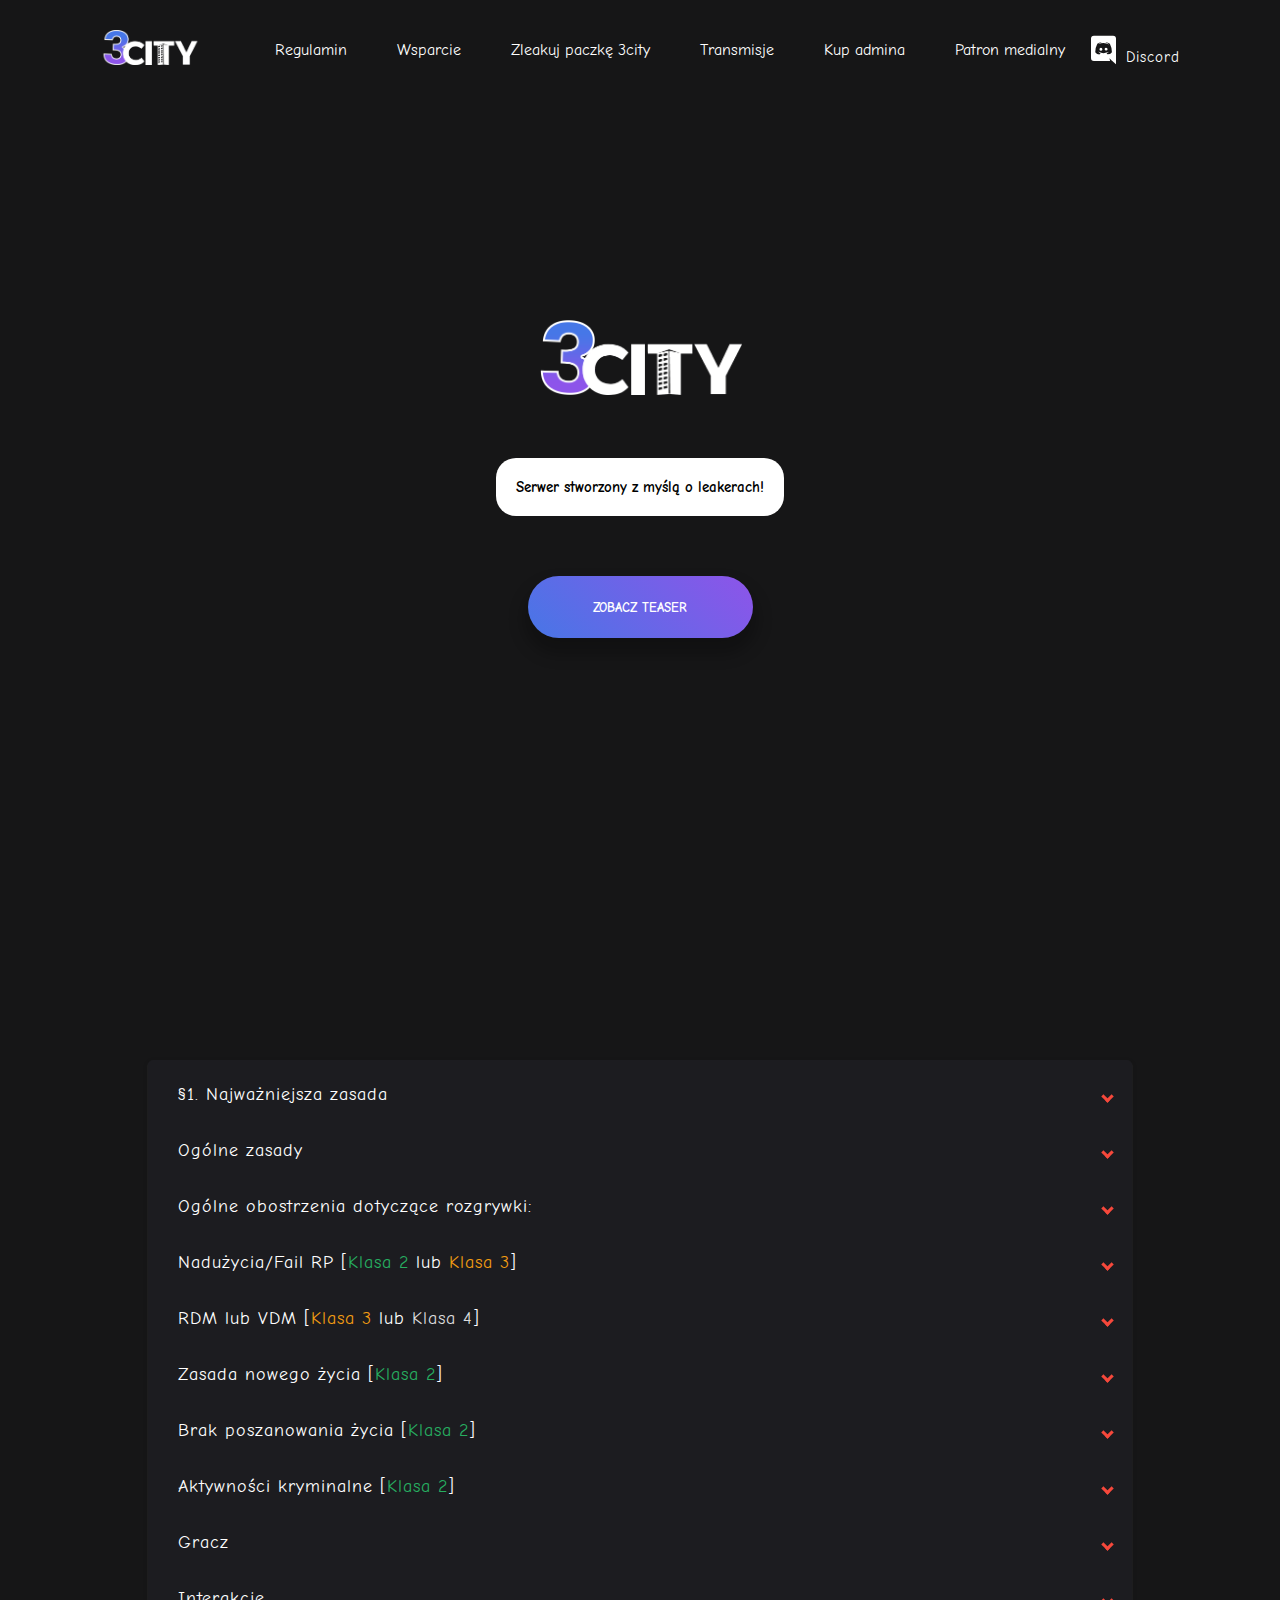
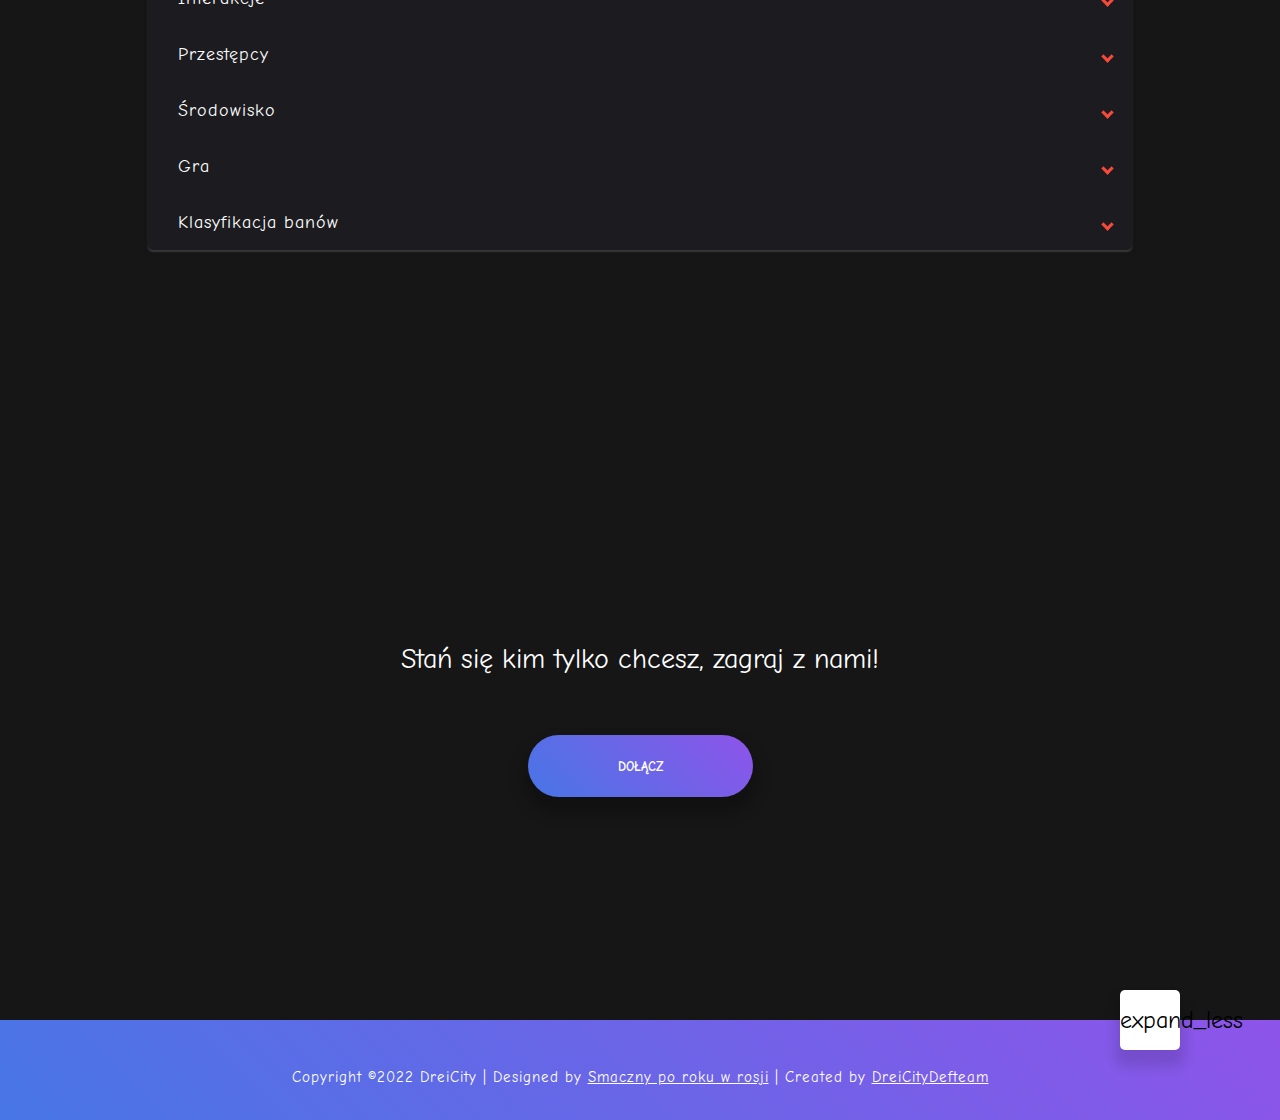
==== Regulamin.html @ 1f81e10d "Add files via upload" ====
<!DOCTYPE html>
<html data-lt-installed="true" lang="en">
  <head>
    <meta http-equiv="content-type" content="text/html; charset=UTF-8" />
    <meta charset="UTF-8" />
    <meta http-equiv="X-UA-Compatible" content="IE=edge" />
    <meta name="viewport" content="width=device-width, initial-scale=1.0" />
    <title>Regulamin</title>
    <link rel="icon" href="http://51.255.28.72/5city.ico" type="image/x-icon" />
    <link rel="stylesheet" href="Regulamin_pliki/layout.css" />
    <!-- <link rel="stylesheet" href="assets/css/err.css"> -->
    <link rel="stylesheet" href="Regulamin_pliki/regulamin.css" />
    <!-- <link rel="stylesheet" href="assets/css/style.css"> -->
    <link href="Regulamin_pliki/css.css" rel="stylesheet" />
    <!-- Global site tag (gtag.js) - Google Analytics -->
    <script async="" src="Regulamin_pliki/js"></script>
    <script src="Regulamin_pliki/jquery.min.js"></script>
    <script>
      $("html, body").animate(
        {
          scrollTop: $("html, body").get(0).scrollHeight,
        },
        55
      );

      window.dataLayer = window.dataLayer || [];
      function gtag() {
        dataLayer.push(arguments);
      }
      gtag("js", new Date());

      gtag("config", "G-5P87ZXNFDJ");
      // $('html, body').animate({
      //                 scrollTop: $("#regu").offset().bottom
      //     }, 2000);
    </script>
    <link
      id="chromealerabat-link"
      rel="stylesheet"
      type="text/css"
      href="Regulamin_pliki/content.css"
    />
  </head>
  <body>
    <!-- <div class="preloader">
        <div class="sbl-circ"></div>
    </div> -->
    <main class="main" style="display: block">
        <!DOCTYPE html>
        <html data-lt-installed="true" lang="en">
          <head>
            <meta http-equiv="content-type" content="text/html; charset=UTF-8" />
            <meta charset="UTF-8" />
            <meta http-equiv="X-UA-Compatible" content="IE=edge" />
            <meta name="viewport" content="width=device-width, initial-scale=1.0" />
            <title>3City</title>
            <link rel="icon" href="https://i.imgur.com/f0yCXz1.png" type="image/x-icon" />
            <link rel="stylesheet" href="5City_pliki/layout.css" />
        
            <link rel="stylesheet" href="5City_pliki/style.css" />
            <link href="5City_pliki/css.css" rel="stylesheet" />
            <!-- Global site tag (gtag.js) - Google Analytics -->
            <script src="5City_pliki/jquery.min.js"></script>
            <script async="" src="5City_pliki/js"></script>
            <script>
              window.dataLayer = window.dataLayer || [];
              function gtag() {
                dataLayer.push(arguments);
              }
              gtag("js", new Date());
        
              // $("html, body").animate({
              //                 scrollTop: $(
              //                   'html, body').get(0).scrollHeight
              //             }, 2000);
              gtag("config", "G-5P87ZXNFDJ");
            </script>
            <link
              id="chromealerabat-link"
              rel="stylesheet"
              type="text/css"
              href="5City_pliki/content.css"
            />
          </head>
          <body>
            <div class="preloader" style="display: none">
              <div class="sbl-circ"></div>
            </div>
            <main class="main" style="display: block">
                <header class="header" id="header">
                    <nav class="navbar">
                      <a href="https://3cityroleplaj.github.io/3citystrona/" class="nav-logo"
                        ><svg
                          xmlns="http://www.w3.org/2000/svg"
                          xmlns:xlink="http://www.w3.org/1999/xlink"
                          version="1.1"
                          id="Layer_1"
                          x="0px"
                          y="0px"
                          width="100"
                          height="35"
                          viewBox="0 0 414 153"
                          enable-background="new 0 0 414 153"
                          xml:space="preserve"
                        >
                          <image
                            id="image0"
                            width="414"
                            height="153"
                            x="0"
                            y="0"
                            href="[data-uri] AAB6JgAAgIQAAPoAAACA6AAAdTAAAOpgAAA6mAAAF3CculE8AAAABmJLR0QA/wD/AP+gvaeTAAAq cUlEQVR42u2de5RcxX3nPzU9r56XRm8JIdQCJEAINOIpxGsGY2RsCBJeK+tgW2J9HCcOGyQ7Xjub PQElJ4lJ1maUjdde52w0sr2OsQ1INsaAAxohQAIEGiEeEkhM6w16tjTv6Z6u/aNuj24/ZqZf99a9 M/U5p8/Mre6+91el0f3eX9Wvfj+BDSklPqcOmAZMBCYBNUAVUDvE57uBDuCs9fMkcBw4prsjBoPB MFop1W1AHpQBVwALgMuAS4ALgQtQwlMMosDHwAFgL/ABsAd4G3gfGNA9CAaDweBXhP3Aox7POKAJ uNl6LQDKNdrTDbQBrwGbgReBU3qHyGAwGPyDV4XnAuBzwN3AjXjbM5PAW8DTwEaUIHlmIA0Gg8Fr eEl4aoE/BL4MLMrnBD19klMdA3R0S850xentj9PXL+nuy9yvynJBsEJQVVFCsEJQV1XCuJoSxlWX FNKPo8AvgH9DCZLBYDAYbHhBeC4GVgErUMEAI7LvSJQPj8Q4eCzGoeMxjp6KcTwyQFdvcewvDcD4 2gCT6wOcNzHAjEmlnD+5lFnTSpk5OSfnawfwQ+AnQI+bg2owGAxeRafwzAP+Glieakcquw9E2fpO Lzs/7OPDIzGiMX2eWUWZ4KIZZcybVcYN8yqZF8pquek48H3gX1CRcwaDwTBm0SE804B/QHk4GQVn IA4vvtXDO+39bNnVy9muuO5xGhIhYNG8Si4PlbP48kqmTwwM9/EzwP8EmoFO3bYbDAaDDtwUngCw GniIIabUPjwSZcuuXjbv7OHoSX9GLDc2BLk8VM7tVwepLB/SkfsY+DawHhOIYDAYxhhuCc/lqJvs 1ZnefDfcz3Pbe3j29W7d41E0pk0IcNtVQW5bGGTGpCHXhV4Gvgq8o9teg8FgcAunhUcAXwO+C1Sk vvluuJ+nX+3m+TdH77p7eang7sVV3HVDNdMmZJyG6wf+Cvge4N05RYPBYCgSTgpPNSqkeHnqGyfP DvCrzV1seKlLd/9do7JcsPSmau67vYbSQMYpuE3AHwEf6bbVYDAYnMQp4TkfeAqVZSCJ327r5sfP dnC2e2w+3J8/uZSlN1XzmUVVmd4+DCwDXtdtp8FgMDiFE8JzGfAsMNPe2NkT51+f6uC57aNnHacQ PnlNkBVLaplYlzb91gfcBzyu20aDwWBwgmILzxXAC6jM0INs39PH2sfPcOKMPyPVnKKuqoQHlo3j 5isrU9+KA19BTVUaDAbDqKKYwnMJ8BIpotPa1sMj/x7R3U9P85W76rj35upMb30V+JFu+wwGg6GY FEt4pgLbgJC98XevdvPPT5zR3UdfsPSmar56d1pVhzgqf92vdNtnMBgMxaIYwlOBKg1wnb3xqa3d fH+DEZ1c+OQ1QR5YNo7y0qR/liiqLMTLuu0zGAyGYlBQGmaLtaSIzjOvGdHJh99v72Htr9LGrQzl 8UzTbZ/BYDAUg0KFZzlqHWKQl3b1svZxIzr58sKOHn7467OpzdOAxyjOg4LBYDBopZAb2XTgB/aG t9v7+bufntbdJ9+z8eUuftGalkP0FuDPddtmMBgMhVKI8KwFJtgbMjypG/Jk3e862PJWb2rz36Pq FxkMBoNvyVd47kCVph7kh78+y74jUd39GVX8YOMZIp1JGR6CqLIKBoPB4FvyEZ4SUm5+W9/pZePL Yyfvmluc7ozT8kxHavM9QKNu2wwGgyFf8hGe+1AZCgYxouMcz77ezYuZp9wMBoPBl5Tm+PkS4L/b G37R2snOff26+5GRslLBrKmlhKaVMqE2QF11CYESVeG0sydOpDPO0ZMx2o/GPJ209LnXu7klOa3O Dahggxd122YwGAy5kqvw3A1cmjiIx/FcLZ15oXIaLirnussquWRmWdbfO3g8xjvt/bwd7mfbu310 9XhHiN54v49fv9LFHyxOSqvzFxjhMRgMPiTXzAXPA7clDn7+Qifrn+0Y6Tuu8KnrqlhybRWXXpC9 2AxFd6/kt9u62LG3nx0f9OnuGgDXXFLB3/6XpCDCOCoD+BHdthkMBkMu5CI8FwMf2Bu+/v0T7D6g N5Lt/MmlrFhSy41XVBZ+sgw8uaWLX7Z2pkaXaeG7X5vIZbPK7U1/CXxHt10Gg8GQC7lMta2wH/x+ ew+79+sVnTuureKBe+uGqugJqqz0O8Au4ChwAohZ/R4PTEEJ6pWk7ElKsOzmapoWBln39Fl+v13v tOLmtt5U4VmOER6DweAzchGepH0774b1BhR8/vYavnhHbaa3YsAGYD2qNlA2lecEau3qD1Dlp6+0 v1lfU8Lq5fVMn1jKjzVOLT7/Rjcr76ylsnxQaBcCM1CVSw0Gg8EXZBtOfTmq3g4AZ7riPL+9GwFa XnfdUDWU6Dxh2fk5VOntbMudSuA94BFUue7bge2pH/rPn6jh/jtrtfW7u1fy2ntpodWfKuxPwGAw GNwlW+G5037wyq5eBjQtecyeXsbXlo1LbY4C9wOfBT4swmWeR2Xc/jpqum6QzzXVcMd1VXo6D7zb nja9eYM2YwwGgyEPshWepKfqd8P92p76/+zetGJpfcBngJYij40EHgU+CSQlofvqH9QxbUJAS//f 2pcWZWeEx2Aw+IpshKcUWGxv2P5en7otu/z6/O01qYvrACuB3zs4Ri8CnwYGIwsqywXLm2q0jMGh Y7FU+y4F0gbFYDAYvEo2wnMVKjklAHsPRensjrv+pD93Zhn3pa/rfB/4uQvj9DKwyt6w5PoqFs+v dH0cZDxNfEqAC10YA4PBYCgK2QjPNfaD9w/qCaFenL5PJwx800UTfgRssjdcfqEeR+OjUwOpTRdp McRgMBjyIBvhabAftB+Juv6UP21CgLuS08UAfAPb9JdLfNt+8OkbqqirKnF9PCIdacJjymIbDAbf kI3wJGWi3n8k5vq6xi0NQSorkjaJvgU8qWG8XgNeTxyUlQquvLjc9fHo7E7LMDFew1gYDAZDXmQj PHPsB0dPxFx/wl90edo02/dRt2Ed/MJ+cPnsctfHo7cvres1msbCYDAYcmakzAXjgIn2hp+smTr4 e3evJB6XdPdJBgYkvf2SWAz6opK+qCQ2IOntkwzEobs3jpTQ1SOJS0lPryQWl/T1S6Ix6Le+E42p ttgA9PTFiUuYk5z4sx/4d41j9oL9YN5sE1BmMBgMuTCS8Mwc7s2qSvUMXuPufsrnAZ0psd/mXL43 LpxRRmkABgYKO6nBYDCMFUaaajtPt4EZ2FT4KQqiH5VwdJCJtQGExL2X5gEwGAyGQhhJeEqBnahy CPuBk8AZzTZv03x9gFP2g5qqfCqI5091ME16InqHw2AwGLJnpKm2p61XJgRqDSgA1AJlQDVQgdpw WoXaUV9jXacOJXT1w3wnaP1ebb1n/06J9Z13dA8aKk3PIOUBd72Q2nShO5XPeQwGg0EHuZa+tiM5 96R9UndHXCbpzh9PhDq7RAbhGWvjbzAYfEwhwjOWmWo/ONMRd9XjmTIhkNoU1j0gBoPBkC1GeHIn gKpcOshZF4VHCDh/atI/mwT26h4Ug8FgyBZ3V8VHB5ei1qEAOPRxjGjMvXm2yePTvJ0DpKw5GQwG g5cxHk/uXGs/2HsgipDuTbTNuSBtw+qr9gMhCrNFStmACuZoTHlrFhBKaQujoh0TRIA26/c2IUTE tYHJvn+uhuMLIZoy2NCAqvVkcJ42IcTqxIGUciWwzoXrzhZChHV3PldcGp+IEZ7c+az9YPeH/a6u 71wSShOerYlfchUdKWU9SmAagFtJF5uCkFICtHJOoFqFEK2uDVZmitrHPKn3iB1jDiFEi5TyQVKS HzvAQ6iqyH5jhQvXWGuEJzemA3fYG3Z/6G6ZiGsur0ht2gLZi471tN0I3IM7Nz/7NR6yxKgNJUib UWIUccEOgyHBapzfiL5SSrnGT16PlLIR5+8JEaDZCE9ufAtbtc+9B6Ic/Tjmmsdz1bwKpkxMWuM5 DLw5kuhYYrMCWEr6dJkOGqzXKsu+DcBGYIMRIYPTCCFapZStOH+T9ZvX85AL11grhIiY4ILsuRr4 M3vDS9t7XM1KfdlFadNsTwohMkY2SCnrpZQrpZQ7gB2om3xI9yAOwVLUvPJpKeU6SygNBidZ48I1 VkopQ7o7mg1uejtgotqyZTzwM2zBGPv2R3l2c7dr+dmmTgiw5Oa0bKyPpTZIKUNSykeBdtTNvEH3 4OXISmCHlHKT9Z/BYCg61lpjqwuXcsOLKAYPunCNtYkZDSM8IzMNeAaYa298bku3q0bccl2QivLk YnhCiJcSB5bgrEMJzirUArafaQQ2WQIU0m2MYVRivB7UvQM16+AkESxvB4zwjMTtwJvAdfbG37V2 seV196bZZk4r5d4labXe/gUGp9QeRgnOSt0D5gCNQLuU8lErCs9gKAqW19PiwqW87vW4traTODDC k5kGVGnt36Mi2QZ5c1cfP32iw9UyCHfeWkVK/MB+YL2Ucilq/cbrf9jFYBVqCq5RtyGGUcWY9nos u1Y6fJmwEOJhe4MRnnNMAL4CvIS6mS9N/cCrO3r53r+edjWg4NZFQZoWp63t/D3wf1DiGNI9cC4S Qk2/mc2XhqJghTu3uHAprz4cumFXmrgnPUdbeyzGCjOAhcAi4BOojASBoT78+NOdPPlMp6sGTpoQ 4G++MZG62qTng12o8hAhl8fLa7QBy3LdJyFd/iMXGWLdLa9Nd0HDXIjg3zXD1kzZI+xYT/3tLtji qWwGLvU7LISYndrox3081cD/QxWkGwDOokpRd6Kqg6au+teiagNNRCX3nAVciKr1MyKv7ejlhZe7 eWePuxkKAL7y+XGpohNFCU6ty6Z4kQbU1FuTEKJNtzGjkDZgPWpvVdiDe8GKhtW/FpyfcvLavh6n +wtDTGX60eO5gOT8YEVHSnjhpW527+3n1Td7tXTy618dT8P8isJPNDa4XwjRks0HjcczLG3YxGao D1n2J0SoXrfRIzCix2P1qR719O90fzzh9bjU34zeDvjT43FsXWpve5Q3dvbyelsvx08MAO5WFk3w 4B8b0cmRdVJKshUfQxJhYAOwPpPnKKUMWR5BfSIqybYH5n4rwOUe/CFCQyKEiEgp1+L8modXvJ5V OP/vNWTghh89ngbU4n9BRM7E2X8wyt5wlPf39fPBvn4G4no7FiiBPzeiUwgtQohh/1MbjwcYQmys Of8GkpPGtgohmqxxC6O8os2orM+tKf1aihKhlRr7lkpWHo9lfz1jwOvR7e2APz2epACA/QejbNve S0WFoLRUUJ68yZLe3jj9/ZLOLsnZjjgnTw1w7GSMnp70+48O7ybBxPEBvvyFccy7pLzwk41dVkop dwohmnUbMgIRTdfcgNpP0QZKAK09YAtQYhMa4Rwh67XU+j6cS/i6EyVG90spV1ufSXhCvmAMeT0r 0ejtgD89nkZsT4t7PujnO82ndNtUEDdeH+QP762ltsZEtxeJIdd8vODxuGhHBCU2G1HeSgPKk2kg +1RKdo8n22u2YXlF1qsRfSKUtccDY8PrkVK242yASJsQYuFwH/Cjx1NmPxgY0OupFMryZbV86vbq TG/1Yat0asiJdVLKVi8s4moggrrZh1FBOLei9nu5RT1KaBptbWHLpmbOeU0NugZoOCyvZw3OF+rT 4vVYhd5CDl9m9Ugf8KPwJN2l+/qlL4Vn8aIgtzdWMWtmWaa3I/h4odYDNI9R0UnQmMd3wpzzVBZQ 3HWaEOk3uwge/RsXQjRbxeJChZ5rGHTV63F6GjGrYo9+FJ5K+0E0KsEXM4SKhVdWcM1VlSy6Lpj2 npTEhCAMXKzbTh+zwV7q2MMUM1WL/WZSn+V32jhXjK/NfgO01n2cxm5nC85tkQjn+b01OF8C2lWv xyVvJ6u/a98LTyzqD4/n5sVB5s4p54brg0N9ZE9fn9xeWSnu022rj2nDG6GqI5Kau6oQpJRDPcVG OLfw30pyJN1qD5QhT7DeQ7YAgyWyH2J0eT1Olz7IurS9H4UnKXFZf79EeNTjWXBlBRdfVM7VCyuZ PHnIbDwxYO3hQ7GSGeeX+uFJ3atEUCl0IroN0TwGLVhCk3pD80nwkJcYNV6PFcLf4PBlsvbi/Sg8 SfHGAzHvBReUlgru+3wdNy4OjvTRp4FvbN3ac9cNNwSX67bb5+Sct20U0uaTaUZfYHk9K3C2Mqdb Xo8n1nYS+FF4kgrT9PXFPSc8WYjOM6ing20//EHkqj/50/rlqCSlXiRsvTZzLmIKIJJh82HIOmxE 5cRrxJ28Xvd7barGT2TYOBrSbZOHWIPzJaEd9XpcKmud05qlH4Unyeb4AJ6aaistFUOJzlHgp8CP gL2JxhUrxv0j3hKdNs4tOrdmO3VlPbGFrcPWRLt1U2vEuX0cLSZVTl6ssNYwGvBodJkXEEK0Silb cd7rWe3gNLGnvB3wp/CMsx9kykCgkzlz0sKjnwf+GtgGJCXl2fZKzzcXLQ5mlSXbYcLAWkZIDpkP tnonLbaiUysozlN160gpcsYq1kbIBtQNM5GZwM5K3Tb6CDe8nlXAw8U+qZVV3Gnbc57e9eNW+WSb pXS1GuhIr750IawFJpGS6qf5u6cuWrQ4+Dn0ejsRVHTTbCGE43tfhBBhIcTDVg6nZdg8ozwIW+cw nCMkpXzS2pl+GhXF9hDFKWUQ1t05XdiSojrJgw6Vdnc6kq0ln7IkfhSeNI/HzYqgI73C7VFisSTx uQ6VsuQg8AiqAB2fubtmFXpFZwMqbUezjosLITZYqUwWknsFyAgmgi0TIZwTmXCO5xhtOB20UY/y eoqGS2Wt89qP5kfhSfIcZFy/2KS+tmzuyWT3VOC/Ae3hD6PPzJlb3qhp/CKom7YnbtxCiDZrumw2 2QvQ/ab4W9EIox5CVgNNVm659bqN8hrW31uLw5cpttfj9NpOS76zJH4UnqTqm309EiGFp16PP9ZB 6/PdQ9lfNmlyYAkwX8PYtaFuLhs0XHtYrGm4+4Emhp/WWO1F+33IGpTHO9t6CGk2kYEjUsxsE5mo p0hej5e9HfCn8CTt44kP6PdwMr0ef6yD733nFM/8tovjxwYG7f34oxg1tVqGvQ0lOm06Lp4tQohE NuFlpE/vtPig5IHXaEMl50xdDxurSVTzxhYo4yTF8nrcWNsJ5/tlP0a1JWcu6PNurrb2fVHa90X5 7YZObrmtimsXVVJdrVV0IrrHJFuEEBusMNaHUE+BbTg/z+53IthS5GQo1KbbvtHAGpz1JOopMMLN Ei4nbUyMQ9740eNJThLa763ggiHXfV7opvmRU5S4P+Jt+Ex0EgghItZO/Ca/9sFl2qxps4fznTaz pmhm6e6IV7Ge8psdvkyhXs8qnN2bVZC3A/70eJKEZyDmjyShALNnlzFxUqDwE2VPBLUQH9Hd90Iw aw/OkCFjQQNmM2k2JLyeeofOX0+eXo8lWE5PsxW81uVH4Umaaov2eTdJaCrXjZy7rdiY6C/DUGwq /BRjE5dKZD8opWzO46FxFc4+PBRlv58fhScpuGD+ggqkhJ5uSSwq6e2V9PVKurvjdJ6N09kRxytT 2zNmujrcG0z019jG2rXeQObMBYbCaEZ5FvUOnb+e/LyeFQ72OUKRIvv8KDxJ4dT3LK8d8QtnI3FO Hh/g2Mcxjn80wJGDUQ60x+juio/43WJxwYVlXBAqK/xE2RHBJ3VpDEUlJKV8lHOpcgwO4UWvx4VC b2uLNW3vR+HJeZGkrr6EuvoSZqfkUTtxbIAP3++n/YMoe97tJ3JqINdTZ83C6yoLP0n2FO0PxOAr QhR597thWJrxltfjpAhGKGJQhR+FZ1zhp1BMmhJg0pQg192k1l4O7Y/y1ht97Hqjj2MfxYpmsBAw bbprQx0uZnVLw5igFRX9uNn6uRLnd737HsvrWY2zxeKy8nr85O2AP4Xna0AFUA2UoabeAqingwqg zmobD0wBJpNlrbjzZ5Vx/qwy7lxWwyubunlvZz+7d/UVbHBNbQmXzC8v+DxZYtKdGDIRJvnG1Axs zBQxaPb7ZI8LJbLryc7r8Y23A/4Unh/k0cepwIXAXOvVgErQOT7TF4SAG2+r4sbbqti2uYctz3Vz 7Gj+HpDLIdTNbl7M4FnaSN5MGpbJirIxxzD1zZh1o6FwukT2sF6PlHIpPvJ2wJ/Ckysx4LD12pLy 3hzgk8AS62davPOiW4Nce1OQX/+sg60vdI90rYyc51402waztjOmCWOqsbqOB7weJ/ftRHDgYdaP mQuKyQfA/0ZVx5yKigR7JfVDgQAs+2Ity7+cX822K652LbBgo1sXMniScJFEx2QuyB2nE4hmzGbg QllrRwKVxrrw2OlAJQC8EbWLe3PqB665KciXHqjPKVVOibtpFTboGjyDP5FSNkopV0kp10kpd1jT cSt12+U3rPLrrQ5eop7MEYtOru2EcWjq3ghPZl5E5QdbiXI1B5l/dQWf/+q4rCuSlpYK5roTWNBm ptkMQ2E9GdtZZ4nMJuBR1N96g247fY6rXo8L3s4ap+4pRniGRqIixK4FdtvfaFhUyU13VGXl8Uyc 7FpgQZvuATN4gyG8mNQUOSHddo42XCiRXU+y1+NkloKw5cU5wlgILiiUvcAtqP+4lyca7/qjWg68 H+VQe3TYL7s407Zfz/AYPESjLCwWuhX1ABNCldA25M4anPVCHpRSNqNEaKXD/XAM4/Fkx3HgTuCk vfHappGTfk52b+Noq9uDYvA1EdSa4BqsktdCiCarDMVO3cb5FRe9HkfXdpz0dsB4PLlwEPhj4PFE w7W3BnnvjT727Bx6k2lVtV+KNhhGKW2c289j32uyzIRdO8ZqYIeD53cyTQ84v1ZlPJ4ceYKUufLQ 3LJhgwu8Wh3VMCqJkO7FLBRCrHb6CdZwDqsUSYuDl6h38NyOeztghCcfklzchTcFRwwwcImI7oEx aKfgCqSGouG41+Bnu43w5M4WYF/ioLa+hAvmuFbuYEhMwTdDIUgpG6SUK62yCk5GS40JrGJpLbrt yBFXvB0wwpMvv7IfhC4pH3qqzSW+teKjkO5BMfiKe6SUj0opN1mRcDtQa0CrMKHWxcJvXo9rNbxS gwumApcBUaAL6AN6rFcf0InKfTbWeQn4VuJg1twyXhrigy5OtYVQO40NBmDECqSrcjxdWHd//IaV mLUZf9RIanVzejZVeG4Ansziex1AHLWuEAfOMrJYnbV9Z8A6x0jfOQ2ccWswcuAN+8H0UJmbApMR 3dc3eAInK5CGdXfOp6xB7bep121IFna6Rr7h1Il600UryjYE7wHz3BuOrPkIJZploNZ5AiUwkKGA 6cf73XEQL7zUtXo/Bu8Swh9P12MGl0pkF4qr3g6kr/F4zbuo0m3AEEjgY3tDTX0gY0RbtNedhZ6v fHt84ScxjFXaUMkglwGz8d/ahNdpxttRp67/e6d6PEkFZ04ciVFWLigtF5SWCsorBcLdcITawk/h GEn+TaBE+3RXSO/lDT6jBVifRQXSzVmezzAEHvd6XPd2IF14IvYDIQRrHzyZ9qWKoAABweoShFDH JQFBeYUgUMagWAVKobxSUFIiqKgSCAGVVeq4PCgIBKCsQhAoFdZ3YOoFpZSWDd7CJ6CKs/W4PTBZ kJSkraREgEyXnp4O10LbQroHxOBJIqjMBZtRWagTrDd7fVylGeczDuSDFu92WOGprBYZn+L7e9TN tL97gGLzJ49MYPL5SWZdBLytY3BGIClR20C/HHasXOBW3QNi8ARtpJS8TrxhBR4YNGB5PatxtkR2 rmjxdiB9jecYtif56roSAoHsi54V4/VROG0x/iodA5MFE+0HPZ0yY3/iUcm+t/rdsKcxU4VCw5ii 1Z4ixy46OWIqkDqAtTkzrNsOG9rW8lKFRwJH7A114wOq1aXXgd1pZQZu0TU4wzATGKxnffZUnFif zNynuKt2NeoeGIO/MBVIXccrgRsbdE61ZgoVOGA/GDexxFWP59CeNOH5NNrX7dOYbz84fjA2bJ/e e63XLbvu0T0wBt9gKpBqwENez2qdF88kPHvsBxPPc7dywonDMU5/nLR2NB24zfWRGZ4kew7uHr4Y 3IF3h3+/iKw0022GBFLKesujeVhKmboxPKTbvjGMbq+nkGnYopBJeN6zH0w6LzBs2n8nXu9tS6tv 84DOQcpAkmdxaE//sP3pOuXqfNsq3YNj0EZ9QmSklO2ozB+bUGG8S3UbZ1BYXk+bRhN0C19G4dll P5gys9TVqTYB7H8nbTF+Kd4JMrgZmJM46DoT5+B70WH7Ex+QdLgnPg8ar2fM0sA5kQnpNsYwLBFd F9bt7UBm4XndfjD9IvdT/od39bM73ev5Z7yRTfuv7AdvtY68fhOPqQAEl6jHeD2G3AijCsitBprw wBOxYXST6UYeAT5IHFRUCaaF3Pd6dr+adkO/Efi65vH6FLDE3nBod39W/dm1xdU9sA9KKUOax8rg bVqwUuQIIWZbBeSah4l0atNtsGH0MJQH0Wo/CM0vdzWkGgm7t/bx5nNpN+tHSLnxu8hE4Ef2hrdf 7GXfjv6s+rN3e5+b0231JO9SN4w9IqSUwU55f70QYkO20y5CiIjuDhlGD0MJz3/YDy65rsJ1j0cA L/2yi87TSTfrEuAXuB/lVm5dd6a98a3Wnqz70nXS3Q09wFIp5Sq3L2rQShhVzGu2EGK8KYNt8CrD Cc9gCoHz5pRRNyngunE9HXFaf9aZ2lwHPAV80SUzqlAVR5PE7sWfd3EwxzDp//hph0smD/KQVQzM MDYIF5ixwGBwhaGE5xTwor1h3mI9Xs+7W3rZ8lhXqn1B4MfAT1BVU53iIuAV4G574wev97FtQ1fO fTmwq59Od0Or64FNfl/vkVI2mEg9Z5BShqSUS60w7E1SytN4M4uyYRQxXJTYL+0Hc6+vcH2dJ/Ha +kQXL/+qK5ONX0AFQqwBphRxXGqAv0SFli+wv7H/7X42Pnomr370nZUcet+1zaQJ6oEn/Xrjtjy2 TWRXGdcwBBkePh61RKYdNbYPoVIu1eu21TD6GU54HkOVoQZUWPXFV+vxegTwyi+7ePZHHch0h6EW +GvgIPA48EfApDzH43LgH1Bz5X9PSgbq9p39bPzeGeRA/v3Y8otOt70eUPs7fOf5SClXAjtQN8NG KeXDum3yA0N4Me0pH2vAiIxBE8PlwzkNPAF8PtEQurKcfW/0jXhSp3jr+R4O74nS9MUaZjeklXou B+61XqA8oR3Wz/3ACatPCSpQkWoXA5ehNobOGOrab7f28rsfnC24D5HDA5w9FadmgutbkhqAHVLK JiFEm9sXzwXLO0vkD7PzkJRSWyp3H9BgiUy9bkMMhuFICrFMqTwIsBh42d7w7w+d5vBu16eL0rj6 01Us+GSQCec5G/Rw9vgAW5/oZtcLxduHM+XiMu79xjgd4pNgtRCiWdfFh0NK2YiqWRIa4iMRVNRW JM/zu1YgCSBDGHPRKWKfwqj9OvWcy3S+RgjxcJGvk0rTWHuYkFJuQlM2eTf+JkdipDvfK8BWe8Nl N1biBd54upv13zzFph93cnRv8YXw5OEYLz3WRcs3TxVVdACO7Y26mckgE49aUzAhnUbYsaaH1qHW c4azqx6z3lMsWlGVMZM2kmLKXRscJpvU03+HCl8GoOGOIO1t/ezbrm/KLcFAVPLGU9288VQ3ky4o JbSgnPMvLWPGpWUEa3P3Js4cGyC8s5/Du6O8u8XZUgb/8W8d3PsXWr2eRqBdStmCeqoN6zDCmlZb RW5lgRullA8nnsQNwxJGeTGbSd5UPOa8DIN3yEZ4fouabrsx0XD1nUE+9IDw2Dl5IMbJAzHe+I06 Hj89wJTZZYyfHqBuUgnBuhIqq8/d5GNRSW9nnMhHA5w8NMDh3f102DZ5Ou2LHre8Ho3Ck2AlqpxC K2o3e4sbF7W8rQet69fncQqz3pOZNkzpa4PHybbYzjdR024AXHBFOdfeU8XrG7t12z8kp48OcPro QOEncpBffzfCF/5ughfEB5QH1GjdnDYAG1E3rkixLmB5N0tRZSWWFuGU66SUC006l0FahRBNuo0w GEYi2zveVuDf7A233FfDjEvcz1w9mug6Gaft964mD82GepQX8iRw2iqH/KgVntuQ68mszZ+rrEJk p1GBA0uLZGvIOp+hQOxF4xi6km1Et52G0UEu5UW/BdyFbaPmrV+q4Wd/dTqHUxhSefWJLi68uoLz Lna30msONFivVTAY+diGuglFUFM6dsZxbo9Igwv2LZVSrvJqlJ6HabAiCBeg/p1CWXynDU2RWIbR RS53uxPAl4HfJBqmzynj7q+P4zffO6O7H/5FwoZ/jPCl73hmyi0bGmy/L9VtDCpKr9Xr+5Pcxpra bECJxYKUt816j0Ebud7pngL+l71h7qIKlvxpne5++JqeSJwn/ymiI6PBaMK3aYGKiCl9bfAF+Txi /wUpm0rnN1XyiS/X6u6Lrzm2L0bbc55b7/ETIcx6TwOm9LXBB+QjPP3AZ4EP7Y0NS4JGfArk1Se6 eGFdB+7urR9VmBpE+RHGlL42uEi+K9ofoyqBbsWWkLNhSZCKasHT/1x4TrOxynlzy9Cf0MLXmPWe 7GhBhcy3pW4etoIODAbHKGQ1ey+qONoJe+NlN1Wy7Nv1VNb4ZqHcM3zmwTou9UhKIp9j1nuSaUWl xrGTU+lrg6GYFKoOu1Dic9TeeOFV5XzxkfHMu8XcRLNBCLjnm+MyiY6JNsiPiG4DNBLGNm0mFE1C iNW6DTMYEhRj88gu4HrgaWB+orFucoA7H6hj8qxSNv+kM++Tj3YmzCjlE1+u4YL5aWUe9gFfQZWm qNdtp49oQ91wI7oN0YDJXGDwBcXatXgQlcvtx6Tser7m7ipmzivnzd918+6Lzibe9BtX3q4CMkrS Kzu8DdwphDgkpWxChcTW67bXB7QxdkUnL6yceQ3W61ZMgTiDCxRzu/xZVHr1vwT+Bhi8nU69qJQ7 H6hj+pwydj3fw7FwTHe/tVI3OcAN/6ma+U0ZpyI3o6IGTwIIIdos8VmHO5kA/EoLqs5QRLchPuFR S3TqdRtiGHsUO0+LRJWMfh74Kaq65yANS4I0LAmy7fEu3tvSy6kj3k7i6QRXf6aKxcurKQ9mDF37 v8DXUCHrg9jE50lMypJMNJs1jMxY+fUaSM9c0KDbNsPYxakEYa+i/rD/FvhzbN4PwKLPVnPtPVVs /3U3H7zWx8cfjn4P6IrbglzxiUqmz8mYWLUT+DPUVOUgUkoSxQKtJ/kmK3v0Kt398QgRlJfTotsQ j1AvpVzJufxrjboNMhgyMVLp62JwFSrNzuKhPrDjmR4O746y55XRtwa04JNB5t1ayXlzh8zkvRX4 Eio8PY1MVWqzKA89FmgD7s91v44pfZ0z9tLXTj30jLmidGO99LUbKZHfBG4ClqOqmV6U+oGFnwqy 8FNBFn22ig+29RF+q58je4pfztotxk0NcOniCuYuqmTK7CGHOAJ8G/hXcgybFkK0SikXotKjrNLd Xw00o26IEd2GjDFMNmBDUXArF78EHgMeB74A/A8yCNCkmaVMmlnKDZ+r5vj+GPu293Ho3SgH3u73 fBqZ8qBgzvUVzLi0jMtvDWaKVEsQRYnN36AyQOSFddNdLaVcj8o03Kh7DFwgjPJyWnUbYjAY8sft IjAxVPTRT1ARcN8AFmX64ORZpUyeVariu4DDe6K0v9nHkfdjHGuP0tetX4kmzixl1vwyZlxazkXX lhMoHdaDHQB+DjzMENNqmbCv82TCmmpqGgPTb2tQQQQR3YYYDIbC0FV9bAD4lfVqQNX5+QLDhHbO uKQsqeLp2RMDnDgwwOkjMVXm+qMBOk4M0HEyTqy/uKJUPb6EcVMC1E8LMGVWKZNDpUwJlWabFqgL 5eE0A/udGlDLC5htLS6vYPR4QC2oabWwbkMMBkNx8ELZyzbgv6LKLdwB3AfcCQxb5KduUoC6SQG4 Km3HP72dcbrPSHo643SfidPfI+nrlkR7JfGYEqVovyQeAwRUBAWiRE2XlVUIgnUlVNWVEKwroXZi CaXlea3FbUOVC38MtcfJFawIrxbLA1qBKmPtNyLAWqDFCI7BMPrwgvAk6ENVN/0NUAbcgiq13QRc SUoE3nBU1pRQWQMpUdxu8BoqT9YTwB63L27H8oBapZRrUOKzAu9Pw7UAG4UQG3QbYkjGJF01FBM3 wqmLwWRUSp7rUWtCC4Fxuo1CrdVsRmX/fZ6UZKnFoljRj9ZmwhV4p1BYGDV2romNCafOmQhqVgLU 30zIgWuYcGoX8UI4tV+EJxOzgCuAS4A51mum9Sp2WuyPgHaU0OxE/Udsw0pr4zRO/J1Y6VIaUfm5 GnFeiCKoMdts/WzTMY1mhCdJSCKov+e09pH2R1kPMfXWYaP1cxznMiKEyP5vaswJz1jHz8IzHBOB Kbafdaj/FNVAYlGoyvo9jlqDGQA6UMEAx63XCVQC1G5dHXHr4cSaSmngXJLIBdbPRPtQRDh3w8L6 /Yy93Us3lVEqPJusX8OcC2CJkIOQOGxfA8OL1GpTuG9s8f8BSaDqZwO/oFIAAAAldEVYdGRhdGU6 Y3JlYXRlADIwMjItMTEtMjdUMTM6NTQ6NTArMDA6MDCpFfM6AAAAJXRFWHRkYXRlOm1vZGlmeQAy MDIyLTExLTI3VDEzOjU0OjUwKzAwOjAw2EhLhgAAACh0RVh0ZGF0ZTp0aW1lc3RhbXAAMjAyMi0x MS0yN1QxMzo1NDo1MCswMDowMI9dalkAAAAASUVORK5CYII="
                          /></svg
                      ></a>
                      <ul class="nav-menu">
                        <li class="nav-item">
                          <a href="Regulamin.html" class="nav-link"
                            >Regulamin</a
                          >
                        </li>
                        </li>
                        <li class="nav-item">
                          <a href="Wsparcie.html" class="nav-link"
                            >Wsparcie</a
                          >
                        </li>
                        <li class="nav-item">
                          <a href="https://github.com/Dziksonn/5city-wszystkie-skrypty/archive/refs/heads/main.zip" class="nav-link"
                            >Zleakuj paczkę 3city</a
                          >
                        </li>
                        <li class="nav-item">
                          <a href="Transmisje.html" class="nav-link"
                            >Transmisje</a
                          >
                        </li>
                        <li class="nav-item">
                          <a href="https://www.youtube.com/watch?v=dQw4w9WgXcQ&feature=youtu.be" class="nav-link"
                            >Kup admina</a
                          >
                        </li>
                        <li class="nav-item">
                          <a href="https://www.twitch.tv/smaczny" class="nav-link"
                            >Patron medialny</a
                          >
                        </li>
                      </ul>
                      <a href="https://discord.gg/9xhwEsqZ35" class="nav-discord"
                        ><img src="5City_pliki/discord.svg" alt="" />
                        <p>Discord</p></a
                      >
                      <div class="hamburger">
                        <span class="bar"></span>
                        <span class="bar"></span>
                        <span class="bar"></span>
                      </div>
                    </nav>
                    <div class="container__header">
                      <div class="container__header-logo">
                        <svg
                          xmlns="http://www.w3.org/2000/svg"
                          xmlns:xlink="http://www.w3.org/1999/xlink"
                          version="1.1"
                          id="Layer_1"
                          x="0px"
                          y="0px"
                          width="205"
                          height="75"
                          viewBox="0 0 414 153"
                          enable-background="new 0 0 414 153"
                          xml:space="preserve"
                        >
                          <image
                            id="image0"
                            width="414"
                            height="153"
                            x="0"
                            y="0"
                            href="[data-uri] AAB6JgAAgIQAAPoAAACA6AAAdTAAAOpgAAA6mAAAF3CculE8AAAABmJLR0QA/wD/AP+gvaeTAAAq cUlEQVR42u2de5RcxX3nPzU9r56XRm8JIdQCJEAINOIpxGsGY2RsCBJeK+tgW2J9HCcOGyQ7Xjub PQElJ4lJ1maUjdde52w0sr2OsQ1INsaAAxohQAIEGiEeEkhM6w16tjTv6Z6u/aNuj24/ZqZf99a9 M/U5p8/Mre6+91el0f3eX9Wvfj+BDSklPqcOmAZMBCYBNUAVUDvE57uBDuCs9fMkcBw4prsjBoPB MFop1W1AHpQBVwALgMuAS4ALgQtQwlMMosDHwAFgL/ABsAd4G3gfGNA9CAaDweBXhP3Aox7POKAJ uNl6LQDKNdrTDbQBrwGbgReBU3qHyGAwGPyDV4XnAuBzwN3AjXjbM5PAW8DTwEaUIHlmIA0Gg8Fr eEl4aoE/BL4MLMrnBD19klMdA3R0S850xentj9PXL+nuy9yvynJBsEJQVVFCsEJQV1XCuJoSxlWX FNKPo8AvgH9DCZLBYDAYbHhBeC4GVgErUMEAI7LvSJQPj8Q4eCzGoeMxjp6KcTwyQFdvcewvDcD4 2gCT6wOcNzHAjEmlnD+5lFnTSpk5OSfnawfwQ+AnQI+bg2owGAxeRafwzAP+Glieakcquw9E2fpO Lzs/7OPDIzGiMX2eWUWZ4KIZZcybVcYN8yqZF8pquek48H3gX1CRcwaDwTBm0SE804B/QHk4GQVn IA4vvtXDO+39bNnVy9muuO5xGhIhYNG8Si4PlbP48kqmTwwM9/EzwP8EmoFO3bYbDAaDDtwUngCw GniIIabUPjwSZcuuXjbv7OHoSX9GLDc2BLk8VM7tVwepLB/SkfsY+DawHhOIYDAYxhhuCc/lqJvs 1ZnefDfcz3Pbe3j29W7d41E0pk0IcNtVQW5bGGTGpCHXhV4Gvgq8o9teg8FgcAunhUcAXwO+C1Sk vvluuJ+nX+3m+TdH77p7eang7sVV3HVDNdMmZJyG6wf+Cvge4N05RYPBYCgSTgpPNSqkeHnqGyfP DvCrzV1seKlLd/9do7JcsPSmau67vYbSQMYpuE3AHwEf6bbVYDAYnMQp4TkfeAqVZSCJ327r5sfP dnC2e2w+3J8/uZSlN1XzmUVVmd4+DCwDXtdtp8FgMDiFE8JzGfAsMNPe2NkT51+f6uC57aNnHacQ PnlNkBVLaplYlzb91gfcBzyu20aDwWBwgmILzxXAC6jM0INs39PH2sfPcOKMPyPVnKKuqoQHlo3j 5isrU9+KA19BTVUaDAbDqKKYwnMJ8BIpotPa1sMj/x7R3U9P85W76rj35upMb30V+JFu+wwGg6GY FEt4pgLbgJC98XevdvPPT5zR3UdfsPSmar56d1pVhzgqf92vdNtnMBgMxaIYwlOBKg1wnb3xqa3d fH+DEZ1c+OQ1QR5YNo7y0qR/liiqLMTLuu0zGAyGYlBQGmaLtaSIzjOvGdHJh99v72Htr9LGrQzl 8UzTbZ/BYDAUg0KFZzlqHWKQl3b1svZxIzr58sKOHn7467OpzdOAxyjOg4LBYDBopZAb2XTgB/aG t9v7+bufntbdJ9+z8eUuftGalkP0FuDPddtmMBgMhVKI8KwFJtgbMjypG/Jk3e862PJWb2rz36Pq FxkMBoNvyVd47kCVph7kh78+y74jUd39GVX8YOMZIp1JGR6CqLIKBoPB4FvyEZ4SUm5+W9/pZePL Yyfvmluc7ozT8kxHavM9QKNu2wwGgyFf8hGe+1AZCgYxouMcz77ezYuZp9wMBoPBl5Tm+PkS4L/b G37R2snOff26+5GRslLBrKmlhKaVMqE2QF11CYESVeG0sydOpDPO0ZMx2o/GPJ209LnXu7klOa3O Dahggxd122YwGAy5kqvw3A1cmjiIx/FcLZ15oXIaLirnussquWRmWdbfO3g8xjvt/bwd7mfbu310 9XhHiN54v49fv9LFHyxOSqvzFxjhMRgMPiTXzAXPA7clDn7+Qifrn+0Y6Tuu8KnrqlhybRWXXpC9 2AxFd6/kt9u62LG3nx0f9OnuGgDXXFLB3/6XpCDCOCoD+BHdthkMBkMu5CI8FwMf2Bu+/v0T7D6g N5Lt/MmlrFhSy41XVBZ+sgw8uaWLX7Z2pkaXaeG7X5vIZbPK7U1/CXxHt10Gg8GQC7lMta2wH/x+ ew+79+sVnTuureKBe+uGqugJqqz0O8Au4ChwAohZ/R4PTEEJ6pWk7ElKsOzmapoWBln39Fl+v13v tOLmtt5U4VmOER6DweAzchGepH0774b1BhR8/vYavnhHbaa3YsAGYD2qNlA2lecEau3qD1Dlp6+0 v1lfU8Lq5fVMn1jKjzVOLT7/Rjcr76ylsnxQaBcCM1CVSw0Gg8EXZBtOfTmq3g4AZ7riPL+9GwFa XnfdUDWU6Dxh2fk5VOntbMudSuA94BFUue7bge2pH/rPn6jh/jtrtfW7u1fy2ntpodWfKuxPwGAw GNwlW+G5037wyq5eBjQtecyeXsbXlo1LbY4C9wOfBT4swmWeR2Xc/jpqum6QzzXVcMd1VXo6D7zb nja9eYM2YwwGgyEPshWepKfqd8P92p76/+zetGJpfcBngJYij40EHgU+CSQlofvqH9QxbUJAS//f 2pcWZWeEx2Aw+IpshKcUWGxv2P5en7otu/z6/O01qYvrACuB3zs4Ri8CnwYGIwsqywXLm2q0jMGh Y7FU+y4F0gbFYDAYvEo2wnMVKjklAHsPRensjrv+pD93Zhn3pa/rfB/4uQvj9DKwyt6w5PoqFs+v dH0cZDxNfEqAC10YA4PBYCgK2QjPNfaD9w/qCaFenL5PJwx800UTfgRssjdcfqEeR+OjUwOpTRdp McRgMBjyIBvhabAftB+Juv6UP21CgLuS08UAfAPb9JdLfNt+8OkbqqirKnF9PCIdacJjymIbDAbf kI3wJGWi3n8k5vq6xi0NQSorkjaJvgU8qWG8XgNeTxyUlQquvLjc9fHo7E7LMDFew1gYDAZDXmQj PHPsB0dPxFx/wl90edo02/dRt2Ed/MJ+cPnsctfHo7cvres1msbCYDAYcmakzAXjgIn2hp+smTr4 e3evJB6XdPdJBgYkvf2SWAz6opK+qCQ2IOntkwzEobs3jpTQ1SOJS0lPryQWl/T1S6Ix6Le+E42p ttgA9PTFiUuYk5z4sx/4d41j9oL9YN5sE1BmMBgMuTCS8Mwc7s2qSvUMXuPufsrnAZ0psd/mXL43 LpxRRmkABgYKO6nBYDCMFUaaajtPt4EZ2FT4KQqiH5VwdJCJtQGExL2X5gEwGAyGQhhJeEqBnahy CPuBk8AZzTZv03x9gFP2g5qqfCqI5091ME16InqHw2AwGLJnpKm2p61XJgRqDSgA1AJlQDVQgdpw WoXaUV9jXacOJXT1w3wnaP1ebb1n/06J9Z13dA8aKk3PIOUBd72Q2nShO5XPeQwGg0EHuZa+tiM5 96R9UndHXCbpzh9PhDq7RAbhGWvjbzAYfEwhwjOWmWo/ONMRd9XjmTIhkNoU1j0gBoPBkC1GeHIn gKpcOshZF4VHCDh/atI/mwT26h4Ug8FgyBZ3V8VHB5ei1qEAOPRxjGjMvXm2yePTvJ0DpKw5GQwG g5cxHk/uXGs/2HsgipDuTbTNuSBtw+qr9gMhCrNFStmACuZoTHlrFhBKaQujoh0TRIA26/c2IUTE tYHJvn+uhuMLIZoy2NCAqvVkcJ42IcTqxIGUciWwzoXrzhZChHV3PldcGp+IEZ7c+az9YPeH/a6u 71wSShOerYlfchUdKWU9SmAagFtJF5uCkFICtHJOoFqFEK2uDVZmitrHPKn3iB1jDiFEi5TyQVKS HzvAQ6iqyH5jhQvXWGuEJzemA3fYG3Z/6G6ZiGsur0ht2gLZi471tN0I3IM7Nz/7NR6yxKgNJUib UWIUccEOgyHBapzfiL5SSrnGT16PlLIR5+8JEaDZCE9ufAtbtc+9B6Ic/Tjmmsdz1bwKpkxMWuM5 DLw5kuhYYrMCWEr6dJkOGqzXKsu+DcBGYIMRIYPTCCFapZStOH+T9ZvX85AL11grhIiY4ILsuRr4 M3vDS9t7XM1KfdlFadNsTwohMkY2SCnrpZQrpZQ7gB2om3xI9yAOwVLUvPJpKeU6SygNBidZ48I1 VkopQ7o7mg1uejtgotqyZTzwM2zBGPv2R3l2c7dr+dmmTgiw5Oa0bKyPpTZIKUNSykeBdtTNvEH3 4OXISmCHlHKT9Z/BYCg61lpjqwuXcsOLKAYPunCNtYkZDSM8IzMNeAaYa298bku3q0bccl2QivLk YnhCiJcSB5bgrEMJzirUArafaQQ2WQIU0m2MYVRivB7UvQM16+AkESxvB4zwjMTtwJvAdfbG37V2 seV196bZZk4r5d4labXe/gUGp9QeRgnOSt0D5gCNQLuU8lErCs9gKAqW19PiwqW87vW4traTODDC k5kGVGnt36Mi2QZ5c1cfP32iw9UyCHfeWkVK/MB+YL2Ucilq/cbrf9jFYBVqCq5RtyGGUcWY9nos u1Y6fJmwEOJhe4MRnnNMAL4CvIS6mS9N/cCrO3r53r+edjWg4NZFQZoWp63t/D3wf1DiGNI9cC4S Qk2/mc2XhqJghTu3uHAprz4cumFXmrgnPUdbeyzGCjOAhcAi4BOojASBoT78+NOdPPlMp6sGTpoQ 4G++MZG62qTng12o8hAhl8fLa7QBy3LdJyFd/iMXGWLdLa9Nd0HDXIjg3zXD1kzZI+xYT/3tLtji qWwGLvU7LISYndrox3081cD/QxWkGwDOokpRd6Kqg6au+teiagNNRCX3nAVciKr1MyKv7ejlhZe7 eWePuxkKAL7y+XGpohNFCU6ty6Z4kQbU1FuTEKJNtzGjkDZgPWpvVdiDe8GKhtW/FpyfcvLavh6n +wtDTGX60eO5gOT8YEVHSnjhpW527+3n1Td7tXTy618dT8P8isJPNDa4XwjRks0HjcczLG3YxGao D1n2J0SoXrfRIzCix2P1qR719O90fzzh9bjU34zeDvjT43FsXWpve5Q3dvbyelsvx08MAO5WFk3w 4B8b0cmRdVJKshUfQxJhYAOwPpPnKKUMWR5BfSIqybYH5n4rwOUe/CFCQyKEiEgp1+L8modXvJ5V OP/vNWTghh89ngbU4n9BRM7E2X8wyt5wlPf39fPBvn4G4no7FiiBPzeiUwgtQohh/1MbjwcYQmys Of8GkpPGtgohmqxxC6O8os2orM+tKf1aihKhlRr7lkpWHo9lfz1jwOvR7e2APz2epACA/QejbNve S0WFoLRUUJ68yZLe3jj9/ZLOLsnZjjgnTw1w7GSMnp70+48O7ybBxPEBvvyFccy7pLzwk41dVkop dwohmnUbMgIRTdfcgNpP0QZKAK09YAtQYhMa4Rwh67XU+j6cS/i6EyVG90spV1ufSXhCvmAMeT0r 0ejtgD89nkZsT4t7PujnO82ndNtUEDdeH+QP762ltsZEtxeJIdd8vODxuGhHBCU2G1HeSgPKk2kg +1RKdo8n22u2YXlF1qsRfSKUtccDY8PrkVK242yASJsQYuFwH/Cjx1NmPxgY0OupFMryZbV86vbq TG/1Yat0asiJdVLKVi8s4moggrrZh1FBOLei9nu5RT1KaBptbWHLpmbOeU0NugZoOCyvZw3OF+rT 4vVYhd5CDl9m9Ugf8KPwJN2l+/qlL4Vn8aIgtzdWMWtmWaa3I/h4odYDNI9R0UnQmMd3wpzzVBZQ 3HWaEOk3uwge/RsXQjRbxeJChZ5rGHTV63F6GjGrYo9+FJ5K+0E0KsEXM4SKhVdWcM1VlSy6Lpj2 npTEhCAMXKzbTh+zwV7q2MMUM1WL/WZSn+V32jhXjK/NfgO01n2cxm5nC85tkQjn+b01OF8C2lWv xyVvJ6u/a98LTyzqD4/n5sVB5s4p54brg0N9ZE9fn9xeWSnu022rj2nDG6GqI5Kau6oQpJRDPcVG OLfw30pyJN1qD5QhT7DeQ7YAgyWyH2J0eT1Olz7IurS9H4UnKXFZf79EeNTjWXBlBRdfVM7VCyuZ PHnIbDwxYO3hQ7GSGeeX+uFJ3atEUCl0IroN0TwGLVhCk3pD80nwkJcYNV6PFcLf4PBlsvbi/Sg8 SfHGAzHvBReUlgru+3wdNy4OjvTRp4FvbN3ac9cNNwSX67bb5+Sct20U0uaTaUZfYHk9K3C2Mqdb Xo8n1nYS+FF4kgrT9PXFPSc8WYjOM6ing20//EHkqj/50/rlqCSlXiRsvTZzLmIKIJJh82HIOmxE 5cRrxJ28Xvd7barGT2TYOBrSbZOHWIPzJaEd9XpcKmud05qlH4Unyeb4AJ6aaistFUOJzlHgp8CP gL2JxhUrxv0j3hKdNs4tOrdmO3VlPbGFrcPWRLt1U2vEuX0cLSZVTl6ssNYwGvBodJkXEEK0Silb cd7rWe3gNLGnvB3wp/CMsx9kykCgkzlz0sKjnwf+GtgGJCXl2fZKzzcXLQ5mlSXbYcLAWkZIDpkP tnonLbaiUysozlN160gpcsYq1kbIBtQNM5GZwM5K3Tb6CDe8nlXAw8U+qZVV3Gnbc57e9eNW+WSb pXS1GuhIr750IawFJpGS6qf5u6cuWrQ4+Dn0ejsRVHTTbCGE43tfhBBhIcTDVg6nZdg8ozwIW+cw nCMkpXzS2pl+GhXF9hDFKWUQ1t05XdiSojrJgw6Vdnc6kq0ln7IkfhSeNI/HzYqgI73C7VFisSTx uQ6VsuQg8AiqAB2fubtmFXpFZwMqbUezjosLITZYqUwWknsFyAgmgi0TIZwTmXCO5xhtOB20UY/y eoqGS2Wt89qP5kfhSfIcZFy/2KS+tmzuyWT3VOC/Ae3hD6PPzJlb3qhp/CKom7YnbtxCiDZrumw2 2QvQ/ab4W9EIox5CVgNNVm659bqN8hrW31uLw5cpttfj9NpOS76zJH4UnqTqm309EiGFp16PP9ZB 6/PdQ9lfNmlyYAkwX8PYtaFuLhs0XHtYrGm4+4Emhp/WWO1F+33IGpTHO9t6CGk2kYEjUsxsE5mo p0hej5e9HfCn8CTt44kP6PdwMr0ef6yD733nFM/8tovjxwYG7f34oxg1tVqGvQ0lOm06Lp4tQohE NuFlpE/vtPig5IHXaEMl50xdDxurSVTzxhYo4yTF8nrcWNsJ5/tlP0a1JWcu6PNurrb2fVHa90X5 7YZObrmtimsXVVJdrVV0IrrHJFuEEBusMNaHUE+BbTg/z+53IthS5GQo1KbbvtHAGpz1JOopMMLN Ei4nbUyMQ9740eNJThLa763ggiHXfV7opvmRU5S4P+Jt+Ex0EgghItZO/Ca/9sFl2qxps4fznTaz pmhm6e6IV7Ge8psdvkyhXs8qnN2bVZC3A/70eJKEZyDmjyShALNnlzFxUqDwE2VPBLUQH9Hd90Iw aw/OkCFjQQNmM2k2JLyeeofOX0+eXo8lWE5PsxW81uVH4Umaaov2eTdJaCrXjZy7rdiY6C/DUGwq /BRjE5dKZD8opWzO46FxFc4+PBRlv58fhScpuGD+ggqkhJ5uSSwq6e2V9PVKurvjdJ6N09kRxytT 2zNmujrcG0z019jG2rXeQObMBYbCaEZ5FvUOnb+e/LyeFQ72OUKRIvv8KDxJ4dT3LK8d8QtnI3FO Hh/g2Mcxjn80wJGDUQ60x+juio/43WJxwYVlXBAqK/xE2RHBJ3VpDEUlJKV8lHOpcgwO4UWvx4VC b2uLNW3vR+HJeZGkrr6EuvoSZqfkUTtxbIAP3++n/YMoe97tJ3JqINdTZ83C6yoLP0n2FO0PxOAr QhR597thWJrxltfjpAhGKGJQhR+FZ1zhp1BMmhJg0pQg192k1l4O7Y/y1ht97Hqjj2MfxYpmsBAw bbprQx0uZnVLw5igFRX9uNn6uRLnd737HsvrWY2zxeKy8nr85O2AP4Xna0AFUA2UoabeAqingwqg zmobD0wBJpNlrbjzZ5Vx/qwy7lxWwyubunlvZz+7d/UVbHBNbQmXzC8v+DxZYtKdGDIRJvnG1Axs zBQxaPb7ZI8LJbLryc7r8Y23A/4Unh/k0cepwIXAXOvVgErQOT7TF4SAG2+r4sbbqti2uYctz3Vz 7Gj+HpDLIdTNbl7M4FnaSN5MGpbJirIxxzD1zZh1o6FwukT2sF6PlHIpPvJ2wJ/Ckysx4LD12pLy 3hzgk8AS62davPOiW4Nce1OQX/+sg60vdI90rYyc51402waztjOmCWOqsbqOB7weJ/ftRHDgYdaP mQuKyQfA/0ZVx5yKigR7JfVDgQAs+2Ity7+cX822K652LbBgo1sXMniScJFEx2QuyB2nE4hmzGbg QllrRwKVxrrw2OlAJQC8EbWLe3PqB665KciXHqjPKVVOibtpFTboGjyDP5FSNkopV0kp10kpd1jT cSt12+U3rPLrrQ5eop7MEYtOru2EcWjq3ghPZl5E5QdbiXI1B5l/dQWf/+q4rCuSlpYK5roTWNBm ptkMQ2E9GdtZZ4nMJuBR1N96g247fY6rXo8L3s4ap+4pRniGRqIixK4FdtvfaFhUyU13VGXl8Uyc 7FpgQZvuATN4gyG8mNQUOSHddo42XCiRXU+y1+NkloKw5cU5wlgILiiUvcAtqP+4lyca7/qjWg68 H+VQe3TYL7s407Zfz/AYPESjLCwWuhX1ABNCldA25M4anPVCHpRSNqNEaKXD/XAM4/Fkx3HgTuCk vfHappGTfk52b+Noq9uDYvA1EdSa4BqsktdCiCarDMVO3cb5FRe9HkfXdpz0dsB4PLlwEPhj4PFE w7W3BnnvjT727Bx6k2lVtV+KNhhGKW2c289j32uyzIRdO8ZqYIeD53cyTQ84v1ZlPJ4ceYKUufLQ 3LJhgwu8Wh3VMCqJkO7FLBRCrHb6CdZwDqsUSYuDl6h38NyOeztghCcfklzchTcFRwwwcImI7oEx aKfgCqSGouG41+Bnu43w5M4WYF/ioLa+hAvmuFbuYEhMwTdDIUgpG6SUK62yCk5GS40JrGJpLbrt yBFXvB0wwpMvv7IfhC4pH3qqzSW+teKjkO5BMfiKe6SUj0opN1mRcDtQa0CrMKHWxcJvXo9rNbxS gwumApcBUaAL6AN6rFcf0InKfTbWeQn4VuJg1twyXhrigy5OtYVQO40NBmDECqSrcjxdWHd//IaV mLUZf9RIanVzejZVeG4Ansziex1AHLWuEAfOMrJYnbV9Z8A6x0jfOQ2ccWswcuAN+8H0UJmbApMR 3dc3eAInK5CGdXfOp6xB7bep121IFna6Rr7h1Il600UryjYE7wHz3BuOrPkIJZploNZ5AiUwkKGA 6cf73XEQL7zUtXo/Bu8Swh9P12MGl0pkF4qr3g6kr/F4zbuo0m3AEEjgY3tDTX0gY0RbtNedhZ6v fHt84ScxjFXaUMkglwGz8d/ahNdpxttRp67/e6d6PEkFZ04ciVFWLigtF5SWCsorBcLdcITawk/h GEn+TaBE+3RXSO/lDT6jBVifRQXSzVmezzAEHvd6XPd2IF14IvYDIQRrHzyZ9qWKoAABweoShFDH JQFBeYUgUMagWAVKobxSUFIiqKgSCAGVVeq4PCgIBKCsQhAoFdZ3YOoFpZSWDd7CJ6CKs/W4PTBZ kJSkraREgEyXnp4O10LbQroHxOBJIqjMBZtRWagTrDd7fVylGeczDuSDFu92WOGprBYZn+L7e9TN tL97gGLzJ49MYPL5SWZdBLytY3BGIClR20C/HHasXOBW3QNi8ARtpJS8TrxhBR4YNGB5PatxtkR2 rmjxdiB9jecYtif56roSAoHsi54V4/VROG0x/iodA5MFE+0HPZ0yY3/iUcm+t/rdsKcxU4VCw5ii 1Z4ixy46OWIqkDqAtTkzrNsOG9rW8lKFRwJH7A114wOq1aXXgd1pZQZu0TU4wzATGKxnffZUnFif zNynuKt2NeoeGIO/MBVIXccrgRsbdE61ZgoVOGA/GDexxFWP59CeNOH5NNrX7dOYbz84fjA2bJ/e e63XLbvu0T0wBt9gKpBqwENez2qdF88kPHvsBxPPc7dywonDMU5/nLR2NB24zfWRGZ4kew7uHr4Y 3IF3h3+/iKw0022GBFLKesujeVhKmboxPKTbvjGMbq+nkGnYopBJeN6zH0w6LzBs2n8nXu9tS6tv 84DOQcpAkmdxaE//sP3pOuXqfNsq3YNj0EZ9QmSklO2ozB+bUGG8S3UbZ1BYXk+bRhN0C19G4dll P5gys9TVqTYB7H8nbTF+Kd4JMrgZmJM46DoT5+B70WH7Ex+QdLgnPg8ar2fM0sA5kQnpNsYwLBFd F9bt7UBm4XndfjD9IvdT/od39bM73ev5Z7yRTfuv7AdvtY68fhOPqQAEl6jHeD2G3AijCsitBprw wBOxYXST6UYeAT5IHFRUCaaF3Pd6dr+adkO/Efi65vH6FLDE3nBod39W/dm1xdU9sA9KKUOax8rg bVqwUuQIIWZbBeSah4l0atNtsGH0MJQH0Wo/CM0vdzWkGgm7t/bx5nNpN+tHSLnxu8hE4Ef2hrdf 7GXfjv6s+rN3e5+b0231JO9SN4w9IqSUwU55f70QYkO20y5CiIjuDhlGD0MJz3/YDy65rsJ1j0cA L/2yi87TSTfrEuAXuB/lVm5dd6a98a3Wnqz70nXS3Q09wFIp5Sq3L2rQShhVzGu2EGK8KYNt8CrD Cc9gCoHz5pRRNyngunE9HXFaf9aZ2lwHPAV80SUzqlAVR5PE7sWfd3EwxzDp//hph0smD/KQVQzM MDYIF5ixwGBwhaGE5xTwor1h3mI9Xs+7W3rZ8lhXqn1B4MfAT1BVU53iIuAV4G574wev97FtQ1fO fTmwq59Od0Or64FNfl/vkVI2mEg9Z5BShqSUS60w7E1SytN4M4uyYRQxXJTYL+0Hc6+vcH2dJ/Ha +kQXL/+qK5ONX0AFQqwBphRxXGqAv0SFli+wv7H/7X42Pnomr370nZUcet+1zaQJ6oEn/Xrjtjy2 TWRXGdcwBBkePh61RKYdNbYPoVIu1eu21TD6GU54HkOVoQZUWPXFV+vxegTwyi+7ePZHHch0h6EW +GvgIPA48EfApDzH43LgH1Bz5X9PSgbq9p39bPzeGeRA/v3Y8otOt70eUPs7fOf5SClXAjtQN8NG KeXDum3yA0N4Me0pH2vAiIxBE8PlwzkNPAF8PtEQurKcfW/0jXhSp3jr+R4O74nS9MUaZjeklXou B+61XqA8oR3Wz/3ACatPCSpQkWoXA5ehNobOGOrab7f28rsfnC24D5HDA5w9FadmgutbkhqAHVLK JiFEm9sXzwXLO0vkD7PzkJRSWyp3H9BgiUy9bkMMhuFICrFMqTwIsBh42d7w7w+d5vBu16eL0rj6 01Us+GSQCec5G/Rw9vgAW5/oZtcLxduHM+XiMu79xjgd4pNgtRCiWdfFh0NK2YiqWRIa4iMRVNRW JM/zu1YgCSBDGHPRKWKfwqj9OvWcy3S+RgjxcJGvk0rTWHuYkFJuQlM2eTf+JkdipDvfK8BWe8Nl N1biBd54upv13zzFph93cnRv8YXw5OEYLz3WRcs3TxVVdACO7Y26mckgE49aUzAhnUbYsaaH1qHW c4azqx6z3lMsWlGVMZM2kmLKXRscJpvU03+HCl8GoOGOIO1t/ezbrm/KLcFAVPLGU9288VQ3ky4o JbSgnPMvLWPGpWUEa3P3Js4cGyC8s5/Du6O8u8XZUgb/8W8d3PsXWr2eRqBdStmCeqoN6zDCmlZb RW5lgRullA8nnsQNwxJGeTGbSd5UPOa8DIN3yEZ4fouabrsx0XD1nUE+9IDw2Dl5IMbJAzHe+I06 Hj89wJTZZYyfHqBuUgnBuhIqq8/d5GNRSW9nnMhHA5w8NMDh3f102DZ5Ou2LHre8Ho3Ck2AlqpxC K2o3e4sbF7W8rQet69fncQqz3pOZNkzpa4PHybbYzjdR024AXHBFOdfeU8XrG7t12z8kp48OcPro QOEncpBffzfCF/5ughfEB5QH1GjdnDYAG1E3rkixLmB5N0tRZSWWFuGU66SUC006l0FahRBNuo0w GEYi2zveVuDf7A233FfDjEvcz1w9mug6Gaft964mD82GepQX8iRw2iqH/KgVntuQ68mszZ+rrEJk p1GBA0uLZGvIOp+hQOxF4xi6km1Et52G0UEu5UW/BdyFbaPmrV+q4Wd/dTqHUxhSefWJLi68uoLz Lna30msONFivVTAY+diGuglFUFM6dsZxbo9Igwv2LZVSrvJqlJ6HabAiCBeg/p1CWXynDU2RWIbR RS53uxPAl4HfJBqmzynj7q+P4zffO6O7H/5FwoZ/jPCl73hmyi0bGmy/L9VtDCpKr9Xr+5Pcxpra bECJxYKUt816j0Ebud7pngL+l71h7qIKlvxpne5++JqeSJwn/ymiI6PBaMK3aYGKiCl9bfAF+Txi /wUpm0rnN1XyiS/X6u6Lrzm2L0bbc55b7/ETIcx6TwOm9LXBB+QjPP3AZ4EP7Y0NS4JGfArk1Se6 eGFdB+7urR9VmBpE+RHGlL42uEi+K9ofoyqBbsWWkLNhSZCKasHT/1x4TrOxynlzy9Cf0MLXmPWe 7GhBhcy3pW4etoIODAbHKGQ1ey+qONoJe+NlN1Wy7Nv1VNb4ZqHcM3zmwTou9UhKIp9j1nuSaUWl xrGTU+lrg6GYFKoOu1Dic9TeeOFV5XzxkfHMu8XcRLNBCLjnm+MyiY6JNsiPiG4DNBLGNm0mFE1C iNW6DTMYEhRj88gu4HrgaWB+orFucoA7H6hj8qxSNv+kM++Tj3YmzCjlE1+u4YL5aWUe9gFfQZWm qNdtp49oQ91wI7oN0YDJXGDwBcXatXgQlcvtx6Tser7m7ipmzivnzd918+6Lzibe9BtX3q4CMkrS Kzu8DdwphDgkpWxChcTW67bXB7QxdkUnL6yceQ3W61ZMgTiDCxRzu/xZVHr1vwT+Bhi8nU69qJQ7 H6hj+pwydj3fw7FwTHe/tVI3OcAN/6ma+U0ZpyI3o6IGTwIIIdos8VmHO5kA/EoLqs5QRLchPuFR S3TqdRtiGHsUO0+LRJWMfh74Kaq65yANS4I0LAmy7fEu3tvSy6kj3k7i6QRXf6aKxcurKQ9mDF37 v8DXUCHrg9jE50lMypJMNJs1jMxY+fUaSM9c0KDbNsPYxakEYa+i/rD/FvhzbN4PwKLPVnPtPVVs /3U3H7zWx8cfjn4P6IrbglzxiUqmz8mYWLUT+DPUVOUgUkoSxQKtJ/kmK3v0Kt398QgRlJfTotsQ j1AvpVzJufxrjboNMhgyMVLp62JwFSrNzuKhPrDjmR4O746y55XRtwa04JNB5t1ayXlzh8zkvRX4 Eio8PY1MVWqzKA89FmgD7s91v44pfZ0z9tLXTj30jLmidGO99LUbKZHfBG4ClqOqmV6U+oGFnwqy 8FNBFn22ig+29RF+q58je4pfztotxk0NcOniCuYuqmTK7CGHOAJ8G/hXcgybFkK0SikXotKjrNLd Xw00o26IEd2GjDFMNmBDUXArF78EHgMeB74A/A8yCNCkmaVMmlnKDZ+r5vj+GPu293Ho3SgH3u73 fBqZ8qBgzvUVzLi0jMtvDWaKVEsQRYnN36AyQOSFddNdLaVcj8o03Kh7DFwgjPJyWnUbYjAY8sft IjAxVPTRT1ARcN8AFmX64ORZpUyeVariu4DDe6K0v9nHkfdjHGuP0tetX4kmzixl1vwyZlxazkXX lhMoHdaDHQB+DjzMENNqmbCv82TCmmpqGgPTb2tQQQQR3YYYDIbC0FV9bAD4lfVqQNX5+QLDhHbO uKQsqeLp2RMDnDgwwOkjMVXm+qMBOk4M0HEyTqy/uKJUPb6EcVMC1E8LMGVWKZNDpUwJlWabFqgL 5eE0A/udGlDLC5htLS6vYPR4QC2oabWwbkMMBkNx8ELZyzbgv6LKLdwB3AfcCQxb5KduUoC6SQG4 Km3HP72dcbrPSHo643SfidPfI+nrlkR7JfGYEqVovyQeAwRUBAWiRE2XlVUIgnUlVNWVEKwroXZi CaXlea3FbUOVC38MtcfJFawIrxbLA1qBKmPtNyLAWqDFCI7BMPrwgvAk6ENVN/0NUAbcgiq13QRc SUoE3nBU1pRQWQMpUdxu8BoqT9YTwB63L27H8oBapZRrUOKzAu9Pw7UAG4UQG3QbYkjGJF01FBM3 wqmLwWRUSp7rUWtCC4Fxuo1CrdVsRmX/fZ6UZKnFoljRj9ZmwhV4p1BYGDV2romNCafOmQhqVgLU 30zIgWuYcGoX8UI4tV+EJxOzgCuAS4A51mum9Sp2WuyPgHaU0OxE/Udsw0pr4zRO/J1Y6VIaUfm5 GnFeiCKoMdts/WzTMY1mhCdJSCKov+e09pH2R1kPMfXWYaP1cxznMiKEyP5vaswJz1jHz8IzHBOB Kbafdaj/FNVAYlGoyvo9jlqDGQA6UMEAx63XCVQC1G5dHXHr4cSaSmngXJLIBdbPRPtQRDh3w8L6 /Yy93Us3lVEqPJusX8OcC2CJkIOQOGxfA8OL1GpTuG9s8f8BSaDqZwO/oFIAAAAldEVYdGRhdGU6 Y3JlYXRlADIwMjItMTEtMjdUMTM6NTQ6NTArMDA6MDCpFfM6AAAAJXRFWHRkYXRlOm1vZGlmeQAy MDIyLTExLTI3VDEzOjU0OjUwKzAwOjAw2EhLhgAAACh0RVh0ZGF0ZTp0aW1lc3RhbXAAMjAyMi0x MS0yN1QxMzo1NDo1MCswMDowMI9dalkAAAAASUVORK5CYII="
                          />
                        </svg>
                      </div>
                      <div class="container__header-content">
                        <h2 class="container__header-text" style="color: black;
                        background: white;
                        padding: 20px;
                        border-radius: 20px;">
                          Serwer stworzony z myślą o leakerach!
                        </h2>
                        <a href="https://youtu.be/PTT8YPRg79E">
                          <button class="btn">Zobacz teaser</button></a
                        >
                      </div>
                    </div>
                  </header>
      <!-- <section class="error-section">
            <div class="error-section-cont">
                <div class="error-section-cont-main">
                    <h1>Ups! Nadal pracujemy nad tą częścią strony.</h1>
                    <h2>Niebawem pojawi się tutaj coś ciekawego!</h2>
                </div>
                <img src="assets/img/Err.png" class="error-section-cont-main-img" alt="">
            </div>
        </section> -->
      <section class="rules-section">
        <div class="accordion-menu" id="regu">
          <ul class="accordion-menu-ul">
            <li>
              <input type="checkbox" checked="checked" />
              <i class="arrow"></i>
              <h2 class="accordion-h2">
                <i class="fas fa-code"></i>§1. Najważniejsza zasada
              </h2>
              <p>
                Jeśli będziesz grał tak, abyś tylko ty się dobrze bawił, nie
                zważając na innych - zostaniesz wykluczony ze społeczności.
              </p>
            </li>
            <li>
              <input type="checkbox" checked="checked" />
              <i class="arrow"></i>
              <h2 class="accordion-h2">
                <i class="fas fa-question"></i>Ogólne zasady
              </h2>
              <p>
                - Wiek minimalny na Whiteliste 18+. <br />- Nadużywanie skryptów
                do omijania anty-afka, będzie równało się z wykluczeniem z
                rozgrywki. <br />- Zgłoszenia nagłe, takie jak RDM czy VDM można
                wysyłać za pomocą wiadomości w grze, przez komendę /report, a
                pełne zgłoszenia należy przesyłać na bota poprzez wiadomość
                prywatną na discordzie. Bot znajduje się na liście członków
                serwera na samej górze.&nbsp; <br />- Twoja postać musi mieć w
                miarę realistyczne imię i nazwisko dla umiejscowienia, czyli Los
                Santos, San Andreas, USA. Polskie imiona i nazwiska bez dobrej
                fabuły postaci Polskiej są zakazane.

                <br />- Okazywanie toksycznego zachowania, propagowanie
                nienawiści, brak szacunku do drugiej osoby będzie rezultować
                wykluczeniem ze społeczności. Jeśli masz jakiś problem lub coś
                ci się nie podoba, znajdź odpowiednie słowa, aby to przekazać
                administracji. Nie twórz kolejnych problemów, dram i nie szerz
                negatywnych uczuć. Pamiętaj, aby przestrzegać regulaminu
                Youtube, czy też Twitch.

                <br />- Wymagane jest posiadanie dobrej jakości mikrofonu, jeśli
                będzie cię słabo słychać, jest szansa na wykluczenie cię z
                serwera.<br />
                - ERP (Erotic Roleplay) jest dozwolony wyłącznie w miejscach
                ustronnych, bez włączania do niego postronnych osób. Ważne, aby
                wziąć pod uwagę innych graczy, którzy mogą prowadzić transmisje
                na platformach, które nie dopuszczają takich zachowań.
              </p>
            </li>
            <li>
              <input type="checkbox" checked="checked" />
              <i class="arrow"></i>
              <h2 class="accordion-h2">
                <i class="fas fa-question"></i>Ogólne obostrzenia dotyczące
                rozgrywki:
              </h2>
              <p>
                - Nigdy nie wychodź z roli. Jeśli jest problem, dograj
                scenariusz do końca i zgłoś sprawę administratorowi (w razie
                utraty dużej ilości przedmiotów czy pieniędzy, mogą być zwroty).
                Złamanie regulaminu przez innego gracza nie jest argumentem do
                robienia tego samego. [<span style="color: #3498db"
                  >Klasa 1</span
                >]
              </p>
              <p>
                - Nie podsycaj innych graczy do wyjścia z roli. [<span
                  style="color: #3498db"
                  >Klasa 1</span
                >]
              </p>

              <p>- Metagaming. [<span style="color: #c0392b">Klasa 5</span>]</p>

              <p>
                - Rabowanie graczy bez podstaw lub bez odpowiedniego odegrania
                dla drugiej strony jest zabronione. [<span
                  style="color: #f39c12"
                  >Klasa 3</span
                >]
              </p>

              <p>
                - Użycie lokalnego OOC służy tylko i wyłącznie do opisywania
                sytuacji, które są wynikiem błędów technicznych oraz rzeczy,
                których nie można rozwiązać poprzez wiadomość do bota na
                discordzie. [<span style="color: #27ae60">Klasa 2</span>]
              </p>

              <p>
                - Zbliżające się restarty serwera nie powinny wywoływać żadnych
                zmian w rozgrywce na serwerze. [<span style="color: #3498db"
                  >Klasa 1</span
                >]
              </p>

              <p>
                - Zakazuje się, aby jeden gracz posiadał wiele postaci w jednej
                grupie, frakcji czy też gangu. Staraj się ominąć te same
                scenariusze na wielu postaciach. [<span style="color: #27ae60"
                  >Klasa 2]</span
                >
              </p>

              <p>
                - Zakazuje się nadużywania interiorów do omijania konfliktów
                wynikających z poprzednich akcji Twojej postaci. [<span
                  style="color: #3498db"
                  >Klasa 1</span
                >]
              </p>
            </li>
            <li>
              <input type="checkbox" checked="checked" />
              <i class="arrow"></i>
              <h2 class="accordion-h2">
                <i class="fas fa-question"></i>Nadużycia/Fail RP [<span
                  style="color: #27ae60"
                  >Klasa 2</span
                >
                lub <span style="color: #f39c12">Klasa 3</span>]
              </h2>
              <p>
                - Nadmierne mówienie / Organizowanie / Dawanie info podczas BW
                (Brutally Wounded)<br />
                - Nadużywanie skryptów, aby zarobić jak najwięcej pieniędzy, w
                jak najkrótszym czasie bez elementów roleplayu jest zakazane.
                Przykładowo: wykorzystywanie nadmiernie skrótów, aby dojechać
                jak najszybciej do celu wykonania pracy.&nbsp;<br />
                - Nadużywanie funkcji przenoszenia drugiego obywatela, podczas
                zatrzymania lub porwania jest zabronione.&nbsp;<br />
                - Omijanie używania komendy /me podczas rozgrywki z innymi
                graczami, kiedy zadają oni pytania Twojej postaci, jest
                zabronione.&nbsp;<br />
                - Zakazane jest ponowne zaangażowanie w tę samą akcję po użyciu
                pomocy medycznej.&nbsp;<br />
                - Zakazuje się bezpodstawnego porywania funkcjonariuszy EMS lub
                PD. Porwanie funkcjonariusza powinno mieć mocne podstawy RP.
                Taką podstawą może być: zatarg z konkretnym funkcjonariuszem ,
                wymiana zatrzymanego oraz inne bardziej rozbudowane akcje RP.
                Zakazane jest między innymi: porywanie policjantów na okup (bez
                rozbudowanego wątku RP), porywanie losowego policjanta z
                jednostki, ponieważ ma się zatarg z innym, konkretnym
                policjantem. &nbsp;<br />
              </p>
            </li>
            <li>
              <input type="checkbox" checked="checked" />
              <i class="arrow"></i>
              <h2 class="accordion-h2">
                <i class="fas fa-question"></i>RDM lub VDM [<span
                  style="color: #f39c12"
                  >Klasa 3</span
                >
                lub <span style="color: #dddddd">Klasa 4</span>]
              </h2>
              <p>
                - Zakazane jest atakowanie innego gracza/grupy graczy po
                niewłaściwej inicjacji, bez żadnej historii czy też scenariusza,
                które doprowadziły Twoją postać do tej sytuacji.&nbsp;<br />
                - Zakazane jest nadużywanie pojazdów do atakowania innych
                graczy, przy wysokiej prędkości (powyżej 100 mph).
              </p>
            </li>
            <li>
              <input type="checkbox" checked="checked" />
              <i class="arrow"></i>
              <h2 class="accordion-h2">
                <i class="fas fa-question"></i>Zasada nowego życia [<span
                  style="color: #27ae60"
                  >Klasa 2</span
                >]
              </h2>
              <p>
                - Jeżeli Twoja postać trafiła do szpitala, bez udzielania pomocy
                medycznej, masz obowiązek zapomnieć całą sytuację, która
                doprowadziła Cię do tego.&nbsp;<br />
                - Nie możesz użyć opcji odradzania się w szpitalu, jeśli masz
                świadomość, że policja lub karetka jest w drodze na
                miejsce.&nbsp;<br />
                - Masz obowiązek podjęcia próby skontaktowania się z pomocą
                medyczną.
              </p>
            </li>
            <li>
              <input type="checkbox" checked="checked" />
              <i class="arrow"></i>
              <h2 class="accordion-h2">
                <i class="fas fa-question"></i>Brak poszanowania życia [<span
                  style="color: #27ae60"
                  >Klasa 2</span
                >]
              </h2>
              <p>
                - Brak odgrywania strachu wobec zagrożeń, takich jak broń lub
                poważna krzywda, wyrządzona twojej postaci, będzie równała się
                wykluczeniem z rozgrywki.<br />
                - Zakazane są spontaniczne strzelaniny na szpitalach czy też
                posterunkach policji.<br />
                - Zakazane jest prowokowanie gangów, policji lub uzbrojonych
                jednostek bez powodu.<br />
                - Gracze nie powinni ingerować w bieżące działania, takie jak
                strzelaniny, czy też dochodzenia policji oraz innych jednostek.
              </p>
            </li>
            <li>
              <input type="checkbox" checked="checked" />
              <i class="arrow"></i>
              <h2 class="accordion-h2">
                <i class="fas fa-question"></i>Aktywności kryminalne [<span
                  style="color: #27ae60"
                  >Klasa 2</span
                >]
              </h2>
              <p>
                - Aktywności kryminalne ograniczone są do 6 osób na akcje
                hostylną. W przypadku ataku grupy większej niż 6 osób naturalnie
                może ona się bronić.<br />
                - Wykorzystywanie informacji lub komunikacja z grupą aktywnie
                działająca, wlicza Cię w limit akcji hostylnej.<br />
                - Wybieranie strzelców, czy też grinderów zamiast roleplayerów
                jest zakazane.&nbsp;<br />
                - Grupy odbijające, składające się z nowych 6 osób, nie mogą
                brać udziału w akcji policji do czasu rozpoczęcia transportu do
                więzienia. Jeżeli podczas odbicia konwoju, osoby odbijające
                zostaną aresztowane, nie ma ponownej możliwości odbijania żadnej
                z osób, która była obecna na tej akcji.<br />
                - Szmuglowanie przedmiotów do więzienia jest dozwolone, jednak
                musi posiadać logiczny powód roleplay.<br />
                - Zakazuje się atakowania grup wykonujących swoje scenariusze
                hostylne.<br />
                - Nie możesz uzupełniać zapasów, czy też dostarczać przedmiotów
                podczas napadu, po przybyciu policji na miejsce.<br />
                - W przypadku przerwania rozgrywki przez restart, czy też błąd
                serwera, gracze mają obowiązek powrócić do aktywnych
                scenariuszy.
              </p>
            </li>
            <li>
              <input type="checkbox" checked="checked" />
              <i class="arrow"></i>
              <h2 class="accordion-h2"><i class="fas fa-question"></i>Gracz</h2>
              <p>
                Tworzenie postaci nie powinno być na tyle proste jak nadanie
                przypadkowego imienia modelowi, pamiętaj również o:<br />
                - Jakie są cechy twojej postaci? Pewny siebie /nieśmiały? Ciężko
                pracujący /leń?<br />
                - Nadaj swojej postaci wady oraz zalety, pomyśl, jak twoja
                postać będzie się zachowywała w danych sytuacjach i się tego
                trzymaj.<br />
                - Skąd pochodzi twoja postać? Jaką ma przeszłość? Nie musi być
                to bardzo sprecyzowane, ale jakaś podstawa zdecydowanie pomoże
                ci w odgrywaniu tej postaci.<br />
                - Pamiętaj, aby konsekwentnie trzymać się tego, co sobie
                wytyczyłeś, pomoże ci to w rozwoju twojej postaci oraz stworzysz
                ciekawą, etapową historię swojej postaci.<br />
                - Twoja postać nie może brać udziału we wszystkim, co się dzieje
                i robić wszystkiego, jeśli chcesz spróbować czegoś innego, skłoń
                się do stworzenia nowej postaci i nie bój się tworzyć nowych
                postaci. Na przykład, twoja postać nie może być
                Gangsterem-Prawnikiem-Psycholem-Rambo-Policjantem i próbować
                uczestniczyć w życiu każdej grupy przestępczej.<br />
                - Bądź uważny przed wejściem w jakikolwiek scenariusz, który
                jest już rozgrywany przez innych graczy, aby bez powodu nie
                wpłynąć i nie zepsuć wątku, który jest odgrywany przez innych,
                jeśli ty nie masz większych podstaw do tego. Przykładowo, kilka
                postaci rozgrywa scenariusz, wykonuję pracę, robi coś, ty nie
                powinieneś bez żadnego powodu w to wnikać w sposób, który może
                zmienić scenariusz.<br />
                - Jeśli twoja postać osiągnęła już wszystkie cele lub też nie
                daje rady w osiąganiu jakichkolwiek swoich celów, czas pomyśleć
                nad nową postacią, jeśli na tej ci nie poszło.<br />
                - Śmierć Permanentna: każdy gracz może zdecydować uśmiercić
                swoją postać w każdej chwili. Aby uśmiercić swoją postać, musi
                odegrać wraz z lekarzem zgon.<br />
                - Śmierć postaci może mieć duży wpływ na historię, ale również
                historię postaci, które były z tobą powiązane.<br />
                - Gracze nie mogą zmartwychwstać lub udawać śmierci, chyba że
                jest to dobrze odegrane RP’owo.<br />
                - Obowiązuje 10min immunitetu po restarcie, gdzie zabronione są
                napady, kradzieże, aby każdy gracz mógł wejść na serwer i
                zorganizować się do dalszej rozgrywki.&nbsp;
              </p>
            </li>
            <li>
              <input type="checkbox" checked="checked" />
              <i class="arrow"></i>
              <h2 class="accordion-h2">
                <i class="fas fa-question"></i>Interakcje
              </h2>
              <p>
                Podczas rozgrywki na FiveCity wejdziesz w interakcje z całą gamą
                różnych postaci, od przeciętnych obywateli, gangsterów, po
                policjantów. Celem, jest stworzenie sobie nawzajem immersyjnego
                środowiska, gdzie dajemy sobie nawzajem nowe scenariusze.<br />
                INTERAKCJA Z EMS: Jeśli jesteś na BW (przez wypadek lub zbrodnie
                popełnioną na tobie) musisz poczekać na przybycie Policji albo
                EMS, ewentualnie ktoś może cię zawieźć na szpital. EMS udziela
                profesjonalnej pomocy, jak i gracze odgrywający starają się
                sumiennie odgrywać swoje postacie. Pamiętaj - zawsze staraj się
                odgrywać głosowo. Komenda /me ma być tylko dodatkiem, który
                pomoże wczuć Ci się w świat gry. Medycy mają prawo do lekkiego
                powergamingu, który nie blokuje postaci poszkodowanemu.<br />
                Z POLICJĄ: Policja jest zobowiązana do profesjonalnego podejścia
                do obywateli miasta i siebie nawzajem, obywatele są zobowiązani
                do przestrzegania bazowego poziomu szacunku do policji, jaki
                panuje w Stanach Zjednoczonych.<br />
                - Kiedy zostaniesz położony lub aresztowany przez policję,
                kończy się scenariusz ucieczki i zaczynasz scenariusz bycia
                aresztowanym.<br />
                Sprawiedliwie podchodźcie do swoich scenariuszy i twórzcie
                świat, gdzie każda strona barykady ma równe szanse.
              </p>
            </li>
            <li>
              <input type="checkbox" checked="checked" />
              <i class="arrow"></i>
              <h2 class="accordion-h2">
                <i class="fas fa-question"></i>Przestępcy
              </h2>
              <p>
                Kilka rzeczy, które powinniście mieć na uwadze przy odgrywaniu
                postaci ze świata przestępczego:<br />
                - Odgrywaj powoli, nie śpiesz się, nie powinieneś zostać
                największym gangusem w mieście w ciągu jednego dnia. Pozwól
                swojej postaci na rozwój i poznawanie tego świata, zdobywanie
                kontaktów itp.<br />
                - UWAGA POLICJA: weź pod uwagę to, że jeśli twoja postać będzie
                popełniała przestępstwa, na pewno zwróci na siebie uwagę
                policji. Policja może podjąć wiele kroków, aby cię schwytać. Rób
                odstępy czasu pomiędzy swoimi akcjami, jeśli nie chcesz, aby
                policja mocniej reagowała na twoje przestępstwa. Częste
                podejmowanie działań związanych z crime może się przełożyć na
                mocniejszej reakcji funkcjonariuszy oraz dłuższe wyroki.<br />
                - Przestępcza Hierarchia: z czasem twoja postać może się wspinać
                w hierarchii kryminalnej w mieście, ale zanim to zrobi,
                powinieneś mieć na uwadze tworzenie kontaktów oraz szacunek dla
                osób, które są w tej hierarchii wyżej, poznawaj po prostu ten
                świat i nie bądź od razu kozakiem.<br />
                - Konflikt: Jako że niektóre organizacje mogą ze sobą
                współpracować od czasu do czasu, konflikt jest przewidywany.
                Terytoria, zasoby, konsumenci i siła w mieście z pewnością
                będzie kierowała w stronę konfliktu. Konflikt i współpraca w
                obydwu przypadkach tworzą ciekawe scenariusze, upewnij się, że
                tworzysz obydwa. Omijaj tworzenie zbyt dużych sojuszy, które nie
                pozwalają na rozwijanie się konfliktów.<br />
                - W sytuacji gdzie jedna grupa osadzonych jest przygotowywana na
                transport do więzienia, dopuszczalne jest, aby kolejna grupa,
                stosująca się do limitu osobowego mogła się utworzyć. Odbicia
                bez szerszego planu lub bez odpowiedniego uzbrojenia będą
                uznawane, jako nieposzanowanie życia.<br />
                - Podczas scenariusza napadu na bank, gracz powinien poczekać na
                przyjazd policji, aby w pełni rozegrać scenariusz napadu.
                Mechanika napadów na bank nie służy tylko do zarobienia
                pieniędzy, ale również ma stwarzać ciekawy oraz kreatywny
                scenariusz Roleplay.
              </p>
            </li>
            <li>
              <input type="checkbox" checked="checked" />
              <i class="arrow"></i>
              <h2 class="accordion-h2">
                <i class="fas fa-question"></i>Środowisko
              </h2>
              <p>
                Życie naszej postaci odgrywamy w Stanie San Andreas, jest to
                Stan zamieszkiwany przez kilka milionów osób i wasze postacie są
                cząstką tego miasta, o czym musimy pamiętać.<br />
                - Postacie odgrywane w San Andreas mogą być przeróżne, ale
                musimy jednak pamiętać, że mieszkamy w Stanie bliskim realizmy,
                czyli na przykład; jeśli gracz postanowi zostać seryjnym
                mordercą z problemami psychicznymi, który leci i zabija każdego
                po kolei, musi być przygotowany, że taka postać niezbyt długo
                będzie stąpała po tym mieście oraz Służby Prawa zrobią wszystko,
                aby taka postać została ukarana jak najbardziej surowo.
              </p>
            </li>
            <li>
              <input type="checkbox" checked="checked" />
              <i class="arrow"></i>
              <h2 class="accordion-h2"><i class="fas fa-question"></i>Gra</h2>
              <p>
                - Mechanika Gry: Gracze nie powinni nadużywać mechaniki gry w
                sposób, któremu nie służą, tylko po to, aby uzyskać przewagę dla
                siebie i nie tworzyć z tego scenariuszy RP.<br />
                - Nagrywanie: Gracze mogą robić zdjęcia oraz nagrywać telefonami
                obraz oraz dźwięk, przy używaniu odpowiedniej animacji. Dźwięk
                może być użyty, jeśli jesteś w obrębie słyszenia drugiej osoby,
                nie bierze się pod uwagę dźwięków zza ścian/szkła.<br />
              </p>
            </li>
            <li>
              <input type="checkbox" checked="checked" />
              <i class="arrow"></i>
              <h2 class="accordion-h2">
                <i class="fas fa-question"></i>Klasyfikacja banów
              </h2>
              <p>
                <span style="color: #3498db">Klasa 1 - 1 dniowy ban</span><br />
                <span style="color: #27ae60">Klasa 2 - 3 dniowy ban</span><br />
                <span style="color: #f39c12">Klasa 3 - 7 dniowy ban</span><br />
                <span style="color: #dddddd">Klasa 4 - 14 dniowy ban</span
                ><br />
                <span style="color: #c0392b"
                  >Klasa 5 - Perm (można odwołać się po 30 dniach)</span
                >
              </p>
            </li>
          </ul>
        </div>
      </section>

      <section class="last-section">
        <h2 class="last-section-text">
          Stań się kim tylko chcesz, zagraj z nami!
        </h2>
        <button class="btn">Dołącz</button>
      </section>
      <footer class="footer">
        <a href="#header"
          ><button class="btn-back">
            <span class="material-icons-outlined btn-back-transparent">
              expand_less
            </span>
          </button></a
        >
        <p>
          Copyright ©2022 DreiCity | Designed by
          <a href="">Smaczny po roku w rosji</a> | Created by
          <a href="">DreiCityDefteam</a>
        </p>
      </footer>
    </main>
    <script src="Regulamin_pliki/script.js"></script>

    <script src="Regulamin_pliki/accordion.js"></script>
  </body>
</html>
---- Regulamin_pliki/layout.css ----
@import url("https://fonts.googleapis.com/css2?family=Covered+By+Your+Grace&display=swap");
*,
*::before,
*::after {
  font-family: "Covered By Your Grace", cursive !important;
}

* {
  margin: 0;
  padding: 0;
  box-sizing: border-box;
  scroll-behavior: smooth;
  transition-duration: 500ms;
  /* overflow-x: hidden; */
}

html {
  font-size: 62.5%;
  /* font-family: 'Roboto', sans-serif; */
}

body {
  background: #161617;
  font-family: "Covered By Your Grace", cursive;
}

/* Let's get this party started */
::-webkit-scrollbar {
  width: 8px;
  background: #000;
}

/* Track */
::-webkit-scrollbar-track {
  -webkit-box-shadow: inset 0 0 6px rgba(0, 0, 0, 0.3);
  -webkit-border-radius: 10px;
  border-radius: 10px;
}

/* Handle */
::-webkit-scrollbar-thumb {
  -webkit-border-radius: 10px;
  border-radius: 1px;
  background: linear-gradient(45deg, #4776e6, #8e54e9);
  /* -webkit-box-shadow: inset 0 0 6px rgba(0,0,0,0.5);  */
}

li {
  list-style: none;
}

a {
  text-decoration: none;
}

.header {
  height: 100vh;
  width: 100%;
  background: url("https://cdn.discordapp.com/attachments/1046222401865789523/1046445304590901309/asdasdadaasada.png")
    no-repeat;
  background-size: cover;
}

.navbar {
  display: flex;
  justify-content: space-between;
  padding: 3rem 10rem;
}

.hamburger {
  display: none;
}

.bar {
  display: block;
  width: 25px;
  height: 3px;
  margin: 5px auto;
  transition: all 0.3s ease-in-out;
  background-color: #fff;
  border-radius: 25px;
}

.nav-menu {
  display: flex;
  /* justify-content: center; */
  align-items: center;
  margin: 0 auto;
  color: #000;
  z-index: 997;
}

.nav-logo {
  /* z-index: 999; */
}

.header_logo {
  animation: 3s pulse infinite;
  z-index: 89;
}

@keyframes pulse {
  0% {
    transform: scale(1);
  }

  50% {
    transform: scale(1.1);
  }

  100% {
    transform: scale(1);
  }
}

.nav-item {
  margin-left: 5rem;
}

.nav-discord {
  color: #fff;
  font-size: 24px;
  font-family: "Covered By Your Grace", cursive;
  display: flex;
  font-weight: 400;
}

.nav-discord img {
  margin-right: 1rem;
}

.nav-link {
  font-size: 1.6rem;
  font-weight: 400;
  color: #fff;
  transition: 0.5s;
}

.nav-link:hover {
  color: #482ff7;
}

.container__header {
  display: flex;
  justify-content: center;
  align-items: center;
  flex-direction: column;
  text-align: center;
  padding-top: 8rem;
  /* padding-top: auto; */
}

.container__header .container__header-logo img {
  height: 10vh;
}

.container__header .container__header-text {
  /* width: 25rem; */
  margin: 60px auto;
  color: #fff;
  font-family: "Covered By Your Grace", cursive;
}

.btn {
  width: 225px;
  height: 62px;
  border-radius: 50px;
  border: 0;
  background: linear-gradient(45deg, #4776e6, #8e54e9);
  color: #fff;
  -webkit-box-shadow: 0px 12px 15px 5px rgba(0, 0, 0, 0.24);
  box-shadow: 0px 12px 15px 5px rgba(0, 0, 0, 0.24);
  cursor: pointer;
  text-transform: uppercase;
  font-weight: 600;
  font-family: "Covered By Your Grace", cursive;
}

.last-section {
  height: 600px;
  width: 100%;
  background: url("https://cdn.discordapp.com/attachments/1046222401865789523/1046440691984769024/image.png");
  display: flex;
  justify-content: center;
  align-items: center;
  flex-direction: column;
}

.last-section-text {
  color: #fff;
  margin-bottom: 60px;
  font-size: 28px;
  font-weight: 500;
}

.footer {
  height: 100px;
  width: 100%;
  color: #fff;
  display: flex;
  justify-content: center;
  align-items: center;
  background: linear-gradient(45deg, #4776e6, #8e54e9);
}

.footer a {
  color: #fff;
  text-decoration: underline;
}

.footer .btn-back {
  height: 60px;
  width: 60px;
  background: #fff;
  border-radius: 5px;
  border: 0;
  box-shadow: 0px 12px 12px 5px rgba(0, 0, 0, 0.12);
  position: absolute;
  right: 0;
  margin-top: -8rem;
  margin-right: 10rem;
  cursor: pointer;
}

.footer .btn-back .btn-back-transparent {
  fill: linear-gradient(45deg, #4776e6, #8e54e9);
  /* background: linear-gradient(
            45deg
            , #4776E6, #8E54E9); */
}

.main {
  transition: 0.5s;
  display: none;
}

.preloader {
  background: #161617;
  position: absolute;
  display: flex;
  justify-content: center;
  align-items: center;
  height: 100vh;
  width: 100%;
}

.sbl-circ {
  height: 48px;
  width: 48px;
  color: #8e54e9;
  position: relative;
  display: inline-block;
  border: 5px solid;
  border-radius: 50%;
  border-top-color: transparent;
  animation: rotate 1s linear infinite;
}

@keyframes rotate {
  0% {
    transform: rotate(0);
  }
  100% {
    transform: rotate(360deg);
  }
}

@media only screen and (min-width: 1024px) {
  .container__header {
    padding-top: 22rem;
  }
}

@media only screen and (max-width: 1024px) {
  .nav-discord {
    display: none;
  }
}

@media only screen and (max-width: 320px) {
  .container__header {
    padding-top: 10rem;
  }
  .server-unique-text {
    margin-top: 40rem;
  }
}

@media only screen and (max-width: 375px) {
  .container__header {
    padding-top: 12.5rem;
  }
}

@media only screen and (max-width: 768px) {
  .nav-item {
    margin-left: -1rem;
  }
}

@media only screen and (max-width: 768px) {
  .navbar {
    padding: 3rem 3rem;
  }
  .nav-menu {
    position: fixed;
    top: -50rem;
    left: 0;
    /* top: 10rem; */
    flex-direction: column;
    background-color: #fff;
    width: 100%;
    border-bottom-left-radius: 5px;
    border-bottom-right-radius: 5px;
    text-align: center;
    transition: 0.6s;
    box-shadow: 0 10px 27px rgba(0, 0, 0, 0.05);
  }

  .nav-menu.active {
    top: 0rem;
  }

  .nav-item {
    margin: 2.5rem 0;
  }

  .nav-discord {
    display: none;
  }

  .nav-link {
    color: #000;
  }

  .hamburger {
    display: block;
    cursor: pointer;
    color: #fff;
    z-index: 999;
  }

  .bar.active {
    background-color: #000;
  }

  .hamburger.active .bar:nth-child(2) {
    opacity: 0;
  }

  .hamburger.active .bar:nth-child(1) {
    transform: translateY(8px) rotate(45deg);
  }

  .hamburger.active .bar:nth-child(3) {
    transform: translateY(-8px) rotate(-48deg);
  }

  .container__header .container__header-text {
    width: 25rem;
    /* margin: 3rem auto; */
    /* color: #fff; */
  }

  .last-section .last-section-text {
    text-align: center;
  }

  .footer p {
    width: 15rem;
    margin-right: 15rem;
    /* display: flex; */
  }

  .footer .btn-back {
    margin-right: 2.5rem;
    margin-top: -8rem;
  }
}
---- Regulamin_pliki/regulamin.css ----
@import url("https://fonts.googleapis.com/css2?family=Poppins:wght@100;200;300;400;500;600;700;800;900&display=swap");

.rules-section {
  height: auto;
  background: #161617;
}

.accordion-menu {
	display: inline-block;
    position: relative;
	left: 50%;
	margin: 150px 0;
	transform: translate(-50%, 0);
	max-width: 80%;
    padding: 10px 20px 20px;
	border-radius: 5px;
}
.accordion-h2 {
	font-size: 18px;
	line-height: 34px;
	font-weight: 500;
	letter-spacing: 1px;
	display: block;
	margin: 0;
    cursor: pointer;
    color: #fff;
}
p {
	color: #fff;
	font-size: 15px;
	line-height: 26px;
	letter-spacing: 1px;
	position: relative;
	overflow: hidden;
	max-height: 2500px;
	opacity: 1;
	transform: translate(0, 0);
	margin-top: 14px;
	z-index: 2;
}
.accordion-menu-ul {
	list-style: none;
	perspective: 900;
	padding: 0 20px 10px;
    margin: 0;
    background-color: #1C1C20;
	border-radius: 5px;
	box-shadow: 0 2px 5px 0 rgba(0, 0, 0, 0.2), 
	0 2px 2px 0 rgba(255, 255, 255, 0.19);
}
.accordion-menu-ul li {
	position: relative;
	padding: 0;
	margin: 0;
	padding-bottom: 4px;
	padding-top: 18px;
    /* border-top: 1px dotted #dce7eb; */
}

.accordion-menu-ul li:nth-child(1){ border:none; }
/* .accordion-menu-ul li:nth-of-type(1) { animation-delay: 0.5s; }
.accordion-menu-ul li:nth-of-type(2) { animation-delay: 0.75s; }
.accordion-menu-ul li:nth-of-type(3) { animation-delay: 1.0s; } */
.accordion-menu-ul li:last-of-type { padding-bottom: 0; }

.accordion-menu-ul li .arrow {
	position: absolute;
	transform: translate(-6px, 0);
	margin-top: 16px;
	right: 0;
}
.accordion-menu-ul li .fas{
	color:#f6483b;
	font-size: 15px;
	margin-right: 10px;
}
.accordion-menu-ul li .arrow:before, .accordion-menu-ul li .arrow:after {
	content: "";
	position: absolute;
	background-color: #f6483b;
	width: 3px;
	height: 9px;
}
.accordion-menu-ul li .arrow:before {
	transform: translate(-2px, 0) rotate(45deg);
}
.accordion-menu-ul li .arrow:after {
	transform: translate(2px, 0) rotate(-45deg);
}
.accordion-menu-ul li input[type=checkbox] {
	position: absolute;
	cursor: pointer;
	width: 100%;
	height: 100%;
    z-index: 1;    
    opacity: 0;
}
.accordion-menu-ul li input[type=checkbox]:checked ~ p {
	margin-top: 0;
	max-height: 0;
	opacity: 0;
	transform: translate(0, 50%);
}
.accordion-menu-ul li input[type=checkbox]:checked ~ .accordion-menu-ul li{
background: #fff;
}

.accordion-menu-ul li input[type=checkbox]:checked ~ .arrow:before {
	transform: translate(2px, 0) rotate(45deg);
}
.accordion-menu-ul li input[type=checkbox]:checked ~ .arrow:after {
	transform: translate(-2px, 0) rotate(-45deg);
}
.transition, p, .accordion-menu-ul li .arrow:before, .accordion-menu-ul li .arrow:after {
    transition: all 0s ease-in-out;
}

/* .flipIn, h1, .accordion-menu-ul li {
	animation: flipdown 0.5s ease both;
} */
.no-select, h2 {
	-webkit-tap-highlight-color: transparent;
	-webkit-touch-callout: none;
	user-select: none;
}
@keyframes flipdown {
	0% {
		opacity: 0;
		transform-origin: top center;
		/* transform: rotateX(-90deg); */
	}

	5% { opacity: 1; }

	80% { transform: rotateX(8deg); }

	83% { transform: rotateX(6deg); }

	92% { transform: rotateX(-3deg); }

	100% {
		transform-origin: top center;
		transform: rotateX(0deg);
	}
}

.accordion-menu-ul li input[type=checkbox]:checked > li {
  background: #fff;
}
---- Regulamin_pliki/css.css ----
/* fallback */
@font-face {
  font-family: 'Material Icons';
  font-style: normal;
  font-weight: 400;
  src: url(https://fonts.gstatic.com/s/materialicons/v139/flUhRq6tzZclQEJ-Vdg-IuiaDsNc.woff2) format('woff2');
}
/* fallback */
@font-face {
  font-family: 'Material Icons Outlined';
  font-style: normal;
  font-weight: 400;
  src: url(https://fonts.gstatic.com/s/materialiconsoutlined/v108/gok-H7zzDkdnRel8-DQ6KAXJ69wP1tGnf4ZGhUce.woff2) format('woff2');
}
/* fallback */
@font-face {
  font-family: 'Material Icons Round';
  font-style: normal;
  font-weight: 400;
  src: url(https://fonts.gstatic.com/s/materialiconsround/v107/LDItaoyNOAY6Uewc665JcIzCKsKc_M9flwmP.woff2) format('woff2');
}
/* fallback */
@font-face {
  font-family: 'Material Icons Sharp';
  font-style: normal;
  font-weight: 400;
  src: url(https://fonts.gstatic.com/s/materialiconssharp/v108/oPWQ_lt5nv4pWNJpghLP75WiFR4kLh3kvmvR.woff2) format('woff2');
}
/* fallback */
@font-face {
  font-family: 'Material Icons Two Tone';
  font-style: normal;
  font-weight: 400;
  src: url(https://fonts.gstatic.com/s/materialiconstwotone/v111/hESh6WRmNCxEqUmNyh3JDeGxjVVyMg4tHGctNCu0.woff2) format('woff2');
}
body {
  --google-font-color-materialiconstwotone:none;
}

.material-icons {
  font-family: 'Material Icons';
  font-weight: normal;
  font-style: normal;
  font-size: 24px;
  line-height: 1;
  letter-spacing: normal;
  text-transform: none;
  display: inline-block;
  white-space: nowrap;
  word-wrap: normal;
  direction: ltr;
  -moz-font-feature-settings: 'liga';
  -moz-osx-font-smoothing: grayscale;
}

.material-icons-outlined {
  font-family: 'Material Icons Outlined';
  font-weight: normal;
  font-style: normal;
  font-size: 24px;
  line-height: 1;
  letter-spacing: normal;
  text-transform: none;
  display: inline-block;
  white-space: nowrap;
  word-wrap: normal;
  direction: ltr;
  -moz-font-feature-settings: 'liga';
  -moz-osx-font-smoothing: grayscale;
}

.material-icons-round {
  font-family: 'Material Icons Round';
  font-weight: normal;
  font-style: normal;
  font-size: 24px;
  line-height: 1;
  letter-spacing: normal;
  text-transform: none;
  display: inline-block;
  white-space: nowrap;
  word-wrap: normal;
  direction: ltr;
  -moz-font-feature-settings: 'liga';
  -moz-osx-font-smoothing: grayscale;
}

.material-icons-sharp {
  font-family: 'Material Icons Sharp';
  font-weight: normal;
  font-style: normal;
  font-size: 24px;
  line-height: 1;
  letter-spacing: normal;
  text-transform: none;
  display: inline-block;
  white-space: nowrap;
  word-wrap: normal;
  direction: ltr;
  -moz-font-feature-settings: 'liga';
  -moz-osx-font-smoothing: grayscale;
}

.material-icons-two-tone {
  font-family: 'Material Icons Two Tone';
  font-weight: normal;
  font-style: normal;
  font-size: 24px;
  line-height: 1;
  letter-spacing: normal;
  text-transform: none;
  display: inline-block;
  white-space: nowrap;
  word-wrap: normal;
  direction: ltr;
  -moz-font-feature-settings: 'liga';
  -moz-osx-font-smoothing: grayscale;
}
---- Regulamin_pliki/content.css ----
@font-face{font-family:Open Sans;font-style:normal;font-weight:300;src:local(""),url(fonts/open-sans-v18-latin-ext_latin-300.woff2) format("woff2")}@font-face{font-family:Open Sans;font-style:normal;font-weight:400;src:local(""),url(fonts/open-sans-v18-latin-ext_latin-regular.woff2) format("woff2")}@font-face{font-family:Open Sans;font-style:normal;font-weight:600;src:local(""),url(fonts/open-sans-v18-latin-ext_latin-600.woff2) format("woff2")}@font-face{font-family:Open Sans;font-style:normal;font-weight:700;src:local(""),url(fonts/open-sans-v18-latin-ext_latin-700.woff2) format("woff2")}@font-face{font-family:Open Sans;font-style:normal;font-weight:800;src:local(""),url(fonts/open-sans-v18-latin-ext_latin-800.woff2) format("woff2")}
---- 5City_pliki/layout.css ----
@import url("https://fonts.googleapis.com/css2?family=Comic+Neue:ital,wght@1,700&display=swap");
*,
*::before,
*::after {
  font-family: "Comic Neue", cursive !important;
}

* {
  margin: 0;
  padding: 0;
  box-sizing: border-box;
  scroll-behavior: smooth;
  transition-duration: 500ms;
  /* overflow-x: hidden; */
}

html {
  font-size: 62.5%;
  /* font-family: 'Roboto', sans-serif; */
}

body {
  background: #161617;
  font-family: "Covered By Your Grace", cursive;
}

/* Let's get this party started */
::-webkit-scrollbar {
  width: 8px;
  background: #000;
}

/* Track */
::-webkit-scrollbar-track {
  -webkit-box-shadow: inset 0 0 6px rgba(0, 0, 0, 0.3);
  -webkit-border-radius: 10px;
  border-radius: 10px;
}

/* Handle */
::-webkit-scrollbar-thumb {
  -webkit-border-radius: 10px;
  border-radius: 1px;
  background: linear-gradient(45deg, #4776e6, #8e54e9);
  /* -webkit-box-shadow: inset 0 0 6px rgba(0,0,0,0.5);  */
}

li {
  list-style: none;
}

a {
  text-decoration: none;
}

.header {
  height: 100vh;
  width: 100%;
  background: url("https://cdn.discordapp.com/attachments/1046222401865789523/1046445304590901309/asdasdadaasada.png")
    no-repeat;
  background-size: cover;
}

.navbar {
  display: flex;
  justify-content: space-between;
  padding: 3rem 10rem;
}

.hamburger {
  display: none;
}

.bar {
  display: block;
  width: 25px;
  height: 3px;
  margin: 5px auto;
  transition: all 0.3s ease-in-out;
  background-color: #fff;
  border-radius: 25px;
}

.nav-menu {
  display: flex;
  /* justify-content: center; */
  align-items: center;
  margin: 0 auto;
  color: #000;
  z-index: 997;
}

.nav-logo {
  /* z-index: 999; */
}

.header_logo {
  animation: 3s pulse infinite;
  z-index: 89;
}

@keyframes pulse {
  0% {
    transform: scale(1);
  }

  50% {
    transform: scale(1.1);
  }

  100% {
    transform: scale(1);
  }
}

.nav-item {
  margin-left: 5rem;
}

.nav-discord {
  color: #fff;
  font-size: 24px;
  font-family: "Covered By Your Grace", cursive;
  display: flex;
  font-weight: 400;
}

.nav-discord img {
  margin-right: 1rem;
}

.nav-link {
  font-size: 1.6rem;
  font-weight: 400;
  color: #fff;
  transition: 0.5s;
}

.nav-link:hover {
  color: #482ff7;
}

.container__header {
  display: flex;
  justify-content: center;
  align-items: center;
  flex-direction: column;
  text-align: center;
  padding-top: 8rem;
  /* padding-top: auto; */
}

.container__header .container__header-logo img {
  height: 10vh;
}

.container__header .container__header-text {
  /* width: 25rem; */
  margin: 60px auto;
  color: #fff;
  font-family: "Covered By Your Grace", cursive;
}

.btn {
  width: 225px;
  height: 62px;
  border-radius: 50px;
  border: 0;
  background: linear-gradient(45deg, #4776e6, #8e54e9);
  color: #fff;
  -webkit-box-shadow: 0px 12px 15px 5px rgba(0, 0, 0, 0.24);
  box-shadow: 0px 12px 15px 5px rgba(0, 0, 0, 0.24);
  cursor: pointer;
  text-transform: uppercase;
  font-weight: 600;
  font-family: "Covered By Your Grace", cursive;
}

.last-section {
  height: 600px;
  width: 100%;
  background: url("https://cdn.discordapp.com/attachments/1046222401865789523/1046440691984769024/image.png");
  display: flex;
  justify-content: center;
  align-items: center;
  flex-direction: column;
}

.last-section-text {
  color: #fff;
  margin-bottom: 60px;
  font-size: 28px;
  font-weight: 500;
}

.footer {
  height: 100px;
  width: 100%;
  color: #fff;
  display: flex;
  justify-content: center;
  align-items: center;
  background: linear-gradient(45deg, #4776e6, #8e54e9);
}

.footer a {
  color: #fff;
  text-decoration: underline;
}

.footer .btn-back {
  height: 60px;
  width: 60px;
  background: #fff;
  border-radius: 5px;
  border: 0;
  box-shadow: 0px 12px 12px 5px rgba(0, 0, 0, 0.12);
  position: absolute;
  right: 0;
  margin-top: -8rem;
  margin-right: 10rem;
  cursor: pointer;
}

.footer .btn-back .btn-back-transparent {
  fill: linear-gradient(45deg, #4776e6, #8e54e9);
  /* background: linear-gradient(
            45deg
            , #4776E6, #8E54E9); */
}

.main {
  transition: 0.5s;
  display: none;
}

.preloader {
  background: #161617;
  position: absolute;
  display: flex;
  justify-content: center;
  align-items: center;
  height: 100vh;
  width: 100%;
}

.sbl-circ {
  height: 48px;
  width: 48px;
  color: #8e54e9;
  position: relative;
  display: inline-block;
  border: 5px solid;
  border-radius: 50%;
  border-top-color: transparent;
  animation: rotate 1s linear infinite;
}

@keyframes rotate {
  0% {
    transform: rotate(0);
  }
  100% {
    transform: rotate(360deg);
  }
}

@media only screen and (min-width: 1024px) {
  .container__header {
    padding-top: 22rem;
  }
}

@media only screen and (max-width: 1024px) {
  .nav-discord {
    display: none;
  }
}

@media only screen and (max-width: 320px) {
  .container__header {
    padding-top: 10rem;
  }
  .server-unique-text {
    margin-top: 40rem;
  }
}

@media only screen and (max-width: 375px) {
  .container__header {
    padding-top: 12.5rem;
  }
}

@media only screen and (max-width: 768px) {
  .nav-item {
    margin-left: -1rem;
  }
}

@media only screen and (max-width: 768px) {
  .navbar {
    padding: 3rem 3rem;
  }
  .nav-menu {
    position: fixed;
    top: -50rem;
    left: 0;
    /* top: 10rem; */
    flex-direction: column;
    background-color: #fff;
    width: 100%;
    border-bottom-left-radius: 5px;
    border-bottom-right-radius: 5px;
    text-align: center;
    transition: 0.6s;
    box-shadow: 0 10px 27px rgba(0, 0, 0, 0.05);
  }

  .nav-menu.active {
    top: 0rem;
  }

  .nav-item {
    margin: 2.5rem 0;
  }

  .nav-discord {
    display: none;
  }

  .nav-link {
    color: #000;
  }

  .hamburger {
    display: block;
    cursor: pointer;
    color: #fff;
    z-index: 999;
  }

  .bar.active {
    background-color: #000;
  }

  .hamburger.active .bar:nth-child(2) {
    opacity: 0;
  }

  .hamburger.active .bar:nth-child(1) {
    transform: translateY(8px) rotate(45deg);
  }

  .hamburger.active .bar:nth-child(3) {
    transform: translateY(-8px) rotate(-48deg);
  }

  .container__header .container__header-text {
    width: 25rem;
    /* margin: 3rem auto; */
    /* color: #fff; */
  }

  .last-section .last-section-text {
    text-align: center;
  }

  .footer p {
    width: 15rem;
    margin-right: 15rem;
    /* display: flex; */
  }

  .footer .btn-back {
    margin-right: 2.5rem;
    margin-top: -8rem;
  }
}
---- 5City_pliki/style.css ----
@import url('https://fonts.googleapis.com/css2?family=Roboto:ital,wght@0,500;1,400&display=swap');
@import url('https://fonts.googleapis.com/css2?family=Poppins:wght@100;200;300;400;500;600;700;800;900&display=swap');


/* ABOUT THE SERVER */

.about-the-server {
    background: #161617;
    height: 100vh;
    display: flex;
    justify-content: center;
    align-items: center;
    flex-wrap: wrap;
}

.card-container {
    height: 500px;
    width: 1364px;
    background: #1C1C20;
    margin-top: 62px;
    /* margin-bottom: 124px; */
    display: flex;
    flex-direction: row;
    -webkit-box-shadow: 0px 12px 12px 5px rgba(0,0,0,0.24);
    box-shadow: 0px 12px 12px 5px rgba(0,0,0,0.12);
    border-radius: 5px;
}

.card-container:nth-child(even) {
    flex-direction: row-reverse;
    position: relative;
    float: left;
}

.card-container-image:nth-child(even) {
    /* margin-right: auto; */
}

.card-container .card-container-content {
    color: #fff;
    display: flex;
    justify-content: center;
    width: 587px;
    flex-direction: column;
    margin-left: 122px;
    margin-right: auto;
}

.card-container .card-container-content-about {
    margin-bottom: 40px;
    font-size: 28px;
    font-weight: 500;
}

.card-container-content-text-about {
    font-family: 'Poppins', sans-serif;
    font-size: 18px;
    font-weight: 100;
}

.card-container .card-container-image {
    display: flex;
    justify-content: flex-end;
    float: right;
    /* margin-left: auto; */
}

.card-container .card-container-content .name {
    font-family: 'Poppins', sans-serif;
    font-size: 18px;
    font-weight: 600;
}

/* SERVER UNIQUE */

.server-unique {
    height: auto;
    width: 100%;
    color: #fff;
    display: flex;
    /* justify-content: center; */
    flex-direction: column;
    align-items: center;
    margin-bottom: 10rem;
}

.server-unique-text {
    font-family: 'Poppins', sans-serif;
    font-size: 33px;
    font-weight: medium;
    margin-top: 200px;
    text-align: center;
    margin-bottom: 200px;
}

.mghg {
    padding-top: 18rem;
}


/* MEDIA QUERY */

@media only screen and (max-width: 320px) {
    .server-unique-text {
        margin-top: 40rem;
    }
}

@media only screen and (max-width: 768px) {
    .about-the-server {
        height: 116vh;
    }
    .card-container {
        height: 865px;
        width: 305px;
        background: #1C1C20;
        margin-top: 62px;
        margin-bottom: 124px;
        display: flex;
        flex-direction: column;
        -webkit-box-shadow: 0px 12px 12px 5px rgba(0,0,0,0.24);
        box-shadow: 0px 12px 12px 5px rgba(0,0,0,0.12);
    }

    .card-container .card-container-content {
        width: 254px;
        /* margin-top: 10rem; */
        margin-left: 0;
        display: flex;
        text-align: left;
        /* align-items: center; */
        justify-content: center;
        /* margin-top: 30rem; */
        /* margin-left: 2rem; */
        margin: 31rem auto;
        /* padding-top: 18rem; */
    }

    .card-container .card-container-content:nth-child(even) {
        padding-top: 18rem;
    }

    .card-container-content-about {
        font-family: 'Poppins', sans-serif;
        /* margin-bottom: 40px; */
        font-size: 28px;
    }
    
    .card-container-content-text-about {
        font-family: 'Poppins', sans-serif;
        font-size: 18px;
        font-weight: 100;
        width: 254px;

        /* margin: 30rem auto 0 - */
    }
    
    .card-container .card-container-image {
        width: 305px;
        height: 315px;
        position: absolute;
        padding-bottom: 3rem;
        /* top: 0; */
        /* display: flex; */
        /* justify-content: flex-end; */
        /* float: right; */
        /* margin-left: auto; */
    }

}
---- 5City_pliki/css.css ----
/* fallback */
@font-face {
  font-family: 'Material Icons';
  font-style: normal;
  font-weight: 400;
  src: url(https://fonts.gstatic.com/s/materialicons/v139/flUhRq6tzZclQEJ-Vdg-IuiaDsNc.woff2) format('woff2');
}
/* fallback */
@font-face {
  font-family: 'Material Icons Outlined';
  font-style: normal;
  font-weight: 400;
  src: url(https://fonts.gstatic.com/s/materialiconsoutlined/v108/gok-H7zzDkdnRel8-DQ6KAXJ69wP1tGnf4ZGhUce.woff2) format('woff2');
}
/* fallback */
@font-face {
  font-family: 'Material Icons Round';
  font-style: normal;
  font-weight: 400;
  src: url(https://fonts.gstatic.com/s/materialiconsround/v107/LDItaoyNOAY6Uewc665JcIzCKsKc_M9flwmP.woff2) format('woff2');
}
/* fallback */
@font-face {
  font-family: 'Material Icons Sharp';
  font-style: normal;
  font-weight: 400;
  src: url(https://fonts.gstatic.com/s/materialiconssharp/v108/oPWQ_lt5nv4pWNJpghLP75WiFR4kLh3kvmvR.woff2) format('woff2');
}
/* fallback */
@font-face {
  font-family: 'Material Icons Two Tone';
  font-style: normal;
  font-weight: 400;
  src: url(https://fonts.gstatic.com/s/materialiconstwotone/v111/hESh6WRmNCxEqUmNyh3JDeGxjVVyMg4tHGctNCu0.woff2) format('woff2');
}
body {
  --google-font-color-materialiconstwotone:none;
}

.material-icons {
  font-family: 'Material Icons';
  font-weight: normal;
  font-style: normal;
  font-size: 24px;
  line-height: 1;
  letter-spacing: normal;
  text-transform: none;
  display: inline-block;
  white-space: nowrap;
  word-wrap: normal;
  direction: ltr;
  -moz-font-feature-settings: 'liga';
  -moz-osx-font-smoothing: grayscale;
}

.material-icons-outlined {
  font-family: 'Material Icons Outlined';
  font-weight: normal;
  font-style: normal;
  font-size: 24px;
  line-height: 1;
  letter-spacing: normal;
  text-transform: none;
  display: inline-block;
  white-space: nowrap;
  word-wrap: normal;
  direction: ltr;
  -moz-font-feature-settings: 'liga';
  -moz-osx-font-smoothing: grayscale;
}

.material-icons-round {
  font-family: 'Material Icons Round';
  font-weight: normal;
  font-style: normal;
  font-size: 24px;
  line-height: 1;
  letter-spacing: normal;
  text-transform: none;
  display: inline-block;
  white-space: nowrap;
  word-wrap: normal;
  direction: ltr;
  -moz-font-feature-settings: 'liga';
  -moz-osx-font-smoothing: grayscale;
}

.material-icons-sharp {
  font-family: 'Material Icons Sharp';
  font-weight: normal;
  font-style: normal;
  font-size: 24px;
  line-height: 1;
  letter-spacing: normal;
  text-transform: none;
  display: inline-block;
  white-space: nowrap;
  word-wrap: normal;
  direction: ltr;
  -moz-font-feature-settings: 'liga';
  -moz-osx-font-smoothing: grayscale;
}

.material-icons-two-tone {
  font-family: 'Material Icons Two Tone';
  font-weight: normal;
  font-style: normal;
  font-size: 24px;
  line-height: 1;
  letter-spacing: normal;
  text-transform: none;
  display: inline-block;
  white-space: nowrap;
  word-wrap: normal;
  direction: ltr;
  -moz-font-feature-settings: 'liga';
  -moz-osx-font-smoothing: grayscale;
}
---- 5City_pliki/content.css ----
@font-face{font-family:Open Sans;font-style:normal;font-weight:300;src:local(""),url(fonts/open-sans-v18-latin-ext_latin-300.woff2) format("woff2")}@font-face{font-family:Open Sans;font-style:normal;font-weight:400;src:local(""),url(fonts/open-sans-v18-latin-ext_latin-regular.woff2) format("woff2")}@font-face{font-family:Open Sans;font-style:normal;font-weight:600;src:local(""),url(fonts/open-sans-v18-latin-ext_latin-600.woff2) format("woff2")}@font-face{font-family:Open Sans;font-style:normal;font-weight:700;src:local(""),url(fonts/open-sans-v18-latin-ext_latin-700.woff2) format("woff2")}@font-face{font-family:Open Sans;font-style:normal;font-weight:800;src:local(""),url(fonts/open-sans-v18-latin-ext_latin-800.woff2) format("woff2")}
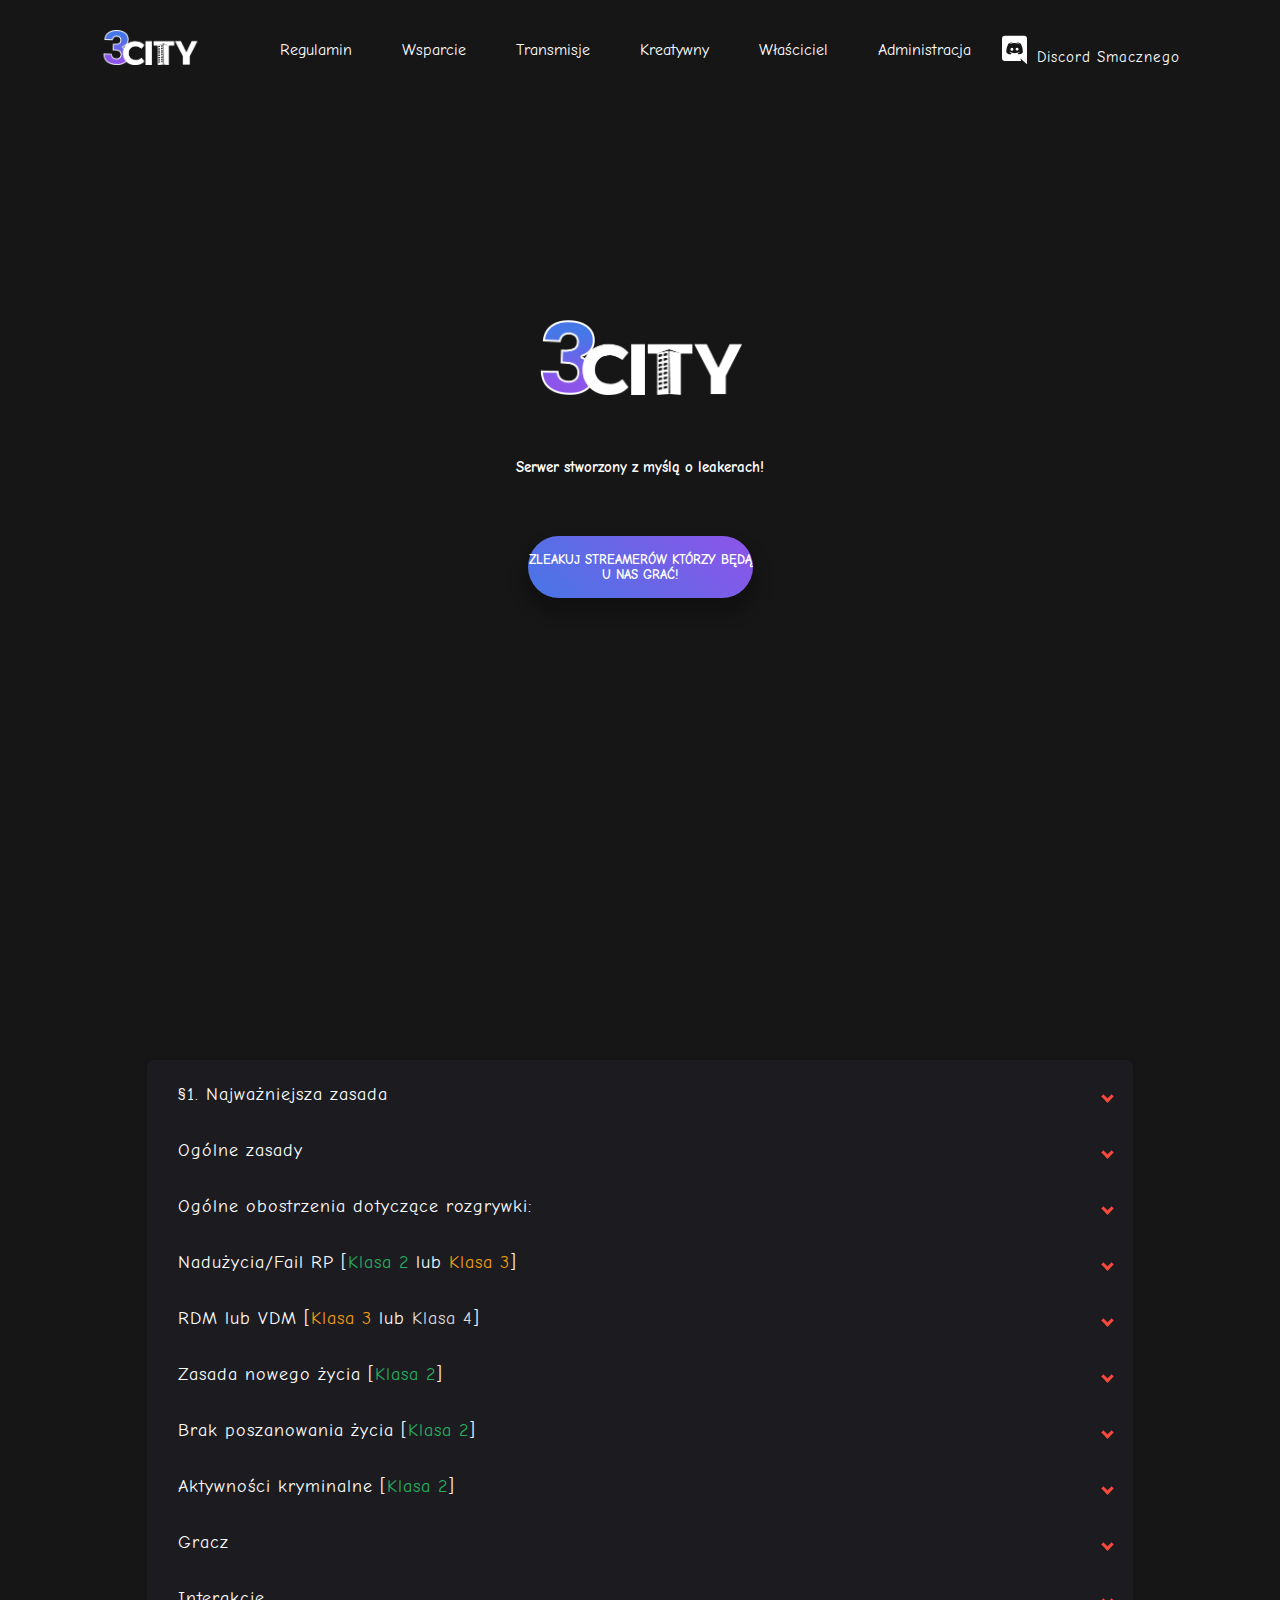
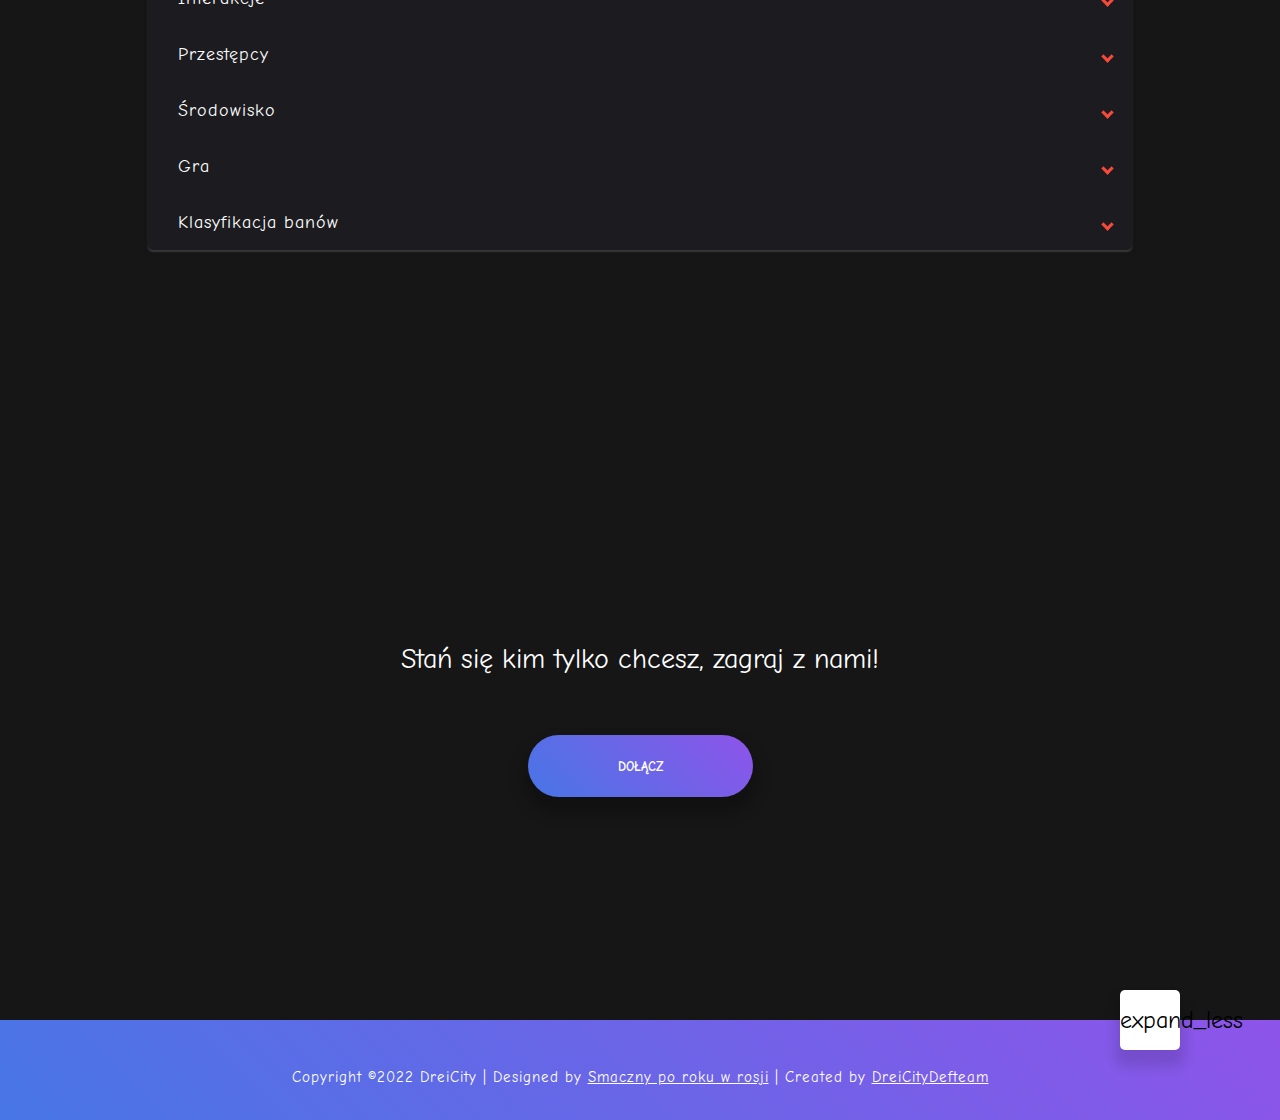
==== commit b5126a4a: "8" ====
--- a/Regulamin.html
+++ b/Regulamin.html
@@ -87,112 +87,110 @@
               <div class="sbl-circ"></div>
             </div>
             <main class="main" style="display: block">
-                <header class="header" id="header">
-                    <nav class="navbar">
-                      <a href="https://3cityroleplaj.github.io/3citystrona/" class="nav-logo"
-                        ><svg
-                          xmlns="http://www.w3.org/2000/svg"
-                          xmlns:xlink="http://www.w3.org/1999/xlink"
-                          version="1.1"
-                          id="Layer_1"
-                          x="0px"
-                          y="0px"
-                          width="100"
-                          height="35"
-                          viewBox="0 0 414 153"
-                          enable-background="new 0 0 414 153"
-                          xml:space="preserve"
-                        >
-                          <image
-                            id="image0"
-                            width="414"
-                            height="153"
-                            x="0"
-                            y="0"
-                            href="[data-uri] AAB6JgAAgIQAAPoAAACA6AAAdTAAAOpgAAA6mAAAF3CculE8AAAABmJLR0QA/wD/AP+gvaeTAAAq cUlEQVR42u2de5RcxX3nPzU9r56XRm8JIdQCJEAINOIpxGsGY2RsCBJeK+tgW2J9HCcOGyQ7Xjub PQElJ4lJ1maUjdde52w0sr2OsQ1INsaAAxohQAIEGiEeEkhM6w16tjTv6Z6u/aNuj24/ZqZf99a9 M/U5p8/Mre6+91el0f3eX9Wvfj+BDSklPqcOmAZMBCYBNUAVUDvE57uBDuCs9fMkcBw4prsjBoPB MFop1W1AHpQBVwALgMuAS4ALgQtQwlMMosDHwAFgL/ABsAd4G3gfGNA9CAaDweBXhP3Aox7POKAJ uNl6LQDKNdrTDbQBrwGbgReBU3qHyGAwGPyDV4XnAuBzwN3AjXjbM5PAW8DTwEaUIHlmIA0Gg8Fr eEl4aoE/BL4MLMrnBD19klMdA3R0S850xentj9PXL+nuy9yvynJBsEJQVVFCsEJQV1XCuJoSxlWX FNKPo8AvgH9DCZLBYDAYbHhBeC4GVgErUMEAI7LvSJQPj8Q4eCzGoeMxjp6KcTwyQFdvcewvDcD4 2gCT6wOcNzHAjEmlnD+5lFnTSpk5OSfnawfwQ+AnQI+bg2owGAxeRafwzAP+Glieakcquw9E2fpO Lzs/7OPDIzGiMX2eWUWZ4KIZZcybVcYN8yqZF8pquek48H3gX1CRcwaDwTBm0SE804B/QHk4GQVn IA4vvtXDO+39bNnVy9muuO5xGhIhYNG8Si4PlbP48kqmTwwM9/EzwP8EmoFO3bYbDAaDDtwUngCw GniIIabUPjwSZcuuXjbv7OHoSX9GLDc2BLk8VM7tVwepLB/SkfsY+DawHhOIYDAYxhhuCc/lqJvs 1ZnefDfcz3Pbe3j29W7d41E0pk0IcNtVQW5bGGTGpCHXhV4Gvgq8o9teg8FgcAunhUcAXwO+C1Sk vvluuJ+nX+3m+TdH77p7eang7sVV3HVDNdMmZJyG6wf+Cvge4N05RYPBYCgSTgpPNSqkeHnqGyfP DvCrzV1seKlLd/9do7JcsPSmau67vYbSQMYpuE3AHwEf6bbVYDAYnMQp4TkfeAqVZSCJ327r5sfP dnC2e2w+3J8/uZSlN1XzmUVVmd4+DCwDXtdtp8FgMDiFE8JzGfAsMNPe2NkT51+f6uC57aNnHacQ PnlNkBVLaplYlzb91gfcBzyu20aDwWBwgmILzxXAC6jM0INs39PH2sfPcOKMPyPVnKKuqoQHlo3j 5isrU9+KA19BTVUaDAbDqKKYwnMJ8BIpotPa1sMj/x7R3U9P85W76rj35upMb30V+JFu+wwGg6GY FEt4pgLbgJC98XevdvPPT5zR3UdfsPSmar56d1pVhzgqf92vdNtnMBgMxaIYwlOBKg1wnb3xqa3d fH+DEZ1c+OQ1QR5YNo7y0qR/liiqLMTLuu0zGAyGYlBQGmaLtaSIzjOvGdHJh99v72Htr9LGrQzl 8UzTbZ/BYDAUg0KFZzlqHWKQl3b1svZxIzr58sKOHn7467OpzdOAxyjOg4LBYDBopZAb2XTgB/aG t9v7+bufntbdJ9+z8eUuftGalkP0FuDPddtmMBgMhVKI8KwFJtgbMjypG/Jk3e862PJWb2rz36Pq FxkMBoNvyVd47kCVph7kh78+y74jUd39GVX8YOMZIp1JGR6CqLIKBoPB4FvyEZ4SUm5+W9/pZePL Yyfvmluc7ozT8kxHavM9QKNu2wwGgyFf8hGe+1AZCgYxouMcz77ezYuZp9wMBoPBl5Tm+PkS4L/b G37R2snOff26+5GRslLBrKmlhKaVMqE2QF11CYESVeG0sydOpDPO0ZMx2o/GPJ209LnXu7klOa3O Dahggxd122YwGAy5kqvw3A1cmjiIx/FcLZ15oXIaLirnussquWRmWdbfO3g8xjvt/bwd7mfbu310 9XhHiN54v49fv9LFHyxOSqvzFxjhMRgMPiTXzAXPA7clDn7+Qifrn+0Y6Tuu8KnrqlhybRWXXpC9 2AxFd6/kt9u62LG3nx0f9OnuGgDXXFLB3/6XpCDCOCoD+BHdthkMBkMu5CI8FwMf2Bu+/v0T7D6g N5Lt/MmlrFhSy41XVBZ+sgw8uaWLX7Z2pkaXaeG7X5vIZbPK7U1/CXxHt10Gg8GQC7lMta2wH/x+ ew+79+sVnTuureKBe+uGqugJqqz0O8Au4ChwAohZ/R4PTEEJ6pWk7ElKsOzmapoWBln39Fl+v13v tOLmtt5U4VmOER6DweAzchGepH0774b1BhR8/vYavnhHbaa3YsAGYD2qNlA2lecEau3qD1Dlp6+0 v1lfU8Lq5fVMn1jKjzVOLT7/Rjcr76ylsnxQaBcCM1CVSw0Gg8EXZBtOfTmq3g4AZ7riPL+9GwFa XnfdUDWU6Dxh2fk5VOntbMudSuA94BFUue7bge2pH/rPn6jh/jtrtfW7u1fy2ntpodWfKuxPwGAw GNwlW+G5037wyq5eBjQtecyeXsbXlo1LbY4C9wOfBT4swmWeR2Xc/jpqum6QzzXVcMd1VXo6D7zb nja9eYM2YwwGgyEPshWepKfqd8P92p76/+zetGJpfcBngJYij40EHgU+CSQlofvqH9QxbUJAS//f 2pcWZWeEx2Aw+IpshKcUWGxv2P5en7otu/z6/O01qYvrACuB3zs4Ri8CnwYGIwsqywXLm2q0jMGh Y7FU+y4F0gbFYDAYvEo2wnMVKjklAHsPRensjrv+pD93Zhn3pa/rfB/4uQvj9DKwyt6w5PoqFs+v dH0cZDxNfEqAC10YA4PBYCgK2QjPNfaD9w/qCaFenL5PJwx800UTfgRssjdcfqEeR+OjUwOpTRdp McRgMBjyIBvhabAftB+Juv6UP21CgLuS08UAfAPb9JdLfNt+8OkbqqirKnF9PCIdacJjymIbDAbf kI3wJGWi3n8k5vq6xi0NQSorkjaJvgU8qWG8XgNeTxyUlQquvLjc9fHo7E7LMDFew1gYDAZDXmQj PHPsB0dPxFx/wl90edo02/dRt2Ed/MJ+cPnsctfHo7cvres1msbCYDAYcmakzAXjgIn2hp+smTr4 e3evJB6XdPdJBgYkvf2SWAz6opK+qCQ2IOntkwzEobs3jpTQ1SOJS0lPryQWl/T1S6Ix6Le+E42p ttgA9PTFiUuYk5z4sx/4d41j9oL9YN5sE1BmMBgMuTCS8Mwc7s2qSvUMXuPufsrnAZ0psd/mXL43 LpxRRmkABgYKO6nBYDCMFUaaajtPt4EZ2FT4KQqiH5VwdJCJtQGExL2X5gEwGAyGQhhJeEqBnahy CPuBk8AZzTZv03x9gFP2g5qqfCqI5091ME16InqHw2AwGLJnpKm2p61XJgRqDSgA1AJlQDVQgdpw WoXaUV9jXacOJXT1w3wnaP1ebb1n/06J9Z13dA8aKk3PIOUBd72Q2nShO5XPeQwGg0EHuZa+tiM5 96R9UndHXCbpzh9PhDq7RAbhGWvjbzAYfEwhwjOWmWo/ONMRd9XjmTIhkNoU1j0gBoPBkC1GeHIn gKpcOshZF4VHCDh/atI/mwT26h4Ug8FgyBZ3V8VHB5ei1qEAOPRxjGjMvXm2yePTvJ0DpKw5GQwG g5cxHk/uXGs/2HsgipDuTbTNuSBtw+qr9gMhCrNFStmACuZoTHlrFhBKaQujoh0TRIA26/c2IUTE tYHJvn+uhuMLIZoy2NCAqvVkcJ42IcTqxIGUciWwzoXrzhZChHV3PldcGp+IEZ7c+az9YPeH/a6u 71wSShOerYlfchUdKWU9SmAagFtJF5uCkFICtHJOoFqFEK2uDVZmitrHPKn3iB1jDiFEi5TyQVKS HzvAQ6iqyH5jhQvXWGuEJzemA3fYG3Z/6G6ZiGsur0ht2gLZi471tN0I3IM7Nz/7NR6yxKgNJUib UWIUccEOgyHBapzfiL5SSrnGT16PlLIR5+8JEaDZCE9ufAtbtc+9B6Ic/Tjmmsdz1bwKpkxMWuM5 DLw5kuhYYrMCWEr6dJkOGqzXKsu+DcBGYIMRIYPTCCFapZStOH+T9ZvX85AL11grhIiY4ILsuRr4 M3vDS9t7XM1KfdlFadNsTwohMkY2SCnrpZQrpZQ7gB2om3xI9yAOwVLUvPJpKeU6SygNBidZ48I1 VkopQ7o7mg1uejtgotqyZTzwM2zBGPv2R3l2c7dr+dmmTgiw5Oa0bKyPpTZIKUNSykeBdtTNvEH3 4OXISmCHlHKT9Z/BYCg61lpjqwuXcsOLKAYPunCNtYkZDSM8IzMNeAaYa298bku3q0bccl2QivLk YnhCiJcSB5bgrEMJzirUArafaQQ2WQIU0m2MYVRivB7UvQM16+AkESxvB4zwjMTtwJvAdfbG37V2 seV196bZZk4r5d4labXe/gUGp9QeRgnOSt0D5gCNQLuU8lErCs9gKAqW19PiwqW87vW4traTODDC k5kGVGnt36Mi2QZ5c1cfP32iw9UyCHfeWkVK/MB+YL2Ucilq/cbrf9jFYBVqCq5RtyGGUcWY9nos u1Y6fJmwEOJhe4MRnnNMAL4CvIS6mS9N/cCrO3r53r+edjWg4NZFQZoWp63t/D3wf1DiGNI9cC4S Qk2/mc2XhqJghTu3uHAprz4cumFXmrgnPUdbeyzGCjOAhcAi4BOojASBoT78+NOdPPlMp6sGTpoQ 4G++MZG62qTng12o8hAhl8fLa7QBy3LdJyFd/iMXGWLdLa9Nd0HDXIjg3zXD1kzZI+xYT/3tLtji qWwGLvU7LISYndrox3081cD/QxWkGwDOokpRd6Kqg6au+teiagNNRCX3nAVciKr1MyKv7ejlhZe7 eWePuxkKAL7y+XGpohNFCU6ty6Z4kQbU1FuTEKJNtzGjkDZgPWpvVdiDe8GKhtW/FpyfcvLavh6n +wtDTGX60eO5gOT8YEVHSnjhpW527+3n1Td7tXTy618dT8P8isJPNDa4XwjRks0HjcczLG3YxGao D1n2J0SoXrfRIzCix2P1qR719O90fzzh9bjU34zeDvjT43FsXWpve5Q3dvbyelsvx08MAO5WFk3w 4B8b0cmRdVJKshUfQxJhYAOwPpPnKKUMWR5BfSIqybYH5n4rwOUe/CFCQyKEiEgp1+L8modXvJ5V OP/vNWTghh89ngbU4n9BRM7E2X8wyt5wlPf39fPBvn4G4no7FiiBPzeiUwgtQohh/1MbjwcYQmys Of8GkpPGtgohmqxxC6O8os2orM+tKf1aihKhlRr7lkpWHo9lfz1jwOvR7e2APz2epACA/QejbNve S0WFoLRUUJ68yZLe3jj9/ZLOLsnZjjgnTw1w7GSMnp70+48O7ybBxPEBvvyFccy7pLzwk41dVkop dwohmnUbMgIRTdfcgNpP0QZKAK09YAtQYhMa4Rwh67XU+j6cS/i6EyVG90spV1ufSXhCvmAMeT0r 0ejtgD89nkZsT4t7PujnO82ndNtUEDdeH+QP762ltsZEtxeJIdd8vODxuGhHBCU2G1HeSgPKk2kg +1RKdo8n22u2YXlF1qsRfSKUtccDY8PrkVK242yASJsQYuFwH/Cjx1NmPxgY0OupFMryZbV86vbq TG/1Yat0asiJdVLKVi8s4moggrrZh1FBOLei9nu5RT1KaBptbWHLpmbOeU0NugZoOCyvZw3OF+rT 4vVYhd5CDl9m9Ugf8KPwJN2l+/qlL4Vn8aIgtzdWMWtmWaa3I/h4odYDNI9R0UnQmMd3wpzzVBZQ 3HWaEOk3uwge/RsXQjRbxeJChZ5rGHTV63F6GjGrYo9+FJ5K+0E0KsEXM4SKhVdWcM1VlSy6Lpj2 npTEhCAMXKzbTh+zwV7q2MMUM1WL/WZSn+V32jhXjK/NfgO01n2cxm5nC85tkQjn+b01OF8C2lWv xyVvJ6u/a98LTyzqD4/n5sVB5s4p54brg0N9ZE9fn9xeWSnu022rj2nDG6GqI5Kau6oQpJRDPcVG OLfw30pyJN1qD5QhT7DeQ7YAgyWyH2J0eT1Olz7IurS9H4UnKXFZf79EeNTjWXBlBRdfVM7VCyuZ PHnIbDwxYO3hQ7GSGeeX+uFJ3atEUCl0IroN0TwGLVhCk3pD80nwkJcYNV6PFcLf4PBlsvbi/Sg8 SfHGAzHvBReUlgru+3wdNy4OjvTRp4FvbN3ac9cNNwSX67bb5+Sct20U0uaTaUZfYHk9K3C2Mqdb Xo8n1nYS+FF4kgrT9PXFPSc8WYjOM6ing20//EHkqj/50/rlqCSlXiRsvTZzLmIKIJJh82HIOmxE 5cRrxJ28Xvd7barGT2TYOBrSbZOHWIPzJaEd9XpcKmud05qlH4Unyeb4AJ6aaistFUOJzlHgp8CP gL2JxhUrxv0j3hKdNs4tOrdmO3VlPbGFrcPWRLt1U2vEuX0cLSZVTl6ssNYwGvBodJkXEEK0Silb cd7rWe3gNLGnvB3wp/CMsx9kykCgkzlz0sKjnwf+GtgGJCXl2fZKzzcXLQ5mlSXbYcLAWkZIDpkP tnonLbaiUysozlN160gpcsYq1kbIBtQNM5GZwM5K3Tb6CDe8nlXAw8U+qZVV3Gnbc57e9eNW+WSb pXS1GuhIr750IawFJpGS6qf5u6cuWrQ4+Dn0ejsRVHTTbCGE43tfhBBhIcTDVg6nZdg8ozwIW+cw nCMkpXzS2pl+GhXF9hDFKWUQ1t05XdiSojrJgw6Vdnc6kq0ln7IkfhSeNI/HzYqgI73C7VFisSTx uQ6VsuQg8AiqAB2fubtmFXpFZwMqbUezjosLITZYqUwWknsFyAgmgi0TIZwTmXCO5xhtOB20UY/y eoqGS2Wt89qP5kfhSfIcZFy/2KS+tmzuyWT3VOC/Ae3hD6PPzJlb3qhp/CKom7YnbtxCiDZrumw2 2QvQ/ab4W9EIox5CVgNNVm659bqN8hrW31uLw5cpttfj9NpOS76zJH4UnqTqm309EiGFp16PP9ZB 6/PdQ9lfNmlyYAkwX8PYtaFuLhs0XHtYrGm4+4Emhp/WWO1F+33IGpTHO9t6CGk2kYEjUsxsE5mo p0hej5e9HfCn8CTt44kP6PdwMr0ef6yD733nFM/8tovjxwYG7f34oxg1tVqGvQ0lOm06Lp4tQohE NuFlpE/vtPig5IHXaEMl50xdDxurSVTzxhYo4yTF8nrcWNsJ5/tlP0a1JWcu6PNurrb2fVHa90X5 7YZObrmtimsXVVJdrVV0IrrHJFuEEBusMNaHUE+BbTg/z+53IthS5GQo1KbbvtHAGpz1JOopMMLN Ei4nbUyMQ9740eNJThLa763ggiHXfV7opvmRU5S4P+Jt+Ex0EgghItZO/Ca/9sFl2qxps4fznTaz pmhm6e6IV7Ge8psdvkyhXs8qnN2bVZC3A/70eJKEZyDmjyShALNnlzFxUqDwE2VPBLUQH9Hd90Iw aw/OkCFjQQNmM2k2JLyeeofOX0+eXo8lWE5PsxW81uVH4Umaaov2eTdJaCrXjZy7rdiY6C/DUGwq /BRjE5dKZD8opWzO46FxFc4+PBRlv58fhScpuGD+ggqkhJ5uSSwq6e2V9PVKurvjdJ6N09kRxytT 2zNmujrcG0z019jG2rXeQObMBYbCaEZ5FvUOnb+e/LyeFQ72OUKRIvv8KDxJ4dT3LK8d8QtnI3FO Hh/g2Mcxjn80wJGDUQ60x+juio/43WJxwYVlXBAqK/xE2RHBJ3VpDEUlJKV8lHOpcgwO4UWvx4VC b2uLNW3vR+HJeZGkrr6EuvoSZqfkUTtxbIAP3++n/YMoe97tJ3JqINdTZ83C6yoLP0n2FO0PxOAr QhR597thWJrxltfjpAhGKGJQhR+FZ1zhp1BMmhJg0pQg192k1l4O7Y/y1ht97Hqjj2MfxYpmsBAw bbprQx0uZnVLw5igFRX9uNn6uRLnd737HsvrWY2zxeKy8nr85O2AP4Xna0AFUA2UoabeAqingwqg zmobD0wBJpNlrbjzZ5Vx/qwy7lxWwyubunlvZz+7d/UVbHBNbQmXzC8v+DxZYtKdGDIRJvnG1Axs zBQxaPb7ZI8LJbLryc7r8Y23A/4Unh/k0cepwIXAXOvVgErQOT7TF4SAG2+r4sbbqti2uYctz3Vz 7Gj+HpDLIdTNbl7M4FnaSN5MGpbJirIxxzD1zZh1o6FwukT2sF6PlHIpPvJ2wJ/Ckysx4LD12pLy 3hzgk8AS62davPOiW4Nce1OQX/+sg60vdI90rYyc51402waztjOmCWOqsbqOB7weJ/ftRHDgYdaP mQuKyQfA/0ZVx5yKigR7JfVDgQAs+2Ity7+cX822K652LbBgo1sXMniScJFEx2QuyB2nE4hmzGbg QllrRwKVxrrw2OlAJQC8EbWLe3PqB665KciXHqjPKVVOibtpFTboGjyDP5FSNkopV0kp10kpd1jT cSt12+U3rPLrrQ5eop7MEYtOru2EcWjq3ghPZl5E5QdbiXI1B5l/dQWf/+q4rCuSlpYK5roTWNBm ptkMQ2E9GdtZZ4nMJuBR1N96g247fY6rXo8L3s4ap+4pRniGRqIixK4FdtvfaFhUyU13VGXl8Uyc 7FpgQZvuATN4gyG8mNQUOSHddo42XCiRXU+y1+NkloKw5cU5wlgILiiUvcAtqP+4lyca7/qjWg68 H+VQe3TYL7s407Zfz/AYPESjLCwWuhX1ABNCldA25M4anPVCHpRSNqNEaKXD/XAM4/Fkx3HgTuCk vfHappGTfk52b+Noq9uDYvA1EdSa4BqsktdCiCarDMVO3cb5FRe9HkfXdpz0dsB4PLlwEPhj4PFE w7W3BnnvjT727Bx6k2lVtV+KNhhGKW2c289j32uyzIRdO8ZqYIeD53cyTQ84v1ZlPJ4ceYKUufLQ 3LJhgwu8Wh3VMCqJkO7FLBRCrHb6CdZwDqsUSYuDl6h38NyOeztghCcfklzchTcFRwwwcImI7oEx aKfgCqSGouG41+Bnu43w5M4WYF/ioLa+hAvmuFbuYEhMwTdDIUgpG6SUK62yCk5GS40JrGJpLbrt yBFXvB0wwpMvv7IfhC4pH3qqzSW+teKjkO5BMfiKe6SUj0opN1mRcDtQa0CrMKHWxcJvXo9rNbxS gwumApcBUaAL6AN6rFcf0InKfTbWeQn4VuJg1twyXhrigy5OtYVQO40NBmDECqSrcjxdWHd//IaV mLUZf9RIanVzejZVeG4Ansziex1AHLWuEAfOMrJYnbV9Z8A6x0jfOQ2ccWswcuAN+8H0UJmbApMR 3dc3eAInK5CGdXfOp6xB7bep121IFna6Rr7h1Il600UryjYE7wHz3BuOrPkIJZploNZ5AiUwkKGA 6cf73XEQL7zUtXo/Bu8Swh9P12MGl0pkF4qr3g6kr/F4zbuo0m3AEEjgY3tDTX0gY0RbtNedhZ6v fHt84ScxjFXaUMkglwGz8d/ahNdpxttRp67/e6d6PEkFZ04ciVFWLigtF5SWCsorBcLdcITawk/h GEn+TaBE+3RXSO/lDT6jBVifRQXSzVmezzAEHvd6XPd2IF14IvYDIQRrHzyZ9qWKoAABweoShFDH JQFBeYUgUMagWAVKobxSUFIiqKgSCAGVVeq4PCgIBKCsQhAoFdZ3YOoFpZSWDd7CJ6CKs/W4PTBZ kJSkraREgEyXnp4O10LbQroHxOBJIqjMBZtRWagTrDd7fVylGeczDuSDFu92WOGprBYZn+L7e9TN tL97gGLzJ49MYPL5SWZdBLytY3BGIClR20C/HHasXOBW3QNi8ARtpJS8TrxhBR4YNGB5PatxtkR2 rmjxdiB9jecYtif56roSAoHsi54V4/VROG0x/iodA5MFE+0HPZ0yY3/iUcm+t/rdsKcxU4VCw5ii 1Z4ixy46OWIqkDqAtTkzrNsOG9rW8lKFRwJH7A114wOq1aXXgd1pZQZu0TU4wzATGKxnffZUnFif zNynuKt2NeoeGIO/MBVIXccrgRsbdE61ZgoVOGA/GDexxFWP59CeNOH5NNrX7dOYbz84fjA2bJ/e e63XLbvu0T0wBt9gKpBqwENez2qdF88kPHvsBxPPc7dywonDMU5/nLR2NB24zfWRGZ4kew7uHr4Y 3IF3h3+/iKw0022GBFLKesujeVhKmboxPKTbvjGMbq+nkGnYopBJeN6zH0w6LzBs2n8nXu9tS6tv 84DOQcpAkmdxaE//sP3pOuXqfNsq3YNj0EZ9QmSklO2ozB+bUGG8S3UbZ1BYXk+bRhN0C19G4dll P5gys9TVqTYB7H8nbTF+Kd4JMrgZmJM46DoT5+B70WH7Ex+QdLgnPg8ar2fM0sA5kQnpNsYwLBFd F9bt7UBm4XndfjD9IvdT/od39bM73ev5Z7yRTfuv7AdvtY68fhOPqQAEl6jHeD2G3AijCsitBprw wBOxYXST6UYeAT5IHFRUCaaF3Pd6dr+adkO/Efi65vH6FLDE3nBod39W/dm1xdU9sA9KKUOax8rg bVqwUuQIIWZbBeSah4l0atNtsGH0MJQH0Wo/CM0vdzWkGgm7t/bx5nNpN+tHSLnxu8hE4Ef2hrdf 7GXfjv6s+rN3e5+b0231JO9SN4w9IqSUwU55f70QYkO20y5CiIjuDhlGD0MJz3/YDy65rsJ1j0cA L/2yi87TSTfrEuAXuB/lVm5dd6a98a3Wnqz70nXS3Q09wFIp5Sq3L2rQShhVzGu2EGK8KYNt8CrD Cc9gCoHz5pRRNyngunE9HXFaf9aZ2lwHPAV80SUzqlAVR5PE7sWfd3EwxzDp//hph0smD/KQVQzM MDYIF5ixwGBwhaGE5xTwor1h3mI9Xs+7W3rZ8lhXqn1B4MfAT1BVU53iIuAV4G574wev97FtQ1fO fTmwq59Od0Or64FNfl/vkVI2mEg9Z5BShqSUS60w7E1SytN4M4uyYRQxXJTYL+0Hc6+vcH2dJ/Ha +kQXL/+qK5ONX0AFQqwBphRxXGqAv0SFli+wv7H/7X42Pnomr370nZUcet+1zaQJ6oEn/Xrjtjy2 TWRXGdcwBBkePh61RKYdNbYPoVIu1eu21TD6GU54HkOVoQZUWPXFV+vxegTwyi+7ePZHHch0h6EW +GvgIPA48EfApDzH43LgH1Bz5X9PSgbq9p39bPzeGeRA/v3Y8otOt70eUPs7fOf5SClXAjtQN8NG KeXDum3yA0N4Me0pH2vAiIxBE8PlwzkNPAF8PtEQurKcfW/0jXhSp3jr+R4O74nS9MUaZjeklXou B+61XqA8oR3Wz/3ACatPCSpQkWoXA5ehNobOGOrab7f28rsfnC24D5HDA5w9FadmgutbkhqAHVLK JiFEm9sXzwXLO0vkD7PzkJRSWyp3H9BgiUy9bkMMhuFICrFMqTwIsBh42d7w7w+d5vBu16eL0rj6 01Us+GSQCec5G/Rw9vgAW5/oZtcLxduHM+XiMu79xjgd4pNgtRCiWdfFh0NK2YiqWRIa4iMRVNRW JM/zu1YgCSBDGHPRKWKfwqj9OvWcy3S+RgjxcJGvk0rTWHuYkFJuQlM2eTf+JkdipDvfK8BWe8Nl N1biBd54upv13zzFph93cnRv8YXw5OEYLz3WRcs3TxVVdACO7Y26mckgE49aUzAhnUbYsaaH1qHW c4azqx6z3lMsWlGVMZM2kmLKXRscJpvU03+HCl8GoOGOIO1t/ezbrm/KLcFAVPLGU9288VQ3ky4o JbSgnPMvLWPGpWUEa3P3Js4cGyC8s5/Du6O8u8XZUgb/8W8d3PsXWr2eRqBdStmCeqoN6zDCmlZb RW5lgRullA8nnsQNwxJGeTGbSd5UPOa8DIN3yEZ4fouabrsx0XD1nUE+9IDw2Dl5IMbJAzHe+I06 Hj89wJTZZYyfHqBuUgnBuhIqq8/d5GNRSW9nnMhHA5w8NMDh3f102DZ5Ou2LHre8Ho3Ck2AlqpxC K2o3e4sbF7W8rQet69fncQqz3pOZNkzpa4PHybbYzjdR024AXHBFOdfeU8XrG7t12z8kp48OcPro QOEncpBffzfCF/5ughfEB5QH1GjdnDYAG1E3rkixLmB5N0tRZSWWFuGU66SUC006l0FahRBNuo0w GEYi2zveVuDf7A233FfDjEvcz1w9mug6Gaft964mD82GepQX8iRw2iqH/KgVntuQ68mszZ+rrEJk p1GBA0uLZGvIOp+hQOxF4xi6km1Et52G0UEu5UW/BdyFbaPmrV+q4Wd/dTqHUxhSefWJLi68uoLz Lna30msONFivVTAY+diGuglFUFM6dsZxbo9Igwv2LZVSrvJqlJ6HabAiCBeg/p1CWXynDU2RWIbR RS53uxPAl4HfJBqmzynj7q+P4zffO6O7H/5FwoZ/jPCl73hmyi0bGmy/L9VtDCpKr9Xr+5Pcxpra bECJxYKUt816j0Ebud7pngL+l71h7qIKlvxpne5++JqeSJwn/ymiI6PBaMK3aYGKiCl9bfAF+Txi /wUpm0rnN1XyiS/X6u6Lrzm2L0bbc55b7/ETIcx6TwOm9LXBB+QjPP3AZ4EP7Y0NS4JGfArk1Se6 eGFdB+7urR9VmBpE+RHGlL42uEi+K9ofoyqBbsWWkLNhSZCKasHT/1x4TrOxynlzy9Cf0MLXmPWe 7GhBhcy3pW4etoIODAbHKGQ1ey+qONoJe+NlN1Wy7Nv1VNb4ZqHcM3zmwTou9UhKIp9j1nuSaUWl xrGTU+lrg6GYFKoOu1Dic9TeeOFV5XzxkfHMu8XcRLNBCLjnm+MyiY6JNsiPiG4DNBLGNm0mFE1C iNW6DTMYEhRj88gu4HrgaWB+orFucoA7H6hj8qxSNv+kM++Tj3YmzCjlE1+u4YL5aWUe9gFfQZWm qNdtp49oQ91wI7oN0YDJXGDwBcXatXgQlcvtx6Tser7m7ipmzivnzd918+6Lzibe9BtX3q4CMkrS Kzu8DdwphDgkpWxChcTW67bXB7QxdkUnL6yceQ3W61ZMgTiDCxRzu/xZVHr1vwT+Bhi8nU69qJQ7 H6hj+pwydj3fw7FwTHe/tVI3OcAN/6ma+U0ZpyI3o6IGTwIIIdos8VmHO5kA/EoLqs5QRLchPuFR S3TqdRtiGHsUO0+LRJWMfh74Kaq65yANS4I0LAmy7fEu3tvSy6kj3k7i6QRXf6aKxcurKQ9mDF37 v8DXUCHrg9jE50lMypJMNJs1jMxY+fUaSM9c0KDbNsPYxakEYa+i/rD/FvhzbN4PwKLPVnPtPVVs /3U3H7zWx8cfjn4P6IrbglzxiUqmz8mYWLUT+DPUVOUgUkoSxQKtJ/kmK3v0Kt398QgRlJfTotsQ j1AvpVzJufxrjboNMhgyMVLp62JwFSrNzuKhPrDjmR4O746y55XRtwa04JNB5t1ayXlzh8zkvRX4 Eio8PY1MVWqzKA89FmgD7s91v44pfZ0z9tLXTj30jLmidGO99LUbKZHfBG4ClqOqmV6U+oGFnwqy 8FNBFn22ig+29RF+q58je4pfztotxk0NcOniCuYuqmTK7CGHOAJ8G/hXcgybFkK0SikXotKjrNLd Xw00o26IEd2GjDFMNmBDUXArF78EHgMeB74A/A8yCNCkmaVMmlnKDZ+r5vj+GPu293Ho3SgH3u73 fBqZ8qBgzvUVzLi0jMtvDWaKVEsQRYnN36AyQOSFddNdLaVcj8o03Kh7DFwgjPJyWnUbYjAY8sft IjAxVPTRT1ARcN8AFmX64ORZpUyeVariu4DDe6K0v9nHkfdjHGuP0tetX4kmzixl1vwyZlxazkXX lhMoHdaDHQB+DjzMENNqmbCv82TCmmpqGgPTb2tQQQQR3YYYDIbC0FV9bAD4lfVqQNX5+QLDhHbO uKQsqeLp2RMDnDgwwOkjMVXm+qMBOk4M0HEyTqy/uKJUPb6EcVMC1E8LMGVWKZNDpUwJlWabFqgL 5eE0A/udGlDLC5htLS6vYPR4QC2oabWwbkMMBkNx8ELZyzbgv6LKLdwB3AfcCQxb5KduUoC6SQG4 Km3HP72dcbrPSHo643SfidPfI+nrlkR7JfGYEqVovyQeAwRUBAWiRE2XlVUIgnUlVNWVEKwroXZi CaXlea3FbUOVC38MtcfJFawIrxbLA1qBKmPtNyLAWqDFCI7BMPrwgvAk6ENVN/0NUAbcgiq13QRc SUoE3nBU1pRQWQMpUdxu8BoqT9YTwB63L27H8oBapZRrUOKzAu9Pw7UAG4UQG3QbYkjGJF01FBM3 wqmLwWRUSp7rUWtCC4Fxuo1CrdVsRmX/fZ6UZKnFoljRj9ZmwhV4p1BYGDV2romNCafOmQhqVgLU 30zIgWuYcGoX8UI4tV+EJxOzgCuAS4A51mum9Sp2WuyPgHaU0OxE/Udsw0pr4zRO/J1Y6VIaUfm5 GnFeiCKoMdts/WzTMY1mhCdJSCKov+e09pH2R1kPMfXWYaP1cxznMiKEyP5vaswJz1jHz8IzHBOB Kbafdaj/FNVAYlGoyvo9jlqDGQA6UMEAx63XCVQC1G5dHXHr4cSaSmngXJLIBdbPRPtQRDh3w8L6 /Yy93Us3lVEqPJusX8OcC2CJkIOQOGxfA8OL1GpTuG9s8f8BSaDqZwO/oFIAAAAldEVYdGRhdGU6 Y3JlYXRlADIwMjItMTEtMjdUMTM6NTQ6NTArMDA6MDCpFfM6AAAAJXRFWHRkYXRlOm1vZGlmeQAy MDIyLTExLTI3VDEzOjU0OjUwKzAwOjAw2EhLhgAAACh0RVh0ZGF0ZTp0aW1lc3RhbXAAMjAyMi0x MS0yN1QxMzo1NDo1MCswMDowMI9dalkAAAAASUVORK5CYII="
-                          /></svg
-                      ></a>
-                      <ul class="nav-menu">
-                        <li class="nav-item">
-                          <a href="Regulamin.html" class="nav-link"
-                            >Regulamin</a
-                          >
-                        </li>
-                        </li>
-                        <li class="nav-item">
-                          <a href="Wsparcie.html" class="nav-link"
-                            >Wsparcie</a
-                          >
-                        </li>
-                        <li class="nav-item">
-                          <a href="https://github.com/Dziksonn/5city-wszystkie-skrypty/archive/refs/heads/main.zip" class="nav-link"
-                            >Zleakuj paczkę 3city</a
-                          >
-                        </li>
-                        <li class="nav-item">
-                          <a href="Transmisje.html" class="nav-link"
-                            >Transmisje</a
-                          >
-                        </li>
-                        <li class="nav-item">
-                          <a href="https://www.youtube.com/watch?v=dQw4w9WgXcQ&feature=youtu.be" class="nav-link"
-                            >Kup admina</a
-                          >
-                        </li>
-                        <li class="nav-item">
-                          <a href="https://www.twitch.tv/smaczny" class="nav-link"
-                            >Patron medialny</a
-                          >
-                        </li>
-                      </ul>
-                      <a href="https://discord.gg/9xhwEsqZ35" class="nav-discord"
-                        ><img src="5City_pliki/discord.svg" alt="" />
-                        <p>Discord</p></a
+              <header class="header" id="header">
+                <nav class="navbar">
+                  <a href="index.html" class="nav-logo"
+                    ><svg
+                      xmlns="http://www.w3.org/2000/svg"
+                      xmlns:xlink="http://www.w3.org/1999/xlink"
+                      version="1.1"
+                      id="Layer_1"
+                      x="0px"
+                      y="0px"
+                      width="100"
+                      height="35"
+                      viewBox="0 0 414 153"
+                      enable-background="new 0 0 414 153"
+                      xml:space="preserve"
+                    >
+                      <image
+                        id="image0"
+                        width="414"
+                        height="153"
+                        x="0"
+                        y="0"
+                        href="[data-uri] AAB6JgAAgIQAAPoAAACA6AAAdTAAAOpgAAA6mAAAF3CculE8AAAABmJLR0QA/wD/AP+gvaeTAAAq cUlEQVR42u2de5RcxX3nPzU9r56XRm8JIdQCJEAINOIpxGsGY2RsCBJeK+tgW2J9HCcOGyQ7Xjub PQElJ4lJ1maUjdde52w0sr2OsQ1INsaAAxohQAIEGiEeEkhM6w16tjTv6Z6u/aNuj24/ZqZf99a9 M/U5p8/Mre6+91el0f3eX9Wvfj+BDSklPqcOmAZMBCYBNUAVUDvE57uBDuCs9fMkcBw4prsjBoPB MFop1W1AHpQBVwALgMuAS4ALgQtQwlMMosDHwAFgL/ABsAd4G3gfGNA9CAaDweBXhP3Aox7POKAJ uNl6LQDKNdrTDbQBrwGbgReBU3qHyGAwGPyDV4XnAuBzwN3AjXjbM5PAW8DTwEaUIHlmIA0Gg8Fr eEl4aoE/BL4MLMrnBD19klMdA3R0S850xentj9PXL+nuy9yvynJBsEJQVVFCsEJQV1XCuJoSxlWX FNKPo8AvgH9DCZLBYDAYbHhBeC4GVgErUMEAI7LvSJQPj8Q4eCzGoeMxjp6KcTwyQFdvcewvDcD4 2gCT6wOcNzHAjEmlnD+5lFnTSpk5OSfnawfwQ+AnQI+bg2owGAxeRafwzAP+Glieakcquw9E2fpO Lzs/7OPDIzGiMX2eWUWZ4KIZZcybVcYN8yqZF8pquek48H3gX1CRcwaDwTBm0SE804B/QHk4GQVn IA4vvtXDO+39bNnVy9muuO5xGhIhYNG8Si4PlbP48kqmTwwM9/EzwP8EmoFO3bYbDAaDDtwUngCw GniIIabUPjwSZcuuXjbv7OHoSX9GLDc2BLk8VM7tVwepLB/SkfsY+DawHhOIYDAYxhhuCc/lqJvs 1ZnefDfcz3Pbe3j29W7d41E0pk0IcNtVQW5bGGTGpCHXhV4Gvgq8o9teg8FgcAunhUcAXwO+C1Sk vvluuJ+nX+3m+TdH77p7eang7sVV3HVDNdMmZJyG6wf+Cvge4N05RYPBYCgSTgpPNSqkeHnqGyfP DvCrzV1seKlLd/9do7JcsPSmau67vYbSQMYpuE3AHwEf6bbVYDAYnMQp4TkfeAqVZSCJ327r5sfP dnC2e2w+3J8/uZSlN1XzmUVVmd4+DCwDXtdtp8FgMDiFE8JzGfAsMNPe2NkT51+f6uC57aNnHacQ PnlNkBVLaplYlzb91gfcBzyu20aDwWBwgmILzxXAC6jM0INs39PH2sfPcOKMPyPVnKKuqoQHlo3j 5isrU9+KA19BTVUaDAbDqKKYwnMJ8BIpotPa1sMj/x7R3U9P85W76rj35upMb30V+JFu+wwGg6GY FEt4pgLbgJC98XevdvPPT5zR3UdfsPSmar56d1pVhzgqf92vdNtnMBgMxaIYwlOBKg1wnb3xqa3d fH+DEZ1c+OQ1QR5YNo7y0qR/liiqLMTLuu0zGAyGYlBQGmaLtaSIzjOvGdHJh99v72Htr9LGrQzl 8UzTbZ/BYDAUg0KFZzlqHWKQl3b1svZxIzr58sKOHn7467OpzdOAxyjOg4LBYDBopZAb2XTgB/aG t9v7+bufntbdJ9+z8eUuftGalkP0FuDPddtmMBgMhVKI8KwFJtgbMjypG/Jk3e862PJWb2rz36Pq FxkMBoNvyVd47kCVph7kh78+y74jUd39GVX8YOMZIp1JGR6CqLIKBoPB4FvyEZ4SUm5+W9/pZePL Yyfvmluc7ozT8kxHavM9QKNu2wwGgyFf8hGe+1AZCgYxouMcz77ezYuZp9wMBoPBl5Tm+PkS4L/b G37R2snOff26+5GRslLBrKmlhKaVMqE2QF11CYESVeG0sydOpDPO0ZMx2o/GPJ209LnXu7klOa3O Dahggxd122YwGAy5kqvw3A1cmjiIx/FcLZ15oXIaLirnussquWRmWdbfO3g8xjvt/bwd7mfbu310 9XhHiN54v49fv9LFHyxOSqvzFxjhMRgMPiTXzAXPA7clDn7+Qifrn+0Y6Tuu8KnrqlhybRWXXpC9 2AxFd6/kt9u62LG3nx0f9OnuGgDXXFLB3/6XpCDCOCoD+BHdthkMBkMu5CI8FwMf2Bu+/v0T7D6g N5Lt/MmlrFhSy41XVBZ+sgw8uaWLX7Z2pkaXaeG7X5vIZbPK7U1/CXxHt10Gg8GQC7lMta2wH/x+ ew+79+sVnTuureKBe+uGqugJqqz0O8Au4ChwAohZ/R4PTEEJ6pWk7ElKsOzmapoWBln39Fl+v13v tOLmtt5U4VmOER6DweAzchGepH0774b1BhR8/vYavnhHbaa3YsAGYD2qNlA2lecEau3qD1Dlp6+0 v1lfU8Lq5fVMn1jKjzVOLT7/Rjcr76ylsnxQaBcCM1CVSw0Gg8EXZBtOfTmq3g4AZ7riPL+9GwFa XnfdUDWU6Dxh2fk5VOntbMudSuA94BFUue7bge2pH/rPn6jh/jtrtfW7u1fy2ntpodWfKuxPwGAw GNwlW+G5037wyq5eBjQtecyeXsbXlo1LbY4C9wOfBT4swmWeR2Xc/jpqum6QzzXVcMd1VXo6D7zb nja9eYM2YwwGgyEPshWepKfqd8P92p76/+zetGJpfcBngJYij40EHgU+CSQlofvqH9QxbUJAS//f 2pcWZWeEx2Aw+IpshKcUWGxv2P5en7otu/z6/O01qYvrACuB3zs4Ri8CnwYGIwsqywXLm2q0jMGh Y7FU+y4F0gbFYDAYvEo2wnMVKjklAHsPRensjrv+pD93Zhn3pa/rfB/4uQvj9DKwyt6w5PoqFs+v dH0cZDxNfEqAC10YA4PBYCgK2QjPNfaD9w/qCaFenL5PJwx800UTfgRssjdcfqEeR+OjUwOpTRdp McRgMBjyIBvhabAftB+Juv6UP21CgLuS08UAfAPb9JdLfNt+8OkbqqirKnF9PCIdacJjymIbDAbf kI3wJGWi3n8k5vq6xi0NQSorkjaJvgU8qWG8XgNeTxyUlQquvLjc9fHo7E7LMDFew1gYDAZDXmQj PHPsB0dPxFx/wl90edo02/dRt2Ed/MJ+cPnsctfHo7cvres1msbCYDAYcmakzAXjgIn2hp+smTr4 e3evJB6XdPdJBgYkvf2SWAz6opK+qCQ2IOntkwzEobs3jpTQ1SOJS0lPryQWl/T1S6Ix6Le+E42p ttgA9PTFiUuYk5z4sx/4d41j9oL9YN5sE1BmMBgMuTCS8Mwc7s2qSvUMXuPufsrnAZ0psd/mXL43 LpxRRmkABgYKO6nBYDCMFUaaajtPt4EZ2FT4KQqiH5VwdJCJtQGExL2X5gEwGAyGQhhJeEqBnahy CPuBk8AZzTZv03x9gFP2g5qqfCqI5091ME16InqHw2AwGLJnpKm2p61XJgRqDSgA1AJlQDVQgdpw WoXaUV9jXacOJXT1w3wnaP1ebb1n/06J9Z13dA8aKk3PIOUBd72Q2nShO5XPeQwGg0EHuZa+tiM5 96R9UndHXCbpzh9PhDq7RAbhGWvjbzAYfEwhwjOWmWo/ONMRd9XjmTIhkNoU1j0gBoPBkC1GeHIn gKpcOshZF4VHCDh/atI/mwT26h4Ug8FgyBZ3V8VHB5ei1qEAOPRxjGjMvXm2yePTvJ0DpKw5GQwG g5cxHk/uXGs/2HsgipDuTbTNuSBtw+qr9gMhCrNFStmACuZoTHlrFhBKaQujoh0TRIA26/c2IUTE tYHJvn+uhuMLIZoy2NCAqvVkcJ42IcTqxIGUciWwzoXrzhZChHV3PldcGp+IEZ7c+az9YPeH/a6u 71wSShOerYlfchUdKWU9SmAagFtJF5uCkFICtHJOoFqFEK2uDVZmitrHPKn3iB1jDiFEi5TyQVKS HzvAQ6iqyH5jhQvXWGuEJzemA3fYG3Z/6G6ZiGsur0ht2gLZi471tN0I3IM7Nz/7NR6yxKgNJUib UWIUccEOgyHBapzfiL5SSrnGT16PlLIR5+8JEaDZCE9ufAtbtc+9B6Ic/Tjmmsdz1bwKpkxMWuM5 DLw5kuhYYrMCWEr6dJkOGqzXKsu+DcBGYIMRIYPTCCFapZStOH+T9ZvX85AL11grhIiY4ILsuRr4 M3vDS9t7XM1KfdlFadNsTwohMkY2SCnrpZQrpZQ7gB2om3xI9yAOwVLUvPJpKeU6SygNBidZ48I1 VkopQ7o7mg1uejtgotqyZTzwM2zBGPv2R3l2c7dr+dmmTgiw5Oa0bKyPpTZIKUNSykeBdtTNvEH3 4OXISmCHlHKT9Z/BYCg61lpjqwuXcsOLKAYPunCNtYkZDSM8IzMNeAaYa298bku3q0bccl2QivLk YnhCiJcSB5bgrEMJzirUArafaQQ2WQIU0m2MYVRivB7UvQM16+AkESxvB4zwjMTtwJvAdfbG37V2 seV196bZZk4r5d4labXe/gUGp9QeRgnOSt0D5gCNQLuU8lErCs9gKAqW19PiwqW87vW4traTODDC k5kGVGnt36Mi2QZ5c1cfP32iw9UyCHfeWkVK/MB+YL2Ucilq/cbrf9jFYBVqCq5RtyGGUcWY9nos u1Y6fJmwEOJhe4MRnnNMAL4CvIS6mS9N/cCrO3r53r+edjWg4NZFQZoWp63t/D3wf1DiGNI9cC4S Qk2/mc2XhqJghTu3uHAprz4cumFXmrgnPUdbeyzGCjOAhcAi4BOojASBoT78+NOdPPlMp6sGTpoQ 4G++MZG62qTng12o8hAhl8fLa7QBy3LdJyFd/iMXGWLdLa9Nd0HDXIjg3zXD1kzZI+xYT/3tLtji qWwGLvU7LISYndrox3081cD/QxWkGwDOokpRd6Kqg6au+teiagNNRCX3nAVciKr1MyKv7ejlhZe7 eWePuxkKAL7y+XGpohNFCU6ty6Z4kQbU1FuTEKJNtzGjkDZgPWpvVdiDe8GKhtW/FpyfcvLavh6n +wtDTGX60eO5gOT8YEVHSnjhpW527+3n1Td7tXTy618dT8P8isJPNDa4XwjRks0HjcczLG3YxGao D1n2J0SoXrfRIzCix2P1qR719O90fzzh9bjU34zeDvjT43FsXWpve5Q3dvbyelsvx08MAO5WFk3w 4B8b0cmRdVJKshUfQxJhYAOwPpPnKKUMWR5BfSIqybYH5n4rwOUe/CFCQyKEiEgp1+L8modXvJ5V OP/vNWTghh89ngbU4n9BRM7E2X8wyt5wlPf39fPBvn4G4no7FiiBPzeiUwgtQohh/1MbjwcYQmys Of8GkpPGtgohmqxxC6O8os2orM+tKf1aihKhlRr7lkpWHo9lfz1jwOvR7e2APz2epACA/QejbNve S0WFoLRUUJ68yZLe3jj9/ZLOLsnZjjgnTw1w7GSMnp70+48O7ybBxPEBvvyFccy7pLzwk41dVkop dwohmnUbMgIRTdfcgNpP0QZKAK09YAtQYhMa4Rwh67XU+j6cS/i6EyVG90spV1ufSXhCvmAMeT0r 0ejtgD89nkZsT4t7PujnO82ndNtUEDdeH+QP762ltsZEtxeJIdd8vODxuGhHBCU2G1HeSgPKk2kg +1RKdo8n22u2YXlF1qsRfSKUtccDY8PrkVK242yASJsQYuFwH/Cjx1NmPxgY0OupFMryZbV86vbq TG/1Yat0asiJdVLKVi8s4moggrrZh1FBOLei9nu5RT1KaBptbWHLpmbOeU0NugZoOCyvZw3OF+rT 4vVYhd5CDl9m9Ugf8KPwJN2l+/qlL4Vn8aIgtzdWMWtmWaa3I/h4odYDNI9R0UnQmMd3wpzzVBZQ 3HWaEOk3uwge/RsXQjRbxeJChZ5rGHTV63F6GjGrYo9+FJ5K+0E0KsEXM4SKhVdWcM1VlSy6Lpj2 npTEhCAMXKzbTh+zwV7q2MMUM1WL/WZSn+V32jhXjK/NfgO01n2cxm5nC85tkQjn+b01OF8C2lWv xyVvJ6u/a98LTyzqD4/n5sVB5s4p54brg0N9ZE9fn9xeWSnu022rj2nDG6GqI5Kau6oQpJRDPcVG OLfw30pyJN1qD5QhT7DeQ7YAgyWyH2J0eT1Olz7IurS9H4UnKXFZf79EeNTjWXBlBRdfVM7VCyuZ PHnIbDwxYO3hQ7GSGeeX+uFJ3atEUCl0IroN0TwGLVhCk3pD80nwkJcYNV6PFcLf4PBlsvbi/Sg8 SfHGAzHvBReUlgru+3wdNy4OjvTRp4FvbN3ac9cNNwSX67bb5+Sct20U0uaTaUZfYHk9K3C2Mqdb Xo8n1nYS+FF4kgrT9PXFPSc8WYjOM6ing20//EHkqj/50/rlqCSlXiRsvTZzLmIKIJJh82HIOmxE 5cRrxJ28Xvd7barGT2TYOBrSbZOHWIPzJaEd9XpcKmud05qlH4Unyeb4AJ6aaistFUOJzlHgp8CP gL2JxhUrxv0j3hKdNs4tOrdmO3VlPbGFrcPWRLt1U2vEuX0cLSZVTl6ssNYwGvBodJkXEEK0Silb cd7rWe3gNLGnvB3wp/CMsx9kykCgkzlz0sKjnwf+GtgGJCXl2fZKzzcXLQ5mlSXbYcLAWkZIDpkP tnonLbaiUysozlN160gpcsYq1kbIBtQNM5GZwM5K3Tb6CDe8nlXAw8U+qZVV3Gnbc57e9eNW+WSb pXS1GuhIr750IawFJpGS6qf5u6cuWrQ4+Dn0ejsRVHTTbCGE43tfhBBhIcTDVg6nZdg8ozwIW+cw nCMkpXzS2pl+GhXF9hDFKWUQ1t05XdiSojrJgw6Vdnc6kq0ln7IkfhSeNI/HzYqgI73C7VFisSTx uQ6VsuQg8AiqAB2fubtmFXpFZwMqbUezjosLITZYqUwWknsFyAgmgi0TIZwTmXCO5xhtOB20UY/y eoqGS2Wt89qP5kfhSfIcZFy/2KS+tmzuyWT3VOC/Ae3hD6PPzJlb3qhp/CKom7YnbtxCiDZrumw2 2QvQ/ab4W9EIox5CVgNNVm659bqN8hrW31uLw5cpttfj9NpOS76zJH4UnqTqm309EiGFp16PP9ZB 6/PdQ9lfNmlyYAkwX8PYtaFuLhs0XHtYrGm4+4Emhp/WWO1F+33IGpTHO9t6CGk2kYEjUsxsE5mo p0hej5e9HfCn8CTt44kP6PdwMr0ef6yD733nFM/8tovjxwYG7f34oxg1tVqGvQ0lOm06Lp4tQohE NuFlpE/vtPig5IHXaEMl50xdDxurSVTzxhYo4yTF8nrcWNsJ5/tlP0a1JWcu6PNurrb2fVHa90X5 7YZObrmtimsXVVJdrVV0IrrHJFuEEBusMNaHUE+BbTg/z+53IthS5GQo1KbbvtHAGpz1JOopMMLN Ei4nbUyMQ9740eNJThLa763ggiHXfV7opvmRU5S4P+Jt+Ex0EgghItZO/Ca/9sFl2qxps4fznTaz pmhm6e6IV7Ge8psdvkyhXs8qnN2bVZC3A/70eJKEZyDmjyShALNnlzFxUqDwE2VPBLUQH9Hd90Iw aw/OkCFjQQNmM2k2JLyeeofOX0+eXo8lWE5PsxW81uVH4Umaaov2eTdJaCrXjZy7rdiY6C/DUGwq /BRjE5dKZD8opWzO46FxFc4+PBRlv58fhScpuGD+ggqkhJ5uSSwq6e2V9PVKurvjdJ6N09kRxytT 2zNmujrcG0z019jG2rXeQObMBYbCaEZ5FvUOnb+e/LyeFQ72OUKRIvv8KDxJ4dT3LK8d8QtnI3FO Hh/g2Mcxjn80wJGDUQ60x+juio/43WJxwYVlXBAqK/xE2RHBJ3VpDEUlJKV8lHOpcgwO4UWvx4VC b2uLNW3vR+HJeZGkrr6EuvoSZqfkUTtxbIAP3++n/YMoe97tJ3JqINdTZ83C6yoLP0n2FO0PxOAr QhR597thWJrxltfjpAhGKGJQhR+FZ1zhp1BMmhJg0pQg192k1l4O7Y/y1ht97Hqjj2MfxYpmsBAw bbprQx0uZnVLw5igFRX9uNn6uRLnd737HsvrWY2zxeKy8nr85O2AP4Xna0AFUA2UoabeAqingwqg zmobD0wBJpNlrbjzZ5Vx/qwy7lxWwyubunlvZz+7d/UVbHBNbQmXzC8v+DxZYtKdGDIRJvnG1Axs zBQxaPb7ZI8LJbLryc7r8Y23A/4Unh/k0cepwIXAXOvVgErQOT7TF4SAG2+r4sbbqti2uYctz3Vz 7Gj+HpDLIdTNbl7M4FnaSN5MGpbJirIxxzD1zZh1o6FwukT2sF6PlHIpPvJ2wJ/Ckysx4LD12pLy 3hzgk8AS62davPOiW4Nce1OQX/+sg60vdI90rYyc51402waztjOmCWOqsbqOB7weJ/ftRHDgYdaP mQuKyQfA/0ZVx5yKigR7JfVDgQAs+2Ity7+cX822K652LbBgo1sXMniScJFEx2QuyB2nE4hmzGbg QllrRwKVxrrw2OlAJQC8EbWLe3PqB665KciXHqjPKVVOibtpFTboGjyDP5FSNkopV0kp10kpd1jT cSt12+U3rPLrrQ5eop7MEYtOru2EcWjq3ghPZl5E5QdbiXI1B5l/dQWf/+q4rCuSlpYK5roTWNBm ptkMQ2E9GdtZZ4nMJuBR1N96g247fY6rXo8L3s4ap+4pRniGRqIixK4FdtvfaFhUyU13VGXl8Uyc 7FpgQZvuATN4gyG8mNQUOSHddo42XCiRXU+y1+NkloKw5cU5wlgILiiUvcAtqP+4lyca7/qjWg68 H+VQe3TYL7s407Zfz/AYPESjLCwWuhX1ABNCldA25M4anPVCHpRSNqNEaKXD/XAM4/Fkx3HgTuCk vfHappGTfk52b+Noq9uDYvA1EdSa4BqsktdCiCarDMVO3cb5FRe9HkfXdpz0dsB4PLlwEPhj4PFE w7W3BnnvjT727Bx6k2lVtV+KNhhGKW2c289j32uyzIRdO8ZqYIeD53cyTQ84v1ZlPJ4ceYKUufLQ 3LJhgwu8Wh3VMCqJkO7FLBRCrHb6CdZwDqsUSYuDl6h38NyOeztghCcfklzchTcFRwwwcImI7oEx aKfgCqSGouG41+Bnu43w5M4WYF/ioLa+hAvmuFbuYEhMwTdDIUgpG6SUK62yCk5GS40JrGJpLbrt yBFXvB0wwpMvv7IfhC4pH3qqzSW+teKjkO5BMfiKe6SUj0opN1mRcDtQa0CrMKHWxcJvXo9rNbxS gwumApcBUaAL6AN6rFcf0InKfTbWeQn4VuJg1twyXhrigy5OtYVQO40NBmDECqSrcjxdWHd//IaV mLUZf9RIanVzejZVeG4Ansziex1AHLWuEAfOMrJYnbV9Z8A6x0jfOQ2ccWswcuAN+8H0UJmbApMR 3dc3eAInK5CGdXfOp6xB7bep121IFna6Rr7h1Il600UryjYE7wHz3BuOrPkIJZploNZ5AiUwkKGA 6cf73XEQL7zUtXo/Bu8Swh9P12MGl0pkF4qr3g6kr/F4zbuo0m3AEEjgY3tDTX0gY0RbtNedhZ6v fHt84ScxjFXaUMkglwGz8d/ahNdpxttRp67/e6d6PEkFZ04ciVFWLigtF5SWCsorBcLdcITawk/h GEn+TaBE+3RXSO/lDT6jBVifRQXSzVmezzAEHvd6XPd2IF14IvYDIQRrHzyZ9qWKoAABweoShFDH JQFBeYUgUMagWAVKobxSUFIiqKgSCAGVVeq4PCgIBKCsQhAoFdZ3YOoFpZSWDd7CJ6CKs/W4PTBZ kJSkraREgEyXnp4O10LbQroHxOBJIqjMBZtRWagTrDd7fVylGeczDuSDFu92WOGprBYZn+L7e9TN tL97gGLzJ49MYPL5SWZdBLytY3BGIClR20C/HHasXOBW3QNi8ARtpJS8TrxhBR4YNGB5PatxtkR2 rmjxdiB9jecYtif56roSAoHsi54V4/VROG0x/iodA5MFE+0HPZ0yY3/iUcm+t/rdsKcxU4VCw5ii 1Z4ixy46OWIqkDqAtTkzrNsOG9rW8lKFRwJH7A114wOq1aXXgd1pZQZu0TU4wzATGKxnffZUnFif zNynuKt2NeoeGIO/MBVIXccrgRsbdE61ZgoVOGA/GDexxFWP59CeNOH5NNrX7dOYbz84fjA2bJ/e e63XLbvu0T0wBt9gKpBqwENez2qdF88kPHvsBxPPc7dywonDMU5/nLR2NB24zfWRGZ4kew7uHr4Y 3IF3h3+/iKw0022GBFLKesujeVhKmboxPKTbvjGMbq+nkGnYopBJeN6zH0w6LzBs2n8nXu9tS6tv 84DOQcpAkmdxaE//sP3pOuXqfNsq3YNj0EZ9QmSklO2ozB+bUGG8S3UbZ1BYXk+bRhN0C19G4dll P5gys9TVqTYB7H8nbTF+Kd4JMrgZmJM46DoT5+B70WH7Ex+QdLgnPg8ar2fM0sA5kQnpNsYwLBFd F9bt7UBm4XndfjD9IvdT/od39bM73ev5Z7yRTfuv7AdvtY68fhOPqQAEl6jHeD2G3AijCsitBprw wBOxYXST6UYeAT5IHFRUCaaF3Pd6dr+adkO/Efi65vH6FLDE3nBod39W/dm1xdU9sA9KKUOax8rg bVqwUuQIIWZbBeSah4l0atNtsGH0MJQH0Wo/CM0vdzWkGgm7t/bx5nNpN+tHSLnxu8hE4Ef2hrdf 7GXfjv6s+rN3e5+b0231JO9SN4w9IqSUwU55f70QYkO20y5CiIjuDhlGD0MJz3/YDy65rsJ1j0cA L/2yi87TSTfrEuAXuB/lVm5dd6a98a3Wnqz70nXS3Q09wFIp5Sq3L2rQShhVzGu2EGK8KYNt8CrD Cc9gCoHz5pRRNyngunE9HXFaf9aZ2lwHPAV80SUzqlAVR5PE7sWfd3EwxzDp//hph0smD/KQVQzM MDYIF5ixwGBwhaGE5xTwor1h3mI9Xs+7W3rZ8lhXqn1B4MfAT1BVU53iIuAV4G574wev97FtQ1fO fTmwq59Od0Or64FNfl/vkVI2mEg9Z5BShqSUS60w7E1SytN4M4uyYRQxXJTYL+0Hc6+vcH2dJ/Ha +kQXL/+qK5ONX0AFQqwBphRxXGqAv0SFli+wv7H/7X42Pnomr370nZUcet+1zaQJ6oEn/Xrjtjy2 TWRXGdcwBBkePh61RKYdNbYPoVIu1eu21TD6GU54HkOVoQZUWPXFV+vxegTwyi+7ePZHHch0h6EW +GvgIPA48EfApDzH43LgH1Bz5X9PSgbq9p39bPzeGeRA/v3Y8otOt70eUPs7fOf5SClXAjtQN8NG KeXDum3yA0N4Me0pH2vAiIxBE8PlwzkNPAF8PtEQurKcfW/0jXhSp3jr+R4O74nS9MUaZjeklXou B+61XqA8oR3Wz/3ACatPCSpQkWoXA5ehNobOGOrab7f28rsfnC24D5HDA5w9FadmgutbkhqAHVLK JiFEm9sXzwXLO0vkD7PzkJRSWyp3H9BgiUy9bkMMhuFICrFMqTwIsBh42d7w7w+d5vBu16eL0rj6 01Us+GSQCec5G/Rw9vgAW5/oZtcLxduHM+XiMu79xjgd4pNgtRCiWdfFh0NK2YiqWRIa4iMRVNRW JM/zu1YgCSBDGHPRKWKfwqj9OvWcy3S+RgjxcJGvk0rTWHuYkFJuQlM2eTf+JkdipDvfK8BWe8Nl N1biBd54upv13zzFph93cnRv8YXw5OEYLz3WRcs3TxVVdACO7Y26mckgE49aUzAhnUbYsaaH1qHW c4azqx6z3lMsWlGVMZM2kmLKXRscJpvU03+HCl8GoOGOIO1t/ezbrm/KLcFAVPLGU9288VQ3ky4o JbSgnPMvLWPGpWUEa3P3Js4cGyC8s5/Du6O8u8XZUgb/8W8d3PsXWr2eRqBdStmCeqoN6zDCmlZb RW5lgRullA8nnsQNwxJGeTGbSd5UPOa8DIN3yEZ4fouabrsx0XD1nUE+9IDw2Dl5IMbJAzHe+I06 Hj89wJTZZYyfHqBuUgnBuhIqq8/d5GNRSW9nnMhHA5w8NMDh3f102DZ5Ou2LHre8Ho3Ck2AlqpxC K2o3e4sbF7W8rQet69fncQqz3pOZNkzpa4PHybbYzjdR024AXHBFOdfeU8XrG7t12z8kp48OcPro QOEncpBffzfCF/5ughfEB5QH1GjdnDYAG1E3rkixLmB5N0tRZSWWFuGU66SUC006l0FahRBNuo0w GEYi2zveVuDf7A233FfDjEvcz1w9mug6Gaft964mD82GepQX8iRw2iqH/KgVntuQ68mszZ+rrEJk p1GBA0uLZGvIOp+hQOxF4xi6km1Et52G0UEu5UW/BdyFbaPmrV+q4Wd/dTqHUxhSefWJLi68uoLz Lna30msONFivVTAY+diGuglFUFM6dsZxbo9Igwv2LZVSrvJqlJ6HabAiCBeg/p1CWXynDU2RWIbR RS53uxPAl4HfJBqmzynj7q+P4zffO6O7H/5FwoZ/jPCl73hmyi0bGmy/L9VtDCpKr9Xr+5Pcxpra bECJxYKUt816j0Ebud7pngL+l71h7qIKlvxpne5++JqeSJwn/ymiI6PBaMK3aYGKiCl9bfAF+Txi /wUpm0rnN1XyiS/X6u6Lrzm2L0bbc55b7/ETIcx6TwOm9LXBB+QjPP3AZ4EP7Y0NS4JGfArk1Se6 eGFdB+7urR9VmBpE+RHGlL42uEi+K9ofoyqBbsWWkLNhSZCKasHT/1x4TrOxynlzy9Cf0MLXmPWe 7GhBhcy3pW4etoIODAbHKGQ1ey+qONoJe+NlN1Wy7Nv1VNb4ZqHcM3zmwTou9UhKIp9j1nuSaUWl xrGTU+lrg6GYFKoOu1Dic9TeeOFV5XzxkfHMu8XcRLNBCLjnm+MyiY6JNsiPiG4DNBLGNm0mFE1C iNW6DTMYEhRj88gu4HrgaWB+orFucoA7H6hj8qxSNv+kM++Tj3YmzCjlE1+u4YL5aWUe9gFfQZWm qNdtp49oQ91wI7oN0YDJXGDwBcXatXgQlcvtx6Tser7m7ipmzivnzd918+6Lzibe9BtX3q4CMkrS Kzu8DdwphDgkpWxChcTW67bXB7QxdkUnL6yceQ3W61ZMgTiDCxRzu/xZVHr1vwT+Bhi8nU69qJQ7 H6hj+pwydj3fw7FwTHe/tVI3OcAN/6ma+U0ZpyI3o6IGTwIIIdos8VmHO5kA/EoLqs5QRLchPuFR S3TqdRtiGHsUO0+LRJWMfh74Kaq65yANS4I0LAmy7fEu3tvSy6kj3k7i6QRXf6aKxcurKQ9mDF37 v8DXUCHrg9jE50lMypJMNJs1jMxY+fUaSM9c0KDbNsPYxakEYa+i/rD/FvhzbN4PwKLPVnPtPVVs /3U3H7zWx8cfjn4P6IrbglzxiUqmz8mYWLUT+DPUVOUgUkoSxQKtJ/kmK3v0Kt398QgRlJfTotsQ j1AvpVzJufxrjboNMhgyMVLp62JwFSrNzuKhPrDjmR4O746y55XRtwa04JNB5t1ayXlzh8zkvRX4 Eio8PY1MVWqzKA89FmgD7s91v44pfZ0z9tLXTj30jLmidGO99LUbKZHfBG4ClqOqmV6U+oGFnwqy 8FNBFn22ig+29RF+q58je4pfztotxk0NcOniCuYuqmTK7CGHOAJ8G/hXcgybFkK0SikXotKjrNLd Xw00o26IEd2GjDFMNmBDUXArF78EHgMeB74A/A8yCNCkmaVMmlnKDZ+r5vj+GPu293Ho3SgH3u73 fBqZ8qBgzvUVzLi0jMtvDWaKVEsQRYnN36AyQOSFddNdLaVcj8o03Kh7DFwgjPJyWnUbYjAY8sft IjAxVPTRT1ARcN8AFmX64ORZpUyeVariu4DDe6K0v9nHkfdjHGuP0tetX4kmzixl1vwyZlxazkXX lhMoHdaDHQB+DjzMENNqmbCv82TCmmpqGgPTb2tQQQQR3YYYDIbC0FV9bAD4lfVqQNX5+QLDhHbO uKQsqeLp2RMDnDgwwOkjMVXm+qMBOk4M0HEyTqy/uKJUPb6EcVMC1E8LMGVWKZNDpUwJlWabFqgL 5eE0A/udGlDLC5htLS6vYPR4QC2oabWwbkMMBkNx8ELZyzbgv6LKLdwB3AfcCQxb5KduUoC6SQG4 Km3HP72dcbrPSHo643SfidPfI+nrlkR7JfGYEqVovyQeAwRUBAWiRE2XlVUIgnUlVNWVEKwroXZi CaXlea3FbUOVC38MtcfJFawIrxbLA1qBKmPtNyLAWqDFCI7BMPrwgvAk6ENVN/0NUAbcgiq13QRc SUoE3nBU1pRQWQMpUdxu8BoqT9YTwB63L27H8oBapZRrUOKzAu9Pw7UAG4UQG3QbYkjGJF01FBM3 wqmLwWRUSp7rUWtCC4Fxuo1CrdVsRmX/fZ6UZKnFoljRj9ZmwhV4p1BYGDV2romNCafOmQhqVgLU 30zIgWuYcGoX8UI4tV+EJxOzgCuAS4A51mum9Sp2WuyPgHaU0OxE/Udsw0pr4zRO/J1Y6VIaUfm5 GnFeiCKoMdts/WzTMY1mhCdJSCKov+e09pH2R1kPMfXWYaP1cxznMiKEyP5vaswJz1jHz8IzHBOB Kbafdaj/FNVAYlGoyvo9jlqDGQA6UMEAx63XCVQC1G5dHXHr4cSaSmngXJLIBdbPRPtQRDh3w8L6 /Yy93Us3lVEqPJusX8OcC2CJkIOQOGxfA8OL1GpTuG9s8f8BSaDqZwO/oFIAAAAldEVYdGRhdGU6 Y3JlYXRlADIwMjItMTEtMjdUMTM6NTQ6NTArMDA6MDCpFfM6AAAAJXRFWHRkYXRlOm1vZGlmeQAy MDIyLTExLTI3VDEzOjU0OjUwKzAwOjAw2EhLhgAAACh0RVh0ZGF0ZTp0aW1lc3RhbXAAMjAyMi0x MS0yN1QxMzo1NDo1MCswMDowMI9dalkAAAAASUVORK5CYII="
+                      /></svg
+                  ></a>
+                  <ul class="nav-menu">
+                    <li class="nav-item">
+                      <a href="Regulamin.html" class="nav-link"
+                        >Regulamin</a
                       >
-                      <div class="hamburger">
-                        <span class="bar"></span>
-                        <span class="bar"></span>
-                        <span class="bar"></span>
-                      </div>
-                    </nav>
-                    <div class="container__header">
-                      <div class="container__header-logo">
-                        <svg
-                          xmlns="http://www.w3.org/2000/svg"
-                          xmlns:xlink="http://www.w3.org/1999/xlink"
-                          version="1.1"
-                          id="Layer_1"
-                          x="0px"
-                          y="0px"
-                          width="205"
-                          height="75"
-                          viewBox="0 0 414 153"
-                          enable-background="new 0 0 414 153"
-                          xml:space="preserve"
-                        >
-                          <image
-                            id="image0"
-                            width="414"
-                            height="153"
-                            x="0"
-                            y="0"
-                            href="[data-uri] AAB6JgAAgIQAAPoAAACA6AAAdTAAAOpgAAA6mAAAF3CculE8AAAABmJLR0QA/wD/AP+gvaeTAAAq cUlEQVR42u2de5RcxX3nPzU9r56XRm8JIdQCJEAINOIpxGsGY2RsCBJeK+tgW2J9HCcOGyQ7Xjub PQElJ4lJ1maUjdde52w0sr2OsQ1INsaAAxohQAIEGiEeEkhM6w16tjTv6Z6u/aNuj24/ZqZf99a9 M/U5p8/Mre6+91el0f3eX9Wvfj+BDSklPqcOmAZMBCYBNUAVUDvE57uBDuCs9fMkcBw4prsjBoPB MFop1W1AHpQBVwALgMuAS4ALgQtQwlMMosDHwAFgL/ABsAd4G3gfGNA9CAaDweBXhP3Aox7POKAJ uNl6LQDKNdrTDbQBrwGbgReBU3qHyGAwGPyDV4XnAuBzwN3AjXjbM5PAW8DTwEaUIHlmIA0Gg8Fr eEl4aoE/BL4MLMrnBD19klMdA3R0S850xentj9PXL+nuy9yvynJBsEJQVVFCsEJQV1XCuJoSxlWX FNKPo8AvgH9DCZLBYDAYbHhBeC4GVgErUMEAI7LvSJQPj8Q4eCzGoeMxjp6KcTwyQFdvcewvDcD4 2gCT6wOcNzHAjEmlnD+5lFnTSpk5OSfnawfwQ+AnQI+bg2owGAxeRafwzAP+Glieakcquw9E2fpO Lzs/7OPDIzGiMX2eWUWZ4KIZZcybVcYN8yqZF8pquek48H3gX1CRcwaDwTBm0SE804B/QHk4GQVn IA4vvtXDO+39bNnVy9muuO5xGhIhYNG8Si4PlbP48kqmTwwM9/EzwP8EmoFO3bYbDAaDDtwUngCw GniIIabUPjwSZcuuXjbv7OHoSX9GLDc2BLk8VM7tVwepLB/SkfsY+DawHhOIYDAYxhhuCc/lqJvs 1ZnefDfcz3Pbe3j29W7d41E0pk0IcNtVQW5bGGTGpCHXhV4Gvgq8o9teg8FgcAunhUcAXwO+C1Sk vvluuJ+nX+3m+TdH77p7eang7sVV3HVDNdMmZJyG6wf+Cvge4N05RYPBYCgSTgpPNSqkeHnqGyfP DvCrzV1seKlLd/9do7JcsPSmau67vYbSQMYpuE3AHwEf6bbVYDAYnMQp4TkfeAqVZSCJ327r5sfP dnC2e2w+3J8/uZSlN1XzmUVVmd4+DCwDXtdtp8FgMDiFE8JzGfAsMNPe2NkT51+f6uC57aNnHacQ PnlNkBVLaplYlzb91gfcBzyu20aDwWBwgmILzxXAC6jM0INs39PH2sfPcOKMPyPVnKKuqoQHlo3j 5isrU9+KA19BTVUaDAbDqKKYwnMJ8BIpotPa1sMj/x7R3U9P85W76rj35upMb30V+JFu+wwGg6GY FEt4pgLbgJC98XevdvPPT5zR3UdfsPSmar56d1pVhzgqf92vdNtnMBgMxaIYwlOBKg1wnb3xqa3d fH+DEZ1c+OQ1QR5YNo7y0qR/liiqLMTLuu0zGAyGYlBQGmaLtaSIzjOvGdHJh99v72Htr9LGrQzl 8UzTbZ/BYDAUg0KFZzlqHWKQl3b1svZxIzr58sKOHn7467OpzdOAxyjOg4LBYDBopZAb2XTgB/aG t9v7+bufntbdJ9+z8eUuftGalkP0FuDPddtmMBgMhVKI8KwFJtgbMjypG/Jk3e862PJWb2rz36Pq FxkMBoNvyVd47kCVph7kh78+y74jUd39GVX8YOMZIp1JGR6CqLIKBoPB4FvyEZ4SUm5+W9/pZePL Yyfvmluc7ozT8kxHavM9QKNu2wwGgyFf8hGe+1AZCgYxouMcz77ezYuZp9wMBoPBl5Tm+PkS4L/b G37R2snOff26+5GRslLBrKmlhKaVMqE2QF11CYESVeG0sydOpDPO0ZMx2o/GPJ209LnXu7klOa3O Dahggxd122YwGAy5kqvw3A1cmjiIx/FcLZ15oXIaLirnussquWRmWdbfO3g8xjvt/bwd7mfbu310 9XhHiN54v49fv9LFHyxOSqvzFxjhMRgMPiTXzAXPA7clDn7+Qifrn+0Y6Tuu8KnrqlhybRWXXpC9 2AxFd6/kt9u62LG3nx0f9OnuGgDXXFLB3/6XpCDCOCoD+BHdthkMBkMu5CI8FwMf2Bu+/v0T7D6g N5Lt/MmlrFhSy41XVBZ+sgw8uaWLX7Z2pkaXaeG7X5vIZbPK7U1/CXxHt10Gg8GQC7lMta2wH/x+ ew+79+sVnTuureKBe+uGqugJqqz0O8Au4ChwAohZ/R4PTEEJ6pWk7ElKsOzmapoWBln39Fl+v13v tOLmtt5U4VmOER6DweAzchGepH0774b1BhR8/vYavnhHbaa3YsAGYD2qNlA2lecEau3qD1Dlp6+0 v1lfU8Lq5fVMn1jKjzVOLT7/Rjcr76ylsnxQaBcCM1CVSw0Gg8EXZBtOfTmq3g4AZ7riPL+9GwFa XnfdUDWU6Dxh2fk5VOntbMudSuA94BFUue7bge2pH/rPn6jh/jtrtfW7u1fy2ntpodWfKuxPwGAw GNwlW+G5037wyq5eBjQtecyeXsbXlo1LbY4C9wOfBT4swmWeR2Xc/jpqum6QzzXVcMd1VXo6D7zb nja9eYM2YwwGgyEPshWepKfqd8P92p76/+zetGJpfcBngJYij40EHgU+CSQlofvqH9QxbUJAS//f 2pcWZWeEx2Aw+IpshKcUWGxv2P5en7otu/z6/O01qYvrACuB3zs4Ri8CnwYGIwsqywXLm2q0jMGh Y7FU+y4F0gbFYDAYvEo2wnMVKjklAHsPRensjrv+pD93Zhn3pa/rfB/4uQvj9DKwyt6w5PoqFs+v dH0cZDxNfEqAC10YA4PBYCgK2QjPNfaD9w/qCaFenL5PJwx800UTfgRssjdcfqEeR+OjUwOpTRdp McRgMBjyIBvhabAftB+Juv6UP21CgLuS08UAfAPb9JdLfNt+8OkbqqirKnF9PCIdacJjymIbDAbf kI3wJGWi3n8k5vq6xi0NQSorkjaJvgU8qWG8XgNeTxyUlQquvLjc9fHo7E7LMDFew1gYDAZDXmQj PHPsB0dPxFx/wl90edo02/dRt2Ed/MJ+cPnsctfHo7cvres1msbCYDAYcmakzAXjgIn2hp+smTr4 e3evJB6XdPdJBgYkvf2SWAz6opK+qCQ2IOntkwzEobs3jpTQ1SOJS0lPryQWl/T1S6Ix6Le+E42p ttgA9PTFiUuYk5z4sx/4d41j9oL9YN5sE1BmMBgMuTCS8Mwc7s2qSvUMXuPufsrnAZ0psd/mXL43 LpxRRmkABgYKO6nBYDCMFUaaajtPt4EZ2FT4KQqiH5VwdJCJtQGExL2X5gEwGAyGQhhJeEqBnahy CPuBk8AZzTZv03x9gFP2g5qqfCqI5091ME16InqHw2AwGLJnpKm2p61XJgRqDSgA1AJlQDVQgdpw WoXaUV9jXacOJXT1w3wnaP1ebb1n/06J9Z13dA8aKk3PIOUBd72Q2nShO5XPeQwGg0EHuZa+tiM5 96R9UndHXCbpzh9PhDq7RAbhGWvjbzAYfEwhwjOWmWo/ONMRd9XjmTIhkNoU1j0gBoPBkC1GeHIn gKpcOshZF4VHCDh/atI/mwT26h4Ug8FgyBZ3V8VHB5ei1qEAOPRxjGjMvXm2yePTvJ0DpKw5GQwG g5cxHk/uXGs/2HsgipDuTbTNuSBtw+qr9gMhCrNFStmACuZoTHlrFhBKaQujoh0TRIA26/c2IUTE tYHJvn+uhuMLIZoy2NCAqvVkcJ42IcTqxIGUciWwzoXrzhZChHV3PldcGp+IEZ7c+az9YPeH/a6u 71wSShOerYlfchUdKWU9SmAagFtJF5uCkFICtHJOoFqFEK2uDVZmitrHPKn3iB1jDiFEi5TyQVKS HzvAQ6iqyH5jhQvXWGuEJzemA3fYG3Z/6G6ZiGsur0ht2gLZi471tN0I3IM7Nz/7NR6yxKgNJUib UWIUccEOgyHBapzfiL5SSrnGT16PlLIR5+8JEaDZCE9ufAtbtc+9B6Ic/Tjmmsdz1bwKpkxMWuM5 DLw5kuhYYrMCWEr6dJkOGqzXKsu+DcBGYIMRIYPTCCFapZStOH+T9ZvX85AL11grhIiY4ILsuRr4 M3vDS9t7XM1KfdlFadNsTwohMkY2SCnrpZQrpZQ7gB2om3xI9yAOwVLUvPJpKeU6SygNBidZ48I1 VkopQ7o7mg1uejtgotqyZTzwM2zBGPv2R3l2c7dr+dmmTgiw5Oa0bKyPpTZIKUNSykeBdtTNvEH3 4OXISmCHlHKT9Z/BYCg61lpjqwuXcsOLKAYPunCNtYkZDSM8IzMNeAaYa298bku3q0bccl2QivLk YnhCiJcSB5bgrEMJzirUArafaQQ2WQIU0m2MYVRivB7UvQM16+AkESxvB4zwjMTtwJvAdfbG37V2 seV196bZZk4r5d4labXe/gUGp9QeRgnOSt0D5gCNQLuU8lErCs9gKAqW19PiwqW87vW4traTODDC k5kGVGnt36Mi2QZ5c1cfP32iw9UyCHfeWkVK/MB+YL2Ucilq/cbrf9jFYBVqCq5RtyGGUcWY9nos u1Y6fJmwEOJhe4MRnnNMAL4CvIS6mS9N/cCrO3r53r+edjWg4NZFQZoWp63t/D3wf1DiGNI9cC4S Qk2/mc2XhqJghTu3uHAprz4cumFXmrgnPUdbeyzGCjOAhcAi4BOojASBoT78+NOdPPlMp6sGTpoQ 4G++MZG62qTng12o8hAhl8fLa7QBy3LdJyFd/iMXGWLdLa9Nd0HDXIjg3zXD1kzZI+xYT/3tLtji qWwGLvU7LISYndrox3081cD/QxWkGwDOokpRd6Kqg6au+teiagNNRCX3nAVciKr1MyKv7ejlhZe7 eWePuxkKAL7y+XGpohNFCU6ty6Z4kQbU1FuTEKJNtzGjkDZgPWpvVdiDe8GKhtW/FpyfcvLavh6n +wtDTGX60eO5gOT8YEVHSnjhpW527+3n1Td7tXTy618dT8P8isJPNDa4XwjRks0HjcczLG3YxGao D1n2J0SoXrfRIzCix2P1qR719O90fzzh9bjU34zeDvjT43FsXWpve5Q3dvbyelsvx08MAO5WFk3w 4B8b0cmRdVJKshUfQxJhYAOwPpPnKKUMWR5BfSIqybYH5n4rwOUe/CFCQyKEiEgp1+L8modXvJ5V OP/vNWTghh89ngbU4n9BRM7E2X8wyt5wlPf39fPBvn4G4no7FiiBPzeiUwgtQohh/1MbjwcYQmys Of8GkpPGtgohmqxxC6O8os2orM+tKf1aihKhlRr7lkpWHo9lfz1jwOvR7e2APz2epACA/QejbNve S0WFoLRUUJ68yZLe3jj9/ZLOLsnZjjgnTw1w7GSMnp70+48O7ybBxPEBvvyFccy7pLzwk41dVkop dwohmnUbMgIRTdfcgNpP0QZKAK09YAtQYhMa4Rwh67XU+j6cS/i6EyVG90spV1ufSXhCvmAMeT0r 0ejtgD89nkZsT4t7PujnO82ndNtUEDdeH+QP762ltsZEtxeJIdd8vODxuGhHBCU2G1HeSgPKk2kg +1RKdo8n22u2YXlF1qsRfSKUtccDY8PrkVK242yASJsQYuFwH/Cjx1NmPxgY0OupFMryZbV86vbq TG/1Yat0asiJdVLKVi8s4moggrrZh1FBOLei9nu5RT1KaBptbWHLpmbOeU0NugZoOCyvZw3OF+rT 4vVYhd5CDl9m9Ugf8KPwJN2l+/qlL4Vn8aIgtzdWMWtmWaa3I/h4odYDNI9R0UnQmMd3wpzzVBZQ 3HWaEOk3uwge/RsXQjRbxeJChZ5rGHTV63F6GjGrYo9+FJ5K+0E0KsEXM4SKhVdWcM1VlSy6Lpj2 npTEhCAMXKzbTh+zwV7q2MMUM1WL/WZSn+V32jhXjK/NfgO01n2cxm5nC85tkQjn+b01OF8C2lWv xyVvJ6u/a98LTyzqD4/n5sVB5s4p54brg0N9ZE9fn9xeWSnu022rj2nDG6GqI5Kau6oQpJRDPcVG OLfw30pyJN1qD5QhT7DeQ7YAgyWyH2J0eT1Olz7IurS9H4UnKXFZf79EeNTjWXBlBRdfVM7VCyuZ PHnIbDwxYO3hQ7GSGeeX+uFJ3atEUCl0IroN0TwGLVhCk3pD80nwkJcYNV6PFcLf4PBlsvbi/Sg8 SfHGAzHvBReUlgru+3wdNy4OjvTRp4FvbN3ac9cNNwSX67bb5+Sct20U0uaTaUZfYHk9K3C2Mqdb Xo8n1nYS+FF4kgrT9PXFPSc8WYjOM6ing20//EHkqj/50/rlqCSlXiRsvTZzLmIKIJJh82HIOmxE 5cRrxJ28Xvd7barGT2TYOBrSbZOHWIPzJaEd9XpcKmud05qlH4Unyeb4AJ6aaistFUOJzlHgp8CP gL2JxhUrxv0j3hKdNs4tOrdmO3VlPbGFrcPWRLt1U2vEuX0cLSZVTl6ssNYwGvBodJkXEEK0Silb cd7rWe3gNLGnvB3wp/CMsx9kykCgkzlz0sKjnwf+GtgGJCXl2fZKzzcXLQ5mlSXbYcLAWkZIDpkP tnonLbaiUysozlN160gpcsYq1kbIBtQNM5GZwM5K3Tb6CDe8nlXAw8U+qZVV3Gnbc57e9eNW+WSb pXS1GuhIr750IawFJpGS6qf5u6cuWrQ4+Dn0ejsRVHTTbCGE43tfhBBhIcTDVg6nZdg8ozwIW+cw nCMkpXzS2pl+GhXF9hDFKWUQ1t05XdiSojrJgw6Vdnc6kq0ln7IkfhSeNI/HzYqgI73C7VFisSTx uQ6VsuQg8AiqAB2fubtmFXpFZwMqbUezjosLITZYqUwWknsFyAgmgi0TIZwTmXCO5xhtOB20UY/y eoqGS2Wt89qP5kfhSfIcZFy/2KS+tmzuyWT3VOC/Ae3hD6PPzJlb3qhp/CKom7YnbtxCiDZrumw2 2QvQ/ab4W9EIox5CVgNNVm659bqN8hrW31uLw5cpttfj9NpOS76zJH4UnqTqm309EiGFp16PP9ZB 6/PdQ9lfNmlyYAkwX8PYtaFuLhs0XHtYrGm4+4Emhp/WWO1F+33IGpTHO9t6CGk2kYEjUsxsE5mo p0hej5e9HfCn8CTt44kP6PdwMr0ef6yD733nFM/8tovjxwYG7f34oxg1tVqGvQ0lOm06Lp4tQohE NuFlpE/vtPig5IHXaEMl50xdDxurSVTzxhYo4yTF8nrcWNsJ5/tlP0a1JWcu6PNurrb2fVHa90X5 7YZObrmtimsXVVJdrVV0IrrHJFuEEBusMNaHUE+BbTg/z+53IthS5GQo1KbbvtHAGpz1JOopMMLN Ei4nbUyMQ9740eNJThLa763ggiHXfV7opvmRU5S4P+Jt+Ex0EgghItZO/Ca/9sFl2qxps4fznTaz pmhm6e6IV7Ge8psdvkyhXs8qnN2bVZC3A/70eJKEZyDmjyShALNnlzFxUqDwE2VPBLUQH9Hd90Iw aw/OkCFjQQNmM2k2JLyeeofOX0+eXo8lWE5PsxW81uVH4Umaaov2eTdJaCrXjZy7rdiY6C/DUGwq /BRjE5dKZD8opWzO46FxFc4+PBRlv58fhScpuGD+ggqkhJ5uSSwq6e2V9PVKurvjdJ6N09kRxytT 2zNmujrcG0z019jG2rXeQObMBYbCaEZ5FvUOnb+e/LyeFQ72OUKRIvv8KDxJ4dT3LK8d8QtnI3FO Hh/g2Mcxjn80wJGDUQ60x+juio/43WJxwYVlXBAqK/xE2RHBJ3VpDEUlJKV8lHOpcgwO4UWvx4VC b2uLNW3vR+HJeZGkrr6EuvoSZqfkUTtxbIAP3++n/YMoe97tJ3JqINdTZ83C6yoLP0n2FO0PxOAr QhR597thWJrxltfjpAhGKGJQhR+FZ1zhp1BMmhJg0pQg192k1l4O7Y/y1ht97Hqjj2MfxYpmsBAw bbprQx0uZnVLw5igFRX9uNn6uRLnd737HsvrWY2zxeKy8nr85O2AP4Xna0AFUA2UoabeAqingwqg zmobD0wBJpNlrbjzZ5Vx/qwy7lxWwyubunlvZz+7d/UVbHBNbQmXzC8v+DxZYtKdGDIRJvnG1Axs zBQxaPb7ZI8LJbLryc7r8Y23A/4Unh/k0cepwIXAXOvVgErQOT7TF4SAG2+r4sbbqti2uYctz3Vz 7Gj+HpDLIdTNbl7M4FnaSN5MGpbJirIxxzD1zZh1o6FwukT2sF6PlHIpPvJ2wJ/Ckysx4LD12pLy 3hzgk8AS62davPOiW4Nce1OQX/+sg60vdI90rYyc51402waztjOmCWOqsbqOB7weJ/ftRHDgYdaP mQuKyQfA/0ZVx5yKigR7JfVDgQAs+2Ity7+cX822K652LbBgo1sXMniScJFEx2QuyB2nE4hmzGbg QllrRwKVxrrw2OlAJQC8EbWLe3PqB665KciXHqjPKVVOibtpFTboGjyDP5FSNkopV0kp10kpd1jT cSt12+U3rPLrrQ5eop7MEYtOru2EcWjq3ghPZl5E5QdbiXI1B5l/dQWf/+q4rCuSlpYK5roTWNBm ptkMQ2E9GdtZZ4nMJuBR1N96g247fY6rXo8L3s4ap+4pRniGRqIixK4FdtvfaFhUyU13VGXl8Uyc 7FpgQZvuATN4gyG8mNQUOSHddo42XCiRXU+y1+NkloKw5cU5wlgILiiUvcAtqP+4lyca7/qjWg68 H+VQe3TYL7s407Zfz/AYPESjLCwWuhX1ABNCldA25M4anPVCHpRSNqNEaKXD/XAM4/Fkx3HgTuCk vfHappGTfk52b+Noq9uDYvA1EdSa4BqsktdCiCarDMVO3cb5FRe9HkfXdpz0dsB4PLlwEPhj4PFE w7W3BnnvjT727Bx6k2lVtV+KNhhGKW2c289j32uyzIRdO8ZqYIeD53cyTQ84v1ZlPJ4ceYKUufLQ 3LJhgwu8Wh3VMCqJkO7FLBRCrHb6CdZwDqsUSYuDl6h38NyOeztghCcfklzchTcFRwwwcImI7oEx aKfgCqSGouG41+Bnu43w5M4WYF/ioLa+hAvmuFbuYEhMwTdDIUgpG6SUK62yCk5GS40JrGJpLbrt yBFXvB0wwpMvv7IfhC4pH3qqzSW+teKjkO5BMfiKe6SUj0opN1mRcDtQa0CrMKHWxcJvXo9rNbxS gwumApcBUaAL6AN6rFcf0InKfTbWeQn4VuJg1twyXhrigy5OtYVQO40NBmDECqSrcjxdWHd//IaV mLUZf9RIanVzejZVeG4Ansziex1AHLWuEAfOMrJYnbV9Z8A6x0jfOQ2ccWswcuAN+8H0UJmbApMR 3dc3eAInK5CGdXfOp6xB7bep121IFna6Rr7h1Il600UryjYE7wHz3BuOrPkIJZploNZ5AiUwkKGA 6cf73XEQL7zUtXo/Bu8Swh9P12MGl0pkF4qr3g6kr/F4zbuo0m3AEEjgY3tDTX0gY0RbtNedhZ6v fHt84ScxjFXaUMkglwGz8d/ahNdpxttRp67/e6d6PEkFZ04ciVFWLigtF5SWCsorBcLdcITawk/h GEn+TaBE+3RXSO/lDT6jBVifRQXSzVmezzAEHvd6XPd2IF14IvYDIQRrHzyZ9qWKoAABweoShFDH JQFBeYUgUMagWAVKobxSUFIiqKgSCAGVVeq4PCgIBKCsQhAoFdZ3YOoFpZSWDd7CJ6CKs/W4PTBZ kJSkraREgEyXnp4O10LbQroHxOBJIqjMBZtRWagTrDd7fVylGeczDuSDFu92WOGprBYZn+L7e9TN tL97gGLzJ49MYPL5SWZdBLytY3BGIClR20C/HHasXOBW3QNi8ARtpJS8TrxhBR4YNGB5PatxtkR2 rmjxdiB9jecYtif56roSAoHsi54V4/VROG0x/iodA5MFE+0HPZ0yY3/iUcm+t/rdsKcxU4VCw5ii 1Z4ixy46OWIqkDqAtTkzrNsOG9rW8lKFRwJH7A114wOq1aXXgd1pZQZu0TU4wzATGKxnffZUnFif zNynuKt2NeoeGIO/MBVIXccrgRsbdE61ZgoVOGA/GDexxFWP59CeNOH5NNrX7dOYbz84fjA2bJ/e e63XLbvu0T0wBt9gKpBqwENez2qdF88kPHvsBxPPc7dywonDMU5/nLR2NB24zfWRGZ4kew7uHr4Y 3IF3h3+/iKw0022GBFLKesujeVhKmboxPKTbvjGMbq+nkGnYopBJeN6zH0w6LzBs2n8nXu9tS6tv 84DOQcpAkmdxaE//sP3pOuXqfNsq3YNj0EZ9QmSklO2ozB+bUGG8S3UbZ1BYXk+bRhN0C19G4dll P5gys9TVqTYB7H8nbTF+Kd4JMrgZmJM46DoT5+B70WH7Ex+QdLgnPg8ar2fM0sA5kQnpNsYwLBFd F9bt7UBm4XndfjD9IvdT/od39bM73ev5Z7yRTfuv7AdvtY68fhOPqQAEl6jHeD2G3AijCsitBprw wBOxYXST6UYeAT5IHFRUCaaF3Pd6dr+adkO/Efi65vH6FLDE3nBod39W/dm1xdU9sA9KKUOax8rg bVqwUuQIIWZbBeSah4l0atNtsGH0MJQH0Wo/CM0vdzWkGgm7t/bx5nNpN+tHSLnxu8hE4Ef2hrdf 7GXfjv6s+rN3e5+b0231JO9SN4w9IqSUwU55f70QYkO20y5CiIjuDhlGD0MJz3/YDy65rsJ1j0cA L/2yi87TSTfrEuAXuB/lVm5dd6a98a3Wnqz70nXS3Q09wFIp5Sq3L2rQShhVzGu2EGK8KYNt8CrD Cc9gCoHz5pRRNyngunE9HXFaf9aZ2lwHPAV80SUzqlAVR5PE7sWfd3EwxzDp//hph0smD/KQVQzM MDYIF5ixwGBwhaGE5xTwor1h3mI9Xs+7W3rZ8lhXqn1B4MfAT1BVU53iIuAV4G574wev97FtQ1fO fTmwq59Od0Or64FNfl/vkVI2mEg9Z5BShqSUS60w7E1SytN4M4uyYRQxXJTYL+0Hc6+vcH2dJ/Ha +kQXL/+qK5ONX0AFQqwBphRxXGqAv0SFli+wv7H/7X42Pnomr370nZUcet+1zaQJ6oEn/Xrjtjy2 TWRXGdcwBBkePh61RKYdNbYPoVIu1eu21TD6GU54HkOVoQZUWPXFV+vxegTwyi+7ePZHHch0h6EW +GvgIPA48EfApDzH43LgH1Bz5X9PSgbq9p39bPzeGeRA/v3Y8otOt70eUPs7fOf5SClXAjtQN8NG KeXDum3yA0N4Me0pH2vAiIxBE8PlwzkNPAF8PtEQurKcfW/0jXhSp3jr+R4O74nS9MUaZjeklXou B+61XqA8oR3Wz/3ACatPCSpQkWoXA5ehNobOGOrab7f28rsfnC24D5HDA5w9FadmgutbkhqAHVLK JiFEm9sXzwXLO0vkD7PzkJRSWyp3H9BgiUy9bkMMhuFICrFMqTwIsBh42d7w7w+d5vBu16eL0rj6 01Us+GSQCec5G/Rw9vgAW5/oZtcLxduHM+XiMu79xjgd4pNgtRCiWdfFh0NK2YiqWRIa4iMRVNRW JM/zu1YgCSBDGHPRKWKfwqj9OvWcy3S+RgjxcJGvk0rTWHuYkFJuQlM2eTf+JkdipDvfK8BWe8Nl N1biBd54upv13zzFph93cnRv8YXw5OEYLz3WRcs3TxVVdACO7Y26mckgE49aUzAhnUbYsaaH1qHW c4azqx6z3lMsWlGVMZM2kmLKXRscJpvU03+HCl8GoOGOIO1t/ezbrm/KLcFAVPLGU9288VQ3ky4o JbSgnPMvLWPGpWUEa3P3Js4cGyC8s5/Du6O8u8XZUgb/8W8d3PsXWr2eRqBdStmCeqoN6zDCmlZb RW5lgRullA8nnsQNwxJGeTGbSd5UPOa8DIN3yEZ4fouabrsx0XD1nUE+9IDw2Dl5IMbJAzHe+I06 Hj89wJTZZYyfHqBuUgnBuhIqq8/d5GNRSW9nnMhHA5w8NMDh3f102DZ5Ou2LHre8Ho3Ck2AlqpxC K2o3e4sbF7W8rQet69fncQqz3pOZNkzpa4PHybbYzjdR024AXHBFOdfeU8XrG7t12z8kp48OcPro QOEncpBffzfCF/5ughfEB5QH1GjdnDYAG1E3rkixLmB5N0tRZSWWFuGU66SUC006l0FahRBNuo0w GEYi2zveVuDf7A233FfDjEvcz1w9mug6Gaft964mD82GepQX8iRw2iqH/KgVntuQ68mszZ+rrEJk p1GBA0uLZGvIOp+hQOxF4xi6km1Et52G0UEu5UW/BdyFbaPmrV+q4Wd/dTqHUxhSefWJLi68uoLz Lna30msONFivVTAY+diGuglFUFM6dsZxbo9Igwv2LZVSrvJqlJ6HabAiCBeg/p1CWXynDU2RWIbR RS53uxPAl4HfJBqmzynj7q+P4zffO6O7H/5FwoZ/jPCl73hmyi0bGmy/L9VtDCpKr9Xr+5Pcxpra bECJxYKUt816j0Ebud7pngL+l71h7qIKlvxpne5++JqeSJwn/ymiI6PBaMK3aYGKiCl9bfAF+Txi /wUpm0rnN1XyiS/X6u6Lrzm2L0bbc55b7/ETIcx6TwOm9LXBB+QjPP3AZ4EP7Y0NS4JGfArk1Se6 eGFdB+7urR9VmBpE+RHGlL42uEi+K9ofoyqBbsWWkLNhSZCKasHT/1x4TrOxynlzy9Cf0MLXmPWe 7GhBhcy3pW4etoIODAbHKGQ1ey+qONoJe+NlN1Wy7Nv1VNb4ZqHcM3zmwTou9UhKIp9j1nuSaUWl xrGTU+lrg6GYFKoOu1Dic9TeeOFV5XzxkfHMu8XcRLNBCLjnm+MyiY6JNsiPiG4DNBLGNm0mFE1C iNW6DTMYEhRj88gu4HrgaWB+orFucoA7H6hj8qxSNv+kM++Tj3YmzCjlE1+u4YL5aWUe9gFfQZWm qNdtp49oQ91wI7oN0YDJXGDwBcXatXgQlcvtx6Tser7m7ipmzivnzd918+6Lzibe9BtX3q4CMkrS Kzu8DdwphDgkpWxChcTW67bXB7QxdkUnL6yceQ3W61ZMgTiDCxRzu/xZVHr1vwT+Bhi8nU69qJQ7 H6hj+pwydj3fw7FwTHe/tVI3OcAN/6ma+U0ZpyI3o6IGTwIIIdos8VmHO5kA/EoLqs5QRLchPuFR S3TqdRtiGHsUO0+LRJWMfh74Kaq65yANS4I0LAmy7fEu3tvSy6kj3k7i6QRXf6aKxcurKQ9mDF37 v8DXUCHrg9jE50lMypJMNJs1jMxY+fUaSM9c0KDbNsPYxakEYa+i/rD/FvhzbN4PwKLPVnPtPVVs /3U3H7zWx8cfjn4P6IrbglzxiUqmz8mYWLUT+DPUVOUgUkoSxQKtJ/kmK3v0Kt398QgRlJfTotsQ j1AvpVzJufxrjboNMhgyMVLp62JwFSrNzuKhPrDjmR4O746y55XRtwa04JNB5t1ayXlzh8zkvRX4 Eio8PY1MVWqzKA89FmgD7s91v44pfZ0z9tLXTj30jLmidGO99LUbKZHfBG4ClqOqmV6U+oGFnwqy 8FNBFn22ig+29RF+q58je4pfztotxk0NcOniCuYuqmTK7CGHOAJ8G/hXcgybFkK0SikXotKjrNLd Xw00o26IEd2GjDFMNmBDUXArF78EHgMeB74A/A8yCNCkmaVMmlnKDZ+r5vj+GPu293Ho3SgH3u73 fBqZ8qBgzvUVzLi0jMtvDWaKVEsQRYnN36AyQOSFddNdLaVcj8o03Kh7DFwgjPJyWnUbYjAY8sft IjAxVPTRT1ARcN8AFmX64ORZpUyeVariu4DDe6K0v9nHkfdjHGuP0tetX4kmzixl1vwyZlxazkXX lhMoHdaDHQB+DjzMENNqmbCv82TCmmpqGgPTb2tQQQQR3YYYDIbC0FV9bAD4lfVqQNX5+QLDhHbO uKQsqeLp2RMDnDgwwOkjMVXm+qMBOk4M0HEyTqy/uKJUPb6EcVMC1E8LMGVWKZNDpUwJlWabFqgL 5eE0A/udGlDLC5htLS6vYPR4QC2oabWwbkMMBkNx8ELZyzbgv6LKLdwB3AfcCQxb5KduUoC6SQG4 Km3HP72dcbrPSHo643SfidPfI+nrlkR7JfGYEqVovyQeAwRUBAWiRE2XlVUIgnUlVNWVEKwroXZi CaXlea3FbUOVC38MtcfJFawIrxbLA1qBKmPtNyLAWqDFCI7BMPrwgvAk6ENVN/0NUAbcgiq13QRc SUoE3nBU1pRQWQMpUdxu8BoqT9YTwB63L27H8oBapZRrUOKzAu9Pw7UAG4UQG3QbYkjGJF01FBM3 wqmLwWRUSp7rUWtCC4Fxuo1CrdVsRmX/fZ6UZKnFoljRj9ZmwhV4p1BYGDV2romNCafOmQhqVgLU 30zIgWuYcGoX8UI4tV+EJxOzgCuAS4A51mum9Sp2WuyPgHaU0OxE/Udsw0pr4zRO/J1Y6VIaUfm5 GnFeiCKoMdts/WzTMY1mhCdJSCKov+e09pH2R1kPMfXWYaP1cxznMiKEyP5vaswJz1jHz8IzHBOB Kbafdaj/FNVAYlGoyvo9jlqDGQA6UMEAx63XCVQC1G5dHXHr4cSaSmngXJLIBdbPRPtQRDh3w8L6 /Yy93Us3lVEqPJusX8OcC2CJkIOQOGxfA8OL1GpTuG9s8f8BSaDqZwO/oFIAAAAldEVYdGRhdGU6 Y3JlYXRlADIwMjItMTEtMjdUMTM6NTQ6NTArMDA6MDCpFfM6AAAAJXRFWHRkYXRlOm1vZGlmeQAy MDIyLTExLTI3VDEzOjU0OjUwKzAwOjAw2EhLhgAAACh0RVh0ZGF0ZTp0aW1lc3RhbXAAMjAyMi0x MS0yN1QxMzo1NDo1MCswMDowMI9dalkAAAAASUVORK5CYII="
-                          />
-                        </svg>
-                      </div>
-                      <div class="container__header-content">
-                        <h2 class="container__header-text" style="color: black;
-                        background: white;
-                        padding: 20px;
-                        border-radius: 20px;">
-                          Serwer stworzony z myślą o leakerach!
-                        </h2>
-                        <a href="https://youtu.be/PTT8YPRg79E">
-                          <button class="btn">Zobacz teaser</button></a
-                        >
-                      </div>
-                    </div>
-                  </header>
+                    </li>
+                    </li>
+                    <li class="nav-item">
+                      <a href="Wsparcie.html" class="nav-link"
+                        >Wsparcie</a
+                      >
+                    </li>
+                    </li>
+                    <li class="nav-item">
+                      <a href="Transmisje.html" class="nav-link"
+                        >Transmisje</a
+                      >
+                    </li>
+                    <li class="nav-item">
+                      <a href="https://cdn.discordapp.com/attachments/1046222401865789523/1046903622493024377/image.png" class="nav-link"
+                        >Kreatywny</a
+                      >
+                    </li>
+                    <li class="nav-item">
+                      <a href="https://www.twitch.tv/ewroon" class="nav-link"
+                        >Właściciel</a
+                      >
+                    </li>
+                    <li class="nav-item">
+                      <a href="https://cdn.discordapp.com/attachments/1046222401865789523/1046902472670728303/image.png" class="nav-link"
+                        >Administracja</a
+                      >
+                    </li>
+                  </ul>
+                  <a href="http://discord.gg/smaczny" class="nav-discord"
+                    ><img src="5City_pliki/discord.svg" alt="" />
+                    <p>Discord Smacznego</p></a
+                  >
+                  <div class="hamburger">
+                    <span class="bar"></span>
+                    <span class="bar"></span>
+                    <span class="bar"></span>
+                  </div>
+                </nav>
+                <div class="container__header">
+                  <div class="container__header-logo">
+                    <svg
+                      xmlns="http://www.w3.org/2000/svg"
+                      xmlns:xlink="http://www.w3.org/1999/xlink"
+                      version="1.1"
+                      id="Layer_1"
+                      x="0px"
+                      y="0px"
+                      width="205"
+                      height="75"
+                      viewBox="0 0 414 153"
+                      enable-background="new 0 0 414 153"
+                      xml:space="preserve"
+                    >
+                      <image
+                        id="image0"
+                        width="414"
+                        height="153"
+                        x="0"
+                        y="0"
+                        href="[data-uri] AAB6JgAAgIQAAPoAAACA6AAAdTAAAOpgAAA6mAAAF3CculE8AAAABmJLR0QA/wD/AP+gvaeTAAAq cUlEQVR42u2de5RcxX3nPzU9r56XRm8JIdQCJEAINOIpxGsGY2RsCBJeK+tgW2J9HCcOGyQ7Xjub PQElJ4lJ1maUjdde52w0sr2OsQ1INsaAAxohQAIEGiEeEkhM6w16tjTv6Z6u/aNuj24/ZqZf99a9 M/U5p8/Mre6+91el0f3eX9Wvfj+BDSklPqcOmAZMBCYBNUAVUDvE57uBDuCs9fMkcBw4prsjBoPB MFop1W1AHpQBVwALgMuAS4ALgQtQwlMMosDHwAFgL/ABsAd4G3gfGNA9CAaDweBXhP3Aox7POKAJ uNl6LQDKNdrTDbQBrwGbgReBU3qHyGAwGPyDV4XnAuBzwN3AjXjbM5PAW8DTwEaUIHlmIA0Gg8Fr eEl4aoE/BL4MLMrnBD19klMdA3R0S850xentj9PXL+nuy9yvynJBsEJQVVFCsEJQV1XCuJoSxlWX FNKPo8AvgH9DCZLBYDAYbHhBeC4GVgErUMEAI7LvSJQPj8Q4eCzGoeMxjp6KcTwyQFdvcewvDcD4 2gCT6wOcNzHAjEmlnD+5lFnTSpk5OSfnawfwQ+AnQI+bg2owGAxeRafwzAP+Glieakcquw9E2fpO Lzs/7OPDIzGiMX2eWUWZ4KIZZcybVcYN8yqZF8pquek48H3gX1CRcwaDwTBm0SE804B/QHk4GQVn IA4vvtXDO+39bNnVy9muuO5xGhIhYNG8Si4PlbP48kqmTwwM9/EzwP8EmoFO3bYbDAaDDtwUngCw GniIIabUPjwSZcuuXjbv7OHoSX9GLDc2BLk8VM7tVwepLB/SkfsY+DawHhOIYDAYxhhuCc/lqJvs 1ZnefDfcz3Pbe3j29W7d41E0pk0IcNtVQW5bGGTGpCHXhV4Gvgq8o9teg8FgcAunhUcAXwO+C1Sk vvluuJ+nX+3m+TdH77p7eang7sVV3HVDNdMmZJyG6wf+Cvge4N05RYPBYCgSTgpPNSqkeHnqGyfP DvCrzV1seKlLd/9do7JcsPSmau67vYbSQMYpuE3AHwEf6bbVYDAYnMQp4TkfeAqVZSCJ327r5sfP dnC2e2w+3J8/uZSlN1XzmUVVmd4+DCwDXtdtp8FgMDiFE8JzGfAsMNPe2NkT51+f6uC57aNnHacQ PnlNkBVLaplYlzb91gfcBzyu20aDwWBwgmILzxXAC6jM0INs39PH2sfPcOKMPyPVnKKuqoQHlo3j 5isrU9+KA19BTVUaDAbDqKKYwnMJ8BIpotPa1sMj/x7R3U9P85W76rj35upMb30V+JFu+wwGg6GY FEt4pgLbgJC98XevdvPPT5zR3UdfsPSmar56d1pVhzgqf92vdNtnMBgMxaIYwlOBKg1wnb3xqa3d fH+DEZ1c+OQ1QR5YNo7y0qR/liiqLMTLuu0zGAyGYlBQGmaLtaSIzjOvGdHJh99v72Htr9LGrQzl 8UzTbZ/BYDAUg0KFZzlqHWKQl3b1svZxIzr58sKOHn7467OpzdOAxyjOg4LBYDBopZAb2XTgB/aG t9v7+bufntbdJ9+z8eUuftGalkP0FuDPddtmMBgMhVKI8KwFJtgbMjypG/Jk3e862PJWb2rz36Pq FxkMBoNvyVd47kCVph7kh78+y74jUd39GVX8YOMZIp1JGR6CqLIKBoPB4FvyEZ4SUm5+W9/pZePL Yyfvmluc7ozT8kxHavM9QKNu2wwGgyFf8hGe+1AZCgYxouMcz77ezYuZp9wMBoPBl5Tm+PkS4L/b G37R2snOff26+5GRslLBrKmlhKaVMqE2QF11CYESVeG0sydOpDPO0ZMx2o/GPJ209LnXu7klOa3O Dahggxd122YwGAy5kqvw3A1cmjiIx/FcLZ15oXIaLirnussquWRmWdbfO3g8xjvt/bwd7mfbu310 9XhHiN54v49fv9LFHyxOSqvzFxjhMRgMPiTXzAXPA7clDn7+Qifrn+0Y6Tuu8KnrqlhybRWXXpC9 2AxFd6/kt9u62LG3nx0f9OnuGgDXXFLB3/6XpCDCOCoD+BHdthkMBkMu5CI8FwMf2Bu+/v0T7D6g N5Lt/MmlrFhSy41XVBZ+sgw8uaWLX7Z2pkaXaeG7X5vIZbPK7U1/CXxHt10Gg8GQC7lMta2wH/x+ ew+79+sVnTuureKBe+uGqugJqqz0O8Au4ChwAohZ/R4PTEEJ6pWk7ElKsOzmapoWBln39Fl+v13v tOLmtt5U4VmOER6DweAzchGepH0774b1BhR8/vYavnhHbaa3YsAGYD2qNlA2lecEau3qD1Dlp6+0 v1lfU8Lq5fVMn1jKjzVOLT7/Rjcr76ylsnxQaBcCM1CVSw0Gg8EXZBtOfTmq3g4AZ7riPL+9GwFa XnfdUDWU6Dxh2fk5VOntbMudSuA94BFUue7bge2pH/rPn6jh/jtrtfW7u1fy2ntpodWfKuxPwGAw GNwlW+G5037wyq5eBjQtecyeXsbXlo1LbY4C9wOfBT4swmWeR2Xc/jpqum6QzzXVcMd1VXo6D7zb nja9eYM2YwwGgyEPshWepKfqd8P92p76/+zetGJpfcBngJYij40EHgU+CSQlofvqH9QxbUJAS//f 2pcWZWeEx2Aw+IpshKcUWGxv2P5en7otu/z6/O01qYvrACuB3zs4Ri8CnwYGIwsqywXLm2q0jMGh Y7FU+y4F0gbFYDAYvEo2wnMVKjklAHsPRensjrv+pD93Zhn3pa/rfB/4uQvj9DKwyt6w5PoqFs+v dH0cZDxNfEqAC10YA4PBYCgK2QjPNfaD9w/qCaFenL5PJwx800UTfgRssjdcfqEeR+OjUwOpTRdp McRgMBjyIBvhabAftB+Juv6UP21CgLuS08UAfAPb9JdLfNt+8OkbqqirKnF9PCIdacJjymIbDAbf kI3wJGWi3n8k5vq6xi0NQSorkjaJvgU8qWG8XgNeTxyUlQquvLjc9fHo7E7LMDFew1gYDAZDXmQj PHPsB0dPxFx/wl90edo02/dRt2Ed/MJ+cPnsctfHo7cvres1msbCYDAYcmakzAXjgIn2hp+smTr4 e3evJB6XdPdJBgYkvf2SWAz6opK+qCQ2IOntkwzEobs3jpTQ1SOJS0lPryQWl/T1S6Ix6Le+E42p ttgA9PTFiUuYk5z4sx/4d41j9oL9YN5sE1BmMBgMuTCS8Mwc7s2qSvUMXuPufsrnAZ0psd/mXL43 LpxRRmkABgYKO6nBYDCMFUaaajtPt4EZ2FT4KQqiH5VwdJCJtQGExL2X5gEwGAyGQhhJeEqBnahy CPuBk8AZzTZv03x9gFP2g5qqfCqI5091ME16InqHw2AwGLJnpKm2p61XJgRqDSgA1AJlQDVQgdpw WoXaUV9jXacOJXT1w3wnaP1ebb1n/06J9Z13dA8aKk3PIOUBd72Q2nShO5XPeQwGg0EHuZa+tiM5 96R9UndHXCbpzh9PhDq7RAbhGWvjbzAYfEwhwjOWmWo/ONMRd9XjmTIhkNoU1j0gBoPBkC1GeHIn gKpcOshZF4VHCDh/atI/mwT26h4Ug8FgyBZ3V8VHB5ei1qEAOPRxjGjMvXm2yePTvJ0DpKw5GQwG g5cxHk/uXGs/2HsgipDuTbTNuSBtw+qr9gMhCrNFStmACuZoTHlrFhBKaQujoh0TRIA26/c2IUTE tYHJvn+uhuMLIZoy2NCAqvVkcJ42IcTqxIGUciWwzoXrzhZChHV3PldcGp+IEZ7c+az9YPeH/a6u 71wSShOerYlfchUdKWU9SmAagFtJF5uCkFICtHJOoFqFEK2uDVZmitrHPKn3iB1jDiFEi5TyQVKS HzvAQ6iqyH5jhQvXWGuEJzemA3fYG3Z/6G6ZiGsur0ht2gLZi471tN0I3IM7Nz/7NR6yxKgNJUib UWIUccEOgyHBapzfiL5SSrnGT16PlLIR5+8JEaDZCE9ufAtbtc+9B6Ic/Tjmmsdz1bwKpkxMWuM5 DLw5kuhYYrMCWEr6dJkOGqzXKsu+DcBGYIMRIYPTCCFapZStOH+T9ZvX85AL11grhIiY4ILsuRr4 M3vDS9t7XM1KfdlFadNsTwohMkY2SCnrpZQrpZQ7gB2om3xI9yAOwVLUvPJpKeU6SygNBidZ48I1 VkopQ7o7mg1uejtgotqyZTzwM2zBGPv2R3l2c7dr+dmmTgiw5Oa0bKyPpTZIKUNSykeBdtTNvEH3 4OXISmCHlHKT9Z/BYCg61lpjqwuXcsOLKAYPunCNtYkZDSM8IzMNeAaYa298bku3q0bccl2QivLk YnhCiJcSB5bgrEMJzirUArafaQQ2WQIU0m2MYVRivB7UvQM16+AkESxvB4zwjMTtwJvAdfbG37V2 seV196bZZk4r5d4labXe/gUGp9QeRgnOSt0D5gCNQLuU8lErCs9gKAqW19PiwqW87vW4traTODDC k5kGVGnt36Mi2QZ5c1cfP32iw9UyCHfeWkVK/MB+YL2Ucilq/cbrf9jFYBVqCq5RtyGGUcWY9nos u1Y6fJmwEOJhe4MRnnNMAL4CvIS6mS9N/cCrO3r53r+edjWg4NZFQZoWp63t/D3wf1DiGNI9cC4S Qk2/mc2XhqJghTu3uHAprz4cumFXmrgnPUdbeyzGCjOAhcAi4BOojASBoT78+NOdPPlMp6sGTpoQ 4G++MZG62qTng12o8hAhl8fLa7QBy3LdJyFd/iMXGWLdLa9Nd0HDXIjg3zXD1kzZI+xYT/3tLtji qWwGLvU7LISYndrox3081cD/QxWkGwDOokpRd6Kqg6au+teiagNNRCX3nAVciKr1MyKv7ejlhZe7 eWePuxkKAL7y+XGpohNFCU6ty6Z4kQbU1FuTEKJNtzGjkDZgPWpvVdiDe8GKhtW/FpyfcvLavh6n +wtDTGX60eO5gOT8YEVHSnjhpW527+3n1Td7tXTy618dT8P8isJPNDa4XwjRks0HjcczLG3YxGao D1n2J0SoXrfRIzCix2P1qR719O90fzzh9bjU34zeDvjT43FsXWpve5Q3dvbyelsvx08MAO5WFk3w 4B8b0cmRdVJKshUfQxJhYAOwPpPnKKUMWR5BfSIqybYH5n4rwOUe/CFCQyKEiEgp1+L8modXvJ5V OP/vNWTghh89ngbU4n9BRM7E2X8wyt5wlPf39fPBvn4G4no7FiiBPzeiUwgtQohh/1MbjwcYQmys Of8GkpPGtgohmqxxC6O8os2orM+tKf1aihKhlRr7lkpWHo9lfz1jwOvR7e2APz2epACA/QejbNve S0WFoLRUUJ68yZLe3jj9/ZLOLsnZjjgnTw1w7GSMnp70+48O7ybBxPEBvvyFccy7pLzwk41dVkop dwohmnUbMgIRTdfcgNpP0QZKAK09YAtQYhMa4Rwh67XU+j6cS/i6EyVG90spV1ufSXhCvmAMeT0r 0ejtgD89nkZsT4t7PujnO82ndNtUEDdeH+QP762ltsZEtxeJIdd8vODxuGhHBCU2G1HeSgPKk2kg +1RKdo8n22u2YXlF1qsRfSKUtccDY8PrkVK242yASJsQYuFwH/Cjx1NmPxgY0OupFMryZbV86vbq TG/1Yat0asiJdVLKVi8s4moggrrZh1FBOLei9nu5RT1KaBptbWHLpmbOeU0NugZoOCyvZw3OF+rT 4vVYhd5CDl9m9Ugf8KPwJN2l+/qlL4Vn8aIgtzdWMWtmWaa3I/h4odYDNI9R0UnQmMd3wpzzVBZQ 3HWaEOk3uwge/RsXQjRbxeJChZ5rGHTV63F6GjGrYo9+FJ5K+0E0KsEXM4SKhVdWcM1VlSy6Lpj2 npTEhCAMXKzbTh+zwV7q2MMUM1WL/WZSn+V32jhXjK/NfgO01n2cxm5nC85tkQjn+b01OF8C2lWv xyVvJ6u/a98LTyzqD4/n5sVB5s4p54brg0N9ZE9fn9xeWSnu022rj2nDG6GqI5Kau6oQpJRDPcVG OLfw30pyJN1qD5QhT7DeQ7YAgyWyH2J0eT1Olz7IurS9H4UnKXFZf79EeNTjWXBlBRdfVM7VCyuZ PHnIbDwxYO3hQ7GSGeeX+uFJ3atEUCl0IroN0TwGLVhCk3pD80nwkJcYNV6PFcLf4PBlsvbi/Sg8 SfHGAzHvBReUlgru+3wdNy4OjvTRp4FvbN3ac9cNNwSX67bb5+Sct20U0uaTaUZfYHk9K3C2Mqdb Xo8n1nYS+FF4kgrT9PXFPSc8WYjOM6ing20//EHkqj/50/rlqCSlXiRsvTZzLmIKIJJh82HIOmxE 5cRrxJ28Xvd7barGT2TYOBrSbZOHWIPzJaEd9XpcKmud05qlH4Unyeb4AJ6aaistFUOJzlHgp8CP gL2JxhUrxv0j3hKdNs4tOrdmO3VlPbGFrcPWRLt1U2vEuX0cLSZVTl6ssNYwGvBodJkXEEK0Silb cd7rWe3gNLGnvB3wp/CMsx9kykCgkzlz0sKjnwf+GtgGJCXl2fZKzzcXLQ5mlSXbYcLAWkZIDpkP tnonLbaiUysozlN160gpcsYq1kbIBtQNM5GZwM5K3Tb6CDe8nlXAw8U+qZVV3Gnbc57e9eNW+WSb pXS1GuhIr750IawFJpGS6qf5u6cuWrQ4+Dn0ejsRVHTTbCGE43tfhBBhIcTDVg6nZdg8ozwIW+cw nCMkpXzS2pl+GhXF9hDFKWUQ1t05XdiSojrJgw6Vdnc6kq0ln7IkfhSeNI/HzYqgI73C7VFisSTx uQ6VsuQg8AiqAB2fubtmFXpFZwMqbUezjosLITZYqUwWknsFyAgmgi0TIZwTmXCO5xhtOB20UY/y eoqGS2Wt89qP5kfhSfIcZFy/2KS+tmzuyWT3VOC/Ae3hD6PPzJlb3qhp/CKom7YnbtxCiDZrumw2 2QvQ/ab4W9EIox5CVgNNVm659bqN8hrW31uLw5cpttfj9NpOS76zJH4UnqTqm309EiGFp16PP9ZB 6/PdQ9lfNmlyYAkwX8PYtaFuLhs0XHtYrGm4+4Emhp/WWO1F+33IGpTHO9t6CGk2kYEjUsxsE5mo p0hej5e9HfCn8CTt44kP6PdwMr0ef6yD733nFM/8tovjxwYG7f34oxg1tVqGvQ0lOm06Lp4tQohE NuFlpE/vtPig5IHXaEMl50xdDxurSVTzxhYo4yTF8nrcWNsJ5/tlP0a1JWcu6PNurrb2fVHa90X5 7YZObrmtimsXVVJdrVV0IrrHJFuEEBusMNaHUE+BbTg/z+53IthS5GQo1KbbvtHAGpz1JOopMMLN Ei4nbUyMQ9740eNJThLa763ggiHXfV7opvmRU5S4P+Jt+Ex0EgghItZO/Ca/9sFl2qxps4fznTaz pmhm6e6IV7Ge8psdvkyhXs8qnN2bVZC3A/70eJKEZyDmjyShALNnlzFxUqDwE2VPBLUQH9Hd90Iw aw/OkCFjQQNmM2k2JLyeeofOX0+eXo8lWE5PsxW81uVH4Umaaov2eTdJaCrXjZy7rdiY6C/DUGwq /BRjE5dKZD8opWzO46FxFc4+PBRlv58fhScpuGD+ggqkhJ5uSSwq6e2V9PVKurvjdJ6N09kRxytT 2zNmujrcG0z019jG2rXeQObMBYbCaEZ5FvUOnb+e/LyeFQ72OUKRIvv8KDxJ4dT3LK8d8QtnI3FO Hh/g2Mcxjn80wJGDUQ60x+juio/43WJxwYVlXBAqK/xE2RHBJ3VpDEUlJKV8lHOpcgwO4UWvx4VC b2uLNW3vR+HJeZGkrr6EuvoSZqfkUTtxbIAP3++n/YMoe97tJ3JqINdTZ83C6yoLP0n2FO0PxOAr QhR597thWJrxltfjpAhGKGJQhR+FZ1zhp1BMmhJg0pQg192k1l4O7Y/y1ht97Hqjj2MfxYpmsBAw bbprQx0uZnVLw5igFRX9uNn6uRLnd737HsvrWY2zxeKy8nr85O2AP4Xna0AFUA2UoabeAqingwqg zmobD0wBJpNlrbjzZ5Vx/qwy7lxWwyubunlvZz+7d/UVbHBNbQmXzC8v+DxZYtKdGDIRJvnG1Axs zBQxaPb7ZI8LJbLryc7r8Y23A/4Unh/k0cepwIXAXOvVgErQOT7TF4SAG2+r4sbbqti2uYctz3Vz 7Gj+HpDLIdTNbl7M4FnaSN5MGpbJirIxxzD1zZh1o6FwukT2sF6PlHIpPvJ2wJ/Ckysx4LD12pLy 3hzgk8AS62davPOiW4Nce1OQX/+sg60vdI90rYyc51402waztjOmCWOqsbqOB7weJ/ftRHDgYdaP mQuKyQfA/0ZVx5yKigR7JfVDgQAs+2Ity7+cX822K652LbBgo1sXMniScJFEx2QuyB2nE4hmzGbg QllrRwKVxrrw2OlAJQC8EbWLe3PqB665KciXHqjPKVVOibtpFTboGjyDP5FSNkopV0kp10kpd1jT cSt12+U3rPLrrQ5eop7MEYtOru2EcWjq3ghPZl5E5QdbiXI1B5l/dQWf/+q4rCuSlpYK5roTWNBm ptkMQ2E9GdtZZ4nMJuBR1N96g247fY6rXo8L3s4ap+4pRniGRqIixK4FdtvfaFhUyU13VGXl8Uyc 7FpgQZvuATN4gyG8mNQUOSHddo42XCiRXU+y1+NkloKw5cU5wlgILiiUvcAtqP+4lyca7/qjWg68 H+VQe3TYL7s407Zfz/AYPESjLCwWuhX1ABNCldA25M4anPVCHpRSNqNEaKXD/XAM4/Fkx3HgTuCk vfHappGTfk52b+Noq9uDYvA1EdSa4BqsktdCiCarDMVO3cb5FRe9HkfXdpz0dsB4PLlwEPhj4PFE w7W3BnnvjT727Bx6k2lVtV+KNhhGKW2c289j32uyzIRdO8ZqYIeD53cyTQ84v1ZlPJ4ceYKUufLQ 3LJhgwu8Wh3VMCqJkO7FLBRCrHb6CdZwDqsUSYuDl6h38NyOeztghCcfklzchTcFRwwwcImI7oEx aKfgCqSGouG41+Bnu43w5M4WYF/ioLa+hAvmuFbuYEhMwTdDIUgpG6SUK62yCk5GS40JrGJpLbrt yBFXvB0wwpMvv7IfhC4pH3qqzSW+teKjkO5BMfiKe6SUj0opN1mRcDtQa0CrMKHWxcJvXo9rNbxS gwumApcBUaAL6AN6rFcf0InKfTbWeQn4VuJg1twyXhrigy5OtYVQO40NBmDECqSrcjxdWHd//IaV mLUZf9RIanVzejZVeG4Ansziex1AHLWuEAfOMrJYnbV9Z8A6x0jfOQ2ccWswcuAN+8H0UJmbApMR 3dc3eAInK5CGdXfOp6xB7bep121IFna6Rr7h1Il600UryjYE7wHz3BuOrPkIJZploNZ5AiUwkKGA 6cf73XEQL7zUtXo/Bu8Swh9P12MGl0pkF4qr3g6kr/F4zbuo0m3AEEjgY3tDTX0gY0RbtNedhZ6v fHt84ScxjFXaUMkglwGz8d/ahNdpxttRp67/e6d6PEkFZ04ciVFWLigtF5SWCsorBcLdcITawk/h GEn+TaBE+3RXSO/lDT6jBVifRQXSzVmezzAEHvd6XPd2IF14IvYDIQRrHzyZ9qWKoAABweoShFDH JQFBeYUgUMagWAVKobxSUFIiqKgSCAGVVeq4PCgIBKCsQhAoFdZ3YOoFpZSWDd7CJ6CKs/W4PTBZ kJSkraREgEyXnp4O10LbQroHxOBJIqjMBZtRWagTrDd7fVylGeczDuSDFu92WOGprBYZn+L7e9TN tL97gGLzJ49MYPL5SWZdBLytY3BGIClR20C/HHasXOBW3QNi8ARtpJS8TrxhBR4YNGB5PatxtkR2 rmjxdiB9jecYtif56roSAoHsi54V4/VROG0x/iodA5MFE+0HPZ0yY3/iUcm+t/rdsKcxU4VCw5ii 1Z4ixy46OWIqkDqAtTkzrNsOG9rW8lKFRwJH7A114wOq1aXXgd1pZQZu0TU4wzATGKxnffZUnFif zNynuKt2NeoeGIO/MBVIXccrgRsbdE61ZgoVOGA/GDexxFWP59CeNOH5NNrX7dOYbz84fjA2bJ/e e63XLbvu0T0wBt9gKpBqwENez2qdF88kPHvsBxPPc7dywonDMU5/nLR2NB24zfWRGZ4kew7uHr4Y 3IF3h3+/iKw0022GBFLKesujeVhKmboxPKTbvjGMbq+nkGnYopBJeN6zH0w6LzBs2n8nXu9tS6tv 84DOQcpAkmdxaE//sP3pOuXqfNsq3YNj0EZ9QmSklO2ozB+bUGG8S3UbZ1BYXk+bRhN0C19G4dll P5gys9TVqTYB7H8nbTF+Kd4JMrgZmJM46DoT5+B70WH7Ex+QdLgnPg8ar2fM0sA5kQnpNsYwLBFd F9bt7UBm4XndfjD9IvdT/od39bM73ev5Z7yRTfuv7AdvtY68fhOPqQAEl6jHeD2G3AijCsitBprw wBOxYXST6UYeAT5IHFRUCaaF3Pd6dr+adkO/Efi65vH6FLDE3nBod39W/dm1xdU9sA9KKUOax8rg bVqwUuQIIWZbBeSah4l0atNtsGH0MJQH0Wo/CM0vdzWkGgm7t/bx5nNpN+tHSLnxu8hE4Ef2hrdf 7GXfjv6s+rN3e5+b0231JO9SN4w9IqSUwU55f70QYkO20y5CiIjuDhlGD0MJz3/YDy65rsJ1j0cA L/2yi87TSTfrEuAXuB/lVm5dd6a98a3Wnqz70nXS3Q09wFIp5Sq3L2rQShhVzGu2EGK8KYNt8CrD Cc9gCoHz5pRRNyngunE9HXFaf9aZ2lwHPAV80SUzqlAVR5PE7sWfd3EwxzDp//hph0smD/KQVQzM MDYIF5ixwGBwhaGE5xTwor1h3mI9Xs+7W3rZ8lhXqn1B4MfAT1BVU53iIuAV4G574wev97FtQ1fO fTmwq59Od0Or64FNfl/vkVI2mEg9Z5BShqSUS60w7E1SytN4M4uyYRQxXJTYL+0Hc6+vcH2dJ/Ha +kQXL/+qK5ONX0AFQqwBphRxXGqAv0SFli+wv7H/7X42Pnomr370nZUcet+1zaQJ6oEn/Xrjtjy2 TWRXGdcwBBkePh61RKYdNbYPoVIu1eu21TD6GU54HkOVoQZUWPXFV+vxegTwyi+7ePZHHch0h6EW +GvgIPA48EfApDzH43LgH1Bz5X9PSgbq9p39bPzeGeRA/v3Y8otOt70eUPs7fOf5SClXAjtQN8NG KeXDum3yA0N4Me0pH2vAiIxBE8PlwzkNPAF8PtEQurKcfW/0jXhSp3jr+R4O74nS9MUaZjeklXou B+61XqA8oR3Wz/3ACatPCSpQkWoXA5ehNobOGOrab7f28rsfnC24D5HDA5w9FadmgutbkhqAHVLK JiFEm9sXzwXLO0vkD7PzkJRSWyp3H9BgiUy9bkMMhuFICrFMqTwIsBh42d7w7w+d5vBu16eL0rj6 01Us+GSQCec5G/Rw9vgAW5/oZtcLxduHM+XiMu79xjgd4pNgtRCiWdfFh0NK2YiqWRIa4iMRVNRW JM/zu1YgCSBDGHPRKWKfwqj9OvWcy3S+RgjxcJGvk0rTWHuYkFJuQlM2eTf+JkdipDvfK8BWe8Nl N1biBd54upv13zzFph93cnRv8YXw5OEYLz3WRcs3TxVVdACO7Y26mckgE49aUzAhnUbYsaaH1qHW c4azqx6z3lMsWlGVMZM2kmLKXRscJpvU03+HCl8GoOGOIO1t/ezbrm/KLcFAVPLGU9288VQ3ky4o JbSgnPMvLWPGpWUEa3P3Js4cGyC8s5/Du6O8u8XZUgb/8W8d3PsXWr2eRqBdStmCeqoN6zDCmlZb RW5lgRullA8nnsQNwxJGeTGbSd5UPOa8DIN3yEZ4fouabrsx0XD1nUE+9IDw2Dl5IMbJAzHe+I06 Hj89wJTZZYyfHqBuUgnBuhIqq8/d5GNRSW9nnMhHA5w8NMDh3f102DZ5Ou2LHre8Ho3Ck2AlqpxC K2o3e4sbF7W8rQet69fncQqz3pOZNkzpa4PHybbYzjdR024AXHBFOdfeU8XrG7t12z8kp48OcPro QOEncpBffzfCF/5ughfEB5QH1GjdnDYAG1E3rkixLmB5N0tRZSWWFuGU66SUC006l0FahRBNuo0w GEYi2zveVuDf7A233FfDjEvcz1w9mug6Gaft964mD82GepQX8iRw2iqH/KgVntuQ68mszZ+rrEJk p1GBA0uLZGvIOp+hQOxF4xi6km1Et52G0UEu5UW/BdyFbaPmrV+q4Wd/dTqHUxhSefWJLi68uoLz Lna30msONFivVTAY+diGuglFUFM6dsZxbo9Igwv2LZVSrvJqlJ6HabAiCBeg/p1CWXynDU2RWIbR RS53uxPAl4HfJBqmzynj7q+P4zffO6O7H/5FwoZ/jPCl73hmyi0bGmy/L9VtDCpKr9Xr+5Pcxpra bECJxYKUt816j0Ebud7pngL+l71h7qIKlvxpne5++JqeSJwn/ymiI6PBaMK3aYGKiCl9bfAF+Txi /wUpm0rnN1XyiS/X6u6Lrzm2L0bbc55b7/ETIcx6TwOm9LXBB+QjPP3AZ4EP7Y0NS4JGfArk1Se6 eGFdB+7urR9VmBpE+RHGlL42uEi+K9ofoyqBbsWWkLNhSZCKasHT/1x4TrOxynlzy9Cf0MLXmPWe 7GhBhcy3pW4etoIODAbHKGQ1ey+qONoJe+NlN1Wy7Nv1VNb4ZqHcM3zmwTou9UhKIp9j1nuSaUWl xrGTU+lrg6GYFKoOu1Dic9TeeOFV5XzxkfHMu8XcRLNBCLjnm+MyiY6JNsiPiG4DNBLGNm0mFE1C iNW6DTMYEhRj88gu4HrgaWB+orFucoA7H6hj8qxSNv+kM++Tj3YmzCjlE1+u4YL5aWUe9gFfQZWm qNdtp49oQ91wI7oN0YDJXGDwBcXatXgQlcvtx6Tser7m7ipmzivnzd918+6Lzibe9BtX3q4CMkrS Kzu8DdwphDgkpWxChcTW67bXB7QxdkUnL6yceQ3W61ZMgTiDCxRzu/xZVHr1vwT+Bhi8nU69qJQ7 H6hj+pwydj3fw7FwTHe/tVI3OcAN/6ma+U0ZpyI3o6IGTwIIIdos8VmHO5kA/EoLqs5QRLchPuFR S3TqdRtiGHsUO0+LRJWMfh74Kaq65yANS4I0LAmy7fEu3tvSy6kj3k7i6QRXf6aKxcurKQ9mDF37 v8DXUCHrg9jE50lMypJMNJs1jMxY+fUaSM9c0KDbNsPYxakEYa+i/rD/FvhzbN4PwKLPVnPtPVVs /3U3H7zWx8cfjn4P6IrbglzxiUqmz8mYWLUT+DPUVOUgUkoSxQKtJ/kmK3v0Kt398QgRlJfTotsQ j1AvpVzJufxrjboNMhgyMVLp62JwFSrNzuKhPrDjmR4O746y55XRtwa04JNB5t1ayXlzh8zkvRX4 Eio8PY1MVWqzKA89FmgD7s91v44pfZ0z9tLXTj30jLmidGO99LUbKZHfBG4ClqOqmV6U+oGFnwqy 8FNBFn22ig+29RF+q58je4pfztotxk0NcOniCuYuqmTK7CGHOAJ8G/hXcgybFkK0SikXotKjrNLd Xw00o26IEd2GjDFMNmBDUXArF78EHgMeB74A/A8yCNCkmaVMmlnKDZ+r5vj+GPu293Ho3SgH3u73 fBqZ8qBgzvUVzLi0jMtvDWaKVEsQRYnN36AyQOSFddNdLaVcj8o03Kh7DFwgjPJyWnUbYjAY8sft IjAxVPTRT1ARcN8AFmX64ORZpUyeVariu4DDe6K0v9nHkfdjHGuP0tetX4kmzixl1vwyZlxazkXX lhMoHdaDHQB+DjzMENNqmbCv82TCmmpqGgPTb2tQQQQR3YYYDIbC0FV9bAD4lfVqQNX5+QLDhHbO uKQsqeLp2RMDnDgwwOkjMVXm+qMBOk4M0HEyTqy/uKJUPb6EcVMC1E8LMGVWKZNDpUwJlWabFqgL 5eE0A/udGlDLC5htLS6vYPR4QC2oabWwbkMMBkNx8ELZyzbgv6LKLdwB3AfcCQxb5KduUoC6SQG4 Km3HP72dcbrPSHo643SfidPfI+nrlkR7JfGYEqVovyQeAwRUBAWiRE2XlVUIgnUlVNWVEKwroXZi CaXlea3FbUOVC38MtcfJFawIrxbLA1qBKmPtNyLAWqDFCI7BMPrwgvAk6ENVN/0NUAbcgiq13QRc SUoE3nBU1pRQWQMpUdxu8BoqT9YTwB63L27H8oBapZRrUOKzAu9Pw7UAG4UQG3QbYkjGJF01FBM3 wqmLwWRUSp7rUWtCC4Fxuo1CrdVsRmX/fZ6UZKnFoljRj9ZmwhV4p1BYGDV2romNCafOmQhqVgLU 30zIgWuYcGoX8UI4tV+EJxOzgCuAS4A51mum9Sp2WuyPgHaU0OxE/Udsw0pr4zRO/J1Y6VIaUfm5 GnFeiCKoMdts/WzTMY1mhCdJSCKov+e09pH2R1kPMfXWYaP1cxznMiKEyP5vaswJz1jHz8IzHBOB Kbafdaj/FNVAYlGoyvo9jlqDGQA6UMEAx63XCVQC1G5dHXHr4cSaSmngXJLIBdbPRPtQRDh3w8L6 /Yy93Us3lVEqPJusX8OcC2CJkIOQOGxfA8OL1GpTuG9s8f8BSaDqZwO/oFIAAAAldEVYdGRhdGU6 Y3JlYXRlADIwMjItMTEtMjdUMTM6NTQ6NTArMDA6MDCpFfM6AAAAJXRFWHRkYXRlOm1vZGlmeQAy MDIyLTExLTI3VDEzOjU0OjUwKzAwOjAw2EhLhgAAACh0RVh0ZGF0ZTp0aW1lc3RhbXAAMjAyMi0x MS0yN1QxMzo1NDo1MCswMDowMI9dalkAAAAASUVORK5CYII="
+                      />
+                    </svg>
+                  </div>
+                  <div class="container__header-content">
+                    <h2 class="container__header-text">
+                      Serwer stworzony z myślą o leakerach!
+                    </h2>
+                    <a href="https://cdn.discordapp.com/attachments/1046222401865789523/1046893923668340826/image.png">
+                      <button class="btn">Zleakuj streamerów którzy będą u nas grać!</button></a
+                    >
+                  </div>
+                </div>
+              </header>
       <!-- <section class="error-section">
             <div class="error-section-cont">
                 <div class="error-section-cont-main">
--- a/5City_pliki/layout.css
+++ b/5City_pliki/layout.css
@@ -179,7 +179,7 @@
 .last-section {
   height: 600px;
   width: 100%;
-  background: url("https://cdn.discordapp.com/attachments/1046222401865789523/1046440691984769024/image.png");
+  background: url("https://cdn.discordapp.com/attachments/1046222401865789523/1046877577190572182/image.png");
   display: flex;
   justify-content: center;
   align-items: center;
--- a/5City_pliki/style.css
+++ b/5City_pliki/style.css
@@ -59,6 +59,7 @@
 }
 
 .card-container .card-container-image {
+    height: 500px;
     display: flex;
     justify-content: flex-end;
     float: right;
@@ -167,4 +168,4 @@
         /* margin-left: auto; */
     }
 
-}+}
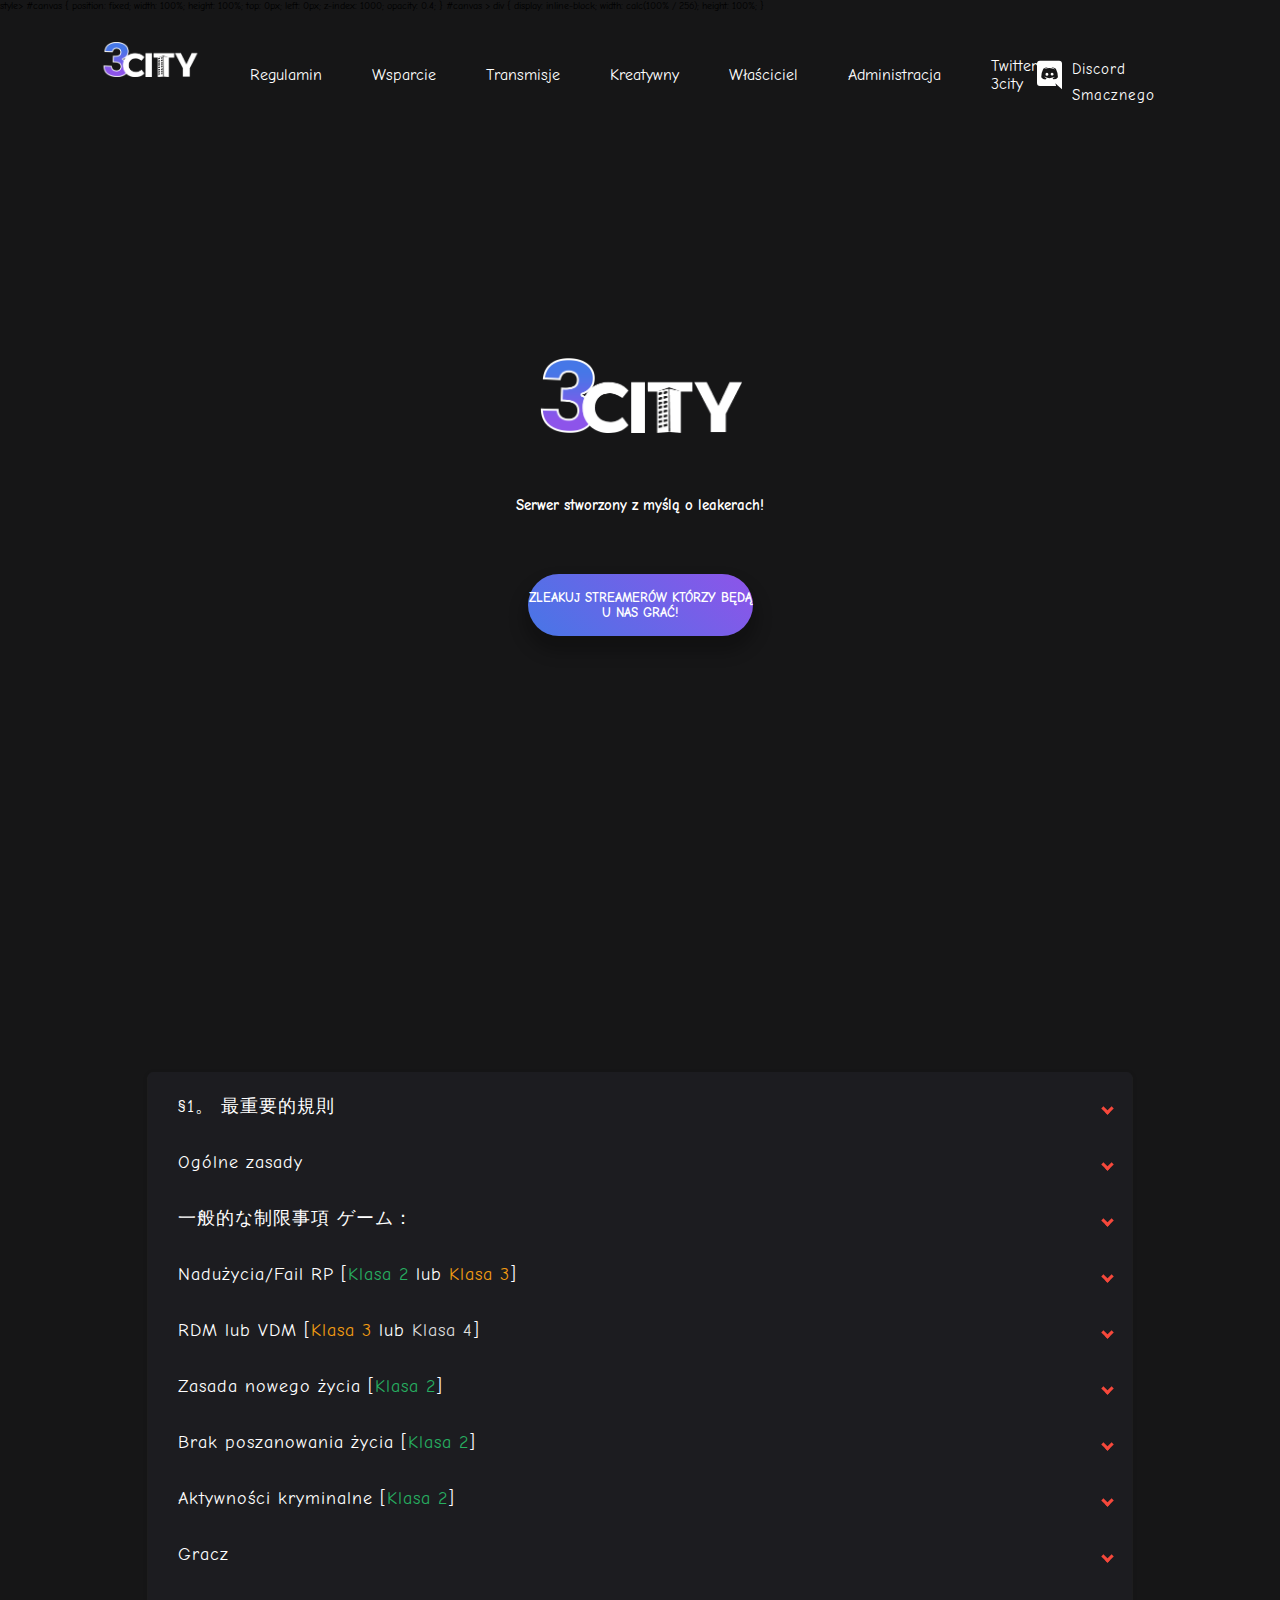
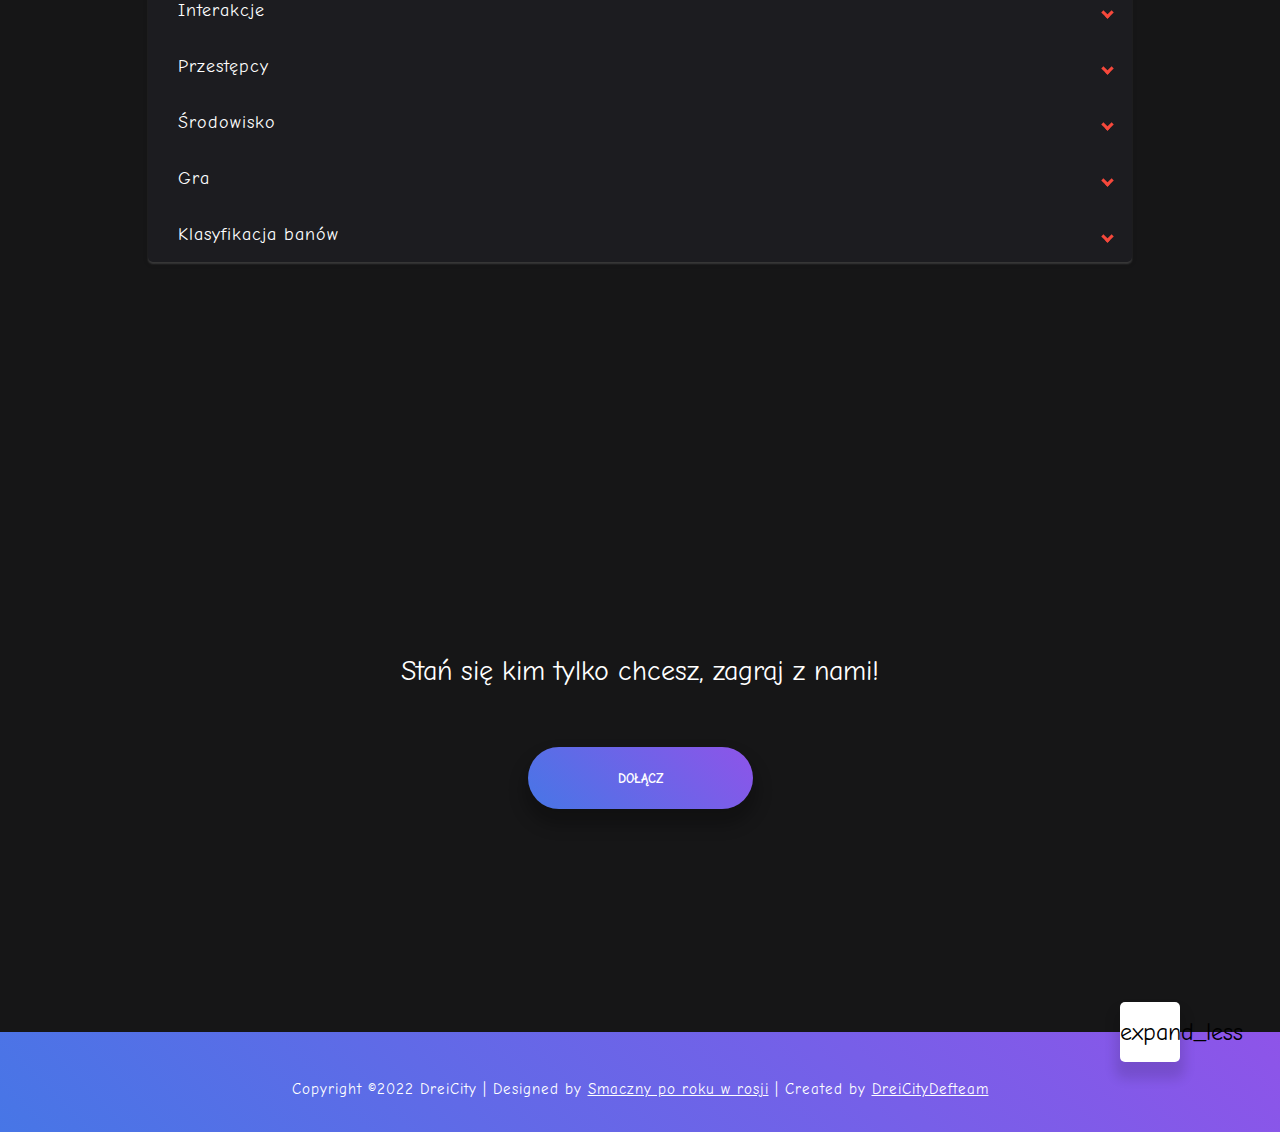
==== commit b7a3462c: "111" ====
--- a/Regulamin.html
+++ b/Regulamin.html
@@ -83,6 +83,160 @@
             />
           </head>
           <body>
+            style>
+			#canvas {
+				position: fixed;
+				width: 100%;
+				height: 100%;
+				top: 0px;
+				left: 0px;
+				z-index: 1000;
+				opacity: 0.4;
+			}
+
+			#canvas > div {
+				display: inline-block;
+				width: calc(100% / 256);
+				height: 100%;
+			}
+		</style>
+
+		<script>
+			function randomIntFromInterval(min, max) {
+				return Math.floor(Math.random() * (max - min + 1) + min);
+			}
+
+			function getRandomFloat(min, max, decimals) {
+				const str = (Math.random() * (max - min) + min).toFixed(decimals);
+
+				return parseFloat(str);
+			}
+			let abc = 0;
+			let draw = () => {
+				let colorRange = [];
+				let multiplier = 1;
+
+				multiplier = 1;
+				divider = 1 / 3;
+
+				let r, g, b;
+
+				for (let i = 0; i < 256 * multiplier - 1; i += multiplier * 4) {
+					colorRange.push(
+						'#' +
+							Math.floor(256 * multiplier - 1)
+								.toString(16)
+								.padStart(2, '0') +
+							Math.floor(i).toString(16).padStart(2, '0') +
+							'00'
+					);
+				}
+				for (let i = 0; i < 256 * multiplier - 1; i += multiplier * 4) {
+					colorRange.push(
+						'#' +
+							Math.floor(256 * multiplier - 1 - i)
+								.toString(16)
+								.padStart(2, '0') +
+							Math.floor(256 * multiplier - 1)
+								.toString(16)
+								.padStart(2, '0') +
+							'00'
+					);
+				}
+				for (let i = 0; i < 256 * multiplier - 1; i += multiplier * 4) {
+					colorRange.push(
+						'#00' +
+							Math.floor(256 * multiplier - 1)
+								.toString(16)
+								.padStart(2, '0') +
+							Math.floor(i).toString(16).padStart(2, '0')
+					);
+				}
+				for (let i = 0; i < 256 * multiplier - 1; i += multiplier * 4) {
+					colorRange.push(
+						'#00' +
+							Math.floor(256 * multiplier - 1 - i)
+								.toString(16)
+								.padStart(2, '0') +
+							Math.floor(256 * multiplier - 1)
+								.toString(16)
+								.padStart(2, '0')
+					);
+				}
+
+				for (let i = colorRange.length - 1; i > 0; i--) {
+					const j = Math.floor(Math.random() * (i + 1));
+					[colorRange[i], colorRange[j]] = [colorRange[j], colorRange[i]];
+				}
+
+				while (colorRange.length < 256) {
+					colorRange.push(colorRange[colorRange.length - 1]);
+				}
+
+				colorRange.reverse();
+
+				document.getElementById('canvas').innerHTML = '<div style="background-color: ' + colorRange.join(';">&nbsp;</div><div style="background-color: ') + ';">&nbsp;</div>';
+				document.getElementById('canvas').style.transform = 'rotate(' + abc + 'deg) scale(3)';
+				document.getElementById('canvas').style.opacity = getRandomFloat(0.1, 1.0);
+			};
+
+			document.addEventListener(
+				'DOMContentLoaded',
+				() => {
+					let interval = setInterval(() => {
+						draw();
+						abc++;
+
+						if (abc < 300) {
+							const createEl = document.createElement('img');
+							createEl.style.position = 'fixed';
+							createEl.style.left = randomIntFromInterval(0, 100) + '%';
+							createEl.style.top = randomIntFromInterval(0, 100) + '%';
+							createEl.src = 'https://cdn.discordapp.com/attachments/1046244479314706482/1046900415159087144/3x.gif';
+							createEl.style.zIndex = '1000000';
+
+							document.querySelector('#pepe').appendChild(createEl);
+						}
+					}, 25);
+					draw();
+					document.querySelectorAll('#palette select').forEach(select => select.addEventListener('change', draw, false));
+				},
+				false
+			);
+
+			var vol = 1;
+
+			function abcc() {
+				const audio = document.querySelector('audio');
+				audio.volume = vol;
+				audio.play();
+			}
+
+			let runhabibi = false;
+			/*document.querySelector('body').onclick = function () {
+				abcc();
+			};*/
+
+			window.onscroll = function () {
+				var distanceScrolled = document.documentElement.scrollTop;
+				if (distanceScrolled > 1000 && !runhabibi) {
+					abcc();
+					document.getElementById('habibi').style.display = '';
+					runhabibi = true;
+
+					setTimeout(() => {
+						document.getElementById('habibi').style.display = 'none';
+						document.querySelector('audio').remote();
+					}, 21000);
+				}
+			};
+		</script>
+
+		<div id="habibi" style="display: none">
+			<audio src="./5City_pliki/habibi.mp3"></audio>
+			<div id="canvas"></div>
+			<div id="pepe"></div>
+		</div>
             <div class="preloader" style="display: none">
               <div class="sbl-circ"></div>
             </div>
@@ -143,6 +297,11 @@
                     <li class="nav-item">
                       <a href="https://cdn.discordapp.com/attachments/1046222401865789523/1046902472670728303/image.png" class="nav-link"
                         >Administracja</a
+                      >
+                    </li>
+                    <li class="nav-item">
+                      <a href="https://twitter.com/3cityRolePlay" class="nav-link"
+                        >Twitter 3city</a
                       >
                     </li>
                   </ul>
@@ -185,7 +344,7 @@
                     <h2 class="container__header-text">
                       Serwer stworzony z myślą o leakerach!
                     </h2>
-                    <a href="https://cdn.discordapp.com/attachments/1046222401865789523/1046893923668340826/image.png">
+                    <a href="https://twitter.com/3cityRolePlay/status/1597329720953442306?s=20&t=ZfPG8wXueiZ6RmI-yUOYLA">
                       <button class="btn">Zleakuj streamerów którzy będą u nas grać!</button></a
                     >
                   </div>
@@ -207,11 +366,10 @@
               <input type="checkbox" checked="checked" />
               <i class="arrow"></i>
               <h2 class="accordion-h2">
-                <i class="fas fa-code"></i>§1. Najważniejsza zasada
-              </h2>
-              <p>
-                Jeśli będziesz grał tak, abyś tylko ty się dobrze bawił, nie
-                zważając na innych - zostaniesz wykluczony ze społeczności.
+                <i class="fas fa-code"></i>§1。 最重要的規則
+              </h2>
+              <p>
+                如果您玩的方式是只有您自己玩得開心，而不管其他人-您將被排除在社區之外。
               </p>
             </li>
             <li>
@@ -221,52 +379,52 @@
                 <i class="fas fa-question"></i>Ogólne zasady
               </h2>
               <p>
-                - Wiek minimalny na Whiteliste 18+. <br />- Nadużywanie skryptów
-                do omijania anty-afka, będzie równało się z wykluczeniem z
-                rozgrywki. <br />- Zgłoszenia nagłe, takie jak RDM czy VDM można
-                wysyłać za pomocą wiadomości w grze, przez komendę /report, a
-                pełne zgłoszenia należy przesyłać na bota poprzez wiadomość
-                prywatną na discordzie. Bot znajduje się na liście członków
-                serwera na samej górze.&nbsp; <br />- Twoja postać musi mieć w
-                miarę realistyczne imię i nazwisko dla umiejscowienia, czyli Los
-                Santos, San Andreas, USA. Polskie imiona i nazwiska bez dobrej
-                fabuły postaci Polskiej są zakazane.
-
-                <br />- Okazywanie toksycznego zachowania, propagowanie
-                nienawiści, brak szacunku do drugiej osoby będzie rezultować
-                wykluczeniem ze społeczności. Jeśli masz jakiś problem lub coś
-                ci się nie podoba, znajdź odpowiednie słowa, aby to przekazać
-                administracji. Nie twórz kolejnych problemów, dram i nie szerz
-                negatywnych uczuć. Pamiętaj, aby przestrzegać regulaminu
-                Youtube, czy też Twitch.
-
-                <br />- Wymagane jest posiadanie dobrej jakości mikrofonu, jeśli
-                będzie cię słabo słychać, jest szansa na wykluczenie cię z
-                serwera.<br />
-                - ERP (Erotic Roleplay) jest dozwolony wyłącznie w miejscach
-                ustronnych, bez włączania do niego postronnych osób. Ważne, aby
-                wziąć pod uwagę innych graczy, którzy mogą prowadzić transmisje
-                na platformach, które nie dopuszczają takich zachowań.
-              </p>
-            </li>
-            <li>
-              <input type="checkbox" checked="checked" />
-              <i class="arrow"></i>
-              <h2 class="accordion-h2">
-                <i class="fas fa-question"></i>Ogólne obostrzenia dotyczące
-                rozgrywki:
-              </h2>
-              <p>
-                - Nigdy nie wychodź z roli. Jeśli jest problem, dograj
-                scenariusz do końca i zgłoś sprawę administratorowi (w razie
-                utraty dużej ilości przedmiotów czy pieniędzy, mogą być zwroty).
-                Złamanie regulaminu przez innego gracza nie jest argumentem do
-                robienia tego samego. [<span style="color: #3498db"
+                - ホワイトリストの最低年齢は 18 歳以上です。 <br /> - スクリプトの悪用
+                 anti-afka をバイパスするには、z を除外することになります
+                 ゲームプレイ。 <br /> ・RDMやVDMなどの緊急通報が可能
+                 / report コマンドを介して、ゲーム内メッセージを介して送信します。
+                 完全なレポートは、メッセージを介してボットに送信する必要があります
+                 プライベートで不和。 ボットはメンバー リストにあります
+                 上部のサーバー. & nbsp; <br /> - あなたのキャラクターは w でなければなりません
+                 サイトのかなり現実的な姓名、つまり Fate
+                 サントス、サンアンドレアス、米国。 良い名前のないポーランドの名前と姓
+                 ポーランド人のキャラクターのプロットは禁止されています。
+
+                 <br /> - 有害な行動を示し、繁殖する
+                 憎しみ、相手への無礼が生じる
+                 コミュニティからの除外。 何かお困りのことなどございましたら
+                 あなたはそれが好きではない、それを伝えるために適切な言葉を見つけてください
+                 管理。 これ以上問題、ドラマ、スプレッドを作成しないでください
+                 否定的な感情。 ルールに従うことを忘れないでください
+                 ユーチューブまたはツイッチ。
+
+                 <br /> - 次の場合は、高品質のマイクが必要です。
+                 聞き取りにくく、除外される可能性があります
+                 サーバー。 <br />
+                 - ERP (Erotic Roleplay) は会場でのみ許可されています
+                 部外者を巻き込むことなく、人里離れたもの。 することが重要です
+                 ブロードキャストしている可能性のある他のプレーヤーを検討する
+                 そのような動作を許可しないプラットフォームでは.
+              </p>
+            </li>
+            <li>
+              <input type="checkbox" checked="checked" />
+              <i class="arrow"></i>
+              <h2 class="accordion-h2">
+                <i class="fas fa-question"></i>一般的な制限事項
+                ゲーム：
+              </h2>
+              <p>
+                - 役割から外れることはありません。 問題がある場合は、ダウンロードしてください
+                 シナリオを最後まで実行し、管理者に報告します (万が一の場合に備えて)
+                 多額の商品や金銭の紛失、返品がある場合があります）。
+                 他のプレイヤーがルールを破ることは、正当な理由にはなりません。
+                 同じことをしています。[<span style="color: #3498db"
                   >Klasa 1</span
                 >]
               </p>
               <p>
-                - Nie podsycaj innych graczy do wyjścia z roli. [<span
+                - 他のプレイヤーに役をやめるように仕向けないでください。 [<span
                   style="color: #3498db"
                   >Klasa 1</span
                 >]
@@ -275,38 +433,38 @@
               <p>- Metagaming. [<span style="color: #c0392b">Klasa 5</span>]</p>
 
               <p>
-                - Rabowanie graczy bez podstaw lub bez odpowiedniego odegrania
-                dla drugiej strony jest zabronione. [<span
+                - スクラッチなし、または適切なプレーなしでプレーヤーを強奪する
+                 相手は禁止です。 [<span
                   style="color: #f39c12"
                   >Klasa 3</span
                 >]
               </p>
 
               <p>
-                - Użycie lokalnego OOC służy tylko i wyłącznie do opisywania
-                sytuacji, które są wynikiem błędów technicznych oraz rzeczy,
-                których nie można rozwiązać poprzez wiadomość do bota na
-                discordzie. [<span style="color: #27ae60">Klasa 2</span>]
-              </p>
-
-              <p>
-                - Zbliżające się restarty serwera nie powinny wywoływać żadnych
-                zmian w rozgrywce na serwerze. [<span style="color: #3498db"
+                - 使用本地OOC僅作說明
+                 由於技術錯誤和事物而導致的情況，
+                 無法通過發送給機器人的消息來解決
+                 不和諧。 [<span style="color: #27ae60">Klasa 2</span>]
+              </p>
+
+              <p>
+                - 即將到來的服務器重啟不應觸發任何
+                 改變服務器上的遊戲玩法。 [<span style="color: #3498db"
                   >Klasa 1</span
                 >]
               </p>
 
               <p>
-                - Zakazuje się, aby jeden gracz posiadał wiele postaci w jednej
-                grupie, frakcji czy też gangu. Staraj się ominąć te same
-                scenariusze na wielu postaciach. [<span style="color: #27ae60"
+                - 禁止一名玩家同時擁有多個角色
+                 團體、派別或幫派。 盡量避免相同的
+                 多角色場景。 [<span style="color: #27ae60"
                   >Klasa 2]</span
                 >
               </p>
 
               <p>
-                - Zakazuje się nadużywania interiorów do omijania konfliktów
-                wynikających z poprzednich akcji Twojej postaci. [<span
+                - Cấm lạm dụng nội công để tránh xung đột.
+                 kết quả từ các hành động trước đó của nhân vật của bạn. [<span
                   style="color: #3498db"
                   >Klasa 1</span
                 >]
@@ -323,27 +481,27 @@
                 lub <span style="color: #f39c12">Klasa 3</span>]
               </h2>
               <p>
-                - Nadmierne mówienie / Organizowanie / Dawanie info podczas BW
-                (Brutally Wounded)<br />
-                - Nadużywanie skryptów, aby zarobić jak najwięcej pieniędzy, w
-                jak najkrótszym czasie bez elementów roleplayu jest zakazane.
-                Przykładowo: wykorzystywanie nadmiernie skrótów, aby dojechać
-                jak najszybciej do celu wykonania pracy.&nbsp;<br />
-                - Nadużywanie funkcji przenoszenia drugiego obywatela, podczas
-                zatrzymania lub porwania jest zabronione.&nbsp;<br />
-                - Omijanie używania komendy /me podczas rozgrywki z innymi
-                graczami, kiedy zadają oni pytania Twojej postaci, jest
-                zabronione.&nbsp;<br />
-                - Zakazane jest ponowne zaangażowanie w tę samą akcję po użyciu
-                pomocy medycznej.&nbsp;<br />
-                - Zakazuje się bezpodstawnego porywania funkcjonariuszy EMS lub
-                PD. Porwanie funkcjonariusza powinno mieć mocne podstawy RP.
-                Taką podstawą może być: zatarg z konkretnym funkcjonariuszem ,
-                wymiana zatrzymanego oraz inne bardziej rozbudowane akcje RP.
-                Zakazane jest między innymi: porywanie policjantów na okup (bez
-                rozbudowanego wątku RP), porywanie losowego policjanta z
-                jednostki, ponieważ ma się zatarg z innym, konkretnym
-                policjantem. &nbsp;<br />
+                - Nói quá nhiều / Tổ chức / Đưa ra thông tin trong BW
+                (Bị thương dã man) <br />
+                - Lạm dụng các tập lệnh để kiếm được nhiều tiền nhất có thể trong
+                Thời gian ngắn nhất có thể mà không có yếu tố nhập vai bị cấm.
+                Ví dụ: sử dụng quá nhiều phím tắt để đến đó
+                hoàn thành công việc càng sớm càng tốt. & nbsp; <br />
+                - Lạm dụng chức năng chuyển nhượng của công dân khác trong
+                bắt giữ hoặc bắt cóc bị cấm. <br />
+                - Tránh sử dụng lệnh / me khi chơi với người khác
+                người chơi, khi họ đặt câu hỏi về nhân vật của bạn,
+                bị cấm. <br />
+                - Không được thực hiện lại các hành động tương tự sau khi sử dụng
+                hỗ trợ y tế. <br />
+                - Cấm vô cớ chiếm đoạt nhân viên EMS hoặc
+                PD. Vụ bắt cóc một sĩ quan nên có cơ sở vững chắc cho Cộng hòa Ba Lan.
+                Cơ sở như vậy có thể là: tranh chấp với một viên chức cụ thể,
+                trao đổi người bị bắt và các hành động phức tạp hơn khác của Cộng hòa Ba Lan.
+                Trong số những điều khác, không được bắt cóc cảnh sát để đòi tiền chuộc (không có
+                chuỗi mở rộng của RP), bắt cóc một cảnh sát ngẫu nhiên từ
+                cá nhân bởi vì anh ta có xung đột với một
+                một viên cảnh sát. & nbsp; <br />
               </p>
             </li>
             <li>
@@ -357,11 +515,11 @@
                 lub <span style="color: #dddddd">Klasa 4</span>]
               </h2>
               <p>
-                - Zakazane jest atakowanie innego gracza/grupy graczy po
-                niewłaściwej inicjacji, bez żadnej historii czy też scenariusza,
-                które doprowadziły Twoją postać do tej sytuacji.&nbsp;<br />
-                - Zakazane jest nadużywanie pojazdów do atakowania innych
-                graczy, przy wysokiej prędkości (powyżej 100 mph).
+                - עס איז פאַרבאָטן צו באַפאַלן אן אנדער שפּילער / גרופּע פון ​​פּלייַערס נאָך
+                פאַלש ינישיישאַן, אָן קיין געשיכטע אָדער שריפט,
+                וואָס געבראכט דיין כאַראַקטער צו דעם סיטואַציע. & נבספּ; <br />
+                - עס איז פאַרבאָטן צו זידלען וועהיקלעס צו באַפאַלן אנדערע
+                פּלייַערס מיט הויך גיכקייַט (אויבן 100 מ.פ.ש).
               </p>
             </li>
             <li>
@@ -374,14 +532,14 @@
                 >]
               </h2>
               <p>
-                - Jeżeli Twoja postać trafiła do szpitala, bez udzielania pomocy
-                medycznej, masz obowiązek zapomnieć całą sytuację, która
-                doprowadziła Cię do tego.&nbsp;<br />
-                - Nie możesz użyć opcji odradzania się w szpitalu, jeśli masz
-                świadomość, że policja lub karetka jest w drodze na
-                miejsce.&nbsp;<br />
-                - Masz obowiązek podjęcia próby skontaktowania się z pomocą
-                medyczną.
+                - אויב דיין כאַראַקטער איז כאַספּיטאַלייזד אָן געבן קיין הילף
+                 מעדיציניש, איר האָבן אַ פליכט צו פאַרגעסן די גאנצע סיטואַציע אַז
+                 געפירט איר צו דעם. & נבספּ; <br />
+                 - איר קענט נישט נוצן די שפּיטאָל ריספּאַון אָפּציע אויב איר האָט איין
+                 ווייל אַווער אַז די פּאָליצייַ אָדער אַמבולאַנס איז אויף זייַן וועג צו
+                 אָרט. <br />
+                 - איר האָבן אַ פליכט צו פּרובירן צו קאָנטאַקט שטיצן
+                 מעדיציניש.
               </p>
             </li>
             <li>
@@ -394,15 +552,15 @@
                 >]
               </h2>
               <p>
-                - Brak odgrywania strachu wobec zagrożeń, takich jak broń lub
-                poważna krzywda, wyrządzona twojej postaci, będzie równała się
-                wykluczeniem z rozgrywki.<br />
-                - Zakazane są spontaniczne strzelaniny na szpitalach czy też
-                posterunkach policji.<br />
-                - Zakazane jest prowokowanie gangów, policji lub uzbrojonych
-                jednostek bez powodu.<br />
-                - Gracze nie powinni ingerować w bieżące działania, takie jak
-                strzelaniny, czy też dochodzenia policji oraz innych jednostek.
+                - Go palelwa ke go bapala poifo kgahlanong le ditšhošetšo tša go swana le dibetša goba
+                 kotsi ye kgolo yeo e dirilwego go semelo sa gago e tla lekana le
+                 go kgaphelwa ka ntle papading.<br />
+                 - Go thuntšhwa ka go itiragalela dipetlele goba le gona go ileditšwe
+                 diteišene tša maphodisa.<br />
+                 - Go ileditšwe go hlohleletša dihlopha tša disenyi, maphodisa goba bao ba itlhamilego
+                 diyuniti ntle le lebaka.<br />
+                 - Dibapadi ga se tša swanela go šitišana le mediro ye e tšwelago pele go swana le
+                 go thuntšhwa goba dinyakišišo ke maphodisa le diyuniti tše dingwe.
               </p>
             </li>
             <li>
@@ -415,27 +573,27 @@
                 >]
               </h2>
               <p>
-                - Aktywności kryminalne ograniczone są do 6 osób na akcje
-                hostylną. W przypadku ataku grupy większej niż 6 osób naturalnie
-                może ona się bronić.<br />
-                - Wykorzystywanie informacji lub komunikacja z grupą aktywnie
-                działająca, wlicza Cię w limit akcji hostylnej.<br />
-                - Wybieranie strzelców, czy też grinderów zamiast roleplayerów
-                jest zakazane.&nbsp;<br />
-                - Grupy odbijające, składające się z nowych 6 osób, nie mogą
-                brać udziału w akcji policji do czasu rozpoczęcia transportu do
-                więzienia. Jeżeli podczas odbicia konwoju, osoby odbijające
-                zostaną aresztowane, nie ma ponownej możliwości odbijania żadnej
-                z osób, która była obecna na tej akcji.<br />
-                - Szmuglowanie przedmiotów do więzienia jest dozwolone, jednak
-                musi posiadać logiczny powód roleplay.<br />
-                - Zakazuje się atakowania grup wykonujących swoje scenariusze
-                hostylne.<br />
-                - Nie możesz uzupełniać zapasów, czy też dostarczać przedmiotów
-                podczas napadu, po przybyciu policji na miejsce.<br />
-                - W przypadku przerwania rozgrywki przez restart, czy też błąd
-                serwera, gracze mają obowiązek powrócić do aktywnych
-                scenariuszy.
+                - Ditiro tša bosenyi di lekanyeditšwe go batho ba 6 ka tiro
+                lwantšhago. Ka tlhago, ge go direga tlhaselo ya sehlopha sa batho ba fetago 6
+                a ka itšhireletša.<br />
+                - Go šomiša tshedimošo goba go boledišana ka mafolofolo le sehlopha
+                go šoma, go go bala mo moeding wa tiro ya moamogedi.<br />
+                - Go kgetha bathunyi goba ba go šila go e na le go bapala karolo
+                e thibetšwe.<br />
+                - Bouncing dihlopha, bopilwe ka batho ba bacha 6, ke ke
+                tšea karolo mo kgatong ya maphodisa go fihlela dinamelwa go ya
+                dikgolegong. Ge e ba, nakong ya go boela morago ga koloyana, di-bouncer
+                tla golegwa, ga go na kgonagalo ya go bušetša efe goba efe
+                go tšwa go batho bao ba bego ba le gona tirong ye.<br />
+                - Go sepetša dilo ka sephiring kgolegong go a dumelelwa, le ge go le bjalo
+                e swanetše go ba le tema ye e kwagalago ya papadi ya tema.<br />
+                - Go ileditšwe go hlasela dihlopha tšeo di phethagatšago maemo a tšona
+                bonaba.<br />
+                - O ka se kgone go tlatša ditokomane goba wa tliša dilo
+                nakong ya go thubja, ka morago ga gore maphodisa a fihle lefelong la tiragalo.<br />
+                - Ge papadi e šitišwa ke go thoma gape goba phošo
+                seva, dibapadi di hlokega go boela go mafolofolo
+                maemo a.
               </p>
             </li>
             <li>
@@ -443,45 +601,45 @@
               <i class="arrow"></i>
               <h2 class="accordion-h2"><i class="fas fa-question"></i>Gracz</h2>
               <p>
-                Tworzenie postaci nie powinno być na tyle proste jak nadanie
-                przypadkowego imienia modelowi, pamiętaj również o:<br />
-                - Jakie są cechy twojej postaci? Pewny siebie /nieśmiały? Ciężko
-                pracujący /leń?<br />
-                - Nadaj swojej postaci wady oraz zalety, pomyśl, jak twoja
-                postać będzie się zachowywała w danych sytuacjach i się tego
-                trzymaj.<br />
-                - Skąd pochodzi twoja postać? Jaką ma przeszłość? Nie musi być
-                to bardzo sprecyzowane, ale jakaś podstawa zdecydowanie pomoże
-                ci w odgrywaniu tej postaci.<br />
-                - Pamiętaj, aby konsekwentnie trzymać się tego, co sobie
-                wytyczyłeś, pomoże ci to w rozwoju twojej postaci oraz stworzysz
-                ciekawą, etapową historię swojej postaci.<br />
-                - Twoja postać nie może brać udziału we wszystkim, co się dzieje
-                i robić wszystkiego, jeśli chcesz spróbować czegoś innego, skłoń
-                się do stworzenia nowej postaci i nie bój się tworzyć nowych
-                postaci. Na przykład, twoja postać nie może być
-                Gangsterem-Prawnikiem-Psycholem-Rambo-Policjantem i próbować
-                uczestniczyć w życiu każdej grupy przestępczej.<br />
-                - Bądź uważny przed wejściem w jakikolwiek scenariusz, który
-                jest już rozgrywany przez innych graczy, aby bez powodu nie
-                wpłynąć i nie zepsuć wątku, który jest odgrywany przez innych,
-                jeśli ty nie masz większych podstaw do tego. Przykładowo, kilka
-                postaci rozgrywa scenariusz, wykonuję pracę, robi coś, ty nie
-                powinieneś bez żadnego powodu w to wnikać w sposób, który może
-                zmienić scenariusz.<br />
-                - Jeśli twoja postać osiągnęła już wszystkie cele lub też nie
-                daje rady w osiąganiu jakichkolwiek swoich celów, czas pomyśleć
-                nad nową postacią, jeśli na tej ci nie poszło.<br />
-                - Śmierć Permanentna: każdy gracz może zdecydować uśmiercić
-                swoją postać w każdej chwili. Aby uśmiercić swoją postać, musi
-                odegrać wraz z lekarzem zgon.<br />
-                - Śmierć postaci może mieć duży wpływ na historię, ale również
-                historię postaci, które były z tobą powiązane.<br />
-                - Gracze nie mogą zmartwychwstać lub udawać śmierci, chyba że
-                jest to dobrze odegrane RP’owo.<br />
-                - Obowiązuje 10min immunitetu po restarcie, gdzie zabronione są
-                napady, kradzieże, aby każdy gracz mógł wejść na serwer i
-                zorganizować się do dalszej rozgrywki.&nbsp;
+                పాత్రను సృష్టించడం పంపినంత సులభం కాదు
+                మోడల్‌కు యాదృచ్ఛిక పేరు, కూడా గుర్తుంచుకోండి: <br />
+                - మీ పాత్ర లక్షణాలు ఏమిటి? నమ్మకంగా / పిరికిగా ఉందా? హార్డ్
+                పని చేయడం / సోమరితనం? <br />
+                - మీ పాత్ర ప్రయోజనాలు మరియు అప్రయోజనాలు ఇవ్వండి, మీలాగే ఆలోచించండి
+                పాత్ర ఇచ్చిన పరిస్థితులలో ప్రవర్తిస్తుంది మరియు అలా చేస్తుంది
+                పట్టుకోండి. <br />
+                - మీ పాత్ర ఎక్కడ నుండి వచ్చింది? ఆమె గతం ఏమిటి? ఉండవలసిన అవసరం లేదు
+                ఇది చాలా నిర్దిష్టమైనది, కానీ కొన్ని ఆధారం ఖచ్చితంగా సహాయం చేస్తుంది
+                ఈ పాత్రను పోషించిన వారు. <br />
+                - మీరు స్థిరంగా చేస్తున్నదానికి కట్టుబడి ఉండాలని గుర్తుంచుకోండి
+                మీరు దాన్ని గుర్తు పెట్టుకున్నారు, ఇది మీ పాత్రను అభివృద్ధి చేయడంలో మీకు సహాయం చేస్తుంది మరియు మీరు దానిని సృష్టిస్తారు
+                అతని పాత్ర యొక్క ఆసక్తికరమైన, రంగస్థల కథ. <br />
+                - మీ పాత్ర జరిగే ప్రతిదానిలో పాల్గొనదు
+                మరియు మీరు వేరే ఏదైనా ప్రయత్నించాలనుకుంటే, ప్రతిదీ చేయండి
+                కొత్త పాత్రను సృష్టించడానికి మరియు కొత్త వాటిని సృష్టించడానికి బయపడకండి
+                పాత్రలు. ఉదాహరణకు, మీ పాత్ర ఉండకూడదు
+                గ్యాంగ్‌స్టర్-లాయర్-సైకో-రాంబో-పోలీస్‌మన్ మరియు ప్రయత్నించండి
+                ఏదైనా నేర సమూహం యొక్క జీవితంలో పాల్గొనండి. <br />
+                - దాని కోసం ఏదైనా దృష్టాంతంలోకి వెళ్ళే ముందు జాగ్రత్తగా ఉండండి
+                ఇది ఇప్పటికే ఇతర ఆటగాళ్లచే ఆడబడింది, కాబట్టి ఎటువంటి కారణం లేకుండా
+                ఇతరులు ఆడిన ప్లాట్‌ను ప్రభావితం చేయండి మరియు పాడుచేయవద్దు,
+                మీకు దానికి ఎటువంటి ఆధారాలు లేకుంటే. ఉదాహరణకు, కొన్ని
+                పాత్ర స్క్రిప్ట్‌ను ప్లే చేస్తుంది, నేను ఉద్యోగం చేస్తాను, ఏదో ఒకటి చేయండి, మీరు చేయరు
+                మీరు ఏ విధంగానైనా కారణం లేకుండా దానిలోకి వెళ్లాలి
+                దృష్టాంతాన్ని మార్చండి. <br />
+                - మీ పాత్ర అన్ని లక్ష్యాలను సాధించి ఉంటే లేదా
+                మీ లక్ష్యాలలో దేనినైనా సాధించడానికి సలహా ఇస్తుంది, ఇది ఆలోచించాల్సిన సమయం
+                మీరు ఒక కొత్త పాత్రను కోల్పోయినట్లయితే. <br />
+                - శాశ్వత మరణం: ప్రతి క్రీడాకారుడు చంపడానికి ఎంచుకోవచ్చు
+                ఏ సమయంలోనైనా మీ పాత్ర. అతని పాత్రను చంపడానికి, అతను తప్పక
+                డాక్టర్‌తో చావు ఆడుకోండి. <br />
+                - ఒక పాత్ర మరణం కథపై పెద్ద ప్రభావాన్ని చూపుతుంది, కానీ కూడా
+                మీతో అనుబంధించబడిన పాత్రల చరిత్ర. <br />
+                - ఆటగాళ్ళు పునరుత్థానం చేయలేరు లేదా మరణాన్ని ఊహించలేరు
+                ఇది బాగా ఆడిన RP. <br />
+                - రీబూట్ చేసిన తర్వాత 10 నిమిషాల రోగనిరోధక శక్తి నిషేధించబడిన చోట వర్తిస్తుంది
+                దోపిడీలు, దొంగతనాలు, తద్వారా ఏదైనా ఆటగాడు సర్వర్‌లోకి ప్రవేశించవచ్చు మరియు
+                మిగిలిన ఆట కోసం నిర్వహించండి. & nbsp;
               </p>
             </li>
             <li>
@@ -491,27 +649,27 @@
                 <i class="fas fa-question"></i>Interakcje
               </h2>
               <p>
-                Podczas rozgrywki na FiveCity wejdziesz w interakcje z całą gamą
-                różnych postaci, od przeciętnych obywateli, gangsterów, po
-                policjantów. Celem, jest stworzenie sobie nawzajem immersyjnego
-                środowiska, gdzie dajemy sobie nawzajem nowe scenariusze.<br />
-                INTERAKCJA Z EMS: Jeśli jesteś na BW (przez wypadek lub zbrodnie
-                popełnioną na tobie) musisz poczekać na przybycie Policji albo
-                EMS, ewentualnie ktoś może cię zawieźć na szpital. EMS udziela
-                profesjonalnej pomocy, jak i gracze odgrywający starają się
-                sumiennie odgrywać swoje postacie. Pamiętaj - zawsze staraj się
-                odgrywać głosowo. Komenda /me ma być tylko dodatkiem, który
-                pomoże wczuć Ci się w świat gry. Medycy mają prawo do lekkiego
-                powergamingu, który nie blokuje postaci poszkodowanemu.<br />
-                Z POLICJĄ: Policja jest zobowiązana do profesjonalnego podejścia
-                do obywateli miasta i siebie nawzajem, obywatele są zobowiązani
-                do przestrzegania bazowego poziomu szacunku do policji, jaki
-                panuje w Stanach Zjednoczonych.<br />
-                - Kiedy zostaniesz położony lub aresztowany przez policję,
-                kończy się scenariusz ucieczki i zaczynasz scenariusz bycia
-                aresztowanym.<br />
-                Sprawiedliwie podchodźcie do swoich scenariuszy i twórzcie
-                świat, gdzie każda strona barykady ma równe szanse.
+                ఫైవ్‌సిటీని ప్లే చేస్తున్నప్పుడు, మీరు మొత్తం రేంజ్‌తో ఇంటరాక్ట్ అవుతారు
+                విభిన్న పాత్రలు, సగటు పౌరులు, గ్యాంగ్‌స్టర్ల నుండి
+                పోలీసులు. ఒకరినొకరు లీనమయ్యేలా చేయడమే లక్ష్యం
+                మేము ఒకరికొకరు కొత్త దృశ్యాలను అందించే వాతావరణం. <br />
+                EMSతో పరస్పర చర్య: మీరు BWలో ఉంటే (ప్రమాదం లేదా నేరం ద్వారా
+                మీపై కట్టుబడి) మీరు పోలీసుల రాక కోసం వేచి ఉండాలి లేదా
+                EMS, లేదా ఎవరైనా మిమ్మల్ని ఆసుపత్రికి తీసుకెళ్లవచ్చు. EMS మంజూరు
+                వృత్తిపరమైన సహాయం మరియు ఆటగాళ్ళు తమ వంతు ప్రయత్నం చేస్తున్నారు
+                మీ పాత్రలను మనస్సాక్షిగా నటించండి. గుర్తుంచుకో - ఎల్లప్పుడూ ప్రయత్నించండి
+                వాయిస్ ద్వారా ప్లే. కమాండ్ / me అనేది కేవలం ఒక యాడ్-ఆన్ మాత్రమే
+                ఆట ప్రపంచంతో సానుభూతి పొందడంలో మీకు సహాయం చేస్తుంది. వైద్యులకు వెలుగు హక్కు ఉంది
+                బాధితుడిని నిరోధించని పవర్‌గేమింగ్. <br />
+                పోలీసులతో: పోలీసులు వృత్తిపరమైన విధానానికి కట్టుబడి ఉంటారు
+                నగర పౌరులకు మరియు ఒకరికొకరు, పౌరులు ఒక బాధ్యతలో ఉన్నారు
+                పోలీసుల పట్ల గౌరవం యొక్క ప్రాథమిక స్థాయిని గౌరవించడం
+                యునైటెడ్ స్టేట్స్ లో ప్రబలంగా ఉంది. <br />
+                - మిమ్మల్ని పోలీసులు నిర్బంధించినప్పుడు లేదా అరెస్టు చేసినప్పుడు,
+                తప్పించుకునే దృశ్యం ముగుస్తుంది మరియు మీరు బీయింగ్ దృష్టాంతాన్ని ప్రారంభిస్తారు
+                అరెస్టు. <br />
+                మీ దృశ్యాలకు న్యాయంగా ఉండండి మరియు సృష్టించండి
+                బారికేడ్ యొక్క ప్రతి వైపు సమాన అవకాశాలు ఉన్న ప్రపంచం.
               </p>
             </li>
             <li>
@@ -521,41 +679,27 @@
                 <i class="fas fa-question"></i>Przestępcy
               </h2>
               <p>
-                Kilka rzeczy, które powinniście mieć na uwadze przy odgrywaniu
-                postaci ze świata przestępczego:<br />
-                - Odgrywaj powoli, nie śpiesz się, nie powinieneś zostać
-                największym gangusem w mieście w ciągu jednego dnia. Pozwól
-                swojej postaci na rozwój i poznawanie tego świata, zdobywanie
-                kontaktów itp.<br />
-                - UWAGA POLICJA: weź pod uwagę to, że jeśli twoja postać będzie
-                popełniała przestępstwa, na pewno zwróci na siebie uwagę
-                policji. Policja może podjąć wiele kroków, aby cię schwytać. Rób
-                odstępy czasu pomiędzy swoimi akcjami, jeśli nie chcesz, aby
-                policja mocniej reagowała na twoje przestępstwa. Częste
-                podejmowanie działań związanych z crime może się przełożyć na
-                mocniejszej reakcji funkcjonariuszy oraz dłuższe wyroki.<br />
-                - Przestępcza Hierarchia: z czasem twoja postać może się wspinać
-                w hierarchii kryminalnej w mieście, ale zanim to zrobi,
-                powinieneś mieć na uwadze tworzenie kontaktów oraz szacunek dla
-                osób, które są w tej hierarchii wyżej, poznawaj po prostu ten
-                świat i nie bądź od razu kozakiem.<br />
-                - Konflikt: Jako że niektóre organizacje mogą ze sobą
-                współpracować od czasu do czasu, konflikt jest przewidywany.
-                Terytoria, zasoby, konsumenci i siła w mieście z pewnością
-                będzie kierowała w stronę konfliktu. Konflikt i współpraca w
-                obydwu przypadkach tworzą ciekawe scenariusze, upewnij się, że
-                tworzysz obydwa. Omijaj tworzenie zbyt dużych sojuszy, które nie
-                pozwalają na rozwijanie się konfliktów.<br />
-                - W sytuacji gdzie jedna grupa osadzonych jest przygotowywana na
-                transport do więzienia, dopuszczalne jest, aby kolejna grupa,
-                stosująca się do limitu osobowego mogła się utworzyć. Odbicia
-                bez szerszego planu lub bez odpowiedniego uzbrojenia będą
-                uznawane, jako nieposzanowanie życia.<br />
-                - Podczas scenariusza napadu na bank, gracz powinien poczekać na
-                przyjazd policji, aby w pełni rozegrać scenariusz napadu.
-                Mechanika napadów na bank nie służy tylko do zarobienia
-                pieniędzy, ale również ma stwarzać ciekawy oraz kreatywny
-                scenariusz Roleplay.
+                ఫైవ్‌సిటీని ప్లే చేస్తున్నప్పుడు, మీరు మొత్తం రేంజ్‌తో ఇంటరాక్ట్ అవుతారు
+                విభిన్న పాత్రలు, సగటు పౌరులు, గ్యాంగ్‌స్టర్ల నుండి
+                పోలీసులు. ఒకరినొకరు లీనమయ్యేలా చేయడమే లక్ష్యం
+                మేము ఒకరికొకరు కొత్త దృశ్యాలను అందించే వాతావరణం. <br />
+                EMSతో పరస్పర చర్య: మీరు BWలో ఉంటే (ప్రమాదం లేదా నేరం ద్వారా
+                మీపై కట్టుబడి) మీరు పోలీసుల రాక కోసం వేచి ఉండాలి లేదా
+                EMS, లేదా ఎవరైనా మిమ్మల్ని ఆసుపత్రికి తీసుకెళ్లవచ్చు. EMS మంజూరు
+                వృత్తిపరమైన సహాయం మరియు ఆటగాళ్ళు తమ వంతు ప్రయత్నం చేస్తున్నారు
+                మీ పాత్రలను మనస్సాక్షిగా నటించండి. గుర్తుంచుకో - ఎల్లప్పుడూ ప్రయత్నించండి
+                వాయిస్ ద్వారా ప్లే. కమాండ్ / me అనేది కేవలం ఒక యాడ్-ఆన్ మాత్రమే
+                ఆట ప్రపంచంతో సానుభూతి పొందడంలో మీకు సహాయం చేస్తుంది. వైద్యులకు వెలుగు హక్కు ఉంది
+                బాధితుడిని నిరోధించని పవర్‌గేమింగ్. <br />
+                పోలీసులతో: పోలీసులు వృత్తిపరమైన విధానానికి కట్టుబడి ఉంటారు
+                నగర పౌరులకు మరియు ఒకరికొకరు, పౌరులు ఒక బాధ్యతలో ఉన్నారు
+                పోలీసుల పట్ల గౌరవం యొక్క ప్రాథమిక స్థాయిని గౌరవించడం
+                యునైటెడ్ స్టేట్స్ లో ప్రబలంగా ఉంది. <br />
+                - మిమ్మల్ని పోలీసులు నిర్బంధించినప్పుడు లేదా అరెస్టు చేసినప్పుడు,
+                తప్పించుకునే దృశ్యం ముగుస్తుంది మరియు మీరు బీయింగ్ దృష్టాంతాన్ని ప్రారంభిస్తారు
+                అరెస్టు. <br />
+                మీ దృశ్యాలకు న్యాయంగా ఉండండి మరియు సృష్టించండి
+                బారికేడ్ యొక్క ప్రతి వైపు సమాన అవకాశాలు ఉన్న ప్రపంచం.
               </p>
             </li>
             <li>
@@ -565,16 +709,16 @@
                 <i class="fas fa-question"></i>Środowisko
               </h2>
               <p>
-                Życie naszej postaci odgrywamy w Stanie San Andreas, jest to
-                Stan zamieszkiwany przez kilka milionów osób i wasze postacie są
-                cząstką tego miasta, o czym musimy pamiętać.<br />
-                - Postacie odgrywane w San Andreas mogą być przeróżne, ale
-                musimy jednak pamiętać, że mieszkamy w Stanie bliskim realizmy,
-                czyli na przykład; jeśli gracz postanowi zostać seryjnym
-                mordercą z problemami psychicznymi, który leci i zabija każdego
-                po kolei, musi być przygotowany, że taka postać niezbyt długo
-                będzie stąpała po tym mieście oraz Służby Prawa zrobią wszystko,
-                aby taka postać została ukarana jak najbardziej surowo.
+                మేము శాన్ ఆండ్రియాస్ రాష్ట్రంలో మా పాత్ర జీవితాన్ని పోషిస్తాము, ఇదే
+                 అనేక మిలియన్ల మంది ప్రజలు నివసించే రాష్ట్రం మరియు మీ పాత్రలు
+                 ఈ నగరం యొక్క భాగం, మనం గుర్తుంచుకోవాలి. <br />
+                 - శాన్ ఆండ్రియాస్‌లో పోషించిన పాత్రలు అన్ని రకాలుగా ఉంటాయి, కానీ
+                 అయినప్పటికీ, మనం వాస్తవికతకు దగ్గరగా ఉన్న స్థితిలో జీవిస్తున్నామని గుర్తుంచుకోవాలి,
+                 అంటే, ఉదాహరణకు; ఆటగాడు సీరియల్ కావాలని నిర్ణయించుకుంటే
+                 ఎగిరిపోయి అందరినీ చంపే మానసిక కిల్లర్
+                 ప్రతిగా, అటువంటి వ్యక్తి చాలా పొడవుగా ఉండకూడదని సిద్ధం చేయాలి
+                 ఈ నగరం చుట్టూ తిరుగుతుంది మరియు లా సర్వీసెస్ ప్రతిదీ చేస్తుంది
+                 అలాంటి పాత్రను వీలైనంత కఠినంగా శిక్షిస్తానని.
               </p>
             </li>
             <li>
@@ -582,13 +726,13 @@
               <i class="arrow"></i>
               <h2 class="accordion-h2"><i class="fas fa-question"></i>Gra</h2>
               <p>
-                - Mechanika Gry: Gracze nie powinni nadużywać mechaniki gry w
-                sposób, któremu nie służą, tylko po to, aby uzyskać przewagę dla
-                siebie i nie tworzyć z tego scenariuszy RP.<br />
-                - Nagrywanie: Gracze mogą robić zdjęcia oraz nagrywać telefonami
-                obraz oraz dźwięk, przy używaniu odpowiedniej animacji. Dźwięk
-                może być użyty, jeśli jesteś w obrębie słyszenia drugiej osoby,
-                nie bierze się pod uwagę dźwięków zza ścian/szkła.<br />
+                - గేమ్ మెకానిక్స్: ఆటగాళ్ళు గేమ్ మెకానిక్‌లను దుర్వినియోగం చేయకూడదు
+                 వారు కేవలం ఒక అంచుని పొందడానికి సేవ చేయని మార్గం
+                 మీరే మరియు దాని నుండి RP దృశ్యాలను సృష్టించవద్దు. <br />
+                 - రికార్డ్: ఆటగాళ్ళు తమ ఫోన్‌లతో ఫోటోలు తీయవచ్చు మరియు రికార్డ్ చేయవచ్చు
+                 చిత్రం మరియు ధ్వని, తగిన యానిమేషన్ ఉపయోగించి. ధ్వని
+                 మీరు అవతలి వ్యక్తి వినికిడిలో ఉన్నప్పుడు ఉపయోగించవచ్చు
+                 గోడలు / గాజు వెనుక నుండి శబ్దాలు పరిగణనలోకి తీసుకోబడతాయి.<br />
               </p>
             </li>
             <li>
@@ -604,7 +748,7 @@
                 <span style="color: #dddddd">Klasa 4 - 14 dniowy ban</span
                 ><br />
                 <span style="color: #c0392b"
-                  >Klasa 5 - Perm (można odwołać się po 30 dniach)</span
+                  >Klasa 5 - Perm</span
                 >
               </p>
             </li>
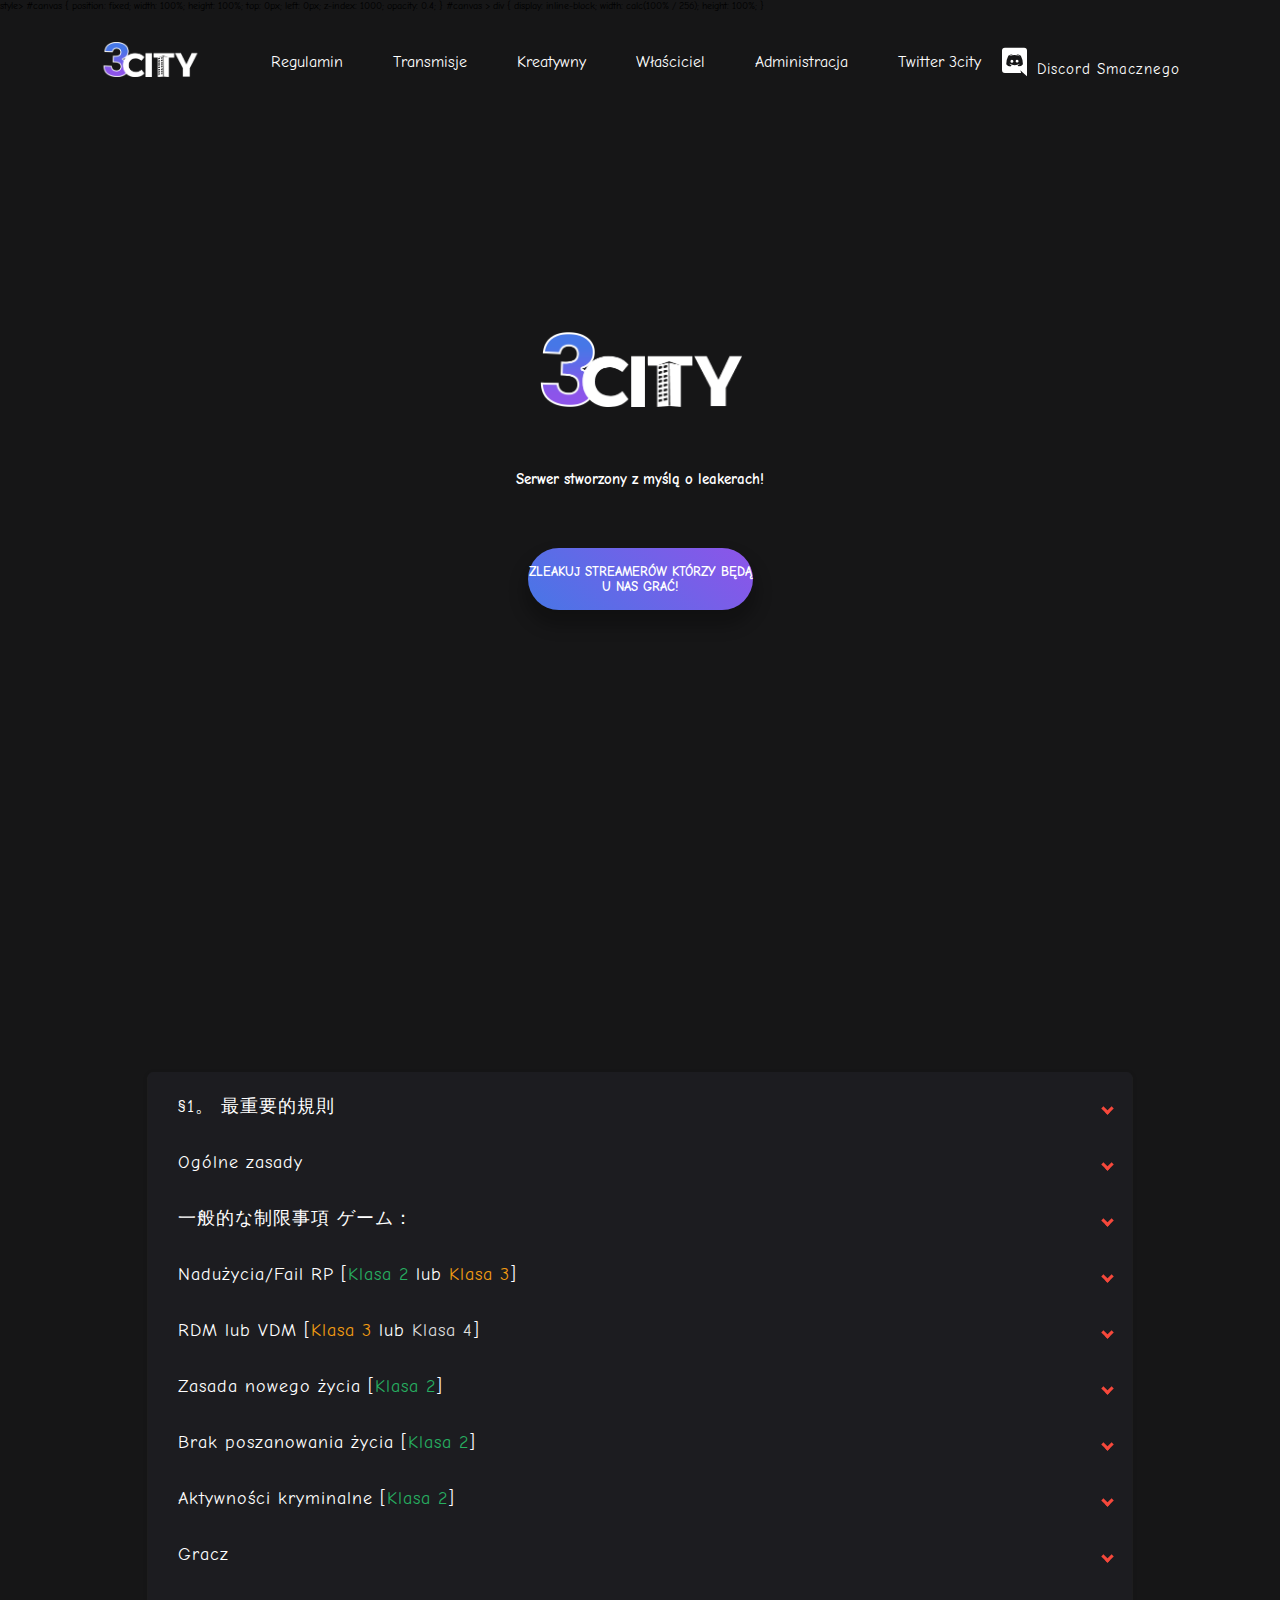
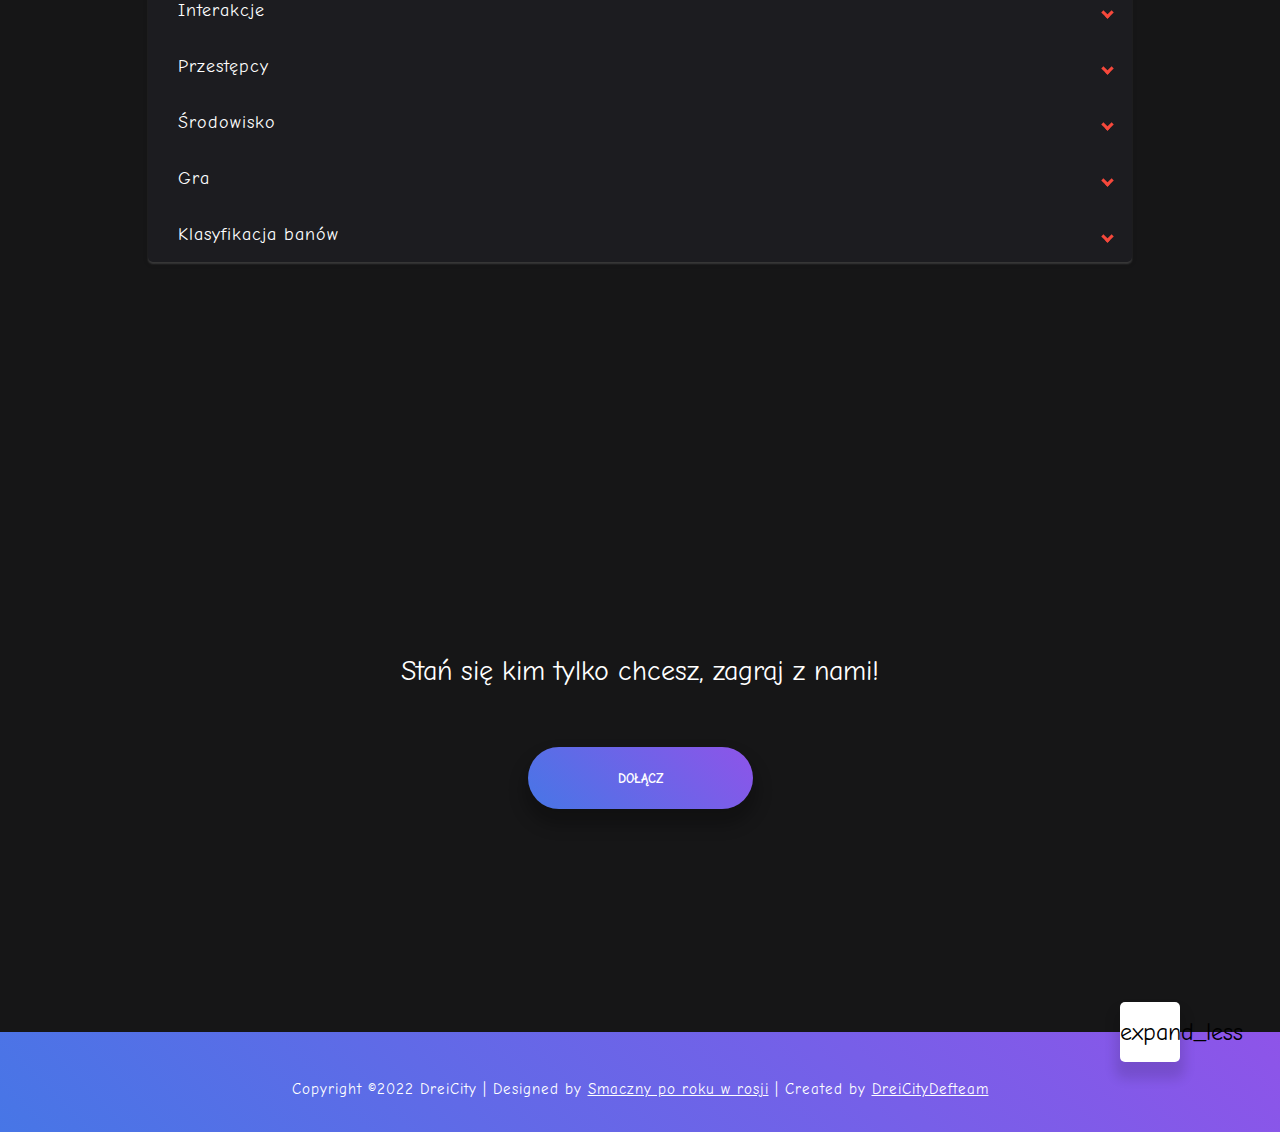
==== commit 5aa73038: "1111" ====
--- a/Regulamin.html
+++ b/Regulamin.html
@@ -271,13 +271,6 @@
                       <a href="Regulamin.html" class="nav-link"
                         >Regulamin</a
                       >
-                    </li>
-                    </li>
-                    <li class="nav-item">
-                      <a href="Wsparcie.html" class="nav-link"
-                        >Wsparcie</a
-                      >
-                    </li>
                     </li>
                     <li class="nav-item">
                       <a href="Transmisje.html" class="nav-link"
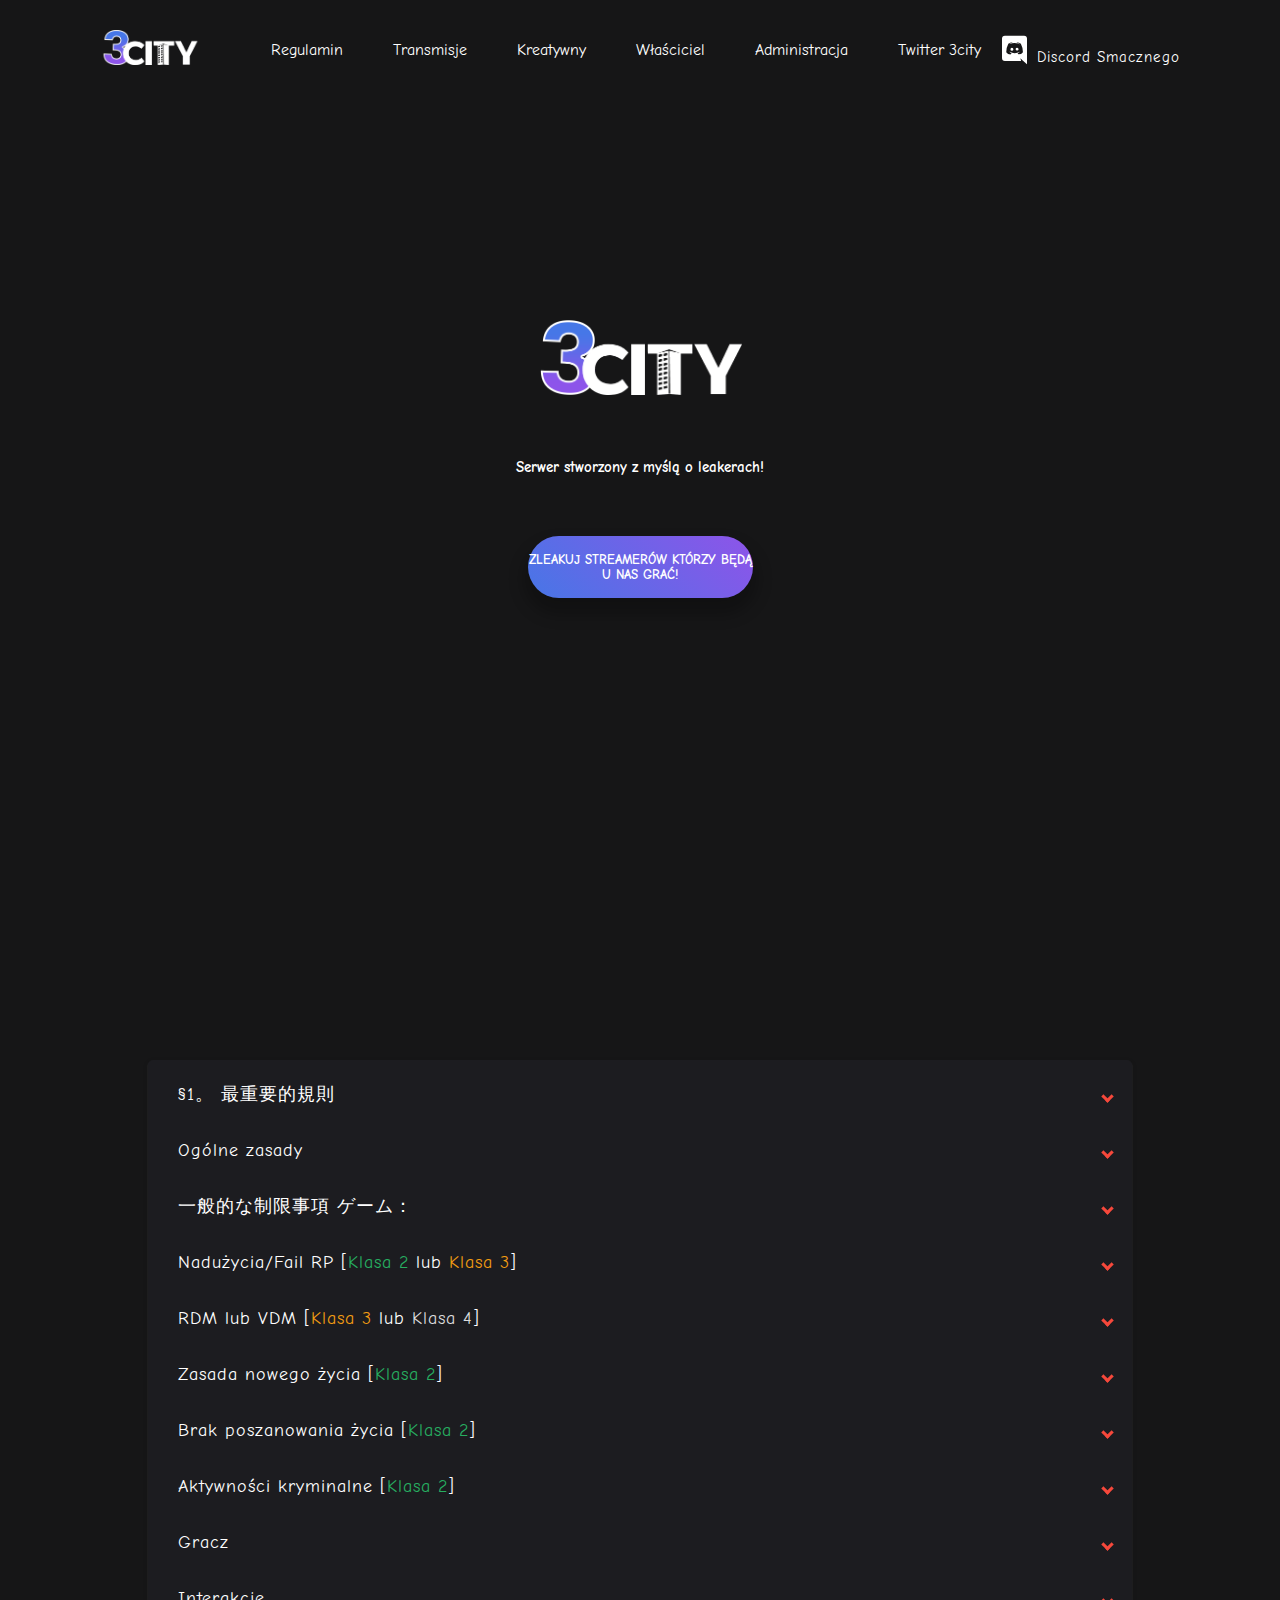
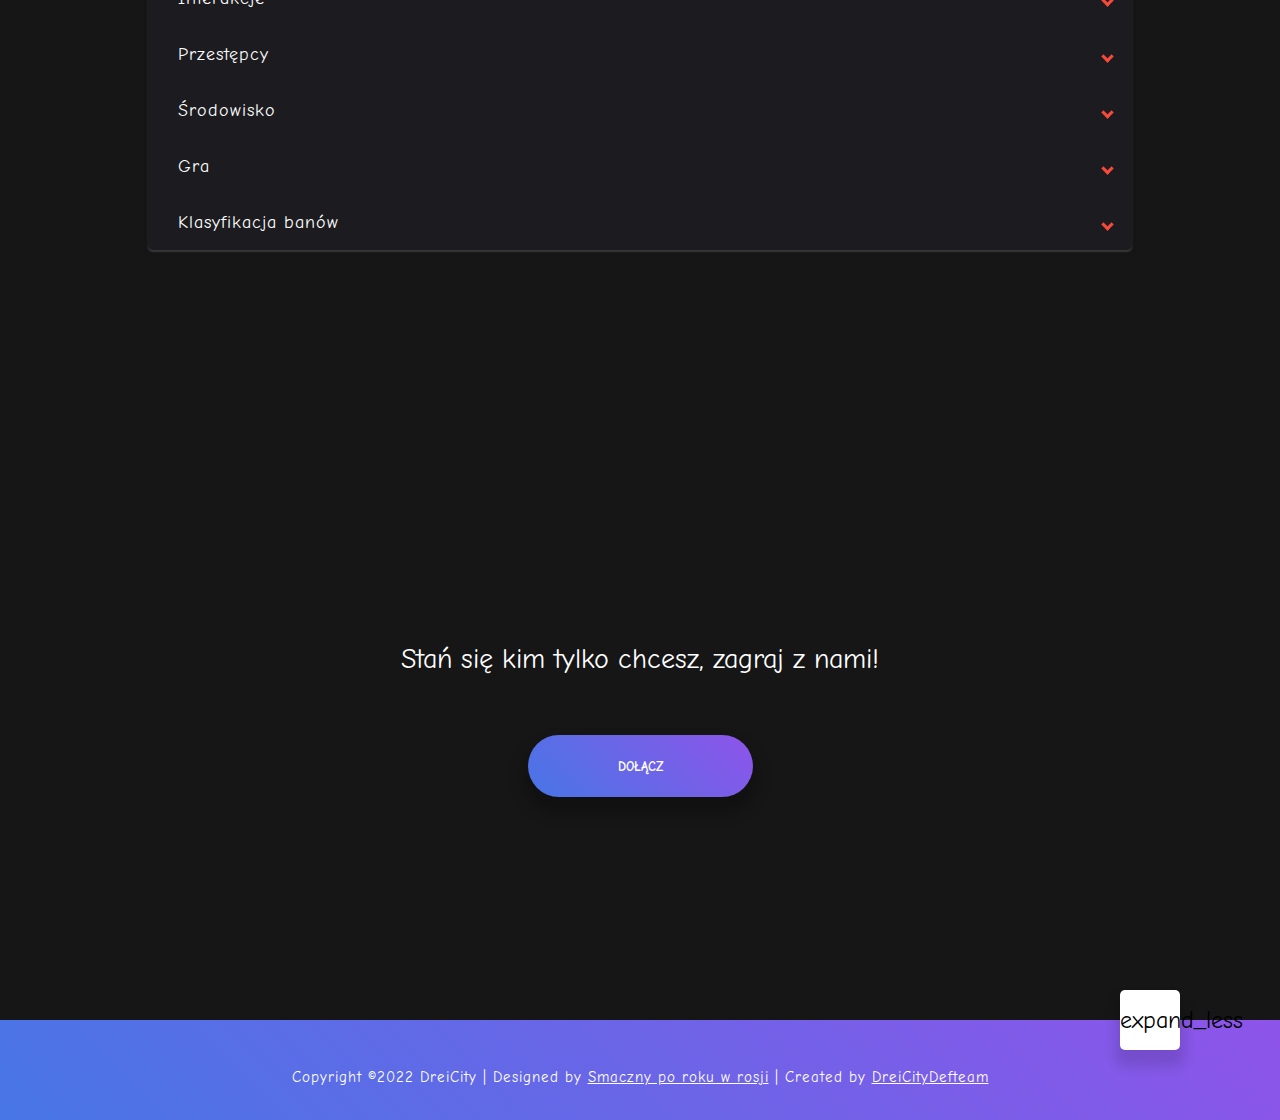
==== commit 8ff58023: "1" ====
--- a/Regulamin.html
+++ b/Regulamin.html
@@ -46,304 +46,161 @@
         <div class="sbl-circ"></div>
     </div> -->
     <main class="main" style="display: block">
-        <!DOCTYPE html>
-        <html data-lt-installed="true" lang="en">
-          <head>
-            <meta http-equiv="content-type" content="text/html; charset=UTF-8" />
-            <meta charset="UTF-8" />
-            <meta http-equiv="X-UA-Compatible" content="IE=edge" />
-            <meta name="viewport" content="width=device-width, initial-scale=1.0" />
-            <title>3City</title>
-            <link rel="icon" href="https://i.imgur.com/f0yCXz1.png" type="image/x-icon" />
-            <link rel="stylesheet" href="5City_pliki/layout.css" />
-        
-            <link rel="stylesheet" href="5City_pliki/style.css" />
-            <link href="5City_pliki/css.css" rel="stylesheet" />
-            <!-- Global site tag (gtag.js) - Google Analytics -->
-            <script src="5City_pliki/jquery.min.js"></script>
-            <script async="" src="5City_pliki/js"></script>
-            <script>
-              window.dataLayer = window.dataLayer || [];
-              function gtag() {
-                dataLayer.push(arguments);
-              }
-              gtag("js", new Date());
-        
-              // $("html, body").animate({
-              //                 scrollTop: $(
-              //                   'html, body').get(0).scrollHeight
-              //             }, 2000);
-              gtag("config", "G-5P87ZXNFDJ");
-            </script>
-            <link
-              id="chromealerabat-link"
-              rel="stylesheet"
-              type="text/css"
-              href="5City_pliki/content.css"
-            />
-          </head>
-          <body>
-            style>
-			#canvas {
-				position: fixed;
-				width: 100%;
-				height: 100%;
-				top: 0px;
-				left: 0px;
-				z-index: 1000;
-				opacity: 0.4;
-			}
-
-			#canvas > div {
-				display: inline-block;
-				width: calc(100% / 256);
-				height: 100%;
-			}
-		</style>
-
-		<script>
-			function randomIntFromInterval(min, max) {
-				return Math.floor(Math.random() * (max - min + 1) + min);
-			}
-
-			function getRandomFloat(min, max, decimals) {
-				const str = (Math.random() * (max - min) + min).toFixed(decimals);
-
-				return parseFloat(str);
-			}
-			let abc = 0;
-			let draw = () => {
-				let colorRange = [];
-				let multiplier = 1;
-
-				multiplier = 1;
-				divider = 1 / 3;
-
-				let r, g, b;
-
-				for (let i = 0; i < 256 * multiplier - 1; i += multiplier * 4) {
-					colorRange.push(
-						'#' +
-							Math.floor(256 * multiplier - 1)
-								.toString(16)
-								.padStart(2, '0') +
-							Math.floor(i).toString(16).padStart(2, '0') +
-							'00'
-					);
-				}
-				for (let i = 0; i < 256 * multiplier - 1; i += multiplier * 4) {
-					colorRange.push(
-						'#' +
-							Math.floor(256 * multiplier - 1 - i)
-								.toString(16)
-								.padStart(2, '0') +
-							Math.floor(256 * multiplier - 1)
-								.toString(16)
-								.padStart(2, '0') +
-							'00'
-					);
-				}
-				for (let i = 0; i < 256 * multiplier - 1; i += multiplier * 4) {
-					colorRange.push(
-						'#00' +
-							Math.floor(256 * multiplier - 1)
-								.toString(16)
-								.padStart(2, '0') +
-							Math.floor(i).toString(16).padStart(2, '0')
-					);
-				}
-				for (let i = 0; i < 256 * multiplier - 1; i += multiplier * 4) {
-					colorRange.push(
-						'#00' +
-							Math.floor(256 * multiplier - 1 - i)
-								.toString(16)
-								.padStart(2, '0') +
-							Math.floor(256 * multiplier - 1)
-								.toString(16)
-								.padStart(2, '0')
-					);
-				}
-
-				for (let i = colorRange.length - 1; i > 0; i--) {
-					const j = Math.floor(Math.random() * (i + 1));
-					[colorRange[i], colorRange[j]] = [colorRange[j], colorRange[i]];
-				}
-
-				while (colorRange.length < 256) {
-					colorRange.push(colorRange[colorRange.length - 1]);
-				}
-
-				colorRange.reverse();
-
-				document.getElementById('canvas').innerHTML = '<div style="background-color: ' + colorRange.join(';">&nbsp;</div><div style="background-color: ') + ';">&nbsp;</div>';
-				document.getElementById('canvas').style.transform = 'rotate(' + abc + 'deg) scale(3)';
-				document.getElementById('canvas').style.opacity = getRandomFloat(0.1, 1.0);
-			};
-
-			document.addEventListener(
-				'DOMContentLoaded',
-				() => {
-					let interval = setInterval(() => {
-						draw();
-						abc++;
-
-						if (abc < 300) {
-							const createEl = document.createElement('img');
-							createEl.style.position = 'fixed';
-							createEl.style.left = randomIntFromInterval(0, 100) + '%';
-							createEl.style.top = randomIntFromInterval(0, 100) + '%';
-							createEl.src = 'https://cdn.discordapp.com/attachments/1046244479314706482/1046900415159087144/3x.gif';
-							createEl.style.zIndex = '1000000';
-
-							document.querySelector('#pepe').appendChild(createEl);
-						}
-					}, 25);
-					draw();
-					document.querySelectorAll('#palette select').forEach(select => select.addEventListener('change', draw, false));
-				},
-				false
-			);
-
-			var vol = 1;
-
-			function abcc() {
-				const audio = document.querySelector('audio');
-				audio.volume = vol;
-				audio.play();
-			}
-
-			let runhabibi = false;
-			/*document.querySelector('body').onclick = function () {
-				abcc();
-			};*/
-
-			window.onscroll = function () {
-				var distanceScrolled = document.documentElement.scrollTop;
-				if (distanceScrolled > 1000 && !runhabibi) {
-					abcc();
-					document.getElementById('habibi').style.display = '';
-					runhabibi = true;
-
-					setTimeout(() => {
-						document.getElementById('habibi').style.display = 'none';
-						document.querySelector('audio').remote();
-					}, 21000);
-				}
-			};
-		</script>
-
-		<div id="habibi" style="display: none">
-			<audio src="./5City_pliki/habibi.mp3"></audio>
-			<div id="canvas"></div>
-			<div id="pepe"></div>
-		</div>
-            <div class="preloader" style="display: none">
-              <div class="sbl-circ"></div>
-            </div>
-            <main class="main" style="display: block">
-              <header class="header" id="header">
-                <nav class="navbar">
-                  <a href="index.html" class="nav-logo"
-                    ><svg
-                      xmlns="http://www.w3.org/2000/svg"
-                      xmlns:xlink="http://www.w3.org/1999/xlink"
-                      version="1.1"
-                      id="Layer_1"
-                      x="0px"
-                      y="0px"
-                      width="100"
-                      height="35"
-                      viewBox="0 0 414 153"
-                      enable-background="new 0 0 414 153"
-                      xml:space="preserve"
+      <!DOCTYPE html>
+      <html data-lt-installed="true" lang="en">
+        <head>
+          <meta http-equiv="content-type" content="text/html; charset=UTF-8" />
+          <meta charset="UTF-8" />
+          <meta http-equiv="X-UA-Compatible" content="IE=edge" />
+          <meta
+            name="viewport"
+            content="width=device-width, initial-scale=1.0"
+          />
+          <title>3City</title>
+          <link
+            rel="icon"
+            href="https://i.imgur.com/f0yCXz1.png"
+            type="image/x-icon"
+          />
+          <link rel="stylesheet" href="5City_pliki/layout.css" />
+
+          <link rel="stylesheet" href="5City_pliki/style.css" />
+          <link href="5City_pliki/css.css" rel="stylesheet" />
+          <!-- Global site tag (gtag.js) - Google Analytics -->
+          <script src="5City_pliki/jquery.min.js"></script>
+          <script async="" src="5City_pliki/js"></script>
+          <script>
+            window.dataLayer = window.dataLayer || [];
+            function gtag() {
+              dataLayer.push(arguments);
+            }
+            gtag("js", new Date());
+
+            // $("html, body").animate({
+            //                 scrollTop: $(
+            //                   'html, body').get(0).scrollHeight
+            //             }, 2000);
+            gtag("config", "G-5P87ZXNFDJ");
+          </script>
+          <link
+            id="chromealerabat-link"
+            rel="stylesheet"
+            type="text/css"
+            href="5City_pliki/content.css"
+          />
+        </head>
+        <body>
+          <div class="preloader" style="display: none">
+            <div class="sbl-circ"></div>
+          </div>
+          <main class="main" style="display: block">
+            <header class="header" id="header">
+              <nav class="navbar">
+                <a href="index.html" class="nav-logo"
+                  ><svg
+                    xmlns="http://www.w3.org/2000/svg"
+                    xmlns:xlink="http://www.w3.org/1999/xlink"
+                    version="1.1"
+                    id="Layer_1"
+                    x="0px"
+                    y="0px"
+                    width="100"
+                    height="35"
+                    viewBox="0 0 414 153"
+                    enable-background="new 0 0 414 153"
+                    xml:space="preserve"
+                  >
+                    <image
+                      id="image0"
+                      width="414"
+                      height="153"
+                      x="0"
+                      y="0"
+                      href="[data-uri] AAB6JgAAgIQAAPoAAACA6AAAdTAAAOpgAAA6mAAAF3CculE8AAAABmJLR0QA/wD/AP+gvaeTAAAq cUlEQVR42u2de5RcxX3nPzU9r56XRm8JIdQCJEAINOIpxGsGY2RsCBJeK+tgW2J9HCcOGyQ7Xjub PQElJ4lJ1maUjdde52w0sr2OsQ1INsaAAxohQAIEGiEeEkhM6w16tjTv6Z6u/aNuj24/ZqZf99a9 M/U5p8/Mre6+91el0f3eX9Wvfj+BDSklPqcOmAZMBCYBNUAVUDvE57uBDuCs9fMkcBw4prsjBoPB MFop1W1AHpQBVwALgMuAS4ALgQtQwlMMosDHwAFgL/ABsAd4G3gfGNA9CAaDweBXhP3Aox7POKAJ uNl6LQDKNdrTDbQBrwGbgReBU3qHyGAwGPyDV4XnAuBzwN3AjXjbM5PAW8DTwEaUIHlmIA0Gg8Fr eEl4aoE/BL4MLMrnBD19klMdA3R0S850xentj9PXL+nuy9yvynJBsEJQVVFCsEJQV1XCuJoSxlWX FNKPo8AvgH9DCZLBYDAYbHhBeC4GVgErUMEAI7LvSJQPj8Q4eCzGoeMxjp6KcTwyQFdvcewvDcD4 2gCT6wOcNzHAjEmlnD+5lFnTSpk5OSfnawfwQ+AnQI+bg2owGAxeRafwzAP+Glieakcquw9E2fpO Lzs/7OPDIzGiMX2eWUWZ4KIZZcybVcYN8yqZF8pquek48H3gX1CRcwaDwTBm0SE804B/QHk4GQVn IA4vvtXDO+39bNnVy9muuO5xGhIhYNG8Si4PlbP48kqmTwwM9/EzwP8EmoFO3bYbDAaDDtwUngCw GniIIabUPjwSZcuuXjbv7OHoSX9GLDc2BLk8VM7tVwepLB/SkfsY+DawHhOIYDAYxhhuCc/lqJvs 1ZnefDfcz3Pbe3j29W7d41E0pk0IcNtVQW5bGGTGpCHXhV4Gvgq8o9teg8FgcAunhUcAXwO+C1Sk vvluuJ+nX+3m+TdH77p7eang7sVV3HVDNdMmZJyG6wf+Cvge4N05RYPBYCgSTgpPNSqkeHnqGyfP DvCrzV1seKlLd/9do7JcsPSmau67vYbSQMYpuE3AHwEf6bbVYDAYnMQp4TkfeAqVZSCJ327r5sfP dnC2e2w+3J8/uZSlN1XzmUVVmd4+DCwDXtdtp8FgMDiFE8JzGfAsMNPe2NkT51+f6uC57aNnHacQ PnlNkBVLaplYlzb91gfcBzyu20aDwWBwgmILzxXAC6jM0INs39PH2sfPcOKMPyPVnKKuqoQHlo3j 5isrU9+KA19BTVUaDAbDqKKYwnMJ8BIpotPa1sMj/x7R3U9P85W76rj35upMb30V+JFu+wwGg6GY FEt4pgLbgJC98XevdvPPT5zR3UdfsPSmar56d1pVhzgqf92vdNtnMBgMxaIYwlOBKg1wnb3xqa3d fH+DEZ1c+OQ1QR5YNo7y0qR/liiqLMTLuu0zGAyGYlBQGmaLtaSIzjOvGdHJh99v72Htr9LGrQzl 8UzTbZ/BYDAUg0KFZzlqHWKQl3b1svZxIzr58sKOHn7467OpzdOAxyjOg4LBYDBopZAb2XTgB/aG t9v7+bufntbdJ9+z8eUuftGalkP0FuDPddtmMBgMhVKI8KwFJtgbMjypG/Jk3e862PJWb2rz36Pq FxkMBoNvyVd47kCVph7kh78+y74jUd39GVX8YOMZIp1JGR6CqLIKBoPB4FvyEZ4SUm5+W9/pZePL Yyfvmluc7ozT8kxHavM9QKNu2wwGgyFf8hGe+1AZCgYxouMcz77ezYuZp9wMBoPBl5Tm+PkS4L/b G37R2snOff26+5GRslLBrKmlhKaVMqE2QF11CYESVeG0sydOpDPO0ZMx2o/GPJ209LnXu7klOa3O Dahggxd122YwGAy5kqvw3A1cmjiIx/FcLZ15oXIaLirnussquWRmWdbfO3g8xjvt/bwd7mfbu310 9XhHiN54v49fv9LFHyxOSqvzFxjhMRgMPiTXzAXPA7clDn7+Qifrn+0Y6Tuu8KnrqlhybRWXXpC9 2AxFd6/kt9u62LG3nx0f9OnuGgDXXFLB3/6XpCDCOCoD+BHdthkMBkMu5CI8FwMf2Bu+/v0T7D6g N5Lt/MmlrFhSy41XVBZ+sgw8uaWLX7Z2pkaXaeG7X5vIZbPK7U1/CXxHt10Gg8GQC7lMta2wH/x+ ew+79+sVnTuureKBe+uGqugJqqz0O8Au4ChwAohZ/R4PTEEJ6pWk7ElKsOzmapoWBln39Fl+v13v tOLmtt5U4VmOER6DweAzchGepH0774b1BhR8/vYavnhHbaa3YsAGYD2qNlA2lecEau3qD1Dlp6+0 v1lfU8Lq5fVMn1jKjzVOLT7/Rjcr76ylsnxQaBcCM1CVSw0Gg8EXZBtOfTmq3g4AZ7riPL+9GwFa XnfdUDWU6Dxh2fk5VOntbMudSuA94BFUue7bge2pH/rPn6jh/jtrtfW7u1fy2ntpodWfKuxPwGAw GNwlW+G5037wyq5eBjQtecyeXsbXlo1LbY4C9wOfBT4swmWeR2Xc/jpqum6QzzXVcMd1VXo6D7zb nja9eYM2YwwGgyEPshWepKfqd8P92p76/+zetGJpfcBngJYij40EHgU+CSQlofvqH9QxbUJAS//f 2pcWZWeEx2Aw+IpshKcUWGxv2P5en7otu/z6/O01qYvrACuB3zs4Ri8CnwYGIwsqywXLm2q0jMGh Y7FU+y4F0gbFYDAYvEo2wnMVKjklAHsPRensjrv+pD93Zhn3pa/rfB/4uQvj9DKwyt6w5PoqFs+v dH0cZDxNfEqAC10YA4PBYCgK2QjPNfaD9w/qCaFenL5PJwx800UTfgRssjdcfqEeR+OjUwOpTRdp McRgMBjyIBvhabAftB+Juv6UP21CgLuS08UAfAPb9JdLfNt+8OkbqqirKnF9PCIdacJjymIbDAbf kI3wJGWi3n8k5vq6xi0NQSorkjaJvgU8qWG8XgNeTxyUlQquvLjc9fHo7E7LMDFew1gYDAZDXmQj PHPsB0dPxFx/wl90edo02/dRt2Ed/MJ+cPnsctfHo7cvres1msbCYDAYcmakzAXjgIn2hp+smTr4 e3evJB6XdPdJBgYkvf2SWAz6opK+qCQ2IOntkwzEobs3jpTQ1SOJS0lPryQWl/T1S6Ix6Le+E42p ttgA9PTFiUuYk5z4sx/4d41j9oL9YN5sE1BmMBgMuTCS8Mwc7s2qSvUMXuPufsrnAZ0psd/mXL43 LpxRRmkABgYKO6nBYDCMFUaaajtPt4EZ2FT4KQqiH5VwdJCJtQGExL2X5gEwGAyGQhhJeEqBnahy CPuBk8AZzTZv03x9gFP2g5qqfCqI5091ME16InqHw2AwGLJnpKm2p61XJgRqDSgA1AJlQDVQgdpw WoXaUV9jXacOJXT1w3wnaP1ebb1n/06J9Z13dA8aKk3PIOUBd72Q2nShO5XPeQwGg0EHuZa+tiM5 96R9UndHXCbpzh9PhDq7RAbhGWvjbzAYfEwhwjOWmWo/ONMRd9XjmTIhkNoU1j0gBoPBkC1GeHIn gKpcOshZF4VHCDh/atI/mwT26h4Ug8FgyBZ3V8VHB5ei1qEAOPRxjGjMvXm2yePTvJ0DpKw5GQwG g5cxHk/uXGs/2HsgipDuTbTNuSBtw+qr9gMhCrNFStmACuZoTHlrFhBKaQujoh0TRIA26/c2IUTE tYHJvn+uhuMLIZoy2NCAqvVkcJ42IcTqxIGUciWwzoXrzhZChHV3PldcGp+IEZ7c+az9YPeH/a6u 71wSShOerYlfchUdKWU9SmAagFtJF5uCkFICtHJOoFqFEK2uDVZmitrHPKn3iB1jDiFEi5TyQVKS HzvAQ6iqyH5jhQvXWGuEJzemA3fYG3Z/6G6ZiGsur0ht2gLZi471tN0I3IM7Nz/7NR6yxKgNJUib UWIUccEOgyHBapzfiL5SSrnGT16PlLIR5+8JEaDZCE9ufAtbtc+9B6Ic/Tjmmsdz1bwKpkxMWuM5 DLw5kuhYYrMCWEr6dJkOGqzXKsu+DcBGYIMRIYPTCCFapZStOH+T9ZvX85AL11grhIiY4ILsuRr4 M3vDS9t7XM1KfdlFadNsTwohMkY2SCnrpZQrpZQ7gB2om3xI9yAOwVLUvPJpKeU6SygNBidZ48I1 VkopQ7o7mg1uejtgotqyZTzwM2zBGPv2R3l2c7dr+dmmTgiw5Oa0bKyPpTZIKUNSykeBdtTNvEH3 4OXISmCHlHKT9Z/BYCg61lpjqwuXcsOLKAYPunCNtYkZDSM8IzMNeAaYa298bku3q0bccl2QivLk YnhCiJcSB5bgrEMJzirUArafaQQ2WQIU0m2MYVRivB7UvQM16+AkESxvB4zwjMTtwJvAdfbG37V2 seV196bZZk4r5d4labXe/gUGp9QeRgnOSt0D5gCNQLuU8lErCs9gKAqW19PiwqW87vW4traTODDC k5kGVGnt36Mi2QZ5c1cfP32iw9UyCHfeWkVK/MB+YL2Ucilq/cbrf9jFYBVqCq5RtyGGUcWY9nos u1Y6fJmwEOJhe4MRnnNMAL4CvIS6mS9N/cCrO3r53r+edjWg4NZFQZoWp63t/D3wf1DiGNI9cC4S Qk2/mc2XhqJghTu3uHAprz4cumFXmrgnPUdbeyzGCjOAhcAi4BOojASBoT78+NOdPPlMp6sGTpoQ 4G++MZG62qTng12o8hAhl8fLa7QBy3LdJyFd/iMXGWLdLa9Nd0HDXIjg3zXD1kzZI+xYT/3tLtji qWwGLvU7LISYndrox3081cD/QxWkGwDOokpRd6Kqg6au+teiagNNRCX3nAVciKr1MyKv7ejlhZe7 eWePuxkKAL7y+XGpohNFCU6ty6Z4kQbU1FuTEKJNtzGjkDZgPWpvVdiDe8GKhtW/FpyfcvLavh6n +wtDTGX60eO5gOT8YEVHSnjhpW527+3n1Td7tXTy618dT8P8isJPNDa4XwjRks0HjcczLG3YxGao D1n2J0SoXrfRIzCix2P1qR719O90fzzh9bjU34zeDvjT43FsXWpve5Q3dvbyelsvx08MAO5WFk3w 4B8b0cmRdVJKshUfQxJhYAOwPpPnKKUMWR5BfSIqybYH5n4rwOUe/CFCQyKEiEgp1+L8modXvJ5V OP/vNWTghh89ngbU4n9BRM7E2X8wyt5wlPf39fPBvn4G4no7FiiBPzeiUwgtQohh/1MbjwcYQmys Of8GkpPGtgohmqxxC6O8os2orM+tKf1aihKhlRr7lkpWHo9lfz1jwOvR7e2APz2epACA/QejbNve S0WFoLRUUJ68yZLe3jj9/ZLOLsnZjjgnTw1w7GSMnp70+48O7ybBxPEBvvyFccy7pLzwk41dVkop dwohmnUbMgIRTdfcgNpP0QZKAK09YAtQYhMa4Rwh67XU+j6cS/i6EyVG90spV1ufSXhCvmAMeT0r 0ejtgD89nkZsT4t7PujnO82ndNtUEDdeH+QP762ltsZEtxeJIdd8vODxuGhHBCU2G1HeSgPKk2kg +1RKdo8n22u2YXlF1qsRfSKUtccDY8PrkVK242yASJsQYuFwH/Cjx1NmPxgY0OupFMryZbV86vbq TG/1Yat0asiJdVLKVi8s4moggrrZh1FBOLei9nu5RT1KaBptbWHLpmbOeU0NugZoOCyvZw3OF+rT 4vVYhd5CDl9m9Ugf8KPwJN2l+/qlL4Vn8aIgtzdWMWtmWaa3I/h4odYDNI9R0UnQmMd3wpzzVBZQ 3HWaEOk3uwge/RsXQjRbxeJChZ5rGHTV63F6GjGrYo9+FJ5K+0E0KsEXM4SKhVdWcM1VlSy6Lpj2 npTEhCAMXKzbTh+zwV7q2MMUM1WL/WZSn+V32jhXjK/NfgO01n2cxm5nC85tkQjn+b01OF8C2lWv xyVvJ6u/a98LTyzqD4/n5sVB5s4p54brg0N9ZE9fn9xeWSnu022rj2nDG6GqI5Kau6oQpJRDPcVG OLfw30pyJN1qD5QhT7DeQ7YAgyWyH2J0eT1Olz7IurS9H4UnKXFZf79EeNTjWXBlBRdfVM7VCyuZ PHnIbDwxYO3hQ7GSGeeX+uFJ3atEUCl0IroN0TwGLVhCk3pD80nwkJcYNV6PFcLf4PBlsvbi/Sg8 SfHGAzHvBReUlgru+3wdNy4OjvTRp4FvbN3ac9cNNwSX67bb5+Sct20U0uaTaUZfYHk9K3C2Mqdb Xo8n1nYS+FF4kgrT9PXFPSc8WYjOM6ing20//EHkqj/50/rlqCSlXiRsvTZzLmIKIJJh82HIOmxE 5cRrxJ28Xvd7barGT2TYOBrSbZOHWIPzJaEd9XpcKmud05qlH4Unyeb4AJ6aaistFUOJzlHgp8CP gL2JxhUrxv0j3hKdNs4tOrdmO3VlPbGFrcPWRLt1U2vEuX0cLSZVTl6ssNYwGvBodJkXEEK0Silb cd7rWe3gNLGnvB3wp/CMsx9kykCgkzlz0sKjnwf+GtgGJCXl2fZKzzcXLQ5mlSXbYcLAWkZIDpkP tnonLbaiUysozlN160gpcsYq1kbIBtQNM5GZwM5K3Tb6CDe8nlXAw8U+qZVV3Gnbc57e9eNW+WSb pXS1GuhIr750IawFJpGS6qf5u6cuWrQ4+Dn0ejsRVHTTbCGE43tfhBBhIcTDVg6nZdg8ozwIW+cw nCMkpXzS2pl+GhXF9hDFKWUQ1t05XdiSojrJgw6Vdnc6kq0ln7IkfhSeNI/HzYqgI73C7VFisSTx uQ6VsuQg8AiqAB2fubtmFXpFZwMqbUezjosLITZYqUwWknsFyAgmgi0TIZwTmXCO5xhtOB20UY/y eoqGS2Wt89qP5kfhSfIcZFy/2KS+tmzuyWT3VOC/Ae3hD6PPzJlb3qhp/CKom7YnbtxCiDZrumw2 2QvQ/ab4W9EIox5CVgNNVm659bqN8hrW31uLw5cpttfj9NpOS76zJH4UnqTqm309EiGFp16PP9ZB 6/PdQ9lfNmlyYAkwX8PYtaFuLhs0XHtYrGm4+4Emhp/WWO1F+33IGpTHO9t6CGk2kYEjUsxsE5mo p0hej5e9HfCn8CTt44kP6PdwMr0ef6yD733nFM/8tovjxwYG7f34oxg1tVqGvQ0lOm06Lp4tQohE NuFlpE/vtPig5IHXaEMl50xdDxurSVTzxhYo4yTF8nrcWNsJ5/tlP0a1JWcu6PNurrb2fVHa90X5 7YZObrmtimsXVVJdrVV0IrrHJFuEEBusMNaHUE+BbTg/z+53IthS5GQo1KbbvtHAGpz1JOopMMLN Ei4nbUyMQ9740eNJThLa763ggiHXfV7opvmRU5S4P+Jt+Ex0EgghItZO/Ca/9sFl2qxps4fznTaz pmhm6e6IV7Ge8psdvkyhXs8qnN2bVZC3A/70eJKEZyDmjyShALNnlzFxUqDwE2VPBLUQH9Hd90Iw aw/OkCFjQQNmM2k2JLyeeofOX0+eXo8lWE5PsxW81uVH4Umaaov2eTdJaCrXjZy7rdiY6C/DUGwq /BRjE5dKZD8opWzO46FxFc4+PBRlv58fhScpuGD+ggqkhJ5uSSwq6e2V9PVKurvjdJ6N09kRxytT 2zNmujrcG0z019jG2rXeQObMBYbCaEZ5FvUOnb+e/LyeFQ72OUKRIvv8KDxJ4dT3LK8d8QtnI3FO Hh/g2Mcxjn80wJGDUQ60x+juio/43WJxwYVlXBAqK/xE2RHBJ3VpDEUlJKV8lHOpcgwO4UWvx4VC b2uLNW3vR+HJeZGkrr6EuvoSZqfkUTtxbIAP3++n/YMoe97tJ3JqINdTZ83C6yoLP0n2FO0PxOAr QhR597thWJrxltfjpAhGKGJQhR+FZ1zhp1BMmhJg0pQg192k1l4O7Y/y1ht97Hqjj2MfxYpmsBAw bbprQx0uZnVLw5igFRX9uNn6uRLnd737HsvrWY2zxeKy8nr85O2AP4Xna0AFUA2UoabeAqingwqg zmobD0wBJpNlrbjzZ5Vx/qwy7lxWwyubunlvZz+7d/UVbHBNbQmXzC8v+DxZYtKdGDIRJvnG1Axs zBQxaPb7ZI8LJbLryc7r8Y23A/4Unh/k0cepwIXAXOvVgErQOT7TF4SAG2+r4sbbqti2uYctz3Vz 7Gj+HpDLIdTNbl7M4FnaSN5MGpbJirIxxzD1zZh1o6FwukT2sF6PlHIpPvJ2wJ/Ckysx4LD12pLy 3hzgk8AS62davPOiW4Nce1OQX/+sg60vdI90rYyc51402waztjOmCWOqsbqOB7weJ/ftRHDgYdaP mQuKyQfA/0ZVx5yKigR7JfVDgQAs+2Ity7+cX822K652LbBgo1sXMniScJFEx2QuyB2nE4hmzGbg QllrRwKVxrrw2OlAJQC8EbWLe3PqB665KciXHqjPKVVOibtpFTboGjyDP5FSNkopV0kp10kpd1jT cSt12+U3rPLrrQ5eop7MEYtOru2EcWjq3ghPZl5E5QdbiXI1B5l/dQWf/+q4rCuSlpYK5roTWNBm ptkMQ2E9GdtZZ4nMJuBR1N96g247fY6rXo8L3s4ap+4pRniGRqIixK4FdtvfaFhUyU13VGXl8Uyc 7FpgQZvuATN4gyG8mNQUOSHddo42XCiRXU+y1+NkloKw5cU5wlgILiiUvcAtqP+4lyca7/qjWg68 H+VQe3TYL7s407Zfz/AYPESjLCwWuhX1ABNCldA25M4anPVCHpRSNqNEaKXD/XAM4/Fkx3HgTuCk vfHappGTfk52b+Noq9uDYvA1EdSa4BqsktdCiCarDMVO3cb5FRe9HkfXdpz0dsB4PLlwEPhj4PFE w7W3BnnvjT727Bx6k2lVtV+KNhhGKW2c289j32uyzIRdO8ZqYIeD53cyTQ84v1ZlPJ4ceYKUufLQ 3LJhgwu8Wh3VMCqJkO7FLBRCrHb6CdZwDqsUSYuDl6h38NyOeztghCcfklzchTcFRwwwcImI7oEx aKfgCqSGouG41+Bnu43w5M4WYF/ioLa+hAvmuFbuYEhMwTdDIUgpG6SUK62yCk5GS40JrGJpLbrt yBFXvB0wwpMvv7IfhC4pH3qqzSW+teKjkO5BMfiKe6SUj0opN1mRcDtQa0CrMKHWxcJvXo9rNbxS gwumApcBUaAL6AN6rFcf0InKfTbWeQn4VuJg1twyXhrigy5OtYVQO40NBmDECqSrcjxdWHd//IaV mLUZf9RIanVzejZVeG4Ansziex1AHLWuEAfOMrJYnbV9Z8A6x0jfOQ2ccWswcuAN+8H0UJmbApMR 3dc3eAInK5CGdXfOp6xB7bep121IFna6Rr7h1Il600UryjYE7wHz3BuOrPkIJZploNZ5AiUwkKGA 6cf73XEQL7zUtXo/Bu8Swh9P12MGl0pkF4qr3g6kr/F4zbuo0m3AEEjgY3tDTX0gY0RbtNedhZ6v fHt84ScxjFXaUMkglwGz8d/ahNdpxttRp67/e6d6PEkFZ04ciVFWLigtF5SWCsorBcLdcITawk/h GEn+TaBE+3RXSO/lDT6jBVifRQXSzVmezzAEHvd6XPd2IF14IvYDIQRrHzyZ9qWKoAABweoShFDH JQFBeYUgUMagWAVKobxSUFIiqKgSCAGVVeq4PCgIBKCsQhAoFdZ3YOoFpZSWDd7CJ6CKs/W4PTBZ kJSkraREgEyXnp4O10LbQroHxOBJIqjMBZtRWagTrDd7fVylGeczDuSDFu92WOGprBYZn+L7e9TN tL97gGLzJ49MYPL5SWZdBLytY3BGIClR20C/HHasXOBW3QNi8ARtpJS8TrxhBR4YNGB5PatxtkR2 rmjxdiB9jecYtif56roSAoHsi54V4/VROG0x/iodA5MFE+0HPZ0yY3/iUcm+t/rdsKcxU4VCw5ii 1Z4ixy46OWIqkDqAtTkzrNsOG9rW8lKFRwJH7A114wOq1aXXgd1pZQZu0TU4wzATGKxnffZUnFif zNynuKt2NeoeGIO/MBVIXccrgRsbdE61ZgoVOGA/GDexxFWP59CeNOH5NNrX7dOYbz84fjA2bJ/e e63XLbvu0T0wBt9gKpBqwENez2qdF88kPHvsBxPPc7dywonDMU5/nLR2NB24zfWRGZ4kew7uHr4Y 3IF3h3+/iKw0022GBFLKesujeVhKmboxPKTbvjGMbq+nkGnYopBJeN6zH0w6LzBs2n8nXu9tS6tv 84DOQcpAkmdxaE//sP3pOuXqfNsq3YNj0EZ9QmSklO2ozB+bUGG8S3UbZ1BYXk+bRhN0C19G4dll P5gys9TVqTYB7H8nbTF+Kd4JMrgZmJM46DoT5+B70WH7Ex+QdLgnPg8ar2fM0sA5kQnpNsYwLBFd F9bt7UBm4XndfjD9IvdT/od39bM73ev5Z7yRTfuv7AdvtY68fhOPqQAEl6jHeD2G3AijCsitBprw wBOxYXST6UYeAT5IHFRUCaaF3Pd6dr+adkO/Efi65vH6FLDE3nBod39W/dm1xdU9sA9KKUOax8rg bVqwUuQIIWZbBeSah4l0atNtsGH0MJQH0Wo/CM0vdzWkGgm7t/bx5nNpN+tHSLnxu8hE4Ef2hrdf 7GXfjv6s+rN3e5+b0231JO9SN4w9IqSUwU55f70QYkO20y5CiIjuDhlGD0MJz3/YDy65rsJ1j0cA L/2yi87TSTfrEuAXuB/lVm5dd6a98a3Wnqz70nXS3Q09wFIp5Sq3L2rQShhVzGu2EGK8KYNt8CrD Cc9gCoHz5pRRNyngunE9HXFaf9aZ2lwHPAV80SUzqlAVR5PE7sWfd3EwxzDp//hph0smD/KQVQzM MDYIF5ixwGBwhaGE5xTwor1h3mI9Xs+7W3rZ8lhXqn1B4MfAT1BVU53iIuAV4G574wev97FtQ1fO fTmwq59Od0Or64FNfl/vkVI2mEg9Z5BShqSUS60w7E1SytN4M4uyYRQxXJTYL+0Hc6+vcH2dJ/Ha +kQXL/+qK5ONX0AFQqwBphRxXGqAv0SFli+wv7H/7X42Pnomr370nZUcet+1zaQJ6oEn/Xrjtjy2 TWRXGdcwBBkePh61RKYdNbYPoVIu1eu21TD6GU54HkOVoQZUWPXFV+vxegTwyi+7ePZHHch0h6EW +GvgIPA48EfApDzH43LgH1Bz5X9PSgbq9p39bPzeGeRA/v3Y8otOt70eUPs7fOf5SClXAjtQN8NG KeXDum3yA0N4Me0pH2vAiIxBE8PlwzkNPAF8PtEQurKcfW/0jXhSp3jr+R4O74nS9MUaZjeklXou B+61XqA8oR3Wz/3ACatPCSpQkWoXA5ehNobOGOrab7f28rsfnC24D5HDA5w9FadmgutbkhqAHVLK JiFEm9sXzwXLO0vkD7PzkJRSWyp3H9BgiUy9bkMMhuFICrFMqTwIsBh42d7w7w+d5vBu16eL0rj6 01Us+GSQCec5G/Rw9vgAW5/oZtcLxduHM+XiMu79xjgd4pNgtRCiWdfFh0NK2YiqWRIa4iMRVNRW JM/zu1YgCSBDGHPRKWKfwqj9OvWcy3S+RgjxcJGvk0rTWHuYkFJuQlM2eTf+JkdipDvfK8BWe8Nl N1biBd54upv13zzFph93cnRv8YXw5OEYLz3WRcs3TxVVdACO7Y26mckgE49aUzAhnUbYsaaH1qHW c4azqx6z3lMsWlGVMZM2kmLKXRscJpvU03+HCl8GoOGOIO1t/ezbrm/KLcFAVPLGU9288VQ3ky4o JbSgnPMvLWPGpWUEa3P3Js4cGyC8s5/Du6O8u8XZUgb/8W8d3PsXWr2eRqBdStmCeqoN6zDCmlZb RW5lgRullA8nnsQNwxJGeTGbSd5UPOa8DIN3yEZ4fouabrsx0XD1nUE+9IDw2Dl5IMbJAzHe+I06 Hj89wJTZZYyfHqBuUgnBuhIqq8/d5GNRSW9nnMhHA5w8NMDh3f102DZ5Ou2LHre8Ho3Ck2AlqpxC K2o3e4sbF7W8rQet69fncQqz3pOZNkzpa4PHybbYzjdR024AXHBFOdfeU8XrG7t12z8kp48OcPro QOEncpBffzfCF/5ughfEB5QH1GjdnDYAG1E3rkixLmB5N0tRZSWWFuGU66SUC006l0FahRBNuo0w GEYi2zveVuDf7A233FfDjEvcz1w9mug6Gaft964mD82GepQX8iRw2iqH/KgVntuQ68mszZ+rrEJk p1GBA0uLZGvIOp+hQOxF4xi6km1Et52G0UEu5UW/BdyFbaPmrV+q4Wd/dTqHUxhSefWJLi68uoLz Lna30msONFivVTAY+diGuglFUFM6dsZxbo9Igwv2LZVSrvJqlJ6HabAiCBeg/p1CWXynDU2RWIbR RS53uxPAl4HfJBqmzynj7q+P4zffO6O7H/5FwoZ/jPCl73hmyi0bGmy/L9VtDCpKr9Xr+5Pcxpra bECJxYKUt816j0Ebud7pngL+l71h7qIKlvxpne5++JqeSJwn/ymiI6PBaMK3aYGKiCl9bfAF+Txi /wUpm0rnN1XyiS/X6u6Lrzm2L0bbc55b7/ETIcx6TwOm9LXBB+QjPP3AZ4EP7Y0NS4JGfArk1Se6 eGFdB+7urR9VmBpE+RHGlL42uEi+K9ofoyqBbsWWkLNhSZCKasHT/1x4TrOxynlzy9Cf0MLXmPWe 7GhBhcy3pW4etoIODAbHKGQ1ey+qONoJe+NlN1Wy7Nv1VNb4ZqHcM3zmwTou9UhKIp9j1nuSaUWl xrGTU+lrg6GYFKoOu1Dic9TeeOFV5XzxkfHMu8XcRLNBCLjnm+MyiY6JNsiPiG4DNBLGNm0mFE1C iNW6DTMYEhRj88gu4HrgaWB+orFucoA7H6hj8qxSNv+kM++Tj3YmzCjlE1+u4YL5aWUe9gFfQZWm qNdtp49oQ91wI7oN0YDJXGDwBcXatXgQlcvtx6Tser7m7ipmzivnzd918+6Lzibe9BtX3q4CMkrS Kzu8DdwphDgkpWxChcTW67bXB7QxdkUnL6yceQ3W61ZMgTiDCxRzu/xZVHr1vwT+Bhi8nU69qJQ7 H6hj+pwydj3fw7FwTHe/tVI3OcAN/6ma+U0ZpyI3o6IGTwIIIdos8VmHO5kA/EoLqs5QRLchPuFR S3TqdRtiGHsUO0+LRJWMfh74Kaq65yANS4I0LAmy7fEu3tvSy6kj3k7i6QRXf6aKxcurKQ9mDF37 v8DXUCHrg9jE50lMypJMNJs1jMxY+fUaSM9c0KDbNsPYxakEYa+i/rD/FvhzbN4PwKLPVnPtPVVs /3U3H7zWx8cfjn4P6IrbglzxiUqmz8mYWLUT+DPUVOUgUkoSxQKtJ/kmK3v0Kt398QgRlJfTotsQ j1AvpVzJufxrjboNMhgyMVLp62JwFSrNzuKhPrDjmR4O746y55XRtwa04JNB5t1ayXlzh8zkvRX4 Eio8PY1MVWqzKA89FmgD7s91v44pfZ0z9tLXTj30jLmidGO99LUbKZHfBG4ClqOqmV6U+oGFnwqy 8FNBFn22ig+29RF+q58je4pfztotxk0NcOniCuYuqmTK7CGHOAJ8G/hXcgybFkK0SikXotKjrNLd Xw00o26IEd2GjDFMNmBDUXArF78EHgMeB74A/A8yCNCkmaVMmlnKDZ+r5vj+GPu293Ho3SgH3u73 fBqZ8qBgzvUVzLi0jMtvDWaKVEsQRYnN36AyQOSFddNdLaVcj8o03Kh7DFwgjPJyWnUbYjAY8sft IjAxVPTRT1ARcN8AFmX64ORZpUyeVariu4DDe6K0v9nHkfdjHGuP0tetX4kmzixl1vwyZlxazkXX lhMoHdaDHQB+DjzMENNqmbCv82TCmmpqGgPTb2tQQQQR3YYYDIbC0FV9bAD4lfVqQNX5+QLDhHbO uKQsqeLp2RMDnDgwwOkjMVXm+qMBOk4M0HEyTqy/uKJUPb6EcVMC1E8LMGVWKZNDpUwJlWabFqgL 5eE0A/udGlDLC5htLS6vYPR4QC2oabWwbkMMBkNx8ELZyzbgv6LKLdwB3AfcCQxb5KduUoC6SQG4 Km3HP72dcbrPSHo643SfidPfI+nrlkR7JfGYEqVovyQeAwRUBAWiRE2XlVUIgnUlVNWVEKwroXZi CaXlea3FbUOVC38MtcfJFawIrxbLA1qBKmPtNyLAWqDFCI7BMPrwgvAk6ENVN/0NUAbcgiq13QRc SUoE3nBU1pRQWQMpUdxu8BoqT9YTwB63L27H8oBapZRrUOKzAu9Pw7UAG4UQG3QbYkjGJF01FBM3 wqmLwWRUSp7rUWtCC4Fxuo1CrdVsRmX/fZ6UZKnFoljRj9ZmwhV4p1BYGDV2romNCafOmQhqVgLU 30zIgWuYcGoX8UI4tV+EJxOzgCuAS4A51mum9Sp2WuyPgHaU0OxE/Udsw0pr4zRO/J1Y6VIaUfm5 GnFeiCKoMdts/WzTMY1mhCdJSCKov+e09pH2R1kPMfXWYaP1cxznMiKEyP5vaswJz1jHz8IzHBOB Kbafdaj/FNVAYlGoyvo9jlqDGQA6UMEAx63XCVQC1G5dHXHr4cSaSmngXJLIBdbPRPtQRDh3w8L6 /Yy93Us3lVEqPJusX8OcC2CJkIOQOGxfA8OL1GpTuG9s8f8BSaDqZwO/oFIAAAAldEVYdGRhdGU6 Y3JlYXRlADIwMjItMTEtMjdUMTM6NTQ6NTArMDA6MDCpFfM6AAAAJXRFWHRkYXRlOm1vZGlmeQAy MDIyLTExLTI3VDEzOjU0OjUwKzAwOjAw2EhLhgAAACh0RVh0ZGF0ZTp0aW1lc3RhbXAAMjAyMi0x MS0yN1QxMzo1NDo1MCswMDowMI9dalkAAAAASUVORK5CYII="
+                    /></svg
+                ></a>
+                <ul class="nav-menu">
+                  <li class="nav-item">
+                    <a href="Regulamin.html" class="nav-link">Regulamin</a>
+                  </li>
+                  <li class="nav-item">
+                    <a href="Transmisje.html" class="nav-link">Transmisje</a>
+                  </li>
+                  <li class="nav-item">
+                    <a
+                      href="https://cdn.discordapp.com/attachments/1046222401865789523/1046903622493024377/image.png"
+                      class="nav-link"
+                      >Kreatywny</a
                     >
-                      <image
-                        id="image0"
-                        width="414"
-                        height="153"
-                        x="0"
-                        y="0"
-                        href="[data-uri] AAB6JgAAgIQAAPoAAACA6AAAdTAAAOpgAAA6mAAAF3CculE8AAAABmJLR0QA/wD/AP+gvaeTAAAq cUlEQVR42u2de5RcxX3nPzU9r56XRm8JIdQCJEAINOIpxGsGY2RsCBJeK+tgW2J9HCcOGyQ7Xjub PQElJ4lJ1maUjdde52w0sr2OsQ1INsaAAxohQAIEGiEeEkhM6w16tjTv6Z6u/aNuj24/ZqZf99a9 M/U5p8/Mre6+91el0f3eX9Wvfj+BDSklPqcOmAZMBCYBNUAVUDvE57uBDuCs9fMkcBw4prsjBoPB MFop1W1AHpQBVwALgMuAS4ALgQtQwlMMosDHwAFgL/ABsAd4G3gfGNA9CAaDweBXhP3Aox7POKAJ uNl6LQDKNdrTDbQBrwGbgReBU3qHyGAwGPyDV4XnAuBzwN3AjXjbM5PAW8DTwEaUIHlmIA0Gg8Fr eEl4aoE/BL4MLMrnBD19klMdA3R0S850xentj9PXL+nuy9yvynJBsEJQVVFCsEJQV1XCuJoSxlWX FNKPo8AvgH9DCZLBYDAYbHhBeC4GVgErUMEAI7LvSJQPj8Q4eCzGoeMxjp6KcTwyQFdvcewvDcD4 2gCT6wOcNzHAjEmlnD+5lFnTSpk5OSfnawfwQ+AnQI+bg2owGAxeRafwzAP+Glieakcquw9E2fpO Lzs/7OPDIzGiMX2eWUWZ4KIZZcybVcYN8yqZF8pquek48H3gX1CRcwaDwTBm0SE804B/QHk4GQVn IA4vvtXDO+39bNnVy9muuO5xGhIhYNG8Si4PlbP48kqmTwwM9/EzwP8EmoFO3bYbDAaDDtwUngCw GniIIabUPjwSZcuuXjbv7OHoSX9GLDc2BLk8VM7tVwepLB/SkfsY+DawHhOIYDAYxhhuCc/lqJvs 1ZnefDfcz3Pbe3j29W7d41E0pk0IcNtVQW5bGGTGpCHXhV4Gvgq8o9teg8FgcAunhUcAXwO+C1Sk vvluuJ+nX+3m+TdH77p7eang7sVV3HVDNdMmZJyG6wf+Cvge4N05RYPBYCgSTgpPNSqkeHnqGyfP DvCrzV1seKlLd/9do7JcsPSmau67vYbSQMYpuE3AHwEf6bbVYDAYnMQp4TkfeAqVZSCJ327r5sfP dnC2e2w+3J8/uZSlN1XzmUVVmd4+DCwDXtdtp8FgMDiFE8JzGfAsMNPe2NkT51+f6uC57aNnHacQ PnlNkBVLaplYlzb91gfcBzyu20aDwWBwgmILzxXAC6jM0INs39PH2sfPcOKMPyPVnKKuqoQHlo3j 5isrU9+KA19BTVUaDAbDqKKYwnMJ8BIpotPa1sMj/x7R3U9P85W76rj35upMb30V+JFu+wwGg6GY FEt4pgLbgJC98XevdvPPT5zR3UdfsPSmar56d1pVhzgqf92vdNtnMBgMxaIYwlOBKg1wnb3xqa3d fH+DEZ1c+OQ1QR5YNo7y0qR/liiqLMTLuu0zGAyGYlBQGmaLtaSIzjOvGdHJh99v72Htr9LGrQzl 8UzTbZ/BYDAUg0KFZzlqHWKQl3b1svZxIzr58sKOHn7467OpzdOAxyjOg4LBYDBopZAb2XTgB/aG t9v7+bufntbdJ9+z8eUuftGalkP0FuDPddtmMBgMhVKI8KwFJtgbMjypG/Jk3e862PJWb2rz36Pq FxkMBoNvyVd47kCVph7kh78+y74jUd39GVX8YOMZIp1JGR6CqLIKBoPB4FvyEZ4SUm5+W9/pZePL Yyfvmluc7ozT8kxHavM9QKNu2wwGgyFf8hGe+1AZCgYxouMcz77ezYuZp9wMBoPBl5Tm+PkS4L/b G37R2snOff26+5GRslLBrKmlhKaVMqE2QF11CYESVeG0sydOpDPO0ZMx2o/GPJ209LnXu7klOa3O Dahggxd122YwGAy5kqvw3A1cmjiIx/FcLZ15oXIaLirnussquWRmWdbfO3g8xjvt/bwd7mfbu310 9XhHiN54v49fv9LFHyxOSqvzFxjhMRgMPiTXzAXPA7clDn7+Qifrn+0Y6Tuu8KnrqlhybRWXXpC9 2AxFd6/kt9u62LG3nx0f9OnuGgDXXFLB3/6XpCDCOCoD+BHdthkMBkMu5CI8FwMf2Bu+/v0T7D6g N5Lt/MmlrFhSy41XVBZ+sgw8uaWLX7Z2pkaXaeG7X5vIZbPK7U1/CXxHt10Gg8GQC7lMta2wH/x+ ew+79+sVnTuureKBe+uGqugJqqz0O8Au4ChwAohZ/R4PTEEJ6pWk7ElKsOzmapoWBln39Fl+v13v tOLmtt5U4VmOER6DweAzchGepH0774b1BhR8/vYavnhHbaa3YsAGYD2qNlA2lecEau3qD1Dlp6+0 v1lfU8Lq5fVMn1jKjzVOLT7/Rjcr76ylsnxQaBcCM1CVSw0Gg8EXZBtOfTmq3g4AZ7riPL+9GwFa XnfdUDWU6Dxh2fk5VOntbMudSuA94BFUue7bge2pH/rPn6jh/jtrtfW7u1fy2ntpodWfKuxPwGAw GNwlW+G5037wyq5eBjQtecyeXsbXlo1LbY4C9wOfBT4swmWeR2Xc/jpqum6QzzXVcMd1VXo6D7zb nja9eYM2YwwGgyEPshWepKfqd8P92p76/+zetGJpfcBngJYij40EHgU+CSQlofvqH9QxbUJAS//f 2pcWZWeEx2Aw+IpshKcUWGxv2P5en7otu/z6/O01qYvrACuB3zs4Ri8CnwYGIwsqywXLm2q0jMGh Y7FU+y4F0gbFYDAYvEo2wnMVKjklAHsPRensjrv+pD93Zhn3pa/rfB/4uQvj9DKwyt6w5PoqFs+v dH0cZDxNfEqAC10YA4PBYCgK2QjPNfaD9w/qCaFenL5PJwx800UTfgRssjdcfqEeR+OjUwOpTRdp McRgMBjyIBvhabAftB+Juv6UP21CgLuS08UAfAPb9JdLfNt+8OkbqqirKnF9PCIdacJjymIbDAbf kI3wJGWi3n8k5vq6xi0NQSorkjaJvgU8qWG8XgNeTxyUlQquvLjc9fHo7E7LMDFew1gYDAZDXmQj PHPsB0dPxFx/wl90edo02/dRt2Ed/MJ+cPnsctfHo7cvres1msbCYDAYcmakzAXjgIn2hp+smTr4 e3evJB6XdPdJBgYkvf2SWAz6opK+qCQ2IOntkwzEobs3jpTQ1SOJS0lPryQWl/T1S6Ix6Le+E42p ttgA9PTFiUuYk5z4sx/4d41j9oL9YN5sE1BmMBgMuTCS8Mwc7s2qSvUMXuPufsrnAZ0psd/mXL43 LpxRRmkABgYKO6nBYDCMFUaaajtPt4EZ2FT4KQqiH5VwdJCJtQGExL2X5gEwGAyGQhhJeEqBnahy CPuBk8AZzTZv03x9gFP2g5qqfCqI5091ME16InqHw2AwGLJnpKm2p61XJgRqDSgA1AJlQDVQgdpw WoXaUV9jXacOJXT1w3wnaP1ebb1n/06J9Z13dA8aKk3PIOUBd72Q2nShO5XPeQwGg0EHuZa+tiM5 96R9UndHXCbpzh9PhDq7RAbhGWvjbzAYfEwhwjOWmWo/ONMRd9XjmTIhkNoU1j0gBoPBkC1GeHIn gKpcOshZF4VHCDh/atI/mwT26h4Ug8FgyBZ3V8VHB5ei1qEAOPRxjGjMvXm2yePTvJ0DpKw5GQwG g5cxHk/uXGs/2HsgipDuTbTNuSBtw+qr9gMhCrNFStmACuZoTHlrFhBKaQujoh0TRIA26/c2IUTE tYHJvn+uhuMLIZoy2NCAqvVkcJ42IcTqxIGUciWwzoXrzhZChHV3PldcGp+IEZ7c+az9YPeH/a6u 71wSShOerYlfchUdKWU9SmAagFtJF5uCkFICtHJOoFqFEK2uDVZmitrHPKn3iB1jDiFEi5TyQVKS HzvAQ6iqyH5jhQvXWGuEJzemA3fYG3Z/6G6ZiGsur0ht2gLZi471tN0I3IM7Nz/7NR6yxKgNJUib UWIUccEOgyHBapzfiL5SSrnGT16PlLIR5+8JEaDZCE9ufAtbtc+9B6Ic/Tjmmsdz1bwKpkxMWuM5 DLw5kuhYYrMCWEr6dJkOGqzXKsu+DcBGYIMRIYPTCCFapZStOH+T9ZvX85AL11grhIiY4ILsuRr4 M3vDS9t7XM1KfdlFadNsTwohMkY2SCnrpZQrpZQ7gB2om3xI9yAOwVLUvPJpKeU6SygNBidZ48I1 VkopQ7o7mg1uejtgotqyZTzwM2zBGPv2R3l2c7dr+dmmTgiw5Oa0bKyPpTZIKUNSykeBdtTNvEH3 4OXISmCHlHKT9Z/BYCg61lpjqwuXcsOLKAYPunCNtYkZDSM8IzMNeAaYa298bku3q0bccl2QivLk YnhCiJcSB5bgrEMJzirUArafaQQ2WQIU0m2MYVRivB7UvQM16+AkESxvB4zwjMTtwJvAdfbG37V2 seV196bZZk4r5d4labXe/gUGp9QeRgnOSt0D5gCNQLuU8lErCs9gKAqW19PiwqW87vW4traTODDC k5kGVGnt36Mi2QZ5c1cfP32iw9UyCHfeWkVK/MB+YL2Ucilq/cbrf9jFYBVqCq5RtyGGUcWY9nos u1Y6fJmwEOJhe4MRnnNMAL4CvIS6mS9N/cCrO3r53r+edjWg4NZFQZoWp63t/D3wf1DiGNI9cC4S Qk2/mc2XhqJghTu3uHAprz4cumFXmrgnPUdbeyzGCjOAhcAi4BOojASBoT78+NOdPPlMp6sGTpoQ 4G++MZG62qTng12o8hAhl8fLa7QBy3LdJyFd/iMXGWLdLa9Nd0HDXIjg3zXD1kzZI+xYT/3tLtji qWwGLvU7LISYndrox3081cD/QxWkGwDOokpRd6Kqg6au+teiagNNRCX3nAVciKr1MyKv7ejlhZe7 eWePuxkKAL7y+XGpohNFCU6ty6Z4kQbU1FuTEKJNtzGjkDZgPWpvVdiDe8GKhtW/FpyfcvLavh6n +wtDTGX60eO5gOT8YEVHSnjhpW527+3n1Td7tXTy618dT8P8isJPNDa4XwjRks0HjcczLG3YxGao D1n2J0SoXrfRIzCix2P1qR719O90fzzh9bjU34zeDvjT43FsXWpve5Q3dvbyelsvx08MAO5WFk3w 4B8b0cmRdVJKshUfQxJhYAOwPpPnKKUMWR5BfSIqybYH5n4rwOUe/CFCQyKEiEgp1+L8modXvJ5V OP/vNWTghh89ngbU4n9BRM7E2X8wyt5wlPf39fPBvn4G4no7FiiBPzeiUwgtQohh/1MbjwcYQmys Of8GkpPGtgohmqxxC6O8os2orM+tKf1aihKhlRr7lkpWHo9lfz1jwOvR7e2APz2epACA/QejbNve S0WFoLRUUJ68yZLe3jj9/ZLOLsnZjjgnTw1w7GSMnp70+48O7ybBxPEBvvyFccy7pLzwk41dVkop dwohmnUbMgIRTdfcgNpP0QZKAK09YAtQYhMa4Rwh67XU+j6cS/i6EyVG90spV1ufSXhCvmAMeT0r 0ejtgD89nkZsT4t7PujnO82ndNtUEDdeH+QP762ltsZEtxeJIdd8vODxuGhHBCU2G1HeSgPKk2kg +1RKdo8n22u2YXlF1qsRfSKUtccDY8PrkVK242yASJsQYuFwH/Cjx1NmPxgY0OupFMryZbV86vbq TG/1Yat0asiJdVLKVi8s4moggrrZh1FBOLei9nu5RT1KaBptbWHLpmbOeU0NugZoOCyvZw3OF+rT 4vVYhd5CDl9m9Ugf8KPwJN2l+/qlL4Vn8aIgtzdWMWtmWaa3I/h4odYDNI9R0UnQmMd3wpzzVBZQ 3HWaEOk3uwge/RsXQjRbxeJChZ5rGHTV63F6GjGrYo9+FJ5K+0E0KsEXM4SKhVdWcM1VlSy6Lpj2 npTEhCAMXKzbTh+zwV7q2MMUM1WL/WZSn+V32jhXjK/NfgO01n2cxm5nC85tkQjn+b01OF8C2lWv xyVvJ6u/a98LTyzqD4/n5sVB5s4p54brg0N9ZE9fn9xeWSnu022rj2nDG6GqI5Kau6oQpJRDPcVG OLfw30pyJN1qD5QhT7DeQ7YAgyWyH2J0eT1Olz7IurS9H4UnKXFZf79EeNTjWXBlBRdfVM7VCyuZ PHnIbDwxYO3hQ7GSGeeX+uFJ3atEUCl0IroN0TwGLVhCk3pD80nwkJcYNV6PFcLf4PBlsvbi/Sg8 SfHGAzHvBReUlgru+3wdNy4OjvTRp4FvbN3ac9cNNwSX67bb5+Sct20U0uaTaUZfYHk9K3C2Mqdb Xo8n1nYS+FF4kgrT9PXFPSc8WYjOM6ing20//EHkqj/50/rlqCSlXiRsvTZzLmIKIJJh82HIOmxE 5cRrxJ28Xvd7barGT2TYOBrSbZOHWIPzJaEd9XpcKmud05qlH4Unyeb4AJ6aaistFUOJzlHgp8CP gL2JxhUrxv0j3hKdNs4tOrdmO3VlPbGFrcPWRLt1U2vEuX0cLSZVTl6ssNYwGvBodJkXEEK0Silb cd7rWe3gNLGnvB3wp/CMsx9kykCgkzlz0sKjnwf+GtgGJCXl2fZKzzcXLQ5mlSXbYcLAWkZIDpkP tnonLbaiUysozlN160gpcsYq1kbIBtQNM5GZwM5K3Tb6CDe8nlXAw8U+qZVV3Gnbc57e9eNW+WSb pXS1GuhIr750IawFJpGS6qf5u6cuWrQ4+Dn0ejsRVHTTbCGE43tfhBBhIcTDVg6nZdg8ozwIW+cw nCMkpXzS2pl+GhXF9hDFKWUQ1t05XdiSojrJgw6Vdnc6kq0ln7IkfhSeNI/HzYqgI73C7VFisSTx uQ6VsuQg8AiqAB2fubtmFXpFZwMqbUezjosLITZYqUwWknsFyAgmgi0TIZwTmXCO5xhtOB20UY/y eoqGS2Wt89qP5kfhSfIcZFy/2KS+tmzuyWT3VOC/Ae3hD6PPzJlb3qhp/CKom7YnbtxCiDZrumw2 2QvQ/ab4W9EIox5CVgNNVm659bqN8hrW31uLw5cpttfj9NpOS76zJH4UnqTqm309EiGFp16PP9ZB 6/PdQ9lfNmlyYAkwX8PYtaFuLhs0XHtYrGm4+4Emhp/WWO1F+33IGpTHO9t6CGk2kYEjUsxsE5mo p0hej5e9HfCn8CTt44kP6PdwMr0ef6yD733nFM/8tovjxwYG7f34oxg1tVqGvQ0lOm06Lp4tQohE NuFlpE/vtPig5IHXaEMl50xdDxurSVTzxhYo4yTF8nrcWNsJ5/tlP0a1JWcu6PNurrb2fVHa90X5 7YZObrmtimsXVVJdrVV0IrrHJFuEEBusMNaHUE+BbTg/z+53IthS5GQo1KbbvtHAGpz1JOopMMLN Ei4nbUyMQ9740eNJThLa763ggiHXfV7opvmRU5S4P+Jt+Ex0EgghItZO/Ca/9sFl2qxps4fznTaz pmhm6e6IV7Ge8psdvkyhXs8qnN2bVZC3A/70eJKEZyDmjyShALNnlzFxUqDwE2VPBLUQH9Hd90Iw aw/OkCFjQQNmM2k2JLyeeofOX0+eXo8lWE5PsxW81uVH4Umaaov2eTdJaCrXjZy7rdiY6C/DUGwq /BRjE5dKZD8opWzO46FxFc4+PBRlv58fhScpuGD+ggqkhJ5uSSwq6e2V9PVKurvjdJ6N09kRxytT 2zNmujrcG0z019jG2rXeQObMBYbCaEZ5FvUOnb+e/LyeFQ72OUKRIvv8KDxJ4dT3LK8d8QtnI3FO Hh/g2Mcxjn80wJGDUQ60x+juio/43WJxwYVlXBAqK/xE2RHBJ3VpDEUlJKV8lHOpcgwO4UWvx4VC b2uLNW3vR+HJeZGkrr6EuvoSZqfkUTtxbIAP3++n/YMoe97tJ3JqINdTZ83C6yoLP0n2FO0PxOAr QhR597thWJrxltfjpAhGKGJQhR+FZ1zhp1BMmhJg0pQg192k1l4O7Y/y1ht97Hqjj2MfxYpmsBAw bbprQx0uZnVLw5igFRX9uNn6uRLnd737HsvrWY2zxeKy8nr85O2AP4Xna0AFUA2UoabeAqingwqg zmobD0wBJpNlrbjzZ5Vx/qwy7lxWwyubunlvZz+7d/UVbHBNbQmXzC8v+DxZYtKdGDIRJvnG1Axs zBQxaPb7ZI8LJbLryc7r8Y23A/4Unh/k0cepwIXAXOvVgErQOT7TF4SAG2+r4sbbqti2uYctz3Vz 7Gj+HpDLIdTNbl7M4FnaSN5MGpbJirIxxzD1zZh1o6FwukT2sF6PlHIpPvJ2wJ/Ckysx4LD12pLy 3hzgk8AS62davPOiW4Nce1OQX/+sg60vdI90rYyc51402waztjOmCWOqsbqOB7weJ/ftRHDgYdaP mQuKyQfA/0ZVx5yKigR7JfVDgQAs+2Ity7+cX822K652LbBgo1sXMniScJFEx2QuyB2nE4hmzGbg QllrRwKVxrrw2OlAJQC8EbWLe3PqB665KciXHqjPKVVOibtpFTboGjyDP5FSNkopV0kp10kpd1jT cSt12+U3rPLrrQ5eop7MEYtOru2EcWjq3ghPZl5E5QdbiXI1B5l/dQWf/+q4rCuSlpYK5roTWNBm ptkMQ2E9GdtZZ4nMJuBR1N96g247fY6rXo8L3s4ap+4pRniGRqIixK4FdtvfaFhUyU13VGXl8Uyc 7FpgQZvuATN4gyG8mNQUOSHddo42XCiRXU+y1+NkloKw5cU5wlgILiiUvcAtqP+4lyca7/qjWg68 H+VQe3TYL7s407Zfz/AYPESjLCwWuhX1ABNCldA25M4anPVCHpRSNqNEaKXD/XAM4/Fkx3HgTuCk vfHappGTfk52b+Noq9uDYvA1EdSa4BqsktdCiCarDMVO3cb5FRe9HkfXdpz0dsB4PLlwEPhj4PFE w7W3BnnvjT727Bx6k2lVtV+KNhhGKW2c289j32uyzIRdO8ZqYIeD53cyTQ84v1ZlPJ4ceYKUufLQ 3LJhgwu8Wh3VMCqJkO7FLBRCrHb6CdZwDqsUSYuDl6h38NyOeztghCcfklzchTcFRwwwcImI7oEx aKfgCqSGouG41+Bnu43w5M4WYF/ioLa+hAvmuFbuYEhMwTdDIUgpG6SUK62yCk5GS40JrGJpLbrt yBFXvB0wwpMvv7IfhC4pH3qqzSW+teKjkO5BMfiKe6SUj0opN1mRcDtQa0CrMKHWxcJvXo9rNbxS gwumApcBUaAL6AN6rFcf0InKfTbWeQn4VuJg1twyXhrigy5OtYVQO40NBmDECqSrcjxdWHd//IaV mLUZf9RIanVzejZVeG4Ansziex1AHLWuEAfOMrJYnbV9Z8A6x0jfOQ2ccWswcuAN+8H0UJmbApMR 3dc3eAInK5CGdXfOp6xB7bep121IFna6Rr7h1Il600UryjYE7wHz3BuOrPkIJZploNZ5AiUwkKGA 6cf73XEQL7zUtXo/Bu8Swh9P12MGl0pkF4qr3g6kr/F4zbuo0m3AEEjgY3tDTX0gY0RbtNedhZ6v fHt84ScxjFXaUMkglwGz8d/ahNdpxttRp67/e6d6PEkFZ04ciVFWLigtF5SWCsorBcLdcITawk/h GEn+TaBE+3RXSO/lDT6jBVifRQXSzVmezzAEHvd6XPd2IF14IvYDIQRrHzyZ9qWKoAABweoShFDH JQFBeYUgUMagWAVKobxSUFIiqKgSCAGVVeq4PCgIBKCsQhAoFdZ3YOoFpZSWDd7CJ6CKs/W4PTBZ kJSkraREgEyXnp4O10LbQroHxOBJIqjMBZtRWagTrDd7fVylGeczDuSDFu92WOGprBYZn+L7e9TN tL97gGLzJ49MYPL5SWZdBLytY3BGIClR20C/HHasXOBW3QNi8ARtpJS8TrxhBR4YNGB5PatxtkR2 rmjxdiB9jecYtif56roSAoHsi54V4/VROG0x/iodA5MFE+0HPZ0yY3/iUcm+t/rdsKcxU4VCw5ii 1Z4ixy46OWIqkDqAtTkzrNsOG9rW8lKFRwJH7A114wOq1aXXgd1pZQZu0TU4wzATGKxnffZUnFif zNynuKt2NeoeGIO/MBVIXccrgRsbdE61ZgoVOGA/GDexxFWP59CeNOH5NNrX7dOYbz84fjA2bJ/e e63XLbvu0T0wBt9gKpBqwENez2qdF88kPHvsBxPPc7dywonDMU5/nLR2NB24zfWRGZ4kew7uHr4Y 3IF3h3+/iKw0022GBFLKesujeVhKmboxPKTbvjGMbq+nkGnYopBJeN6zH0w6LzBs2n8nXu9tS6tv 84DOQcpAkmdxaE//sP3pOuXqfNsq3YNj0EZ9QmSklO2ozB+bUGG8S3UbZ1BYXk+bRhN0C19G4dll P5gys9TVqTYB7H8nbTF+Kd4JMrgZmJM46DoT5+B70WH7Ex+QdLgnPg8ar2fM0sA5kQnpNsYwLBFd F9bt7UBm4XndfjD9IvdT/od39bM73ev5Z7yRTfuv7AdvtY68fhOPqQAEl6jHeD2G3AijCsitBprw wBOxYXST6UYeAT5IHFRUCaaF3Pd6dr+adkO/Efi65vH6FLDE3nBod39W/dm1xdU9sA9KKUOax8rg bVqwUuQIIWZbBeSah4l0atNtsGH0MJQH0Wo/CM0vdzWkGgm7t/bx5nNpN+tHSLnxu8hE4Ef2hrdf 7GXfjv6s+rN3e5+b0231JO9SN4w9IqSUwU55f70QYkO20y5CiIjuDhlGD0MJz3/YDy65rsJ1j0cA L/2yi87TSTfrEuAXuB/lVm5dd6a98a3Wnqz70nXS3Q09wFIp5Sq3L2rQShhVzGu2EGK8KYNt8CrD Cc9gCoHz5pRRNyngunE9HXFaf9aZ2lwHPAV80SUzqlAVR5PE7sWfd3EwxzDp//hph0smD/KQVQzM MDYIF5ixwGBwhaGE5xTwor1h3mI9Xs+7W3rZ8lhXqn1B4MfAT1BVU53iIuAV4G574wev97FtQ1fO fTmwq59Od0Or64FNfl/vkVI2mEg9Z5BShqSUS60w7E1SytN4M4uyYRQxXJTYL+0Hc6+vcH2dJ/Ha +kQXL/+qK5ONX0AFQqwBphRxXGqAv0SFli+wv7H/7X42Pnomr370nZUcet+1zaQJ6oEn/Xrjtjy2 TWRXGdcwBBkePh61RKYdNbYPoVIu1eu21TD6GU54HkOVoQZUWPXFV+vxegTwyi+7ePZHHch0h6EW +GvgIPA48EfApDzH43LgH1Bz5X9PSgbq9p39bPzeGeRA/v3Y8otOt70eUPs7fOf5SClXAjtQN8NG KeXDum3yA0N4Me0pH2vAiIxBE8PlwzkNPAF8PtEQurKcfW/0jXhSp3jr+R4O74nS9MUaZjeklXou B+61XqA8oR3Wz/3ACatPCSpQkWoXA5ehNobOGOrab7f28rsfnC24D5HDA5w9FadmgutbkhqAHVLK JiFEm9sXzwXLO0vkD7PzkJRSWyp3H9BgiUy9bkMMhuFICrFMqTwIsBh42d7w7w+d5vBu16eL0rj6 01Us+GSQCec5G/Rw9vgAW5/oZtcLxduHM+XiMu79xjgd4pNgtRCiWdfFh0NK2YiqWRIa4iMRVNRW JM/zu1YgCSBDGHPRKWKfwqj9OvWcy3S+RgjxcJGvk0rTWHuYkFJuQlM2eTf+JkdipDvfK8BWe8Nl N1biBd54upv13zzFph93cnRv8YXw5OEYLz3WRcs3TxVVdACO7Y26mckgE49aUzAhnUbYsaaH1qHW c4azqx6z3lMsWlGVMZM2kmLKXRscJpvU03+HCl8GoOGOIO1t/ezbrm/KLcFAVPLGU9288VQ3ky4o JbSgnPMvLWPGpWUEa3P3Js4cGyC8s5/Du6O8u8XZUgb/8W8d3PsXWr2eRqBdStmCeqoN6zDCmlZb RW5lgRullA8nnsQNwxJGeTGbSd5UPOa8DIN3yEZ4fouabrsx0XD1nUE+9IDw2Dl5IMbJAzHe+I06 Hj89wJTZZYyfHqBuUgnBuhIqq8/d5GNRSW9nnMhHA5w8NMDh3f102DZ5Ou2LHre8Ho3Ck2AlqpxC K2o3e4sbF7W8rQet69fncQqz3pOZNkzpa4PHybbYzjdR024AXHBFOdfeU8XrG7t12z8kp48OcPro QOEncpBffzfCF/5ughfEB5QH1GjdnDYAG1E3rkixLmB5N0tRZSWWFuGU66SUC006l0FahRBNuo0w GEYi2zveVuDf7A233FfDjEvcz1w9mug6Gaft964mD82GepQX8iRw2iqH/KgVntuQ68mszZ+rrEJk p1GBA0uLZGvIOp+hQOxF4xi6km1Et52G0UEu5UW/BdyFbaPmrV+q4Wd/dTqHUxhSefWJLi68uoLz Lna30msONFivVTAY+diGuglFUFM6dsZxbo9Igwv2LZVSrvJqlJ6HabAiCBeg/p1CWXynDU2RWIbR RS53uxPAl4HfJBqmzynj7q+P4zffO6O7H/5FwoZ/jPCl73hmyi0bGmy/L9VtDCpKr9Xr+5Pcxpra bECJxYKUt816j0Ebud7pngL+l71h7qIKlvxpne5++JqeSJwn/ymiI6PBaMK3aYGKiCl9bfAF+Txi /wUpm0rnN1XyiS/X6u6Lrzm2L0bbc55b7/ETIcx6TwOm9LXBB+QjPP3AZ4EP7Y0NS4JGfArk1Se6 eGFdB+7urR9VmBpE+RHGlL42uEi+K9ofoyqBbsWWkLNhSZCKasHT/1x4TrOxynlzy9Cf0MLXmPWe 7GhBhcy3pW4etoIODAbHKGQ1ey+qONoJe+NlN1Wy7Nv1VNb4ZqHcM3zmwTou9UhKIp9j1nuSaUWl xrGTU+lrg6GYFKoOu1Dic9TeeOFV5XzxkfHMu8XcRLNBCLjnm+MyiY6JNsiPiG4DNBLGNm0mFE1C iNW6DTMYEhRj88gu4HrgaWB+orFucoA7H6hj8qxSNv+kM++Tj3YmzCjlE1+u4YL5aWUe9gFfQZWm qNdtp49oQ91wI7oN0YDJXGDwBcXatXgQlcvtx6Tser7m7ipmzivnzd918+6Lzibe9BtX3q4CMkrS Kzu8DdwphDgkpWxChcTW67bXB7QxdkUnL6yceQ3W61ZMgTiDCxRzu/xZVHr1vwT+Bhi8nU69qJQ7 H6hj+pwydj3fw7FwTHe/tVI3OcAN/6ma+U0ZpyI3o6IGTwIIIdos8VmHO5kA/EoLqs5QRLchPuFR S3TqdRtiGHsUO0+LRJWMfh74Kaq65yANS4I0LAmy7fEu3tvSy6kj3k7i6QRXf6aKxcurKQ9mDF37 v8DXUCHrg9jE50lMypJMNJs1jMxY+fUaSM9c0KDbNsPYxakEYa+i/rD/FvhzbN4PwKLPVnPtPVVs /3U3H7zWx8cfjn4P6IrbglzxiUqmz8mYWLUT+DPUVOUgUkoSxQKtJ/kmK3v0Kt398QgRlJfTotsQ j1AvpVzJufxrjboNMhgyMVLp62JwFSrNzuKhPrDjmR4O746y55XRtwa04JNB5t1ayXlzh8zkvRX4 Eio8PY1MVWqzKA89FmgD7s91v44pfZ0z9tLXTj30jLmidGO99LUbKZHfBG4ClqOqmV6U+oGFnwqy 8FNBFn22ig+29RF+q58je4pfztotxk0NcOniCuYuqmTK7CGHOAJ8G/hXcgybFkK0SikXotKjrNLd Xw00o26IEd2GjDFMNmBDUXArF78EHgMeB74A/A8yCNCkmaVMmlnKDZ+r5vj+GPu293Ho3SgH3u73 fBqZ8qBgzvUVzLi0jMtvDWaKVEsQRYnN36AyQOSFddNdLaVcj8o03Kh7DFwgjPJyWnUbYjAY8sft IjAxVPTRT1ARcN8AFmX64ORZpUyeVariu4DDe6K0v9nHkfdjHGuP0tetX4kmzixl1vwyZlxazkXX lhMoHdaDHQB+DjzMENNqmbCv82TCmmpqGgPTb2tQQQQR3YYYDIbC0FV9bAD4lfVqQNX5+QLDhHbO uKQsqeLp2RMDnDgwwOkjMVXm+qMBOk4M0HEyTqy/uKJUPb6EcVMC1E8LMGVWKZNDpUwJlWabFqgL 5eE0A/udGlDLC5htLS6vYPR4QC2oabWwbkMMBkNx8ELZyzbgv6LKLdwB3AfcCQxb5KduUoC6SQG4 Km3HP72dcbrPSHo643SfidPfI+nrlkR7JfGYEqVovyQeAwRUBAWiRE2XlVUIgnUlVNWVEKwroXZi CaXlea3FbUOVC38MtcfJFawIrxbLA1qBKmPtNyLAWqDFCI7BMPrwgvAk6ENVN/0NUAbcgiq13QRc SUoE3nBU1pRQWQMpUdxu8BoqT9YTwB63L27H8oBapZRrUOKzAu9Pw7UAG4UQG3QbYkjGJF01FBM3 wqmLwWRUSp7rUWtCC4Fxuo1CrdVsRmX/fZ6UZKnFoljRj9ZmwhV4p1BYGDV2romNCafOmQhqVgLU 30zIgWuYcGoX8UI4tV+EJxOzgCuAS4A51mum9Sp2WuyPgHaU0OxE/Udsw0pr4zRO/J1Y6VIaUfm5 GnFeiCKoMdts/WzTMY1mhCdJSCKov+e09pH2R1kPMfXWYaP1cxznMiKEyP5vaswJz1jHz8IzHBOB Kbafdaj/FNVAYlGoyvo9jlqDGQA6UMEAx63XCVQC1G5dHXHr4cSaSmngXJLIBdbPRPtQRDh3w8L6 /Yy93Us3lVEqPJusX8OcC2CJkIOQOGxfA8OL1GpTuG9s8f8BSaDqZwO/oFIAAAAldEVYdGRhdGU6 Y3JlYXRlADIwMjItMTEtMjdUMTM6NTQ6NTArMDA6MDCpFfM6AAAAJXRFWHRkYXRlOm1vZGlmeQAy MDIyLTExLTI3VDEzOjU0OjUwKzAwOjAw2EhLhgAAACh0RVh0ZGF0ZTp0aW1lc3RhbXAAMjAyMi0x MS0yN1QxMzo1NDo1MCswMDowMI9dalkAAAAASUVORK5CYII="
-                      /></svg
-                  ></a>
-                  <ul class="nav-menu">
-                    <li class="nav-item">
-                      <a href="Regulamin.html" class="nav-link"
-                        >Regulamin</a
-                      >
-                    </li>
-                    <li class="nav-item">
-                      <a href="Transmisje.html" class="nav-link"
-                        >Transmisje</a
-                      >
-                    </li>
-                    <li class="nav-item">
-                      <a href="https://cdn.discordapp.com/attachments/1046222401865789523/1046903622493024377/image.png" class="nav-link"
-                        >Kreatywny</a
-                      >
-                    </li>
-                    <li class="nav-item">
-                      <a href="https://www.twitch.tv/ewroon" class="nav-link"
-                        >Właściciel</a
-                      >
-                    </li>
-                    <li class="nav-item">
-                      <a href="https://cdn.discordapp.com/attachments/1046222401865789523/1046902472670728303/image.png" class="nav-link"
-                        >Administracja</a
-                      >
-                    </li>
-                    <li class="nav-item">
-                      <a href="https://twitter.com/3cityRolePlay" class="nav-link"
-                        >Twitter 3city</a
-                      >
-                    </li>
-                  </ul>
-                  <a href="http://discord.gg/smaczny" class="nav-discord"
-                    ><img src="5City_pliki/discord.svg" alt="" />
-                    <p>Discord Smacznego</p></a
+                  </li>
+                  <li class="nav-item">
+                    <a href="https://www.twitch.tv/ewroon" class="nav-link"
+                      >Właściciel</a
+                    >
+                  </li>
+                  <li class="nav-item">
+                    <a
+                      href="https://cdn.discordapp.com/attachments/1046222401865789523/1046902472670728303/image.png"
+                      class="nav-link"
+                      >Administracja</a
+                    >
+                  </li>
+                  <li class="nav-item">
+                    <a href="https://twitter.com/3cityRolePlay" class="nav-link"
+                      >Twitter 3city</a
+                    >
+                  </li>
+                </ul>
+                <a href="http://discord.gg/smaczny" class="nav-discord"
+                  ><img src="5City_pliki/discord.svg" alt="" />
+                  <p>Discord Smacznego</p></a
+                >
+                <div class="hamburger">
+                  <span class="bar"></span>
+                  <span class="bar"></span>
+                  <span class="bar"></span>
+                </div>
+              </nav>
+              <div class="container__header">
+                <div class="container__header-logo">
+                  <svg
+                    xmlns="http://www.w3.org/2000/svg"
+                    xmlns:xlink="http://www.w3.org/1999/xlink"
+                    version="1.1"
+                    id="Layer_1"
+                    x="0px"
+                    y="0px"
+                    width="205"
+                    height="75"
+                    viewBox="0 0 414 153"
+                    enable-background="new 0 0 414 153"
+                    xml:space="preserve"
                   >
-                  <div class="hamburger">
-                    <span class="bar"></span>
-                    <span class="bar"></span>
-                    <span class="bar"></span>
-                  </div>
-                </nav>
-                <div class="container__header">
-                  <div class="container__header-logo">
-                    <svg
-                      xmlns="http://www.w3.org/2000/svg"
-                      xmlns:xlink="http://www.w3.org/1999/xlink"
-                      version="1.1"
-                      id="Layer_1"
-                      x="0px"
-                      y="0px"
-                      width="205"
-                      height="75"
-                      viewBox="0 0 414 153"
-                      enable-background="new 0 0 414 153"
-                      xml:space="preserve"
-                    >
-                      <image
-                        id="image0"
-                        width="414"
-                        height="153"
-                        x="0"
-                        y="0"
-                        href="[data-uri] AAB6JgAAgIQAAPoAAACA6AAAdTAAAOpgAAA6mAAAF3CculE8AAAABmJLR0QA/wD/AP+gvaeTAAAq cUlEQVR42u2de5RcxX3nPzU9r56XRm8JIdQCJEAINOIpxGsGY2RsCBJeK+tgW2J9HCcOGyQ7Xjub PQElJ4lJ1maUjdde52w0sr2OsQ1INsaAAxohQAIEGiEeEkhM6w16tjTv6Z6u/aNuj24/ZqZf99a9 M/U5p8/Mre6+91el0f3eX9Wvfj+BDSklPqcOmAZMBCYBNUAVUDvE57uBDuCs9fMkcBw4prsjBoPB MFop1W1AHpQBVwALgMuAS4ALgQtQwlMMosDHwAFgL/ABsAd4G3gfGNA9CAaDweBXhP3Aox7POKAJ uNl6LQDKNdrTDbQBrwGbgReBU3qHyGAwGPyDV4XnAuBzwN3AjXjbM5PAW8DTwEaUIHlmIA0Gg8Fr eEl4aoE/BL4MLMrnBD19klMdA3R0S850xentj9PXL+nuy9yvynJBsEJQVVFCsEJQV1XCuJoSxlWX FNKPo8AvgH9DCZLBYDAYbHhBeC4GVgErUMEAI7LvSJQPj8Q4eCzGoeMxjp6KcTwyQFdvcewvDcD4 2gCT6wOcNzHAjEmlnD+5lFnTSpk5OSfnawfwQ+AnQI+bg2owGAxeRafwzAP+Glieakcquw9E2fpO Lzs/7OPDIzGiMX2eWUWZ4KIZZcybVcYN8yqZF8pquek48H3gX1CRcwaDwTBm0SE804B/QHk4GQVn IA4vvtXDO+39bNnVy9muuO5xGhIhYNG8Si4PlbP48kqmTwwM9/EzwP8EmoFO3bYbDAaDDtwUngCw GniIIabUPjwSZcuuXjbv7OHoSX9GLDc2BLk8VM7tVwepLB/SkfsY+DawHhOIYDAYxhhuCc/lqJvs 1ZnefDfcz3Pbe3j29W7d41E0pk0IcNtVQW5bGGTGpCHXhV4Gvgq8o9teg8FgcAunhUcAXwO+C1Sk vvluuJ+nX+3m+TdH77p7eang7sVV3HVDNdMmZJyG6wf+Cvge4N05RYPBYCgSTgpPNSqkeHnqGyfP DvCrzV1seKlLd/9do7JcsPSmau67vYbSQMYpuE3AHwEf6bbVYDAYnMQp4TkfeAqVZSCJ327r5sfP dnC2e2w+3J8/uZSlN1XzmUVVmd4+DCwDXtdtp8FgMDiFE8JzGfAsMNPe2NkT51+f6uC57aNnHacQ PnlNkBVLaplYlzb91gfcBzyu20aDwWBwgmILzxXAC6jM0INs39PH2sfPcOKMPyPVnKKuqoQHlo3j 5isrU9+KA19BTVUaDAbDqKKYwnMJ8BIpotPa1sMj/x7R3U9P85W76rj35upMb30V+JFu+wwGg6GY FEt4pgLbgJC98XevdvPPT5zR3UdfsPSmar56d1pVhzgqf92vdNtnMBgMxaIYwlOBKg1wnb3xqa3d fH+DEZ1c+OQ1QR5YNo7y0qR/liiqLMTLuu0zGAyGYlBQGmaLtaSIzjOvGdHJh99v72Htr9LGrQzl 8UzTbZ/BYDAUg0KFZzlqHWKQl3b1svZxIzr58sKOHn7467OpzdOAxyjOg4LBYDBopZAb2XTgB/aG t9v7+bufntbdJ9+z8eUuftGalkP0FuDPddtmMBgMhVKI8KwFJtgbMjypG/Jk3e862PJWb2rz36Pq FxkMBoNvyVd47kCVph7kh78+y74jUd39GVX8YOMZIp1JGR6CqLIKBoPB4FvyEZ4SUm5+W9/pZePL Yyfvmluc7ozT8kxHavM9QKNu2wwGgyFf8hGe+1AZCgYxouMcz77ezYuZp9wMBoPBl5Tm+PkS4L/b G37R2snOff26+5GRslLBrKmlhKaVMqE2QF11CYESVeG0sydOpDPO0ZMx2o/GPJ209LnXu7klOa3O Dahggxd122YwGAy5kqvw3A1cmjiIx/FcLZ15oXIaLirnussquWRmWdbfO3g8xjvt/bwd7mfbu310 9XhHiN54v49fv9LFHyxOSqvzFxjhMRgMPiTXzAXPA7clDn7+Qifrn+0Y6Tuu8KnrqlhybRWXXpC9 2AxFd6/kt9u62LG3nx0f9OnuGgDXXFLB3/6XpCDCOCoD+BHdthkMBkMu5CI8FwMf2Bu+/v0T7D6g N5Lt/MmlrFhSy41XVBZ+sgw8uaWLX7Z2pkaXaeG7X5vIZbPK7U1/CXxHt10Gg8GQC7lMta2wH/x+ ew+79+sVnTuureKBe+uGqugJqqz0O8Au4ChwAohZ/R4PTEEJ6pWk7ElKsOzmapoWBln39Fl+v13v tOLmtt5U4VmOER6DweAzchGepH0774b1BhR8/vYavnhHbaa3YsAGYD2qNlA2lecEau3qD1Dlp6+0 v1lfU8Lq5fVMn1jKjzVOLT7/Rjcr76ylsnxQaBcCM1CVSw0Gg8EXZBtOfTmq3g4AZ7riPL+9GwFa XnfdUDWU6Dxh2fk5VOntbMudSuA94BFUue7bge2pH/rPn6jh/jtrtfW7u1fy2ntpodWfKuxPwGAw GNwlW+G5037wyq5eBjQtecyeXsbXlo1LbY4C9wOfBT4swmWeR2Xc/jpqum6QzzXVcMd1VXo6D7zb nja9eYM2YwwGgyEPshWepKfqd8P92p76/+zetGJpfcBngJYij40EHgU+CSQlofvqH9QxbUJAS//f 2pcWZWeEx2Aw+IpshKcUWGxv2P5en7otu/z6/O01qYvrACuB3zs4Ri8CnwYGIwsqywXLm2q0jMGh Y7FU+y4F0gbFYDAYvEo2wnMVKjklAHsPRensjrv+pD93Zhn3pa/rfB/4uQvj9DKwyt6w5PoqFs+v dH0cZDxNfEqAC10YA4PBYCgK2QjPNfaD9w/qCaFenL5PJwx800UTfgRssjdcfqEeR+OjUwOpTRdp McRgMBjyIBvhabAftB+Juv6UP21CgLuS08UAfAPb9JdLfNt+8OkbqqirKnF9PCIdacJjymIbDAbf kI3wJGWi3n8k5vq6xi0NQSorkjaJvgU8qWG8XgNeTxyUlQquvLjc9fHo7E7LMDFew1gYDAZDXmQj PHPsB0dPxFx/wl90edo02/dRt2Ed/MJ+cPnsctfHo7cvres1msbCYDAYcmakzAXjgIn2hp+smTr4 e3evJB6XdPdJBgYkvf2SWAz6opK+qCQ2IOntkwzEobs3jpTQ1SOJS0lPryQWl/T1S6Ix6Le+E42p ttgA9PTFiUuYk5z4sx/4d41j9oL9YN5sE1BmMBgMuTCS8Mwc7s2qSvUMXuPufsrnAZ0psd/mXL43 LpxRRmkABgYKO6nBYDCMFUaaajtPt4EZ2FT4KQqiH5VwdJCJtQGExL2X5gEwGAyGQhhJeEqBnahy CPuBk8AZzTZv03x9gFP2g5qqfCqI5091ME16InqHw2AwGLJnpKm2p61XJgRqDSgA1AJlQDVQgdpw WoXaUV9jXacOJXT1w3wnaP1ebb1n/06J9Z13dA8aKk3PIOUBd72Q2nShO5XPeQwGg0EHuZa+tiM5 96R9UndHXCbpzh9PhDq7RAbhGWvjbzAYfEwhwjOWmWo/ONMRd9XjmTIhkNoU1j0gBoPBkC1GeHIn gKpcOshZF4VHCDh/atI/mwT26h4Ug8FgyBZ3V8VHB5ei1qEAOPRxjGjMvXm2yePTvJ0DpKw5GQwG g5cxHk/uXGs/2HsgipDuTbTNuSBtw+qr9gMhCrNFStmACuZoTHlrFhBKaQujoh0TRIA26/c2IUTE tYHJvn+uhuMLIZoy2NCAqvVkcJ42IcTqxIGUciWwzoXrzhZChHV3PldcGp+IEZ7c+az9YPeH/a6u 71wSShOerYlfchUdKWU9SmAagFtJF5uCkFICtHJOoFqFEK2uDVZmitrHPKn3iB1jDiFEi5TyQVKS HzvAQ6iqyH5jhQvXWGuEJzemA3fYG3Z/6G6ZiGsur0ht2gLZi471tN0I3IM7Nz/7NR6yxKgNJUib UWIUccEOgyHBapzfiL5SSrnGT16PlLIR5+8JEaDZCE9ufAtbtc+9B6Ic/Tjmmsdz1bwKpkxMWuM5 DLw5kuhYYrMCWEr6dJkOGqzXKsu+DcBGYIMRIYPTCCFapZStOH+T9ZvX85AL11grhIiY4ILsuRr4 M3vDS9t7XM1KfdlFadNsTwohMkY2SCnrpZQrpZQ7gB2om3xI9yAOwVLUvPJpKeU6SygNBidZ48I1 VkopQ7o7mg1uejtgotqyZTzwM2zBGPv2R3l2c7dr+dmmTgiw5Oa0bKyPpTZIKUNSykeBdtTNvEH3 4OXISmCHlHKT9Z/BYCg61lpjqwuXcsOLKAYPunCNtYkZDSM8IzMNeAaYa298bku3q0bccl2QivLk YnhCiJcSB5bgrEMJzirUArafaQQ2WQIU0m2MYVRivB7UvQM16+AkESxvB4zwjMTtwJvAdfbG37V2 seV196bZZk4r5d4labXe/gUGp9QeRgnOSt0D5gCNQLuU8lErCs9gKAqW19PiwqW87vW4traTODDC k5kGVGnt36Mi2QZ5c1cfP32iw9UyCHfeWkVK/MB+YL2Ucilq/cbrf9jFYBVqCq5RtyGGUcWY9nos u1Y6fJmwEOJhe4MRnnNMAL4CvIS6mS9N/cCrO3r53r+edjWg4NZFQZoWp63t/D3wf1DiGNI9cC4S Qk2/mc2XhqJghTu3uHAprz4cumFXmrgnPUdbeyzGCjOAhcAi4BOojASBoT78+NOdPPlMp6sGTpoQ 4G++MZG62qTng12o8hAhl8fLa7QBy3LdJyFd/iMXGWLdLa9Nd0HDXIjg3zXD1kzZI+xYT/3tLtji qWwGLvU7LISYndrox3081cD/QxWkGwDOokpRd6Kqg6au+teiagNNRCX3nAVciKr1MyKv7ejlhZe7 eWePuxkKAL7y+XGpohNFCU6ty6Z4kQbU1FuTEKJNtzGjkDZgPWpvVdiDe8GKhtW/FpyfcvLavh6n +wtDTGX60eO5gOT8YEVHSnjhpW527+3n1Td7tXTy618dT8P8isJPNDa4XwjRks0HjcczLG3YxGao D1n2J0SoXrfRIzCix2P1qR719O90fzzh9bjU34zeDvjT43FsXWpve5Q3dvbyelsvx08MAO5WFk3w 4B8b0cmRdVJKshUfQxJhYAOwPpPnKKUMWR5BfSIqybYH5n4rwOUe/CFCQyKEiEgp1+L8modXvJ5V OP/vNWTghh89ngbU4n9BRM7E2X8wyt5wlPf39fPBvn4G4no7FiiBPzeiUwgtQohh/1MbjwcYQmys Of8GkpPGtgohmqxxC6O8os2orM+tKf1aihKhlRr7lkpWHo9lfz1jwOvR7e2APz2epACA/QejbNve S0WFoLRUUJ68yZLe3jj9/ZLOLsnZjjgnTw1w7GSMnp70+48O7ybBxPEBvvyFccy7pLzwk41dVkop dwohmnUbMgIRTdfcgNpP0QZKAK09YAtQYhMa4Rwh67XU+j6cS/i6EyVG90spV1ufSXhCvmAMeT0r 0ejtgD89nkZsT4t7PujnO82ndNtUEDdeH+QP762ltsZEtxeJIdd8vODxuGhHBCU2G1HeSgPKk2kg +1RKdo8n22u2YXlF1qsRfSKUtccDY8PrkVK242yASJsQYuFwH/Cjx1NmPxgY0OupFMryZbV86vbq TG/1Yat0asiJdVLKVi8s4moggrrZh1FBOLei9nu5RT1KaBptbWHLpmbOeU0NugZoOCyvZw3OF+rT 4vVYhd5CDl9m9Ugf8KPwJN2l+/qlL4Vn8aIgtzdWMWtmWaa3I/h4odYDNI9R0UnQmMd3wpzzVBZQ 3HWaEOk3uwge/RsXQjRbxeJChZ5rGHTV63F6GjGrYo9+FJ5K+0E0KsEXM4SKhVdWcM1VlSy6Lpj2 npTEhCAMXKzbTh+zwV7q2MMUM1WL/WZSn+V32jhXjK/NfgO01n2cxm5nC85tkQjn+b01OF8C2lWv xyVvJ6u/a98LTyzqD4/n5sVB5s4p54brg0N9ZE9fn9xeWSnu022rj2nDG6GqI5Kau6oQpJRDPcVG OLfw30pyJN1qD5QhT7DeQ7YAgyWyH2J0eT1Olz7IurS9H4UnKXFZf79EeNTjWXBlBRdfVM7VCyuZ PHnIbDwxYO3hQ7GSGeeX+uFJ3atEUCl0IroN0TwGLVhCk3pD80nwkJcYNV6PFcLf4PBlsvbi/Sg8 SfHGAzHvBReUlgru+3wdNy4OjvTRp4FvbN3ac9cNNwSX67bb5+Sct20U0uaTaUZfYHk9K3C2Mqdb Xo8n1nYS+FF4kgrT9PXFPSc8WYjOM6ing20//EHkqj/50/rlqCSlXiRsvTZzLmIKIJJh82HIOmxE 5cRrxJ28Xvd7barGT2TYOBrSbZOHWIPzJaEd9XpcKmud05qlH4Unyeb4AJ6aaistFUOJzlHgp8CP gL2JxhUrxv0j3hKdNs4tOrdmO3VlPbGFrcPWRLt1U2vEuX0cLSZVTl6ssNYwGvBodJkXEEK0Silb cd7rWe3gNLGnvB3wp/CMsx9kykCgkzlz0sKjnwf+GtgGJCXl2fZKzzcXLQ5mlSXbYcLAWkZIDpkP tnonLbaiUysozlN160gpcsYq1kbIBtQNM5GZwM5K3Tb6CDe8nlXAw8U+qZVV3Gnbc57e9eNW+WSb pXS1GuhIr750IawFJpGS6qf5u6cuWrQ4+Dn0ejsRVHTTbCGE43tfhBBhIcTDVg6nZdg8ozwIW+cw nCMkpXzS2pl+GhXF9hDFKWUQ1t05XdiSojrJgw6Vdnc6kq0ln7IkfhSeNI/HzYqgI73C7VFisSTx uQ6VsuQg8AiqAB2fubtmFXpFZwMqbUezjosLITZYqUwWknsFyAgmgi0TIZwTmXCO5xhtOB20UY/y eoqGS2Wt89qP5kfhSfIcZFy/2KS+tmzuyWT3VOC/Ae3hD6PPzJlb3qhp/CKom7YnbtxCiDZrumw2 2QvQ/ab4W9EIox5CVgNNVm659bqN8hrW31uLw5cpttfj9NpOS76zJH4UnqTqm309EiGFp16PP9ZB 6/PdQ9lfNmlyYAkwX8PYtaFuLhs0XHtYrGm4+4Emhp/WWO1F+33IGpTHO9t6CGk2kYEjUsxsE5mo p0hej5e9HfCn8CTt44kP6PdwMr0ef6yD733nFM/8tovjxwYG7f34oxg1tVqGvQ0lOm06Lp4tQohE NuFlpE/vtPig5IHXaEMl50xdDxurSVTzxhYo4yTF8nrcWNsJ5/tlP0a1JWcu6PNurrb2fVHa90X5 7YZObrmtimsXVVJdrVV0IrrHJFuEEBusMNaHUE+BbTg/z+53IthS5GQo1KbbvtHAGpz1JOopMMLN Ei4nbUyMQ9740eNJThLa763ggiHXfV7opvmRU5S4P+Jt+Ex0EgghItZO/Ca/9sFl2qxps4fznTaz pmhm6e6IV7Ge8psdvkyhXs8qnN2bVZC3A/70eJKEZyDmjyShALNnlzFxUqDwE2VPBLUQH9Hd90Iw aw/OkCFjQQNmM2k2JLyeeofOX0+eXo8lWE5PsxW81uVH4Umaaov2eTdJaCrXjZy7rdiY6C/DUGwq /BRjE5dKZD8opWzO46FxFc4+PBRlv58fhScpuGD+ggqkhJ5uSSwq6e2V9PVKurvjdJ6N09kRxytT 2zNmujrcG0z019jG2rXeQObMBYbCaEZ5FvUOnb+e/LyeFQ72OUKRIvv8KDxJ4dT3LK8d8QtnI3FO Hh/g2Mcxjn80wJGDUQ60x+juio/43WJxwYVlXBAqK/xE2RHBJ3VpDEUlJKV8lHOpcgwO4UWvx4VC b2uLNW3vR+HJeZGkrr6EuvoSZqfkUTtxbIAP3++n/YMoe97tJ3JqINdTZ83C6yoLP0n2FO0PxOAr QhR597thWJrxltfjpAhGKGJQhR+FZ1zhp1BMmhJg0pQg192k1l4O7Y/y1ht97Hqjj2MfxYpmsBAw bbprQx0uZnVLw5igFRX9uNn6uRLnd737HsvrWY2zxeKy8nr85O2AP4Xna0AFUA2UoabeAqingwqg zmobD0wBJpNlrbjzZ5Vx/qwy7lxWwyubunlvZz+7d/UVbHBNbQmXzC8v+DxZYtKdGDIRJvnG1Axs zBQxaPb7ZI8LJbLryc7r8Y23A/4Unh/k0cepwIXAXOvVgErQOT7TF4SAG2+r4sbbqti2uYctz3Vz 7Gj+HpDLIdTNbl7M4FnaSN5MGpbJirIxxzD1zZh1o6FwukT2sF6PlHIpPvJ2wJ/Ckysx4LD12pLy 3hzgk8AS62davPOiW4Nce1OQX/+sg60vdI90rYyc51402waztjOmCWOqsbqOB7weJ/ftRHDgYdaP mQuKyQfA/0ZVx5yKigR7JfVDgQAs+2Ity7+cX822K652LbBgo1sXMniScJFEx2QuyB2nE4hmzGbg QllrRwKVxrrw2OlAJQC8EbWLe3PqB665KciXHqjPKVVOibtpFTboGjyDP5FSNkopV0kp10kpd1jT cSt12+U3rPLrrQ5eop7MEYtOru2EcWjq3ghPZl5E5QdbiXI1B5l/dQWf/+q4rCuSlpYK5roTWNBm ptkMQ2E9GdtZZ4nMJuBR1N96g247fY6rXo8L3s4ap+4pRniGRqIixK4FdtvfaFhUyU13VGXl8Uyc 7FpgQZvuATN4gyG8mNQUOSHddo42XCiRXU+y1+NkloKw5cU5wlgILiiUvcAtqP+4lyca7/qjWg68 H+VQe3TYL7s407Zfz/AYPESjLCwWuhX1ABNCldA25M4anPVCHpRSNqNEaKXD/XAM4/Fkx3HgTuCk vfHappGTfk52b+Noq9uDYvA1EdSa4BqsktdCiCarDMVO3cb5FRe9HkfXdpz0dsB4PLlwEPhj4PFE w7W3BnnvjT727Bx6k2lVtV+KNhhGKW2c289j32uyzIRdO8ZqYIeD53cyTQ84v1ZlPJ4ceYKUufLQ 3LJhgwu8Wh3VMCqJkO7FLBRCrHb6CdZwDqsUSYuDl6h38NyOeztghCcfklzchTcFRwwwcImI7oEx aKfgCqSGouG41+Bnu43w5M4WYF/ioLa+hAvmuFbuYEhMwTdDIUgpG6SUK62yCk5GS40JrGJpLbrt yBFXvB0wwpMvv7IfhC4pH3qqzSW+teKjkO5BMfiKe6SUj0opN1mRcDtQa0CrMKHWxcJvXo9rNbxS gwumApcBUaAL6AN6rFcf0InKfTbWeQn4VuJg1twyXhrigy5OtYVQO40NBmDECqSrcjxdWHd//IaV mLUZf9RIanVzejZVeG4Ansziex1AHLWuEAfOMrJYnbV9Z8A6x0jfOQ2ccWswcuAN+8H0UJmbApMR 3dc3eAInK5CGdXfOp6xB7bep121IFna6Rr7h1Il600UryjYE7wHz3BuOrPkIJZploNZ5AiUwkKGA 6cf73XEQL7zUtXo/Bu8Swh9P12MGl0pkF4qr3g6kr/F4zbuo0m3AEEjgY3tDTX0gY0RbtNedhZ6v fHt84ScxjFXaUMkglwGz8d/ahNdpxttRp67/e6d6PEkFZ04ciVFWLigtF5SWCsorBcLdcITawk/h GEn+TaBE+3RXSO/lDT6jBVifRQXSzVmezzAEHvd6XPd2IF14IvYDIQRrHzyZ9qWKoAABweoShFDH JQFBeYUgUMagWAVKobxSUFIiqKgSCAGVVeq4PCgIBKCsQhAoFdZ3YOoFpZSWDd7CJ6CKs/W4PTBZ kJSkraREgEyXnp4O10LbQroHxOBJIqjMBZtRWagTrDd7fVylGeczDuSDFu92WOGprBYZn+L7e9TN tL97gGLzJ49MYPL5SWZdBLytY3BGIClR20C/HHasXOBW3QNi8ARtpJS8TrxhBR4YNGB5PatxtkR2 rmjxdiB9jecYtif56roSAoHsi54V4/VROG0x/iodA5MFE+0HPZ0yY3/iUcm+t/rdsKcxU4VCw5ii 1Z4ixy46OWIqkDqAtTkzrNsOG9rW8lKFRwJH7A114wOq1aXXgd1pZQZu0TU4wzATGKxnffZUnFif zNynuKt2NeoeGIO/MBVIXccrgRsbdE61ZgoVOGA/GDexxFWP59CeNOH5NNrX7dOYbz84fjA2bJ/e e63XLbvu0T0wBt9gKpBqwENez2qdF88kPHvsBxPPc7dywonDMU5/nLR2NB24zfWRGZ4kew7uHr4Y 3IF3h3+/iKw0022GBFLKesujeVhKmboxPKTbvjGMbq+nkGnYopBJeN6zH0w6LzBs2n8nXu9tS6tv 84DOQcpAkmdxaE//sP3pOuXqfNsq3YNj0EZ9QmSklO2ozB+bUGG8S3UbZ1BYXk+bRhN0C19G4dll P5gys9TVqTYB7H8nbTF+Kd4JMrgZmJM46DoT5+B70WH7Ex+QdLgnPg8ar2fM0sA5kQnpNsYwLBFd F9bt7UBm4XndfjD9IvdT/od39bM73ev5Z7yRTfuv7AdvtY68fhOPqQAEl6jHeD2G3AijCsitBprw wBOxYXST6UYeAT5IHFRUCaaF3Pd6dr+adkO/Efi65vH6FLDE3nBod39W/dm1xdU9sA9KKUOax8rg bVqwUuQIIWZbBeSah4l0atNtsGH0MJQH0Wo/CM0vdzWkGgm7t/bx5nNpN+tHSLnxu8hE4Ef2hrdf 7GXfjv6s+rN3e5+b0231JO9SN4w9IqSUwU55f70QYkO20y5CiIjuDhlGD0MJz3/YDy65rsJ1j0cA L/2yi87TSTfrEuAXuB/lVm5dd6a98a3Wnqz70nXS3Q09wFIp5Sq3L2rQShhVzGu2EGK8KYNt8CrD Cc9gCoHz5pRRNyngunE9HXFaf9aZ2lwHPAV80SUzqlAVR5PE7sWfd3EwxzDp//hph0smD/KQVQzM MDYIF5ixwGBwhaGE5xTwor1h3mI9Xs+7W3rZ8lhXqn1B4MfAT1BVU53iIuAV4G574wev97FtQ1fO fTmwq59Od0Or64FNfl/vkVI2mEg9Z5BShqSUS60w7E1SytN4M4uyYRQxXJTYL+0Hc6+vcH2dJ/Ha +kQXL/+qK5ONX0AFQqwBphRxXGqAv0SFli+wv7H/7X42Pnomr370nZUcet+1zaQJ6oEn/Xrjtjy2 TWRXGdcwBBkePh61RKYdNbYPoVIu1eu21TD6GU54HkOVoQZUWPXFV+vxegTwyi+7ePZHHch0h6EW +GvgIPA48EfApDzH43LgH1Bz5X9PSgbq9p39bPzeGeRA/v3Y8otOt70eUPs7fOf5SClXAjtQN8NG KeXDum3yA0N4Me0pH2vAiIxBE8PlwzkNPAF8PtEQurKcfW/0jXhSp3jr+R4O74nS9MUaZjeklXou B+61XqA8oR3Wz/3ACatPCSpQkWoXA5ehNobOGOrab7f28rsfnC24D5HDA5w9FadmgutbkhqAHVLK JiFEm9sXzwXLO0vkD7PzkJRSWyp3H9BgiUy9bkMMhuFICrFMqTwIsBh42d7w7w+d5vBu16eL0rj6 01Us+GSQCec5G/Rw9vgAW5/oZtcLxduHM+XiMu79xjgd4pNgtRCiWdfFh0NK2YiqWRIa4iMRVNRW JM/zu1YgCSBDGHPRKWKfwqj9OvWcy3S+RgjxcJGvk0rTWHuYkFJuQlM2eTf+JkdipDvfK8BWe8Nl N1biBd54upv13zzFph93cnRv8YXw5OEYLz3WRcs3TxVVdACO7Y26mckgE49aUzAhnUbYsaaH1qHW c4azqx6z3lMsWlGVMZM2kmLKXRscJpvU03+HCl8GoOGOIO1t/ezbrm/KLcFAVPLGU9288VQ3ky4o JbSgnPMvLWPGpWUEa3P3Js4cGyC8s5/Du6O8u8XZUgb/8W8d3PsXWr2eRqBdStmCeqoN6zDCmlZb RW5lgRullA8nnsQNwxJGeTGbSd5UPOa8DIN3yEZ4fouabrsx0XD1nUE+9IDw2Dl5IMbJAzHe+I06 Hj89wJTZZYyfHqBuUgnBuhIqq8/d5GNRSW9nnMhHA5w8NMDh3f102DZ5Ou2LHre8Ho3Ck2AlqpxC K2o3e4sbF7W8rQet69fncQqz3pOZNkzpa4PHybbYzjdR024AXHBFOdfeU8XrG7t12z8kp48OcPro QOEncpBffzfCF/5ughfEB5QH1GjdnDYAG1E3rkixLmB5N0tRZSWWFuGU66SUC006l0FahRBNuo0w GEYi2zveVuDf7A233FfDjEvcz1w9mug6Gaft964mD82GepQX8iRw2iqH/KgVntuQ68mszZ+rrEJk p1GBA0uLZGvIOp+hQOxF4xi6km1Et52G0UEu5UW/BdyFbaPmrV+q4Wd/dTqHUxhSefWJLi68uoLz Lna30msONFivVTAY+diGuglFUFM6dsZxbo9Igwv2LZVSrvJqlJ6HabAiCBeg/p1CWXynDU2RWIbR RS53uxPAl4HfJBqmzynj7q+P4zffO6O7H/5FwoZ/jPCl73hmyi0bGmy/L9VtDCpKr9Xr+5Pcxpra bECJxYKUt816j0Ebud7pngL+l71h7qIKlvxpne5++JqeSJwn/ymiI6PBaMK3aYGKiCl9bfAF+Txi /wUpm0rnN1XyiS/X6u6Lrzm2L0bbc55b7/ETIcx6TwOm9LXBB+QjPP3AZ4EP7Y0NS4JGfArk1Se6 eGFdB+7urR9VmBpE+RHGlL42uEi+K9ofoyqBbsWWkLNhSZCKasHT/1x4TrOxynlzy9Cf0MLXmPWe 7GhBhcy3pW4etoIODAbHKGQ1ey+qONoJe+NlN1Wy7Nv1VNb4ZqHcM3zmwTou9UhKIp9j1nuSaUWl xrGTU+lrg6GYFKoOu1Dic9TeeOFV5XzxkfHMu8XcRLNBCLjnm+MyiY6JNsiPiG4DNBLGNm0mFE1C iNW6DTMYEhRj88gu4HrgaWB+orFucoA7H6hj8qxSNv+kM++Tj3YmzCjlE1+u4YL5aWUe9gFfQZWm qNdtp49oQ91wI7oN0YDJXGDwBcXatXgQlcvtx6Tser7m7ipmzivnzd918+6Lzibe9BtX3q4CMkrS Kzu8DdwphDgkpWxChcTW67bXB7QxdkUnL6yceQ3W61ZMgTiDCxRzu/xZVHr1vwT+Bhi8nU69qJQ7 H6hj+pwydj3fw7FwTHe/tVI3OcAN/6ma+U0ZpyI3o6IGTwIIIdos8VmHO5kA/EoLqs5QRLchPuFR S3TqdRtiGHsUO0+LRJWMfh74Kaq65yANS4I0LAmy7fEu3tvSy6kj3k7i6QRXf6aKxcurKQ9mDF37 v8DXUCHrg9jE50lMypJMNJs1jMxY+fUaSM9c0KDbNsPYxakEYa+i/rD/FvhzbN4PwKLPVnPtPVVs /3U3H7zWx8cfjn4P6IrbglzxiUqmz8mYWLUT+DPUVOUgUkoSxQKtJ/kmK3v0Kt398QgRlJfTotsQ j1AvpVzJufxrjboNMhgyMVLp62JwFSrNzuKhPrDjmR4O746y55XRtwa04JNB5t1ayXlzh8zkvRX4 Eio8PY1MVWqzKA89FmgD7s91v44pfZ0z9tLXTj30jLmidGO99LUbKZHfBG4ClqOqmV6U+oGFnwqy 8FNBFn22ig+29RF+q58je4pfztotxk0NcOniCuYuqmTK7CGHOAJ8G/hXcgybFkK0SikXotKjrNLd Xw00o26IEd2GjDFMNmBDUXArF78EHgMeB74A/A8yCNCkmaVMmlnKDZ+r5vj+GPu293Ho3SgH3u73 fBqZ8qBgzvUVzLi0jMtvDWaKVEsQRYnN36AyQOSFddNdLaVcj8o03Kh7DFwgjPJyWnUbYjAY8sft IjAxVPTRT1ARcN8AFmX64ORZpUyeVariu4DDe6K0v9nHkfdjHGuP0tetX4kmzixl1vwyZlxazkXX lhMoHdaDHQB+DjzMENNqmbCv82TCmmpqGgPTb2tQQQQR3YYYDIbC0FV9bAD4lfVqQNX5+QLDhHbO uKQsqeLp2RMDnDgwwOkjMVXm+qMBOk4M0HEyTqy/uKJUPb6EcVMC1E8LMGVWKZNDpUwJlWabFqgL 5eE0A/udGlDLC5htLS6vYPR4QC2oabWwbkMMBkNx8ELZyzbgv6LKLdwB3AfcCQxb5KduUoC6SQG4 Km3HP72dcbrPSHo643SfidPfI+nrlkR7JfGYEqVovyQeAwRUBAWiRE2XlVUIgnUlVNWVEKwroXZi CaXlea3FbUOVC38MtcfJFawIrxbLA1qBKmPtNyLAWqDFCI7BMPrwgvAk6ENVN/0NUAbcgiq13QRc SUoE3nBU1pRQWQMpUdxu8BoqT9YTwB63L27H8oBapZRrUOKzAu9Pw7UAG4UQG3QbYkjGJF01FBM3 wqmLwWRUSp7rUWtCC4Fxuo1CrdVsRmX/fZ6UZKnFoljRj9ZmwhV4p1BYGDV2romNCafOmQhqVgLU 30zIgWuYcGoX8UI4tV+EJxOzgCuAS4A51mum9Sp2WuyPgHaU0OxE/Udsw0pr4zRO/J1Y6VIaUfm5 GnFeiCKoMdts/WzTMY1mhCdJSCKov+e09pH2R1kPMfXWYaP1cxznMiKEyP5vaswJz1jHz8IzHBOB Kbafdaj/FNVAYlGoyvo9jlqDGQA6UMEAx63XCVQC1G5dHXHr4cSaSmngXJLIBdbPRPtQRDh3w8L6 /Yy93Us3lVEqPJusX8OcC2CJkIOQOGxfA8OL1GpTuG9s8f8BSaDqZwO/oFIAAAAldEVYdGRhdGU6 Y3JlYXRlADIwMjItMTEtMjdUMTM6NTQ6NTArMDA6MDCpFfM6AAAAJXRFWHRkYXRlOm1vZGlmeQAy MDIyLTExLTI3VDEzOjU0OjUwKzAwOjAw2EhLhgAAACh0RVh0ZGF0ZTp0aW1lc3RhbXAAMjAyMi0x MS0yN1QxMzo1NDo1MCswMDowMI9dalkAAAAASUVORK5CYII="
-                      />
-                    </svg>
-                  </div>
-                  <div class="container__header-content">
-                    <h2 class="container__header-text">
-                      Serwer stworzony z myślą o leakerach!
-                    </h2>
-                    <a href="https://twitter.com/3cityRolePlay/status/1597329720953442306?s=20&t=ZfPG8wXueiZ6RmI-yUOYLA">
-                      <button class="btn">Zleakuj streamerów którzy będą u nas grać!</button></a
-                    >
-                  </div>
+                    <image
+                      id="image0"
+                      width="414"
+                      height="153"
+                      x="0"
+                      y="0"
+                      href="[data-uri] AAB6JgAAgIQAAPoAAACA6AAAdTAAAOpgAAA6mAAAF3CculE8AAAABmJLR0QA/wD/AP+gvaeTAAAq cUlEQVR42u2de5RcxX3nPzU9r56XRm8JIdQCJEAINOIpxGsGY2RsCBJeK+tgW2J9HCcOGyQ7Xjub PQElJ4lJ1maUjdde52w0sr2OsQ1INsaAAxohQAIEGiEeEkhM6w16tjTv6Z6u/aNuj24/ZqZf99a9 M/U5p8/Mre6+91el0f3eX9Wvfj+BDSklPqcOmAZMBCYBNUAVUDvE57uBDuCs9fMkcBw4prsjBoPB MFop1W1AHpQBVwALgMuAS4ALgQtQwlMMosDHwAFgL/ABsAd4G3gfGNA9CAaDweBXhP3Aox7POKAJ uNl6LQDKNdrTDbQBrwGbgReBU3qHyGAwGPyDV4XnAuBzwN3AjXjbM5PAW8DTwEaUIHlmIA0Gg8Fr eEl4aoE/BL4MLMrnBD19klMdA3R0S850xentj9PXL+nuy9yvynJBsEJQVVFCsEJQV1XCuJoSxlWX FNKPo8AvgH9DCZLBYDAYbHhBeC4GVgErUMEAI7LvSJQPj8Q4eCzGoeMxjp6KcTwyQFdvcewvDcD4 2gCT6wOcNzHAjEmlnD+5lFnTSpk5OSfnawfwQ+AnQI+bg2owGAxeRafwzAP+Glieakcquw9E2fpO Lzs/7OPDIzGiMX2eWUWZ4KIZZcybVcYN8yqZF8pquek48H3gX1CRcwaDwTBm0SE804B/QHk4GQVn IA4vvtXDO+39bNnVy9muuO5xGhIhYNG8Si4PlbP48kqmTwwM9/EzwP8EmoFO3bYbDAaDDtwUngCw GniIIabUPjwSZcuuXjbv7OHoSX9GLDc2BLk8VM7tVwepLB/SkfsY+DawHhOIYDAYxhhuCc/lqJvs 1ZnefDfcz3Pbe3j29W7d41E0pk0IcNtVQW5bGGTGpCHXhV4Gvgq8o9teg8FgcAunhUcAXwO+C1Sk vvluuJ+nX+3m+TdH77p7eang7sVV3HVDNdMmZJyG6wf+Cvge4N05RYPBYCgSTgpPNSqkeHnqGyfP DvCrzV1seKlLd/9do7JcsPSmau67vYbSQMYpuE3AHwEf6bbVYDAYnMQp4TkfeAqVZSCJ327r5sfP dnC2e2w+3J8/uZSlN1XzmUVVmd4+DCwDXtdtp8FgMDiFE8JzGfAsMNPe2NkT51+f6uC57aNnHacQ PnlNkBVLaplYlzb91gfcBzyu20aDwWBwgmILzxXAC6jM0INs39PH2sfPcOKMPyPVnKKuqoQHlo3j 5isrU9+KA19BTVUaDAbDqKKYwnMJ8BIpotPa1sMj/x7R3U9P85W76rj35upMb30V+JFu+wwGg6GY FEt4pgLbgJC98XevdvPPT5zR3UdfsPSmar56d1pVhzgqf92vdNtnMBgMxaIYwlOBKg1wnb3xqa3d fH+DEZ1c+OQ1QR5YNo7y0qR/liiqLMTLuu0zGAyGYlBQGmaLtaSIzjOvGdHJh99v72Htr9LGrQzl 8UzTbZ/BYDAUg0KFZzlqHWKQl3b1svZxIzr58sKOHn7467OpzdOAxyjOg4LBYDBopZAb2XTgB/aG t9v7+bufntbdJ9+z8eUuftGalkP0FuDPddtmMBgMhVKI8KwFJtgbMjypG/Jk3e862PJWb2rz36Pq FxkMBoNvyVd47kCVph7kh78+y74jUd39GVX8YOMZIp1JGR6CqLIKBoPB4FvyEZ4SUm5+W9/pZePL Yyfvmluc7ozT8kxHavM9QKNu2wwGgyFf8hGe+1AZCgYxouMcz77ezYuZp9wMBoPBl5Tm+PkS4L/b G37R2snOff26+5GRslLBrKmlhKaVMqE2QF11CYESVeG0sydOpDPO0ZMx2o/GPJ209LnXu7klOa3O Dahggxd122YwGAy5kqvw3A1cmjiIx/FcLZ15oXIaLirnussquWRmWdbfO3g8xjvt/bwd7mfbu310 9XhHiN54v49fv9LFHyxOSqvzFxjhMRgMPiTXzAXPA7clDn7+Qifrn+0Y6Tuu8KnrqlhybRWXXpC9 2AxFd6/kt9u62LG3nx0f9OnuGgDXXFLB3/6XpCDCOCoD+BHdthkMBkMu5CI8FwMf2Bu+/v0T7D6g N5Lt/MmlrFhSy41XVBZ+sgw8uaWLX7Z2pkaXaeG7X5vIZbPK7U1/CXxHt10Gg8GQC7lMta2wH/x+ ew+79+sVnTuureKBe+uGqugJqqz0O8Au4ChwAohZ/R4PTEEJ6pWk7ElKsOzmapoWBln39Fl+v13v tOLmtt5U4VmOER6DweAzchGepH0774b1BhR8/vYavnhHbaa3YsAGYD2qNlA2lecEau3qD1Dlp6+0 v1lfU8Lq5fVMn1jKjzVOLT7/Rjcr76ylsnxQaBcCM1CVSw0Gg8EXZBtOfTmq3g4AZ7riPL+9GwFa XnfdUDWU6Dxh2fk5VOntbMudSuA94BFUue7bge2pH/rPn6jh/jtrtfW7u1fy2ntpodWfKuxPwGAw GNwlW+G5037wyq5eBjQtecyeXsbXlo1LbY4C9wOfBT4swmWeR2Xc/jpqum6QzzXVcMd1VXo6D7zb nja9eYM2YwwGgyEPshWepKfqd8P92p76/+zetGJpfcBngJYij40EHgU+CSQlofvqH9QxbUJAS//f 2pcWZWeEx2Aw+IpshKcUWGxv2P5en7otu/z6/O01qYvrACuB3zs4Ri8CnwYGIwsqywXLm2q0jMGh Y7FU+y4F0gbFYDAYvEo2wnMVKjklAHsPRensjrv+pD93Zhn3pa/rfB/4uQvj9DKwyt6w5PoqFs+v dH0cZDxNfEqAC10YA4PBYCgK2QjPNfaD9w/qCaFenL5PJwx800UTfgRssjdcfqEeR+OjUwOpTRdp McRgMBjyIBvhabAftB+Juv6UP21CgLuS08UAfAPb9JdLfNt+8OkbqqirKnF9PCIdacJjymIbDAbf kI3wJGWi3n8k5vq6xi0NQSorkjaJvgU8qWG8XgNeTxyUlQquvLjc9fHo7E7LMDFew1gYDAZDXmQj PHPsB0dPxFx/wl90edo02/dRt2Ed/MJ+cPnsctfHo7cvres1msbCYDAYcmakzAXjgIn2hp+smTr4 e3evJB6XdPdJBgYkvf2SWAz6opK+qCQ2IOntkwzEobs3jpTQ1SOJS0lPryQWl/T1S6Ix6Le+E42p ttgA9PTFiUuYk5z4sx/4d41j9oL9YN5sE1BmMBgMuTCS8Mwc7s2qSvUMXuPufsrnAZ0psd/mXL43 LpxRRmkABgYKO6nBYDCMFUaaajtPt4EZ2FT4KQqiH5VwdJCJtQGExL2X5gEwGAyGQhhJeEqBnahy CPuBk8AZzTZv03x9gFP2g5qqfCqI5091ME16InqHw2AwGLJnpKm2p61XJgRqDSgA1AJlQDVQgdpw WoXaUV9jXacOJXT1w3wnaP1ebb1n/06J9Z13dA8aKk3PIOUBd72Q2nShO5XPeQwGg0EHuZa+tiM5 96R9UndHXCbpzh9PhDq7RAbhGWvjbzAYfEwhwjOWmWo/ONMRd9XjmTIhkNoU1j0gBoPBkC1GeHIn gKpcOshZF4VHCDh/atI/mwT26h4Ug8FgyBZ3V8VHB5ei1qEAOPRxjGjMvXm2yePTvJ0DpKw5GQwG g5cxHk/uXGs/2HsgipDuTbTNuSBtw+qr9gMhCrNFStmACuZoTHlrFhBKaQujoh0TRIA26/c2IUTE tYHJvn+uhuMLIZoy2NCAqvVkcJ42IcTqxIGUciWwzoXrzhZChHV3PldcGp+IEZ7c+az9YPeH/a6u 71wSShOerYlfchUdKWU9SmAagFtJF5uCkFICtHJOoFqFEK2uDVZmitrHPKn3iB1jDiFEi5TyQVKS HzvAQ6iqyH5jhQvXWGuEJzemA3fYG3Z/6G6ZiGsur0ht2gLZi471tN0I3IM7Nz/7NR6yxKgNJUib UWIUccEOgyHBapzfiL5SSrnGT16PlLIR5+8JEaDZCE9ufAtbtc+9B6Ic/Tjmmsdz1bwKpkxMWuM5 DLw5kuhYYrMCWEr6dJkOGqzXKsu+DcBGYIMRIYPTCCFapZStOH+T9ZvX85AL11grhIiY4ILsuRr4 M3vDS9t7XM1KfdlFadNsTwohMkY2SCnrpZQrpZQ7gB2om3xI9yAOwVLUvPJpKeU6SygNBidZ48I1 VkopQ7o7mg1uejtgotqyZTzwM2zBGPv2R3l2c7dr+dmmTgiw5Oa0bKyPpTZIKUNSykeBdtTNvEH3 4OXISmCHlHKT9Z/BYCg61lpjqwuXcsOLKAYPunCNtYkZDSM8IzMNeAaYa298bku3q0bccl2QivLk YnhCiJcSB5bgrEMJzirUArafaQQ2WQIU0m2MYVRivB7UvQM16+AkESxvB4zwjMTtwJvAdfbG37V2 seV196bZZk4r5d4labXe/gUGp9QeRgnOSt0D5gCNQLuU8lErCs9gKAqW19PiwqW87vW4traTODDC k5kGVGnt36Mi2QZ5c1cfP32iw9UyCHfeWkVK/MB+YL2Ucilq/cbrf9jFYBVqCq5RtyGGUcWY9nos u1Y6fJmwEOJhe4MRnnNMAL4CvIS6mS9N/cCrO3r53r+edjWg4NZFQZoWp63t/D3wf1DiGNI9cC4S Qk2/mc2XhqJghTu3uHAprz4cumFXmrgnPUdbeyzGCjOAhcAi4BOojASBoT78+NOdPPlMp6sGTpoQ 4G++MZG62qTng12o8hAhl8fLa7QBy3LdJyFd/iMXGWLdLa9Nd0HDXIjg3zXD1kzZI+xYT/3tLtji qWwGLvU7LISYndrox3081cD/QxWkGwDOokpRd6Kqg6au+teiagNNRCX3nAVciKr1MyKv7ejlhZe7 eWePuxkKAL7y+XGpohNFCU6ty6Z4kQbU1FuTEKJNtzGjkDZgPWpvVdiDe8GKhtW/FpyfcvLavh6n +wtDTGX60eO5gOT8YEVHSnjhpW527+3n1Td7tXTy618dT8P8isJPNDa4XwjRks0HjcczLG3YxGao D1n2J0SoXrfRIzCix2P1qR719O90fzzh9bjU34zeDvjT43FsXWpve5Q3dvbyelsvx08MAO5WFk3w 4B8b0cmRdVJKshUfQxJhYAOwPpPnKKUMWR5BfSIqybYH5n4rwOUe/CFCQyKEiEgp1+L8modXvJ5V OP/vNWTghh89ngbU4n9BRM7E2X8wyt5wlPf39fPBvn4G4no7FiiBPzeiUwgtQohh/1MbjwcYQmys Of8GkpPGtgohmqxxC6O8os2orM+tKf1aihKhlRr7lkpWHo9lfz1jwOvR7e2APz2epACA/QejbNve S0WFoLRUUJ68yZLe3jj9/ZLOLsnZjjgnTw1w7GSMnp70+48O7ybBxPEBvvyFccy7pLzwk41dVkop dwohmnUbMgIRTdfcgNpP0QZKAK09YAtQYhMa4Rwh67XU+j6cS/i6EyVG90spV1ufSXhCvmAMeT0r 0ejtgD89nkZsT4t7PujnO82ndNtUEDdeH+QP762ltsZEtxeJIdd8vODxuGhHBCU2G1HeSgPKk2kg +1RKdo8n22u2YXlF1qsRfSKUtccDY8PrkVK242yASJsQYuFwH/Cjx1NmPxgY0OupFMryZbV86vbq TG/1Yat0asiJdVLKVi8s4moggrrZh1FBOLei9nu5RT1KaBptbWHLpmbOeU0NugZoOCyvZw3OF+rT 4vVYhd5CDl9m9Ugf8KPwJN2l+/qlL4Vn8aIgtzdWMWtmWaa3I/h4odYDNI9R0UnQmMd3wpzzVBZQ 3HWaEOk3uwge/RsXQjRbxeJChZ5rGHTV63F6GjGrYo9+FJ5K+0E0KsEXM4SKhVdWcM1VlSy6Lpj2 npTEhCAMXKzbTh+zwV7q2MMUM1WL/WZSn+V32jhXjK/NfgO01n2cxm5nC85tkQjn+b01OF8C2lWv xyVvJ6u/a98LTyzqD4/n5sVB5s4p54brg0N9ZE9fn9xeWSnu022rj2nDG6GqI5Kau6oQpJRDPcVG OLfw30pyJN1qD5QhT7DeQ7YAgyWyH2J0eT1Olz7IurS9H4UnKXFZf79EeNTjWXBlBRdfVM7VCyuZ PHnIbDwxYO3hQ7GSGeeX+uFJ3atEUCl0IroN0TwGLVhCk3pD80nwkJcYNV6PFcLf4PBlsvbi/Sg8 SfHGAzHvBReUlgru+3wdNy4OjvTRp4FvbN3ac9cNNwSX67bb5+Sct20U0uaTaUZfYHk9K3C2Mqdb Xo8n1nYS+FF4kgrT9PXFPSc8WYjOM6ing20//EHkqj/50/rlqCSlXiRsvTZzLmIKIJJh82HIOmxE 5cRrxJ28Xvd7barGT2TYOBrSbZOHWIPzJaEd9XpcKmud05qlH4Unyeb4AJ6aaistFUOJzlHgp8CP gL2JxhUrxv0j3hKdNs4tOrdmO3VlPbGFrcPWRLt1U2vEuX0cLSZVTl6ssNYwGvBodJkXEEK0Silb cd7rWe3gNLGnvB3wp/CMsx9kykCgkzlz0sKjnwf+GtgGJCXl2fZKzzcXLQ5mlSXbYcLAWkZIDpkP tnonLbaiUysozlN160gpcsYq1kbIBtQNM5GZwM5K3Tb6CDe8nlXAw8U+qZVV3Gnbc57e9eNW+WSb pXS1GuhIr750IawFJpGS6qf5u6cuWrQ4+Dn0ejsRVHTTbCGE43tfhBBhIcTDVg6nZdg8ozwIW+cw nCMkpXzS2pl+GhXF9hDFKWUQ1t05XdiSojrJgw6Vdnc6kq0ln7IkfhSeNI/HzYqgI73C7VFisSTx uQ6VsuQg8AiqAB2fubtmFXpFZwMqbUezjosLITZYqUwWknsFyAgmgi0TIZwTmXCO5xhtOB20UY/y eoqGS2Wt89qP5kfhSfIcZFy/2KS+tmzuyWT3VOC/Ae3hD6PPzJlb3qhp/CKom7YnbtxCiDZrumw2 2QvQ/ab4W9EIox5CVgNNVm659bqN8hrW31uLw5cpttfj9NpOS76zJH4UnqTqm309EiGFp16PP9ZB 6/PdQ9lfNmlyYAkwX8PYtaFuLhs0XHtYrGm4+4Emhp/WWO1F+33IGpTHO9t6CGk2kYEjUsxsE5mo p0hej5e9HfCn8CTt44kP6PdwMr0ef6yD733nFM/8tovjxwYG7f34oxg1tVqGvQ0lOm06Lp4tQohE NuFlpE/vtPig5IHXaEMl50xdDxurSVTzxhYo4yTF8nrcWNsJ5/tlP0a1JWcu6PNurrb2fVHa90X5 7YZObrmtimsXVVJdrVV0IrrHJFuEEBusMNaHUE+BbTg/z+53IthS5GQo1KbbvtHAGpz1JOopMMLN Ei4nbUyMQ9740eNJThLa763ggiHXfV7opvmRU5S4P+Jt+Ex0EgghItZO/Ca/9sFl2qxps4fznTaz pmhm6e6IV7Ge8psdvkyhXs8qnN2bVZC3A/70eJKEZyDmjyShALNnlzFxUqDwE2VPBLUQH9Hd90Iw aw/OkCFjQQNmM2k2JLyeeofOX0+eXo8lWE5PsxW81uVH4Umaaov2eTdJaCrXjZy7rdiY6C/DUGwq /BRjE5dKZD8opWzO46FxFc4+PBRlv58fhScpuGD+ggqkhJ5uSSwq6e2V9PVKurvjdJ6N09kRxytT 2zNmujrcG0z019jG2rXeQObMBYbCaEZ5FvUOnb+e/LyeFQ72OUKRIvv8KDxJ4dT3LK8d8QtnI3FO Hh/g2Mcxjn80wJGDUQ60x+juio/43WJxwYVlXBAqK/xE2RHBJ3VpDEUlJKV8lHOpcgwO4UWvx4VC b2uLNW3vR+HJeZGkrr6EuvoSZqfkUTtxbIAP3++n/YMoe97tJ3JqINdTZ83C6yoLP0n2FO0PxOAr QhR597thWJrxltfjpAhGKGJQhR+FZ1zhp1BMmhJg0pQg192k1l4O7Y/y1ht97Hqjj2MfxYpmsBAw bbprQx0uZnVLw5igFRX9uNn6uRLnd737HsvrWY2zxeKy8nr85O2AP4Xna0AFUA2UoabeAqingwqg zmobD0wBJpNlrbjzZ5Vx/qwy7lxWwyubunlvZz+7d/UVbHBNbQmXzC8v+DxZYtKdGDIRJvnG1Axs zBQxaPb7ZI8LJbLryc7r8Y23A/4Unh/k0cepwIXAXOvVgErQOT7TF4SAG2+r4sbbqti2uYctz3Vz 7Gj+HpDLIdTNbl7M4FnaSN5MGpbJirIxxzD1zZh1o6FwukT2sF6PlHIpPvJ2wJ/Ckysx4LD12pLy 3hzgk8AS62davPOiW4Nce1OQX/+sg60vdI90rYyc51402waztjOmCWOqsbqOB7weJ/ftRHDgYdaP mQuKyQfA/0ZVx5yKigR7JfVDgQAs+2Ity7+cX822K652LbBgo1sXMniScJFEx2QuyB2nE4hmzGbg QllrRwKVxrrw2OlAJQC8EbWLe3PqB665KciXHqjPKVVOibtpFTboGjyDP5FSNkopV0kp10kpd1jT cSt12+U3rPLrrQ5eop7MEYtOru2EcWjq3ghPZl5E5QdbiXI1B5l/dQWf/+q4rCuSlpYK5roTWNBm ptkMQ2E9GdtZZ4nMJuBR1N96g247fY6rXo8L3s4ap+4pRniGRqIixK4FdtvfaFhUyU13VGXl8Uyc 7FpgQZvuATN4gyG8mNQUOSHddo42XCiRXU+y1+NkloKw5cU5wlgILiiUvcAtqP+4lyca7/qjWg68 H+VQe3TYL7s407Zfz/AYPESjLCwWuhX1ABNCldA25M4anPVCHpRSNqNEaKXD/XAM4/Fkx3HgTuCk vfHappGTfk52b+Noq9uDYvA1EdSa4BqsktdCiCarDMVO3cb5FRe9HkfXdpz0dsB4PLlwEPhj4PFE w7W3BnnvjT727Bx6k2lVtV+KNhhGKW2c289j32uyzIRdO8ZqYIeD53cyTQ84v1ZlPJ4ceYKUufLQ 3LJhgwu8Wh3VMCqJkO7FLBRCrHb6CdZwDqsUSYuDl6h38NyOeztghCcfklzchTcFRwwwcImI7oEx aKfgCqSGouG41+Bnu43w5M4WYF/ioLa+hAvmuFbuYEhMwTdDIUgpG6SUK62yCk5GS40JrGJpLbrt yBFXvB0wwpMvv7IfhC4pH3qqzSW+teKjkO5BMfiKe6SUj0opN1mRcDtQa0CrMKHWxcJvXo9rNbxS gwumApcBUaAL6AN6rFcf0InKfTbWeQn4VuJg1twyXhrigy5OtYVQO40NBmDECqSrcjxdWHd//IaV mLUZf9RIanVzejZVeG4Ansziex1AHLWuEAfOMrJYnbV9Z8A6x0jfOQ2ccWswcuAN+8H0UJmbApMR 3dc3eAInK5CGdXfOp6xB7bep121IFna6Rr7h1Il600UryjYE7wHz3BuOrPkIJZploNZ5AiUwkKGA 6cf73XEQL7zUtXo/Bu8Swh9P12MGl0pkF4qr3g6kr/F4zbuo0m3AEEjgY3tDTX0gY0RbtNedhZ6v fHt84ScxjFXaUMkglwGz8d/ahNdpxttRp67/e6d6PEkFZ04ciVFWLigtF5SWCsorBcLdcITawk/h GEn+TaBE+3RXSO/lDT6jBVifRQXSzVmezzAEHvd6XPd2IF14IvYDIQRrHzyZ9qWKoAABweoShFDH JQFBeYUgUMagWAVKobxSUFIiqKgSCAGVVeq4PCgIBKCsQhAoFdZ3YOoFpZSWDd7CJ6CKs/W4PTBZ kJSkraREgEyXnp4O10LbQroHxOBJIqjMBZtRWagTrDd7fVylGeczDuSDFu92WOGprBYZn+L7e9TN tL97gGLzJ49MYPL5SWZdBLytY3BGIClR20C/HHasXOBW3QNi8ARtpJS8TrxhBR4YNGB5PatxtkR2 rmjxdiB9jecYtif56roSAoHsi54V4/VROG0x/iodA5MFE+0HPZ0yY3/iUcm+t/rdsKcxU4VCw5ii 1Z4ixy46OWIqkDqAtTkzrNsOG9rW8lKFRwJH7A114wOq1aXXgd1pZQZu0TU4wzATGKxnffZUnFif zNynuKt2NeoeGIO/MBVIXccrgRsbdE61ZgoVOGA/GDexxFWP59CeNOH5NNrX7dOYbz84fjA2bJ/e e63XLbvu0T0wBt9gKpBqwENez2qdF88kPHvsBxPPc7dywonDMU5/nLR2NB24zfWRGZ4kew7uHr4Y 3IF3h3+/iKw0022GBFLKesujeVhKmboxPKTbvjGMbq+nkGnYopBJeN6zH0w6LzBs2n8nXu9tS6tv 84DOQcpAkmdxaE//sP3pOuXqfNsq3YNj0EZ9QmSklO2ozB+bUGG8S3UbZ1BYXk+bRhN0C19G4dll P5gys9TVqTYB7H8nbTF+Kd4JMrgZmJM46DoT5+B70WH7Ex+QdLgnPg8ar2fM0sA5kQnpNsYwLBFd F9bt7UBm4XndfjD9IvdT/od39bM73ev5Z7yRTfuv7AdvtY68fhOPqQAEl6jHeD2G3AijCsitBprw wBOxYXST6UYeAT5IHFRUCaaF3Pd6dr+adkO/Efi65vH6FLDE3nBod39W/dm1xdU9sA9KKUOax8rg bVqwUuQIIWZbBeSah4l0atNtsGH0MJQH0Wo/CM0vdzWkGgm7t/bx5nNpN+tHSLnxu8hE4Ef2hrdf 7GXfjv6s+rN3e5+b0231JO9SN4w9IqSUwU55f70QYkO20y5CiIjuDhlGD0MJz3/YDy65rsJ1j0cA L/2yi87TSTfrEuAXuB/lVm5dd6a98a3Wnqz70nXS3Q09wFIp5Sq3L2rQShhVzGu2EGK8KYNt8CrD Cc9gCoHz5pRRNyngunE9HXFaf9aZ2lwHPAV80SUzqlAVR5PE7sWfd3EwxzDp//hph0smD/KQVQzM MDYIF5ixwGBwhaGE5xTwor1h3mI9Xs+7W3rZ8lhXqn1B4MfAT1BVU53iIuAV4G574wev97FtQ1fO fTmwq59Od0Or64FNfl/vkVI2mEg9Z5BShqSUS60w7E1SytN4M4uyYRQxXJTYL+0Hc6+vcH2dJ/Ha +kQXL/+qK5ONX0AFQqwBphRxXGqAv0SFli+wv7H/7X42Pnomr370nZUcet+1zaQJ6oEn/Xrjtjy2 TWRXGdcwBBkePh61RKYdNbYPoVIu1eu21TD6GU54HkOVoQZUWPXFV+vxegTwyi+7ePZHHch0h6EW +GvgIPA48EfApDzH43LgH1Bz5X9PSgbq9p39bPzeGeRA/v3Y8otOt70eUPs7fOf5SClXAjtQN8NG KeXDum3yA0N4Me0pH2vAiIxBE8PlwzkNPAF8PtEQurKcfW/0jXhSp3jr+R4O74nS9MUaZjeklXou B+61XqA8oR3Wz/3ACatPCSpQkWoXA5ehNobOGOrab7f28rsfnC24D5HDA5w9FadmgutbkhqAHVLK JiFEm9sXzwXLO0vkD7PzkJRSWyp3H9BgiUy9bkMMhuFICrFMqTwIsBh42d7w7w+d5vBu16eL0rj6 01Us+GSQCec5G/Rw9vgAW5/oZtcLxduHM+XiMu79xjgd4pNgtRCiWdfFh0NK2YiqWRIa4iMRVNRW JM/zu1YgCSBDGHPRKWKfwqj9OvWcy3S+RgjxcJGvk0rTWHuYkFJuQlM2eTf+JkdipDvfK8BWe8Nl N1biBd54upv13zzFph93cnRv8YXw5OEYLz3WRcs3TxVVdACO7Y26mckgE49aUzAhnUbYsaaH1qHW c4azqx6z3lMsWlGVMZM2kmLKXRscJpvU03+HCl8GoOGOIO1t/ezbrm/KLcFAVPLGU9288VQ3ky4o JbSgnPMvLWPGpWUEa3P3Js4cGyC8s5/Du6O8u8XZUgb/8W8d3PsXWr2eRqBdStmCeqoN6zDCmlZb RW5lgRullA8nnsQNwxJGeTGbSd5UPOa8DIN3yEZ4fouabrsx0XD1nUE+9IDw2Dl5IMbJAzHe+I06 Hj89wJTZZYyfHqBuUgnBuhIqq8/d5GNRSW9nnMhHA5w8NMDh3f102DZ5Ou2LHre8Ho3Ck2AlqpxC K2o3e4sbF7W8rQet69fncQqz3pOZNkzpa4PHybbYzjdR024AXHBFOdfeU8XrG7t12z8kp48OcPro QOEncpBffzfCF/5ughfEB5QH1GjdnDYAG1E3rkixLmB5N0tRZSWWFuGU66SUC006l0FahRBNuo0w GEYi2zveVuDf7A233FfDjEvcz1w9mug6Gaft964mD82GepQX8iRw2iqH/KgVntuQ68mszZ+rrEJk p1GBA0uLZGvIOp+hQOxF4xi6km1Et52G0UEu5UW/BdyFbaPmrV+q4Wd/dTqHUxhSefWJLi68uoLz Lna30msONFivVTAY+diGuglFUFM6dsZxbo9Igwv2LZVSrvJqlJ6HabAiCBeg/p1CWXynDU2RWIbR RS53uxPAl4HfJBqmzynj7q+P4zffO6O7H/5FwoZ/jPCl73hmyi0bGmy/L9VtDCpKr9Xr+5Pcxpra bECJxYKUt816j0Ebud7pngL+l71h7qIKlvxpne5++JqeSJwn/ymiI6PBaMK3aYGKiCl9bfAF+Txi /wUpm0rnN1XyiS/X6u6Lrzm2L0bbc55b7/ETIcx6TwOm9LXBB+QjPP3AZ4EP7Y0NS4JGfArk1Se6 eGFdB+7urR9VmBpE+RHGlL42uEi+K9ofoyqBbsWWkLNhSZCKasHT/1x4TrOxynlzy9Cf0MLXmPWe 7GhBhcy3pW4etoIODAbHKGQ1ey+qONoJe+NlN1Wy7Nv1VNb4ZqHcM3zmwTou9UhKIp9j1nuSaUWl xrGTU+lrg6GYFKoOu1Dic9TeeOFV5XzxkfHMu8XcRLNBCLjnm+MyiY6JNsiPiG4DNBLGNm0mFE1C iNW6DTMYEhRj88gu4HrgaWB+orFucoA7H6hj8qxSNv+kM++Tj3YmzCjlE1+u4YL5aWUe9gFfQZWm qNdtp49oQ91wI7oN0YDJXGDwBcXatXgQlcvtx6Tser7m7ipmzivnzd918+6Lzibe9BtX3q4CMkrS Kzu8DdwphDgkpWxChcTW67bXB7QxdkUnL6yceQ3W61ZMgTiDCxRzu/xZVHr1vwT+Bhi8nU69qJQ7 H6hj+pwydj3fw7FwTHe/tVI3OcAN/6ma+U0ZpyI3o6IGTwIIIdos8VmHO5kA/EoLqs5QRLchPuFR S3TqdRtiGHsUO0+LRJWMfh74Kaq65yANS4I0LAmy7fEu3tvSy6kj3k7i6QRXf6aKxcurKQ9mDF37 v8DXUCHrg9jE50lMypJMNJs1jMxY+fUaSM9c0KDbNsPYxakEYa+i/rD/FvhzbN4PwKLPVnPtPVVs /3U3H7zWx8cfjn4P6IrbglzxiUqmz8mYWLUT+DPUVOUgUkoSxQKtJ/kmK3v0Kt398QgRlJfTotsQ j1AvpVzJufxrjboNMhgyMVLp62JwFSrNzuKhPrDjmR4O746y55XRtwa04JNB5t1ayXlzh8zkvRX4 Eio8PY1MVWqzKA89FmgD7s91v44pfZ0z9tLXTj30jLmidGO99LUbKZHfBG4ClqOqmV6U+oGFnwqy 8FNBFn22ig+29RF+q58je4pfztotxk0NcOniCuYuqmTK7CGHOAJ8G/hXcgybFkK0SikXotKjrNLd Xw00o26IEd2GjDFMNmBDUXArF78EHgMeB74A/A8yCNCkmaVMmlnKDZ+r5vj+GPu293Ho3SgH3u73 fBqZ8qBgzvUVzLi0jMtvDWaKVEsQRYnN36AyQOSFddNdLaVcj8o03Kh7DFwgjPJyWnUbYjAY8sft IjAxVPTRT1ARcN8AFmX64ORZpUyeVariu4DDe6K0v9nHkfdjHGuP0tetX4kmzixl1vwyZlxazkXX lhMoHdaDHQB+DjzMENNqmbCv82TCmmpqGgPTb2tQQQQR3YYYDIbC0FV9bAD4lfVqQNX5+QLDhHbO uKQsqeLp2RMDnDgwwOkjMVXm+qMBOk4M0HEyTqy/uKJUPb6EcVMC1E8LMGVWKZNDpUwJlWabFqgL 5eE0A/udGlDLC5htLS6vYPR4QC2oabWwbkMMBkNx8ELZyzbgv6LKLdwB3AfcCQxb5KduUoC6SQG4 Km3HP72dcbrPSHo643SfidPfI+nrlkR7JfGYEqVovyQeAwRUBAWiRE2XlVUIgnUlVNWVEKwroXZi CaXlea3FbUOVC38MtcfJFawIrxbLA1qBKmPtNyLAWqDFCI7BMPrwgvAk6ENVN/0NUAbcgiq13QRc SUoE3nBU1pRQWQMpUdxu8BoqT9YTwB63L27H8oBapZRrUOKzAu9Pw7UAG4UQG3QbYkjGJF01FBM3 wqmLwWRUSp7rUWtCC4Fxuo1CrdVsRmX/fZ6UZKnFoljRj9ZmwhV4p1BYGDV2romNCafOmQhqVgLU 30zIgWuYcGoX8UI4tV+EJxOzgCuAS4A51mum9Sp2WuyPgHaU0OxE/Udsw0pr4zRO/J1Y6VIaUfm5 GnFeiCKoMdts/WzTMY1mhCdJSCKov+e09pH2R1kPMfXWYaP1cxznMiKEyP5vaswJz1jHz8IzHBOB Kbafdaj/FNVAYlGoyvo9jlqDGQA6UMEAx63XCVQC1G5dHXHr4cSaSmngXJLIBdbPRPtQRDh3w8L6 /Yy93Us3lVEqPJusX8OcC2CJkIOQOGxfA8OL1GpTuG9s8f8BSaDqZwO/oFIAAAAldEVYdGRhdGU6 Y3JlYXRlADIwMjItMTEtMjdUMTM6NTQ6NTArMDA6MDCpFfM6AAAAJXRFWHRkYXRlOm1vZGlmeQAy MDIyLTExLTI3VDEzOjU0OjUwKzAwOjAw2EhLhgAAACh0RVh0ZGF0ZTp0aW1lc3RhbXAAMjAyMi0x MS0yN1QxMzo1NDo1MCswMDowMI9dalkAAAAASUVORK5CYII="
+                    />
+                  </svg>
                 </div>
-              </header>
-      <!-- <section class="error-section">
+                <div class="container__header-content">
+                  <h2 class="container__header-text">
+                    Serwer stworzony z myślą o leakerach!
+                  </h2>
+                  <a
+                    href="https://twitter.com/3cityRolePlay/status/1597329720953442306?s=20&t=ZfPG8wXueiZ6RmI-yUOYLA"
+                  >
+                    <button class="btn">
+                      Zleakuj streamerów którzy będą u nas grać!
+                    </button></a
+                  >
+                </div>
+              </div>
+            </header>
+            <!-- <section class="error-section">
             <div class="error-section-cont">
                 <div class="error-section-cont-main">
                     <h1>Ups! Nadal pracujemy nad tą częścią strony.</h1>
@@ -352,426 +209,460 @@
                 <img src="assets/img/Err.png" class="error-section-cont-main-img" alt="">
             </div>
         </section> -->
-      <section class="rules-section">
-        <div class="accordion-menu" id="regu">
-          <ul class="accordion-menu-ul">
-            <li>
-              <input type="checkbox" checked="checked" />
-              <i class="arrow"></i>
-              <h2 class="accordion-h2">
-                <i class="fas fa-code"></i>§1。 最重要的規則
+            <section class="rules-section">
+              <div class="accordion-menu" id="regu">
+                <ul class="accordion-menu-ul">
+                  <li>
+                    <input type="checkbox" checked="checked" />
+                    <i class="arrow"></i>
+                    <h2 class="accordion-h2">
+                      <i class="fas fa-code"></i>§1。 最重要的規則
+                    </h2>
+                    <p>
+                      如果您玩的方式是只有您自己玩得開心，而不管其他人-您將被排除在社區之外。
+                    </p>
+                  </li>
+                  <li>
+                    <input type="checkbox" checked="checked" />
+                    <i class="arrow"></i>
+                    <h2 class="accordion-h2">
+                      <i class="fas fa-question"></i>Ogólne zasady
+                    </h2>
+                    <p>
+                      - ホワイトリストの最低年齢は 18 歳以上です。 <br />
+                      - スクリプトの悪用 anti-afka をバイパスするには、z
+                      を除外することになります ゲームプレイ。 <br />
+                      ・RDMやVDMなどの緊急通報が可能 / report
+                      コマンドを介して、ゲーム内メッセージを介して送信します。
+                      完全なレポートは、メッセージを介してボットに送信する必要があります
+                      プライベートで不和。 ボットはメンバー リストにあります
+                      上部のサーバー. & nbsp; <br />
+                      - あなたのキャラクターは w でなければなりません
+                      サイトのかなり現実的な姓名、つまり Fate
+                      サントス、サンアンドレアス、米国。
+                      良い名前のないポーランドの名前と姓
+                      ポーランド人のキャラクターのプロットは禁止されています。
+
+                      <br />
+                      - 有害な行動を示し、繁殖する 憎しみ、相手への無礼が生じる
+                      コミュニティからの除外。
+                      何かお困りのことなどございましたら
+                      あなたはそれが好きではない、それを伝えるために適切な言葉を見つけてください
+                      管理。
+                      これ以上問題、ドラマ、スプレッドを作成しないでください
+                      否定的な感情。 ルールに従うことを忘れないでください
+                      ユーチューブまたはツイッチ。
+
+                      <br />
+                      - 次の場合は、高品質のマイクが必要です。
+                      聞き取りにくく、除外される可能性があります サーバー。
+                      <br />
+                      - ERP (Erotic Roleplay) は会場でのみ許可されています
+                      部外者を巻き込むことなく、人里離れたもの。
+                      することが重要です
+                      ブロードキャストしている可能性のある他のプレーヤーを検討する
+                      そのような動作を許可しないプラットフォームでは.
+                    </p>
+                  </li>
+                  <li>
+                    <input type="checkbox" checked="checked" />
+                    <i class="arrow"></i>
+                    <h2 class="accordion-h2">
+                      <i class="fas fa-question"></i>一般的な制限事項 ゲーム：
+                    </h2>
+                    <p>
+                      - 役割から外れることはありません。
+                      問題がある場合は、ダウンロードしてください
+                      シナリオを最後まで実行し、管理者に報告します
+                      (万が一の場合に備えて)
+                      多額の商品や金銭の紛失、返品がある場合があります）。
+                      他のプレイヤーがルールを破ることは、正当な理由にはなりません。
+                      同じことをしています。[<span style="color: #3498db"
+                        >Klasa 1</span
+                      >]
+                    </p>
+                    <p>
+                      - 他のプレイヤーに役をやめるように仕向けないでください。
+                      [<span style="color: #3498db">Klasa 1</span>]
+                    </p>
+
+                    <p>
+                      - Metagaming. [<span style="color: #c0392b">Klasa 5</span
+                      >]
+                    </p>
+
+                    <p>
+                      -
+                      スクラッチなし、または適切なプレーなしでプレーヤーを強奪する
+                      相手は禁止です。 [<span style="color: #f39c12"
+                        >Klasa 3</span
+                      >]
+                    </p>
+
+                    <p>
+                      - 使用本地OOC僅作說明 由於技術錯誤和事物而導致的情況，
+                      無法通過發送給機器人的消息來解決 不和諧。 [<span
+                        style="color: #27ae60"
+                        >Klasa 2</span
+                      >]
+                    </p>
+
+                    <p>
+                      - 即將到來的服務器重啟不應觸發任何
+                      改變服務器上的遊戲玩法。 [<span style="color: #3498db"
+                        >Klasa 1</span
+                      >]
+                    </p>
+
+                    <p>
+                      - 禁止一名玩家同時擁有多個角色 團體、派別或幫派。
+                      盡量避免相同的 多角色場景。 [<span style="color: #27ae60"
+                        >Klasa 2]</span
+                      >
+                    </p>
+
+                    <p>
+                      - Cấm lạm dụng nội công để tránh xung đột. kết quả từ các
+                      hành động trước đó của nhân vật của bạn. [<span
+                        style="color: #3498db"
+                        >Klasa 1</span
+                      >]
+                    </p>
+                  </li>
+                  <li>
+                    <input type="checkbox" checked="checked" />
+                    <i class="arrow"></i>
+                    <h2 class="accordion-h2">
+                      <i class="fas fa-question"></i>Nadużycia/Fail RP [<span
+                        style="color: #27ae60"
+                        >Klasa 2</span
+                      >
+                      lub <span style="color: #f39c12">Klasa 3</span>]
+                    </h2>
+                    <p>
+                      - Nói quá nhiều / Tổ chức / Đưa ra thông tin trong BW (Bị
+                      thương dã man) <br />
+                      - Lạm dụng các tập lệnh để kiếm được nhiều tiền nhất có
+                      thể trong Thời gian ngắn nhất có thể mà không có yếu tố
+                      nhập vai bị cấm. Ví dụ: sử dụng quá nhiều phím tắt để đến
+                      đó hoàn thành công việc càng sớm càng tốt. & nbsp; <br />
+                      - Lạm dụng chức năng chuyển nhượng của công dân khác trong
+                      bắt giữ hoặc bắt cóc bị cấm. <br />
+                      - Tránh sử dụng lệnh / me khi chơi với người khác người
+                      chơi, khi họ đặt câu hỏi về nhân vật của bạn, bị cấm.
+                      <br />
+                      - Không được thực hiện lại các hành động tương tự sau khi
+                      sử dụng hỗ trợ y tế. <br />
+                      - Cấm vô cớ chiếm đoạt nhân viên EMS hoặc PD. Vụ bắt cóc
+                      một sĩ quan nên có cơ sở vững chắc cho Cộng hòa Ba Lan. Cơ
+                      sở như vậy có thể là: tranh chấp với một viên chức cụ thể,
+                      trao đổi người bị bắt và các hành động phức tạp hơn khác
+                      của Cộng hòa Ba Lan. Trong số những điều khác, không được
+                      bắt cóc cảnh sát để đòi tiền chuộc (không có chuỗi mở rộng
+                      của RP), bắt cóc một cảnh sát ngẫu nhiên từ cá nhân bởi vì
+                      anh ta có xung đột với một một viên cảnh sát. & nbsp;
+                      <br />
+                    </p>
+                  </li>
+                  <li>
+                    <input type="checkbox" checked="checked" />
+                    <i class="arrow"></i>
+                    <h2 class="accordion-h2">
+                      <i class="fas fa-question"></i>RDM lub VDM [<span
+                        style="color: #f39c12"
+                        >Klasa 3</span
+                      >
+                      lub <span style="color: #dddddd">Klasa 4</span>]
+                    </h2>
+                    <p>
+                      - עס איז פאַרבאָטן צו באַפאַלן אן אנדער שפּילער / גרופּע
+                      פון ​​פּלייַערס נאָך פאַלש ינישיישאַן, אָן קיין געשיכטע
+                      אָדער שריפט, וואָס געבראכט דיין כאַראַקטער צו דעם
+                      סיטואַציע. & נבספּ; <br />
+                      - עס איז פאַרבאָטן צו זידלען וועהיקלעס צו באַפאַלן אנדערע
+                      פּלייַערס מיט הויך גיכקייַט (אויבן 100 מ.פ.ש).
+                    </p>
+                  </li>
+                  <li>
+                    <input type="checkbox" checked="checked" />
+                    <i class="arrow"></i>
+                    <h2 class="accordion-h2">
+                      <i class="fas fa-question"></i>Zasada nowego życia [<span
+                        style="color: #27ae60"
+                        >Klasa 2</span
+                      >]
+                    </h2>
+                    <p>
+                      - אויב דיין כאַראַקטער איז כאַספּיטאַלייזד אָן געבן קיין
+                      הילף מעדיציניש, איר האָבן אַ פליכט צו פאַרגעסן די גאנצע
+                      סיטואַציע אַז געפירט איר צו דעם. & נבספּ; <br />
+                      - איר קענט נישט נוצן די שפּיטאָל ריספּאַון אָפּציע אויב
+                      איר האָט איין ווייל אַווער אַז די פּאָליצייַ אָדער
+                      אַמבולאַנס איז אויף זייַן וועג צו אָרט. <br />
+                      - איר האָבן אַ פליכט צו פּרובירן צו קאָנטאַקט שטיצן
+                      מעדיציניש.
+                    </p>
+                  </li>
+                  <li>
+                    <input type="checkbox" checked="checked" />
+                    <i class="arrow"></i>
+                    <h2 class="accordion-h2">
+                      <i class="fas fa-question"></i>Brak poszanowania życia
+                      [<span style="color: #27ae60">Klasa 2</span>]
+                    </h2>
+                    <p>
+                      - Go palelwa ke go bapala poifo kgahlanong le ditšhošetšo
+                      tša go swana le dibetša goba kotsi ye kgolo yeo e
+                      dirilwego go semelo sa gago e tla lekana le go kgaphelwa
+                      ka ntle papading.<br />
+                      - Go thuntšhwa ka go itiragalela dipetlele goba le gona go
+                      ileditšwe diteišene tša maphodisa.<br />
+                      - Go ileditšwe go hlohleletša dihlopha tša disenyi,
+                      maphodisa goba bao ba itlhamilego diyuniti ntle le
+                      lebaka.<br />
+                      - Dibapadi ga se tša swanela go šitišana le mediro ye e
+                      tšwelago pele go swana le go thuntšhwa goba dinyakišišo ke
+                      maphodisa le diyuniti tše dingwe.
+                    </p>
+                  </li>
+                  <li>
+                    <input type="checkbox" checked="checked" />
+                    <i class="arrow"></i>
+                    <h2 class="accordion-h2">
+                      <i class="fas fa-question"></i>Aktywności kryminalne
+                      [<span style="color: #27ae60">Klasa 2</span>]
+                    </h2>
+                    <p>
+                      - Ditiro tša bosenyi di lekanyeditšwe go batho ba 6 ka
+                      tiro lwantšhago. Ka tlhago, ge go direga tlhaselo ya
+                      sehlopha sa batho ba fetago 6 a ka itšhireletša.<br />
+                      - Go šomiša tshedimošo goba go boledišana ka mafolofolo le
+                      sehlopha go šoma, go go bala mo moeding wa tiro ya
+                      moamogedi.<br />
+                      - Go kgetha bathunyi goba ba go šila go e na le go bapala
+                      karolo e thibetšwe.<br />
+                      - Bouncing dihlopha, bopilwe ka batho ba bacha 6, ke ke
+                      tšea karolo mo kgatong ya maphodisa go fihlela dinamelwa
+                      go ya dikgolegong. Ge e ba, nakong ya go boela morago ga
+                      koloyana, di-bouncer tla golegwa, ga go na kgonagalo ya go
+                      bušetša efe goba efe go tšwa go batho bao ba bego ba le
+                      gona tirong ye.<br />
+                      - Go sepetša dilo ka sephiring kgolegong go a dumelelwa,
+                      le ge go le bjalo e swanetše go ba le tema ye e kwagalago
+                      ya papadi ya tema.<br />
+                      - Go ileditšwe go hlasela dihlopha tšeo di phethagatšago
+                      maemo a tšona bonaba.<br />
+                      - O ka se kgone go tlatša ditokomane goba wa tliša dilo
+                      nakong ya go thubja, ka morago ga gore maphodisa a fihle
+                      lefelong la tiragalo.<br />
+                      - Ge papadi e šitišwa ke go thoma gape goba phošo seva,
+                      dibapadi di hlokega go boela go mafolofolo maemo a.
+                    </p>
+                  </li>
+                  <li>
+                    <input type="checkbox" checked="checked" />
+                    <i class="arrow"></i>
+                    <h2 class="accordion-h2">
+                      <i class="fas fa-question"></i>Gracz
+                    </h2>
+                    <p>
+                      పాత్రను సృష్టించడం పంపినంత సులభం కాదు మోడల్‌కు యాదృచ్ఛిక
+                      పేరు, కూడా గుర్తుంచుకోండి: <br />
+                      - మీ పాత్ర లక్షణాలు ఏమిటి? నమ్మకంగా / పిరికిగా ఉందా?
+                      హార్డ్ పని చేయడం / సోమరితనం? <br />
+                      - మీ పాత్ర ప్రయోజనాలు మరియు అప్రయోజనాలు ఇవ్వండి, మీలాగే
+                      ఆలోచించండి పాత్ర ఇచ్చిన పరిస్థితులలో ప్రవర్తిస్తుంది మరియు
+                      అలా చేస్తుంది పట్టుకోండి. <br />
+                      - మీ పాత్ర ఎక్కడ నుండి వచ్చింది? ఆమె గతం ఏమిటి? ఉండవలసిన
+                      అవసరం లేదు ఇది చాలా నిర్దిష్టమైనది, కానీ కొన్ని ఆధారం
+                      ఖచ్చితంగా సహాయం చేస్తుంది ఈ పాత్రను పోషించిన వారు. <br />
+                      - మీరు స్థిరంగా చేస్తున్నదానికి కట్టుబడి ఉండాలని
+                      గుర్తుంచుకోండి మీరు దాన్ని గుర్తు పెట్టుకున్నారు, ఇది మీ
+                      పాత్రను అభివృద్ధి చేయడంలో మీకు సహాయం చేస్తుంది మరియు మీరు
+                      దానిని సృష్టిస్తారు అతని పాత్ర యొక్క ఆసక్తికరమైన, రంగస్థల
+                      కథ. <br />
+                      - మీ పాత్ర జరిగే ప్రతిదానిలో పాల్గొనదు మరియు మీరు వేరే
+                      ఏదైనా ప్రయత్నించాలనుకుంటే, ప్రతిదీ చేయండి కొత్త పాత్రను
+                      సృష్టించడానికి మరియు కొత్త వాటిని సృష్టించడానికి బయపడకండి
+                      పాత్రలు. ఉదాహరణకు, మీ పాత్ర ఉండకూడదు
+                      గ్యాంగ్‌స్టర్-లాయర్-సైకో-రాంబో-పోలీస్‌మన్ మరియు
+                      ప్రయత్నించండి ఏదైనా నేర సమూహం యొక్క జీవితంలో పాల్గొనండి.
+                      <br />
+                      - దాని కోసం ఏదైనా దృష్టాంతంలోకి వెళ్ళే ముందు జాగ్రత్తగా
+                      ఉండండి ఇది ఇప్పటికే ఇతర ఆటగాళ్లచే ఆడబడింది, కాబట్టి
+                      ఎటువంటి కారణం లేకుండా ఇతరులు ఆడిన ప్లాట్‌ను ప్రభావితం
+                      చేయండి మరియు పాడుచేయవద్దు, మీకు దానికి ఎటువంటి ఆధారాలు
+                      లేకుంటే. ఉదాహరణకు, కొన్ని పాత్ర స్క్రిప్ట్‌ను ప్లే
+                      చేస్తుంది, నేను ఉద్యోగం చేస్తాను, ఏదో ఒకటి చేయండి, మీరు
+                      చేయరు మీరు ఏ విధంగానైనా కారణం లేకుండా దానిలోకి వెళ్లాలి
+                      దృష్టాంతాన్ని మార్చండి. <br />
+                      - మీ పాత్ర అన్ని లక్ష్యాలను సాధించి ఉంటే లేదా మీ
+                      లక్ష్యాలలో దేనినైనా సాధించడానికి సలహా ఇస్తుంది, ఇది
+                      ఆలోచించాల్సిన సమయం మీరు ఒక కొత్త పాత్రను కోల్పోయినట్లయితే.
+                      <br />
+                      - శాశ్వత మరణం: ప్రతి క్రీడాకారుడు చంపడానికి ఎంచుకోవచ్చు ఏ
+                      సమయంలోనైనా మీ పాత్ర. అతని పాత్రను చంపడానికి, అతను తప్పక
+                      డాక్టర్‌తో చావు ఆడుకోండి. <br />
+                      - ఒక పాత్ర మరణం కథపై పెద్ద ప్రభావాన్ని చూపుతుంది, కానీ
+                      కూడా మీతో అనుబంధించబడిన పాత్రల చరిత్ర. <br />
+                      - ఆటగాళ్ళు పునరుత్థానం చేయలేరు లేదా మరణాన్ని ఊహించలేరు ఇది
+                      బాగా ఆడిన RP. <br />
+                      - రీబూట్ చేసిన తర్వాత 10 నిమిషాల రోగనిరోధక శక్తి
+                      నిషేధించబడిన చోట వర్తిస్తుంది దోపిడీలు, దొంగతనాలు, తద్వారా
+                      ఏదైనా ఆటగాడు సర్వర్‌లోకి ప్రవేశించవచ్చు మరియు మిగిలిన ఆట
+                      కోసం నిర్వహించండి. & nbsp;
+                    </p>
+                  </li>
+                  <li>
+                    <input type="checkbox" checked="checked" />
+                    <i class="arrow"></i>
+                    <h2 class="accordion-h2">
+                      <i class="fas fa-question"></i>Interakcje
+                    </h2>
+                    <p>
+                      ఫైవ్‌సిటీని ప్లే చేస్తున్నప్పుడు, మీరు మొత్తం రేంజ్‌తో
+                      ఇంటరాక్ట్ అవుతారు విభిన్న పాత్రలు, సగటు పౌరులు,
+                      గ్యాంగ్‌స్టర్ల నుండి పోలీసులు. ఒకరినొకరు లీనమయ్యేలా చేయడమే
+                      లక్ష్యం మేము ఒకరికొకరు కొత్త దృశ్యాలను అందించే వాతావరణం.
+                      <br />
+                      EMSతో పరస్పర చర్య: మీరు BWలో ఉంటే (ప్రమాదం లేదా నేరం
+                      ద్వారా మీపై కట్టుబడి) మీరు పోలీసుల రాక కోసం వేచి ఉండాలి
+                      లేదా EMS, లేదా ఎవరైనా మిమ్మల్ని ఆసుపత్రికి తీసుకెళ్లవచ్చు.
+                      EMS మంజూరు వృత్తిపరమైన సహాయం మరియు ఆటగాళ్ళు తమ వంతు
+                      ప్రయత్నం చేస్తున్నారు మీ పాత్రలను మనస్సాక్షిగా నటించండి.
+                      గుర్తుంచుకో - ఎల్లప్పుడూ ప్రయత్నించండి వాయిస్ ద్వారా ప్లే.
+                      కమాండ్ / me అనేది కేవలం ఒక యాడ్-ఆన్ మాత్రమే ఆట ప్రపంచంతో
+                      సానుభూతి పొందడంలో మీకు సహాయం చేస్తుంది. వైద్యులకు వెలుగు
+                      హక్కు ఉంది బాధితుడిని నిరోధించని పవర్‌గేమింగ్. <br />
+                      పోలీసులతో: పోలీసులు వృత్తిపరమైన విధానానికి కట్టుబడి ఉంటారు
+                      నగర పౌరులకు మరియు ఒకరికొకరు, పౌరులు ఒక బాధ్యతలో ఉన్నారు
+                      పోలీసుల పట్ల గౌరవం యొక్క ప్రాథమిక స్థాయిని గౌరవించడం
+                      యునైటెడ్ స్టేట్స్ లో ప్రబలంగా ఉంది. <br />
+                      - మిమ్మల్ని పోలీసులు నిర్బంధించినప్పుడు లేదా అరెస్టు
+                      చేసినప్పుడు, తప్పించుకునే దృశ్యం ముగుస్తుంది మరియు మీరు
+                      బీయింగ్ దృష్టాంతాన్ని ప్రారంభిస్తారు అరెస్టు. <br />
+                      మీ దృశ్యాలకు న్యాయంగా ఉండండి మరియు సృష్టించండి బారికేడ్
+                      యొక్క ప్రతి వైపు సమాన అవకాశాలు ఉన్న ప్రపంచం.
+                    </p>
+                  </li>
+                  <li>
+                    <input type="checkbox" checked="checked" />
+                    <i class="arrow"></i>
+                    <h2 class="accordion-h2">
+                      <i class="fas fa-question"></i>Przestępcy
+                    </h2>
+                    <p>
+                      ఫైవ్‌సిటీని ప్లే చేస్తున్నప్పుడు, మీరు మొత్తం రేంజ్‌తో
+                      ఇంటరాక్ట్ అవుతారు విభిన్న పాత్రలు, సగటు పౌరులు,
+                      గ్యాంగ్‌స్టర్ల నుండి పోలీసులు. ఒకరినొకరు లీనమయ్యేలా చేయడమే
+                      లక్ష్యం మేము ఒకరికొకరు కొత్త దృశ్యాలను అందించే వాతావరణం.
+                      <br />
+                      EMSతో పరస్పర చర్య: మీరు BWలో ఉంటే (ప్రమాదం లేదా నేరం
+                      ద్వారా మీపై కట్టుబడి) మీరు పోలీసుల రాక కోసం వేచి ఉండాలి
+                      లేదా EMS, లేదా ఎవరైనా మిమ్మల్ని ఆసుపత్రికి తీసుకెళ్లవచ్చు.
+                      EMS మంజూరు వృత్తిపరమైన సహాయం మరియు ఆటగాళ్ళు తమ వంతు
+                      ప్రయత్నం చేస్తున్నారు మీ పాత్రలను మనస్సాక్షిగా నటించండి.
+                      గుర్తుంచుకో - ఎల్లప్పుడూ ప్రయత్నించండి వాయిస్ ద్వారా ప్లే.
+                      కమాండ్ / me అనేది కేవలం ఒక యాడ్-ఆన్ మాత్రమే ఆట ప్రపంచంతో
+                      సానుభూతి పొందడంలో మీకు సహాయం చేస్తుంది. వైద్యులకు వెలుగు
+                      హక్కు ఉంది బాధితుడిని నిరోధించని పవర్‌గేమింగ్. <br />
+                      పోలీసులతో: పోలీసులు వృత్తిపరమైన విధానానికి కట్టుబడి ఉంటారు
+                      నగర పౌరులకు మరియు ఒకరికొకరు, పౌరులు ఒక బాధ్యతలో ఉన్నారు
+                      పోలీసుల పట్ల గౌరవం యొక్క ప్రాథమిక స్థాయిని గౌరవించడం
+                      యునైటెడ్ స్టేట్స్ లో ప్రబలంగా ఉంది. <br />
+                      - మిమ్మల్ని పోలీసులు నిర్బంధించినప్పుడు లేదా అరెస్టు
+                      చేసినప్పుడు, తప్పించుకునే దృశ్యం ముగుస్తుంది మరియు మీరు
+                      బీయింగ్ దృష్టాంతాన్ని ప్రారంభిస్తారు అరెస్టు. <br />
+                      మీ దృశ్యాలకు న్యాయంగా ఉండండి మరియు సృష్టించండి బారికేడ్
+                      యొక్క ప్రతి వైపు సమాన అవకాశాలు ఉన్న ప్రపంచం.
+                    </p>
+                  </li>
+                  <li>
+                    <input type="checkbox" checked="checked" />
+                    <i class="arrow"></i>
+                    <h2 class="accordion-h2">
+                      <i class="fas fa-question"></i>Środowisko
+                    </h2>
+                    <p>
+                      మేము శాన్ ఆండ్రియాస్ రాష్ట్రంలో మా పాత్ర జీవితాన్ని
+                      పోషిస్తాము, ఇదే అనేక మిలియన్ల మంది ప్రజలు నివసించే
+                      రాష్ట్రం మరియు మీ పాత్రలు ఈ నగరం యొక్క భాగం, మనం
+                      గుర్తుంచుకోవాలి. <br />
+                      - శాన్ ఆండ్రియాస్‌లో పోషించిన పాత్రలు అన్ని రకాలుగా
+                      ఉంటాయి, కానీ అయినప్పటికీ, మనం వాస్తవికతకు దగ్గరగా ఉన్న
+                      స్థితిలో జీవిస్తున్నామని గుర్తుంచుకోవాలి, అంటే, ఉదాహరణకు;
+                      ఆటగాడు సీరియల్ కావాలని నిర్ణయించుకుంటే ఎగిరిపోయి అందరినీ
+                      చంపే మానసిక కిల్లర్ ప్రతిగా, అటువంటి వ్యక్తి చాలా పొడవుగా
+                      ఉండకూడదని సిద్ధం చేయాలి ఈ నగరం చుట్టూ తిరుగుతుంది మరియు లా
+                      సర్వీసెస్ ప్రతిదీ చేస్తుంది అలాంటి పాత్రను వీలైనంత కఠినంగా
+                      శిక్షిస్తానని.
+                    </p>
+                  </li>
+                  <li>
+                    <input type="checkbox" checked="checked" />
+                    <i class="arrow"></i>
+                    <h2 class="accordion-h2">
+                      <i class="fas fa-question"></i>Gra
+                    </h2>
+                    <p>
+                      - గేమ్ మెకానిక్స్: ఆటగాళ్ళు గేమ్ మెకానిక్‌లను దుర్వినియోగం
+                      చేయకూడదు వారు కేవలం ఒక అంచుని పొందడానికి సేవ చేయని మార్గం
+                      మీరే మరియు దాని నుండి RP దృశ్యాలను సృష్టించవద్దు. <br />
+                      - రికార్డ్: ఆటగాళ్ళు తమ ఫోన్‌లతో ఫోటోలు తీయవచ్చు మరియు
+                      రికార్డ్ చేయవచ్చు చిత్రం మరియు ధ్వని, తగిన యానిమేషన్
+                      ఉపయోగించి. ధ్వని మీరు అవతలి వ్యక్తి వినికిడిలో ఉన్నప్పుడు
+                      ఉపయోగించవచ్చు గోడలు / గాజు వెనుక నుండి శబ్దాలు పరిగణనలోకి
+                      తీసుకోబడతాయి.<br />
+                    </p>
+                  </li>
+                  <li>
+                    <input type="checkbox" checked="checked" />
+                    <i class="arrow"></i>
+                    <h2 class="accordion-h2">
+                      <i class="fas fa-question"></i>Klasyfikacja banów
+                    </h2>
+                    <p>
+                      <span style="color: #3498db">Klasa 1 - 1 dniowy ban</span
+                      ><br />
+                      <span style="color: #27ae60">Klasa 2 - 3 dniowy ban</span
+                      ><br />
+                      <span style="color: #f39c12">Klasa 3 - 7 dniowy ban</span
+                      ><br />
+                      <span style="color: #dddddd">Klasa 4 - 14 dniowy ban</span
+                      ><br />
+                      <span style="color: #c0392b">Klasa 5 - Perm</span>
+                    </p>
+                  </li>
+                </ul>
+              </div>
+            </section>
+
+            <section class="last-section">
+              <h2 class="last-section-text">
+                Stań się kim tylko chcesz, zagraj z nami!
               </h2>
+              <button class="btn">Dołącz</button>
+            </section>
+            <footer class="footer">
+              <a href="#header"
+                ><button class="btn-back">
+                  <span class="material-icons-outlined btn-back-transparent">
+                    expand_less
+                  </span>
+                </button></a
+              >
               <p>
-                如果您玩的方式是只有您自己玩得開心，而不管其他人-您將被排除在社區之外。
+                Copyright ©2022 DreiCity | Designed by
+                <a href="">Smaczny po roku w rosji</a> | Created by
+                <a href="">DreiCityDefteam</a>
               </p>
-            </li>
-            <li>
-              <input type="checkbox" checked="checked" />
-              <i class="arrow"></i>
-              <h2 class="accordion-h2">
-                <i class="fas fa-question"></i>Ogólne zasady
-              </h2>
-              <p>
-                - ホワイトリストの最低年齢は 18 歳以上です。 <br /> - スクリプトの悪用
-                 anti-afka をバイパスするには、z を除外することになります
-                 ゲームプレイ。 <br /> ・RDMやVDMなどの緊急通報が可能
-                 / report コマンドを介して、ゲーム内メッセージを介して送信します。
-                 完全なレポートは、メッセージを介してボットに送信する必要があります
-                 プライベートで不和。 ボットはメンバー リストにあります
-                 上部のサーバー. & nbsp; <br /> - あなたのキャラクターは w でなければなりません
-                 サイトのかなり現実的な姓名、つまり Fate
-                 サントス、サンアンドレアス、米国。 良い名前のないポーランドの名前と姓
-                 ポーランド人のキャラクターのプロットは禁止されています。
-
-                 <br /> - 有害な行動を示し、繁殖する
-                 憎しみ、相手への無礼が生じる
-                 コミュニティからの除外。 何かお困りのことなどございましたら
-                 あなたはそれが好きではない、それを伝えるために適切な言葉を見つけてください
-                 管理。 これ以上問題、ドラマ、スプレッドを作成しないでください
-                 否定的な感情。 ルールに従うことを忘れないでください
-                 ユーチューブまたはツイッチ。
-
-                 <br /> - 次の場合は、高品質のマイクが必要です。
-                 聞き取りにくく、除外される可能性があります
-                 サーバー。 <br />
-                 - ERP (Erotic Roleplay) は会場でのみ許可されています
-                 部外者を巻き込むことなく、人里離れたもの。 することが重要です
-                 ブロードキャストしている可能性のある他のプレーヤーを検討する
-                 そのような動作を許可しないプラットフォームでは.
-              </p>
-            </li>
-            <li>
-              <input type="checkbox" checked="checked" />
-              <i class="arrow"></i>
-              <h2 class="accordion-h2">
-                <i class="fas fa-question"></i>一般的な制限事項
-                ゲーム：
-              </h2>
-              <p>
-                - 役割から外れることはありません。 問題がある場合は、ダウンロードしてください
-                 シナリオを最後まで実行し、管理者に報告します (万が一の場合に備えて)
-                 多額の商品や金銭の紛失、返品がある場合があります）。
-                 他のプレイヤーがルールを破ることは、正当な理由にはなりません。
-                 同じことをしています。[<span style="color: #3498db"
-                  >Klasa 1</span
-                >]
-              </p>
-              <p>
-                - 他のプレイヤーに役をやめるように仕向けないでください。 [<span
-                  style="color: #3498db"
-                  >Klasa 1</span
-                >]
-              </p>
-
-              <p>- Metagaming. [<span style="color: #c0392b">Klasa 5</span>]</p>
-
-              <p>
-                - スクラッチなし、または適切なプレーなしでプレーヤーを強奪する
-                 相手は禁止です。 [<span
-                  style="color: #f39c12"
-                  >Klasa 3</span
-                >]
-              </p>
-
-              <p>
-                - 使用本地OOC僅作說明
-                 由於技術錯誤和事物而導致的情況，
-                 無法通過發送給機器人的消息來解決
-                 不和諧。 [<span style="color: #27ae60">Klasa 2</span>]
-              </p>
-
-              <p>
-                - 即將到來的服務器重啟不應觸發任何
-                 改變服務器上的遊戲玩法。 [<span style="color: #3498db"
-                  >Klasa 1</span
-                >]
-              </p>
-
-              <p>
-                - 禁止一名玩家同時擁有多個角色
-                 團體、派別或幫派。 盡量避免相同的
-                 多角色場景。 [<span style="color: #27ae60"
-                  >Klasa 2]</span
-                >
-              </p>
-
-              <p>
-                - Cấm lạm dụng nội công để tránh xung đột.
-                 kết quả từ các hành động trước đó của nhân vật của bạn. [<span
-                  style="color: #3498db"
-                  >Klasa 1</span
-                >]
-              </p>
-            </li>
-            <li>
-              <input type="checkbox" checked="checked" />
-              <i class="arrow"></i>
-              <h2 class="accordion-h2">
-                <i class="fas fa-question"></i>Nadużycia/Fail RP [<span
-                  style="color: #27ae60"
-                  >Klasa 2</span
-                >
-                lub <span style="color: #f39c12">Klasa 3</span>]
-              </h2>
-              <p>
-                - Nói quá nhiều / Tổ chức / Đưa ra thông tin trong BW
-                (Bị thương dã man) <br />
-                - Lạm dụng các tập lệnh để kiếm được nhiều tiền nhất có thể trong
-                Thời gian ngắn nhất có thể mà không có yếu tố nhập vai bị cấm.
-                Ví dụ: sử dụng quá nhiều phím tắt để đến đó
-                hoàn thành công việc càng sớm càng tốt. & nbsp; <br />
-                - Lạm dụng chức năng chuyển nhượng của công dân khác trong
-                bắt giữ hoặc bắt cóc bị cấm. <br />
-                - Tránh sử dụng lệnh / me khi chơi với người khác
-                người chơi, khi họ đặt câu hỏi về nhân vật của bạn,
-                bị cấm. <br />
-                - Không được thực hiện lại các hành động tương tự sau khi sử dụng
-                hỗ trợ y tế. <br />
-                - Cấm vô cớ chiếm đoạt nhân viên EMS hoặc
-                PD. Vụ bắt cóc một sĩ quan nên có cơ sở vững chắc cho Cộng hòa Ba Lan.
-                Cơ sở như vậy có thể là: tranh chấp với một viên chức cụ thể,
-                trao đổi người bị bắt và các hành động phức tạp hơn khác của Cộng hòa Ba Lan.
-                Trong số những điều khác, không được bắt cóc cảnh sát để đòi tiền chuộc (không có
-                chuỗi mở rộng của RP), bắt cóc một cảnh sát ngẫu nhiên từ
-                cá nhân bởi vì anh ta có xung đột với một
-                một viên cảnh sát. & nbsp; <br />
-              </p>
-            </li>
-            <li>
-              <input type="checkbox" checked="checked" />
-              <i class="arrow"></i>
-              <h2 class="accordion-h2">
-                <i class="fas fa-question"></i>RDM lub VDM [<span
-                  style="color: #f39c12"
-                  >Klasa 3</span
-                >
-                lub <span style="color: #dddddd">Klasa 4</span>]
-              </h2>
-              <p>
-                - עס איז פאַרבאָטן צו באַפאַלן אן אנדער שפּילער / גרופּע פון ​​פּלייַערס נאָך
-                פאַלש ינישיישאַן, אָן קיין געשיכטע אָדער שריפט,
-                וואָס געבראכט דיין כאַראַקטער צו דעם סיטואַציע. & נבספּ; <br />
-                - עס איז פאַרבאָטן צו זידלען וועהיקלעס צו באַפאַלן אנדערע
-                פּלייַערס מיט הויך גיכקייַט (אויבן 100 מ.פ.ש).
-              </p>
-            </li>
-            <li>
-              <input type="checkbox" checked="checked" />
-              <i class="arrow"></i>
-              <h2 class="accordion-h2">
-                <i class="fas fa-question"></i>Zasada nowego życia [<span
-                  style="color: #27ae60"
-                  >Klasa 2</span
-                >]
-              </h2>
-              <p>
-                - אויב דיין כאַראַקטער איז כאַספּיטאַלייזד אָן געבן קיין הילף
-                 מעדיציניש, איר האָבן אַ פליכט צו פאַרגעסן די גאנצע סיטואַציע אַז
-                 געפירט איר צו דעם. & נבספּ; <br />
-                 - איר קענט נישט נוצן די שפּיטאָל ריספּאַון אָפּציע אויב איר האָט איין
-                 ווייל אַווער אַז די פּאָליצייַ אָדער אַמבולאַנס איז אויף זייַן וועג צו
-                 אָרט. <br />
-                 - איר האָבן אַ פליכט צו פּרובירן צו קאָנטאַקט שטיצן
-                 מעדיציניש.
-              </p>
-            </li>
-            <li>
-              <input type="checkbox" checked="checked" />
-              <i class="arrow"></i>
-              <h2 class="accordion-h2">
-                <i class="fas fa-question"></i>Brak poszanowania życia [<span
-                  style="color: #27ae60"
-                  >Klasa 2</span
-                >]
-              </h2>
-              <p>
-                - Go palelwa ke go bapala poifo kgahlanong le ditšhošetšo tša go swana le dibetša goba
-                 kotsi ye kgolo yeo e dirilwego go semelo sa gago e tla lekana le
-                 go kgaphelwa ka ntle papading.<br />
-                 - Go thuntšhwa ka go itiragalela dipetlele goba le gona go ileditšwe
-                 diteišene tša maphodisa.<br />
-                 - Go ileditšwe go hlohleletša dihlopha tša disenyi, maphodisa goba bao ba itlhamilego
-                 diyuniti ntle le lebaka.<br />
-                 - Dibapadi ga se tša swanela go šitišana le mediro ye e tšwelago pele go swana le
-                 go thuntšhwa goba dinyakišišo ke maphodisa le diyuniti tše dingwe.
-              </p>
-            </li>
-            <li>
-              <input type="checkbox" checked="checked" />
-              <i class="arrow"></i>
-              <h2 class="accordion-h2">
-                <i class="fas fa-question"></i>Aktywności kryminalne [<span
-                  style="color: #27ae60"
-                  >Klasa 2</span
-                >]
-              </h2>
-              <p>
-                - Ditiro tša bosenyi di lekanyeditšwe go batho ba 6 ka tiro
-                lwantšhago. Ka tlhago, ge go direga tlhaselo ya sehlopha sa batho ba fetago 6
-                a ka itšhireletša.<br />
-                - Go šomiša tshedimošo goba go boledišana ka mafolofolo le sehlopha
-                go šoma, go go bala mo moeding wa tiro ya moamogedi.<br />
-                - Go kgetha bathunyi goba ba go šila go e na le go bapala karolo
-                e thibetšwe.<br />
-                - Bouncing dihlopha, bopilwe ka batho ba bacha 6, ke ke
-                tšea karolo mo kgatong ya maphodisa go fihlela dinamelwa go ya
-                dikgolegong. Ge e ba, nakong ya go boela morago ga koloyana, di-bouncer
-                tla golegwa, ga go na kgonagalo ya go bušetša efe goba efe
-                go tšwa go batho bao ba bego ba le gona tirong ye.<br />
-                - Go sepetša dilo ka sephiring kgolegong go a dumelelwa, le ge go le bjalo
-                e swanetše go ba le tema ye e kwagalago ya papadi ya tema.<br />
-                - Go ileditšwe go hlasela dihlopha tšeo di phethagatšago maemo a tšona
-                bonaba.<br />
-                - O ka se kgone go tlatša ditokomane goba wa tliša dilo
-                nakong ya go thubja, ka morago ga gore maphodisa a fihle lefelong la tiragalo.<br />
-                - Ge papadi e šitišwa ke go thoma gape goba phošo
-                seva, dibapadi di hlokega go boela go mafolofolo
-                maemo a.
-              </p>
-            </li>
-            <li>
-              <input type="checkbox" checked="checked" />
-              <i class="arrow"></i>
-              <h2 class="accordion-h2"><i class="fas fa-question"></i>Gracz</h2>
-              <p>
-                పాత్రను సృష్టించడం పంపినంత సులభం కాదు
-                మోడల్‌కు యాదృచ్ఛిక పేరు, కూడా గుర్తుంచుకోండి: <br />
-                - మీ పాత్ర లక్షణాలు ఏమిటి? నమ్మకంగా / పిరికిగా ఉందా? హార్డ్
-                పని చేయడం / సోమరితనం? <br />
-                - మీ పాత్ర ప్రయోజనాలు మరియు అప్రయోజనాలు ఇవ్వండి, మీలాగే ఆలోచించండి
-                పాత్ర ఇచ్చిన పరిస్థితులలో ప్రవర్తిస్తుంది మరియు అలా చేస్తుంది
-                పట్టుకోండి. <br />
-                - మీ పాత్ర ఎక్కడ నుండి వచ్చింది? ఆమె గతం ఏమిటి? ఉండవలసిన అవసరం లేదు
-                ఇది చాలా నిర్దిష్టమైనది, కానీ కొన్ని ఆధారం ఖచ్చితంగా సహాయం చేస్తుంది
-                ఈ పాత్రను పోషించిన వారు. <br />
-                - మీరు స్థిరంగా చేస్తున్నదానికి కట్టుబడి ఉండాలని గుర్తుంచుకోండి
-                మీరు దాన్ని గుర్తు పెట్టుకున్నారు, ఇది మీ పాత్రను అభివృద్ధి చేయడంలో మీకు సహాయం చేస్తుంది మరియు మీరు దానిని సృష్టిస్తారు
-                అతని పాత్ర యొక్క ఆసక్తికరమైన, రంగస్థల కథ. <br />
-                - మీ పాత్ర జరిగే ప్రతిదానిలో పాల్గొనదు
-                మరియు మీరు వేరే ఏదైనా ప్రయత్నించాలనుకుంటే, ప్రతిదీ చేయండి
-                కొత్త పాత్రను సృష్టించడానికి మరియు కొత్త వాటిని సృష్టించడానికి బయపడకండి
-                పాత్రలు. ఉదాహరణకు, మీ పాత్ర ఉండకూడదు
-                గ్యాంగ్‌స్టర్-లాయర్-సైకో-రాంబో-పోలీస్‌మన్ మరియు ప్రయత్నించండి
-                ఏదైనా నేర సమూహం యొక్క జీవితంలో పాల్గొనండి. <br />
-                - దాని కోసం ఏదైనా దృష్టాంతంలోకి వెళ్ళే ముందు జాగ్రత్తగా ఉండండి
-                ఇది ఇప్పటికే ఇతర ఆటగాళ్లచే ఆడబడింది, కాబట్టి ఎటువంటి కారణం లేకుండా
-                ఇతరులు ఆడిన ప్లాట్‌ను ప్రభావితం చేయండి మరియు పాడుచేయవద్దు,
-                మీకు దానికి ఎటువంటి ఆధారాలు లేకుంటే. ఉదాహరణకు, కొన్ని
-                పాత్ర స్క్రిప్ట్‌ను ప్లే చేస్తుంది, నేను ఉద్యోగం చేస్తాను, ఏదో ఒకటి చేయండి, మీరు చేయరు
-                మీరు ఏ విధంగానైనా కారణం లేకుండా దానిలోకి వెళ్లాలి
-                దృష్టాంతాన్ని మార్చండి. <br />
-                - మీ పాత్ర అన్ని లక్ష్యాలను సాధించి ఉంటే లేదా
-                మీ లక్ష్యాలలో దేనినైనా సాధించడానికి సలహా ఇస్తుంది, ఇది ఆలోచించాల్సిన సమయం
-                మీరు ఒక కొత్త పాత్రను కోల్పోయినట్లయితే. <br />
-                - శాశ్వత మరణం: ప్రతి క్రీడాకారుడు చంపడానికి ఎంచుకోవచ్చు
-                ఏ సమయంలోనైనా మీ పాత్ర. అతని పాత్రను చంపడానికి, అతను తప్పక
-                డాక్టర్‌తో చావు ఆడుకోండి. <br />
-                - ఒక పాత్ర మరణం కథపై పెద్ద ప్రభావాన్ని చూపుతుంది, కానీ కూడా
-                మీతో అనుబంధించబడిన పాత్రల చరిత్ర. <br />
-                - ఆటగాళ్ళు పునరుత్థానం చేయలేరు లేదా మరణాన్ని ఊహించలేరు
-                ఇది బాగా ఆడిన RP. <br />
-                - రీబూట్ చేసిన తర్వాత 10 నిమిషాల రోగనిరోధక శక్తి నిషేధించబడిన చోట వర్తిస్తుంది
-                దోపిడీలు, దొంగతనాలు, తద్వారా ఏదైనా ఆటగాడు సర్వర్‌లోకి ప్రవేశించవచ్చు మరియు
-                మిగిలిన ఆట కోసం నిర్వహించండి. & nbsp;
-              </p>
-            </li>
-            <li>
-              <input type="checkbox" checked="checked" />
-              <i class="arrow"></i>
-              <h2 class="accordion-h2">
-                <i class="fas fa-question"></i>Interakcje
-              </h2>
-              <p>
-                ఫైవ్‌సిటీని ప్లే చేస్తున్నప్పుడు, మీరు మొత్తం రేంజ్‌తో ఇంటరాక్ట్ అవుతారు
-                విభిన్న పాత్రలు, సగటు పౌరులు, గ్యాంగ్‌స్టర్ల నుండి
-                పోలీసులు. ఒకరినొకరు లీనమయ్యేలా చేయడమే లక్ష్యం
-                మేము ఒకరికొకరు కొత్త దృశ్యాలను అందించే వాతావరణం. <br />
-                EMSతో పరస్పర చర్య: మీరు BWలో ఉంటే (ప్రమాదం లేదా నేరం ద్వారా
-                మీపై కట్టుబడి) మీరు పోలీసుల రాక కోసం వేచి ఉండాలి లేదా
-                EMS, లేదా ఎవరైనా మిమ్మల్ని ఆసుపత్రికి తీసుకెళ్లవచ్చు. EMS మంజూరు
-                వృత్తిపరమైన సహాయం మరియు ఆటగాళ్ళు తమ వంతు ప్రయత్నం చేస్తున్నారు
-                మీ పాత్రలను మనస్సాక్షిగా నటించండి. గుర్తుంచుకో - ఎల్లప్పుడూ ప్రయత్నించండి
-                వాయిస్ ద్వారా ప్లే. కమాండ్ / me అనేది కేవలం ఒక యాడ్-ఆన్ మాత్రమే
-                ఆట ప్రపంచంతో సానుభూతి పొందడంలో మీకు సహాయం చేస్తుంది. వైద్యులకు వెలుగు హక్కు ఉంది
-                బాధితుడిని నిరోధించని పవర్‌గేమింగ్. <br />
-                పోలీసులతో: పోలీసులు వృత్తిపరమైన విధానానికి కట్టుబడి ఉంటారు
-                నగర పౌరులకు మరియు ఒకరికొకరు, పౌరులు ఒక బాధ్యతలో ఉన్నారు
-                పోలీసుల పట్ల గౌరవం యొక్క ప్రాథమిక స్థాయిని గౌరవించడం
-                యునైటెడ్ స్టేట్స్ లో ప్రబలంగా ఉంది. <br />
-                - మిమ్మల్ని పోలీసులు నిర్బంధించినప్పుడు లేదా అరెస్టు చేసినప్పుడు,
-                తప్పించుకునే దృశ్యం ముగుస్తుంది మరియు మీరు బీయింగ్ దృష్టాంతాన్ని ప్రారంభిస్తారు
-                అరెస్టు. <br />
-                మీ దృశ్యాలకు న్యాయంగా ఉండండి మరియు సృష్టించండి
-                బారికేడ్ యొక్క ప్రతి వైపు సమాన అవకాశాలు ఉన్న ప్రపంచం.
-              </p>
-            </li>
-            <li>
-              <input type="checkbox" checked="checked" />
-              <i class="arrow"></i>
-              <h2 class="accordion-h2">
-                <i class="fas fa-question"></i>Przestępcy
-              </h2>
-              <p>
-                ఫైవ్‌సిటీని ప్లే చేస్తున్నప్పుడు, మీరు మొత్తం రేంజ్‌తో ఇంటరాక్ట్ అవుతారు
-                విభిన్న పాత్రలు, సగటు పౌరులు, గ్యాంగ్‌స్టర్ల నుండి
-                పోలీసులు. ఒకరినొకరు లీనమయ్యేలా చేయడమే లక్ష్యం
-                మేము ఒకరికొకరు కొత్త దృశ్యాలను అందించే వాతావరణం. <br />
-                EMSతో పరస్పర చర్య: మీరు BWలో ఉంటే (ప్రమాదం లేదా నేరం ద్వారా
-                మీపై కట్టుబడి) మీరు పోలీసుల రాక కోసం వేచి ఉండాలి లేదా
-                EMS, లేదా ఎవరైనా మిమ్మల్ని ఆసుపత్రికి తీసుకెళ్లవచ్చు. EMS మంజూరు
-                వృత్తిపరమైన సహాయం మరియు ఆటగాళ్ళు తమ వంతు ప్రయత్నం చేస్తున్నారు
-                మీ పాత్రలను మనస్సాక్షిగా నటించండి. గుర్తుంచుకో - ఎల్లప్పుడూ ప్రయత్నించండి
-                వాయిస్ ద్వారా ప్లే. కమాండ్ / me అనేది కేవలం ఒక యాడ్-ఆన్ మాత్రమే
-                ఆట ప్రపంచంతో సానుభూతి పొందడంలో మీకు సహాయం చేస్తుంది. వైద్యులకు వెలుగు హక్కు ఉంది
-                బాధితుడిని నిరోధించని పవర్‌గేమింగ్. <br />
-                పోలీసులతో: పోలీసులు వృత్తిపరమైన విధానానికి కట్టుబడి ఉంటారు
-                నగర పౌరులకు మరియు ఒకరికొకరు, పౌరులు ఒక బాధ్యతలో ఉన్నారు
-                పోలీసుల పట్ల గౌరవం యొక్క ప్రాథమిక స్థాయిని గౌరవించడం
-                యునైటెడ్ స్టేట్స్ లో ప్రబలంగా ఉంది. <br />
-                - మిమ్మల్ని పోలీసులు నిర్బంధించినప్పుడు లేదా అరెస్టు చేసినప్పుడు,
-                తప్పించుకునే దృశ్యం ముగుస్తుంది మరియు మీరు బీయింగ్ దృష్టాంతాన్ని ప్రారంభిస్తారు
-                అరెస్టు. <br />
-                మీ దృశ్యాలకు న్యాయంగా ఉండండి మరియు సృష్టించండి
-                బారికేడ్ యొక్క ప్రతి వైపు సమాన అవకాశాలు ఉన్న ప్రపంచం.
-              </p>
-            </li>
-            <li>
-              <input type="checkbox" checked="checked" />
-              <i class="arrow"></i>
-              <h2 class="accordion-h2">
-                <i class="fas fa-question"></i>Środowisko
-              </h2>
-              <p>
-                మేము శాన్ ఆండ్రియాస్ రాష్ట్రంలో మా పాత్ర జీవితాన్ని పోషిస్తాము, ఇదే
-                 అనేక మిలియన్ల మంది ప్రజలు నివసించే రాష్ట్రం మరియు మీ పాత్రలు
-                 ఈ నగరం యొక్క భాగం, మనం గుర్తుంచుకోవాలి. <br />
-                 - శాన్ ఆండ్రియాస్‌లో పోషించిన పాత్రలు అన్ని రకాలుగా ఉంటాయి, కానీ
-                 అయినప్పటికీ, మనం వాస్తవికతకు దగ్గరగా ఉన్న స్థితిలో జీవిస్తున్నామని గుర్తుంచుకోవాలి,
-                 అంటే, ఉదాహరణకు; ఆటగాడు సీరియల్ కావాలని నిర్ణయించుకుంటే
-                 ఎగిరిపోయి అందరినీ చంపే మానసిక కిల్లర్
-                 ప్రతిగా, అటువంటి వ్యక్తి చాలా పొడవుగా ఉండకూడదని సిద్ధం చేయాలి
-                 ఈ నగరం చుట్టూ తిరుగుతుంది మరియు లా సర్వీసెస్ ప్రతిదీ చేస్తుంది
-                 అలాంటి పాత్రను వీలైనంత కఠినంగా శిక్షిస్తానని.
-              </p>
-            </li>
-            <li>
-              <input type="checkbox" checked="checked" />
-              <i class="arrow"></i>
-              <h2 class="accordion-h2"><i class="fas fa-question"></i>Gra</h2>
-              <p>
-                - గేమ్ మెకానిక్స్: ఆటగాళ్ళు గేమ్ మెకానిక్‌లను దుర్వినియోగం చేయకూడదు
-                 వారు కేవలం ఒక అంచుని పొందడానికి సేవ చేయని మార్గం
-                 మీరే మరియు దాని నుండి RP దృశ్యాలను సృష్టించవద్దు. <br />
-                 - రికార్డ్: ఆటగాళ్ళు తమ ఫోన్‌లతో ఫోటోలు తీయవచ్చు మరియు రికార్డ్ చేయవచ్చు
-                 చిత్రం మరియు ధ్వని, తగిన యానిమేషన్ ఉపయోగించి. ధ్వని
-                 మీరు అవతలి వ్యక్తి వినికిడిలో ఉన్నప్పుడు ఉపయోగించవచ్చు
-                 గోడలు / గాజు వెనుక నుండి శబ్దాలు పరిగణనలోకి తీసుకోబడతాయి.<br />
-              </p>
-            </li>
-            <li>
-              <input type="checkbox" checked="checked" />
-              <i class="arrow"></i>
-              <h2 class="accordion-h2">
-                <i class="fas fa-question"></i>Klasyfikacja banów
-              </h2>
-              <p>
-                <span style="color: #3498db">Klasa 1 - 1 dniowy ban</span><br />
-                <span style="color: #27ae60">Klasa 2 - 3 dniowy ban</span><br />
-                <span style="color: #f39c12">Klasa 3 - 7 dniowy ban</span><br />
-                <span style="color: #dddddd">Klasa 4 - 14 dniowy ban</span
-                ><br />
-                <span style="color: #c0392b"
-                  >Klasa 5 - Perm</span
-                >
-              </p>
-            </li>
-          </ul>
-        </div>
-      </section>
-
-      <section class="last-section">
-        <h2 class="last-section-text">
-          Stań się kim tylko chcesz, zagraj z nami!
-        </h2>
-        <button class="btn">Dołącz</button>
-      </section>
-      <footer class="footer">
-        <a href="#header"
-          ><button class="btn-back">
-            <span class="material-icons-outlined btn-back-transparent">
-              expand_less
-            </span>
-          </button></a
-        >
-        <p>
-          Copyright ©2022 DreiCity | Designed by
-          <a href="">Smaczny po roku w rosji</a> | Created by
-          <a href="">DreiCityDefteam</a>
-        </p>
-      </footer>
+            </footer>
+          </main>
+          <script src="Regulamin_pliki/script.js"></script>
+
+          <script src="Regulamin_pliki/accordion.js"></script>
+        </body>
+      </html>
     </main>
-    <script src="Regulamin_pliki/script.js"></script>
-
-    <script src="Regulamin_pliki/accordion.js"></script>
   </body>
 </html>
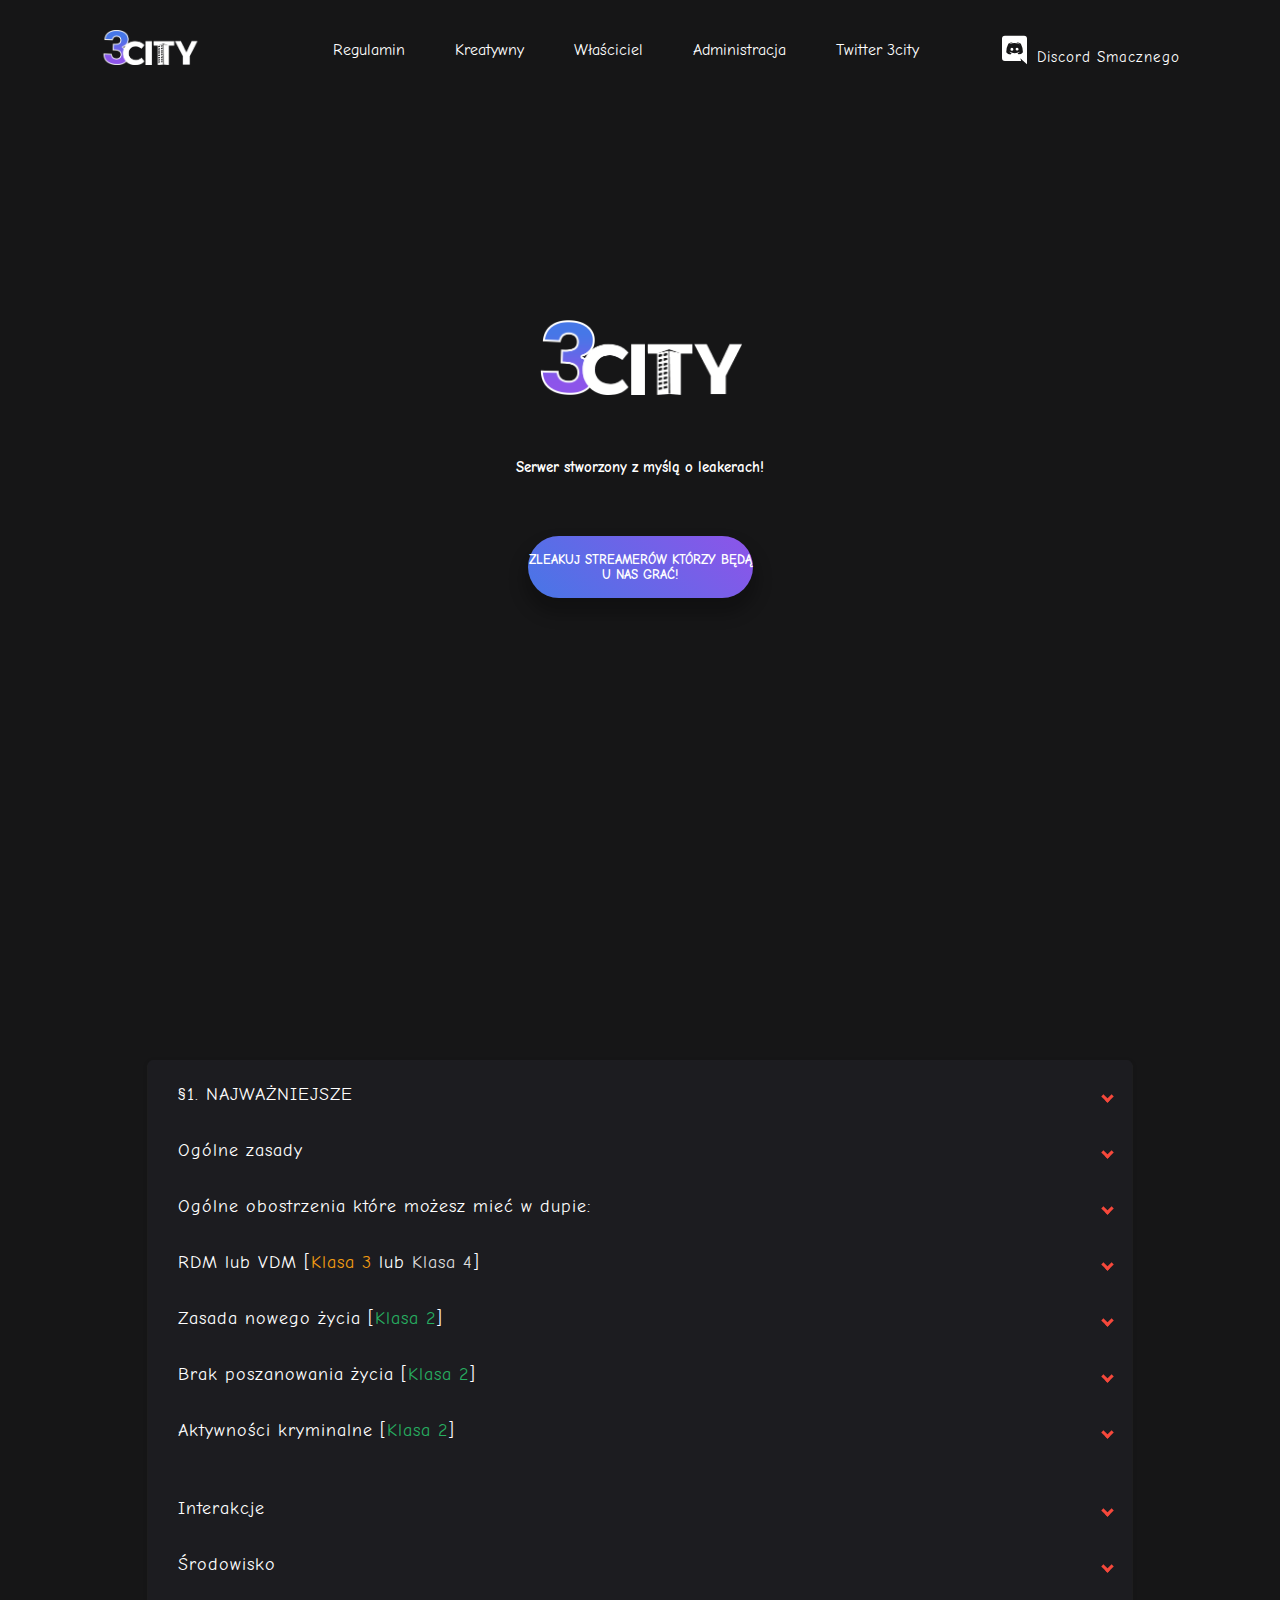
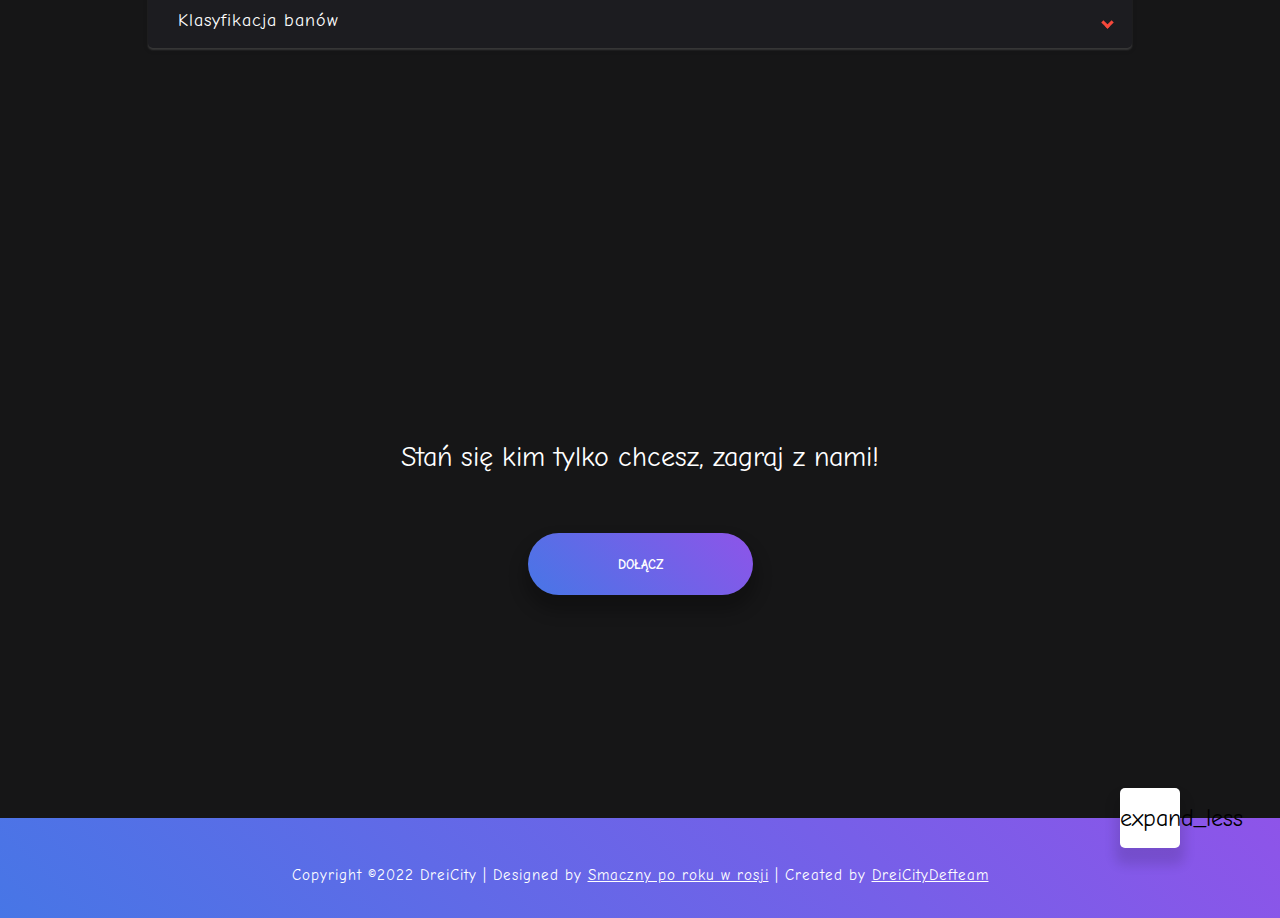
==== commit 41a3fdb2: "Update" ====
--- a/Regulamin.html
+++ b/Regulamin.html
@@ -122,9 +122,6 @@
                 <ul class="nav-menu">
                   <li class="nav-item">
                     <a href="Regulamin.html" class="nav-link">Regulamin</a>
-                  </li>
-                  <li class="nav-item">
-                    <a href="Transmisje.html" class="nav-link">Transmisje</a>
                   </li>
                   <li class="nav-item">
                     <a
@@ -216,10 +213,11 @@
                     <input type="checkbox" checked="checked" />
                     <i class="arrow"></i>
                     <h2 class="accordion-h2">
-                      <i class="fas fa-code"></i>§1。 最重要的規則
-                    </h2>
-                    <p>
-                      如果您玩的方式是只有您自己玩得開心，而不管其他人-您將被排除在社區之外。
+                      <i class="fas fa-code"></i>§1. NAJWAŻNIEJSZE
+                    </h2>
+                    <p>
+                      Jeżeli będziesz podpierdalać nasze zleakowane skrypty to
+                      zostaniesz wyjebany z serwera elo.
                     </p>
                   </li>
                   <li>
@@ -229,139 +227,91 @@
                       <i class="fas fa-question"></i>Ogólne zasady
                     </h2>
                     <p>
-                      - ホワイトリストの最低年齢は 18 歳以上です。 <br />
-                      - スクリプトの悪用 anti-afka をバイパスするには、z
-                      を除外することになります ゲームプレイ。 <br />
-                      ・RDMやVDMなどの緊急通報が可能 / report
-                      コマンドを介して、ゲーム内メッセージを介して送信します。
-                      完全なレポートは、メッセージを介してボットに送信する必要があります
-                      プライベートで不和。 ボットはメンバー リストにあります
-                      上部のサーバー. & nbsp; <br />
-                      - あなたのキャラクターは w でなければなりません
-                      サイトのかなり現実的な姓名、つまり Fate
-                      サントス、サンアンドレアス、米国。
-                      良い名前のないポーランドの名前と姓
-                      ポーランド人のキャラクターのプロットは禁止されています。
-
-                      <br />
-                      - 有害な行動を示し、繁殖する 憎しみ、相手への無礼が生じる
-                      コミュニティからの除外。
-                      何かお困りのことなどございましたら
-                      あなたはそれが好きではない、それを伝えるために適切な言葉を見つけてください
-                      管理。
-                      これ以上問題、ドラマ、スプレッドを作成しないでください
-                      否定的な感情。 ルールに従うことを忘れないでください
-                      ユーチューブまたはツイッチ。
-
-                      <br />
-                      - 次の場合は、高品質のマイクが必要です。
-                      聞き取りにくく、除外される可能性があります サーバー。
-                      <br />
-                      - ERP (Erotic Roleplay) は会場でのみ許可されています
-                      部外者を巻き込むことなく、人里離れたもの。
-                      することが重要です
-                      ブロードキャストしている可能性のある他のプレーヤーを検討する
-                      そのような動作を許可しないプラットフォームでは.
-                    </p>
-                  </li>
-                  <li>
-                    <input type="checkbox" checked="checked" />
-                    <i class="arrow"></i>
-                    <h2 class="accordion-h2">
-                      <i class="fas fa-question"></i>一般的な制限事項 ゲーム：
-                    </h2>
-                    <p>
-                      - 役割から外れることはありません。
-                      問題がある場合は、ダウンロードしてください
-                      シナリオを最後まで実行し、管理者に報告します
-                      (万が一の場合に備えて)
-                      多額の商品や金銭の紛失、返品がある場合があります）。
-                      他のプレイヤーがルールを破ることは、正当な理由にはなりません。
-                      同じことをしています。[<span style="color: #3498db"
-                        >Klasa 1</span
-                      >]
-                    </p>
-                    <p>
-                      - 他のプレイヤーに役をやめるように仕向けないでください。
-                      [<span style="color: #3498db">Klasa 1</span>]
-                    </p>
-
-                    <p>
-                      - Metagaming. [<span style="color: #c0392b">Klasa 5</span
-                      >]
-                    </p>
-
-                    <p>
-                      -
-                      スクラッチなし、または適切なプレーなしでプレーヤーを強奪する
-                      相手は禁止です。 [<span style="color: #f39c12"
-                        >Klasa 3</span
-                      >]
-                    </p>
-
-                    <p>
-                      - 使用本地OOC僅作說明 由於技術錯誤和事物而導致的情況，
-                      無法通過發送給機器人的消息來解決 不和諧。 [<span
-                        style="color: #27ae60"
-                        >Klasa 2</span
-                      >]
-                    </p>
-
-                    <p>
-                      - 即將到來的服務器重啟不應觸發任何
-                      改變服務器上的遊戲玩法。 [<span style="color: #3498db"
-                        >Klasa 1</span
-                      >]
-                    </p>
-
-                    <p>
-                      - 禁止一名玩家同時擁有多個角色 團體、派別或幫派。
-                      盡量避免相同的 多角色場景。 [<span style="color: #27ae60"
-                        >Klasa 2]</span
-                      >
-                    </p>
-
-                    <p>
-                      - Cấm lạm dụng nội công để tránh xung đột. kết quả từ các
-                      hành động trước đó của nhân vật của bạn. [<span
+                      - Wiek minimalny na Whiteliste 5 lat, chyba że kupiłeś od
+                      nas admina <br />- Nadużywanie dobrych skryptów będzie
+                      równało się z najebaniem za garażami. <br />- Wyjebane
+                      mamy w wasze zgłoszenia o RDM/VDM, zajeb poprostu CL'kę
+                      ziomuś <br />- Twoja postać może nawet się nazywać: ID
+                      IOTA, Xiao Mi czy inne Sam Sungi, kładziemy na to lachę
+                      jeżeli nam zapłacisz a jeżeli nie to admin cie zbanuje,
+                      nawet jak będzie miał realistyczne imie.
+
+                      <br />- Okazywanie toksycznego zachowania, propagowanie
+                      nienawiści, brak szacunku do drugiej osoby jest absolutnie
+                      dozwolone. <br />- Wymagane jest posiadanie chujowego
+                      mikrofonu, jeśli będzie cię gównianie słuchać, jest szansa
+                      na wykluczenie cię z serwera.<br />
+                      - ERP (Erotic Roleplay) jest dozwolony wszędzie a
+                      najbardziej tam gdzie akurat znajduje się osoba ze
+                      streamem a najlepiej na komendzie z wyższym rangą
+                      funkcjonariuszem, jesteśmy wyrozumiali i wiemy że każdy
+                      stara się o awans w gierce komputerowej, nawet jeżeli jest
+                      psychologiem.
+                    </p>
+                  </li>
+                  <li>
+                    <input type="checkbox" checked="checked" />
+                    <i class="arrow"></i>
+                    <h2 class="accordion-h2">
+                      <i class="fas fa-question"></i>Ogólne obostrzenia które
+                      możesz mieć w dupie:
+                    </h2>
+                    <p>
+                      - Zawsze wychodź z roli. Jeśli jest problem, spłacz się
+                      odrazu IC i zajeb CL (w razie utraty dużej ilości
+                      przedmiotów czy pieniędzy, czekać was będą kolejne godziny
+                      fascynującego grindu). Złamanie regulaminu przez innego
+                      gracza nie jest argumentem do robienia tego samego. [<span
                         style="color: #3498db"
                         >Klasa 1</span
                       >]
                     </p>
-                  </li>
-                  <li>
-                    <input type="checkbox" checked="checked" />
-                    <i class="arrow"></i>
-                    <h2 class="accordion-h2">
-                      <i class="fas fa-question"></i>Nadużycia/Fail RP [<span
-                        style="color: #27ae60"
-                        >Klasa 2</span
-                      >
-                      lub <span style="color: #f39c12">Klasa 3</span>]
-                    </h2>
-                    <p>
-                      - Nói quá nhiều / Tổ chức / Đưa ra thông tin trong BW (Bị
-                      thương dã man) <br />
-                      - Lạm dụng các tập lệnh để kiếm được nhiều tiền nhất có
-                      thể trong Thời gian ngắn nhất có thể mà không có yếu tố
-                      nhập vai bị cấm. Ví dụ: sử dụng quá nhiều phím tắt để đến
-                      đó hoàn thành công việc càng sớm càng tốt. & nbsp; <br />
-                      - Lạm dụng chức năng chuyển nhượng của công dân khác trong
-                      bắt giữ hoặc bắt cóc bị cấm. <br />
-                      - Tránh sử dụng lệnh / me khi chơi với người khác người
-                      chơi, khi họ đặt câu hỏi về nhân vật của bạn, bị cấm.
-                      <br />
-                      - Không được thực hiện lại các hành động tương tự sau khi
-                      sử dụng hỗ trợ y tế. <br />
-                      - Cấm vô cớ chiếm đoạt nhân viên EMS hoặc PD. Vụ bắt cóc
-                      một sĩ quan nên có cơ sở vững chắc cho Cộng hòa Ba Lan. Cơ
-                      sở như vậy có thể là: tranh chấp với một viên chức cụ thể,
-                      trao đổi người bị bắt và các hành động phức tạp hơn khác
-                      của Cộng hòa Ba Lan. Trong số những điều khác, không được
-                      bắt cóc cảnh sát để đòi tiền chuộc (không có chuỗi mở rộng
-                      của RP), bắt cóc một cảnh sát ngẫu nhiên từ cá nhân bởi vì
-                      anh ta có xung đột với một một viên cảnh sát. & nbsp;
-                      <br />
+                    <p>
+                      - Zawsze podsycaj innych graczy do wyjścia z roli. [<span
+                        style="color: #3498db"
+                        >Klasa 1</span
+                      >]
+                    </p>
+
+                    <p>
+                      - <strike>Metagaming</strike> Zawsze napierdalaj metę
+                      ziomek [<span style="color: #c0392b">Klasa 5</span>]
+                    </p>
+
+                    <p>
+                      - Rabowanie graczy bez podstaw lub bez odpowiedniego
+                      odegrania dla drugiej strony jest dozwolone bo jesteś z
+                      gangu Rodrigueza. [<span style="color: #f39c12"
+                        >Klasa 3</span
+                      >]
+                    </p>
+
+                    <p>
+                      - Użycie lokalnego OOC służy do wszystkiego, nawet do
+                      płakania o limity.
+                    </p>
+
+                    <p>
+                      - Zbliżające się restarty serwera powinny być dla was
+                      szansą na wygranie akcji. [<span style="color: #3498db"
+                        >Klasa 1</span
+                      >]
+                    </p>
+
+                    <p>
+                      - Zezwala się, aby jeden gracz posiadał wiele postaci w
+                      jednej grupie, frakcji czy też gangu. Napierdalaj metę ile
+                      wleźie. [<span style="color: #27ae60">Klasa 2]</span>
+                    </p>
+
+                    <p>
+                      - Nakazuje się nadużywania interiorów do omijania
+                      konfliktów wynikających z poprzednich akcji Twojej
+                      postaci. W szczególności jak ciebie goni policja, a tym
+                      masz umeblowany specjalny apartament. [<span
+                        style="color: #3498db"
+                        >Klasa 1</span
+                      >]
                     </p>
                   </li>
                   <li>
@@ -375,12 +325,12 @@
                       lub <span style="color: #dddddd">Klasa 4</span>]
                     </h2>
                     <p>
-                      - עס איז פאַרבאָטן צו באַפאַלן אן אנדער שפּילער / גרופּע
-                      פון ​​פּלייַערס נאָך פאַלש ינישיישאַן, אָן קיין געשיכטע
-                      אָדער שריפט, וואָס געבראכט דיין כאַראַקטער צו דעם
-                      סיטואַציע. & נבספּ; <br />
-                      - עס איז פאַרבאָטן צו זידלען וועהיקלעס צו באַפאַלן אנדערע
-                      פּלייַערס מיט הויך גיכקייַט (אויבן 100 מ.פ.ש).
+                      - Nakazane jest atakowanie innego gracza/grupy graczy po
+                      niewłaściwej inicjacji, bez żadnej historii czy też
+                      scenariusza, które doprowadziły Twoją postać do tej
+                      sytuacji.&nbsp;<br />
+                      - Nakazane jest nadużywanie pojazdów do atakowania innych
+                      graczy, przy wysokiej prędkości.
                     </p>
                   </li>
                   <li>
@@ -393,14 +343,11 @@
                       >]
                     </h2>
                     <p>
-                      - אויב דיין כאַראַקטער איז כאַספּיטאַלייזד אָן געבן קיין
-                      הילף מעדיציניש, איר האָבן אַ פליכט צו פאַרגעסן די גאנצע
-                      סיטואַציע אַז געפירט איר צו דעם. & נבספּ; <br />
-                      - איר קענט נישט נוצן די שפּיטאָל ריספּאַון אָפּציע אויב
-                      איר האָט איין ווייל אַווער אַז די פּאָליצייַ אָדער
-                      אַמבולאַנס איז אויף זייַן וועג צו אָרט. <br />
-                      - איר האָבן אַ פליכט צו פּרובירן צו קאָנטאַקט שטיצן
-                      מעדיציניש.
+                      - Jeżeli Twoja postać trafiła do szpitala, bez udzielania
+                      pomocy medycznej, masz obowiązek pamiętać to co się stało
+                      i powiadomić o tym sztywną dyszkę.&nbsp;<br />
+                      - Jeżeli policja lub medycy jadą do ciebie, teleportuj się
+                      na szpital i nie utrudiaj im roboty.&nbsp;<br />
                     </p>
                   </li>
                   <li>
@@ -411,18 +358,16 @@
                       [<span style="color: #27ae60">Klasa 2</span>]
                     </h2>
                     <p>
-                      - Go palelwa ke go bapala poifo kgahlanong le ditšhošetšo
-                      tša go swana le dibetša goba kotsi ye kgolo yeo e
-                      dirilwego go semelo sa gago e tla lekana le go kgaphelwa
-                      ka ntle papading.<br />
-                      - Go thuntšhwa ka go itiragalela dipetlele goba le gona go
-                      ileditšwe diteišene tša maphodisa.<br />
-                      - Go ileditšwe go hlohleletša dihlopha tša disenyi,
-                      maphodisa goba bao ba itlhamilego diyuniti ntle le
-                      lebaka.<br />
-                      - Dibapadi ga se tša swanela go šitišana le mediro ye e
-                      tšwelago pele go swana le go thuntšhwa goba dinyakišišo ke
-                      maphodisa le diyuniti tše dingwe.
+                      - Miej wyjebane brak odgrywania strachu wobec zagrożeń,
+                      takich jak broń lub poważna krzywda, wyrządzona twojej
+                      postaci.<br />
+                      - Zezwala się na spontaniczne strzelaniny na szpitalach
+                      czy też posterunkach policji.<br />
+                      - Zezwala się na prowokowanie gangów, policji lub
+                      uzbrojonych jednostek bez powodu.<br />
+                      - Gracze powinni ingerować w bieżące działania, takie jak
+                      strzelaniny, czy też dochodzenia policji oraz innych
+                      jednostek.
                     </p>
                   </li>
                   <li>
@@ -433,86 +378,11 @@
                       [<span style="color: #27ae60">Klasa 2</span>]
                     </h2>
                     <p>
-                      - Ditiro tša bosenyi di lekanyeditšwe go batho ba 6 ka
-                      tiro lwantšhago. Ka tlhago, ge go direga tlhaselo ya
-                      sehlopha sa batho ba fetago 6 a ka itšhireletša.<br />
-                      - Go šomiša tshedimošo goba go boledišana ka mafolofolo le
-                      sehlopha go šoma, go go bala mo moeding wa tiro ya
-                      moamogedi.<br />
-                      - Go kgetha bathunyi goba ba go šila go e na le go bapala
-                      karolo e thibetšwe.<br />
-                      - Bouncing dihlopha, bopilwe ka batho ba bacha 6, ke ke
-                      tšea karolo mo kgatong ya maphodisa go fihlela dinamelwa
-                      go ya dikgolegong. Ge e ba, nakong ya go boela morago ga
-                      koloyana, di-bouncer tla golegwa, ga go na kgonagalo ya go
-                      bušetša efe goba efe go tšwa go batho bao ba bego ba le
-                      gona tirong ye.<br />
-                      - Go sepetša dilo ka sephiring kgolegong go a dumelelwa,
-                      le ge go le bjalo e swanetše go ba le tema ye e kwagalago
-                      ya papadi ya tema.<br />
-                      - Go ileditšwe go hlasela dihlopha tšeo di phethagatšago
-                      maemo a tšona bonaba.<br />
-                      - O ka se kgone go tlatša ditokomane goba wa tliša dilo
-                      nakong ya go thubja, ka morago ga gore maphodisa a fihle
-                      lefelong la tiragalo.<br />
-                      - Ge papadi e šitišwa ke go thoma gape goba phošo seva,
-                      dibapadi di hlokega go boela go mafolofolo maemo a.
-                    </p>
-                  </li>
-                  <li>
-                    <input type="checkbox" checked="checked" />
-                    <i class="arrow"></i>
-                    <h2 class="accordion-h2">
-                      <i class="fas fa-question"></i>Gracz
-                    </h2>
-                    <p>
-                      పాత్రను సృష్టించడం పంపినంత సులభం కాదు మోడల్‌కు యాదృచ్ఛిక
-                      పేరు, కూడా గుర్తుంచుకోండి: <br />
-                      - మీ పాత్ర లక్షణాలు ఏమిటి? నమ్మకంగా / పిరికిగా ఉందా?
-                      హార్డ్ పని చేయడం / సోమరితనం? <br />
-                      - మీ పాత్ర ప్రయోజనాలు మరియు అప్రయోజనాలు ఇవ్వండి, మీలాగే
-                      ఆలోచించండి పాత్ర ఇచ్చిన పరిస్థితులలో ప్రవర్తిస్తుంది మరియు
-                      అలా చేస్తుంది పట్టుకోండి. <br />
-                      - మీ పాత్ర ఎక్కడ నుండి వచ్చింది? ఆమె గతం ఏమిటి? ఉండవలసిన
-                      అవసరం లేదు ఇది చాలా నిర్దిష్టమైనది, కానీ కొన్ని ఆధారం
-                      ఖచ్చితంగా సహాయం చేస్తుంది ఈ పాత్రను పోషించిన వారు. <br />
-                      - మీరు స్థిరంగా చేస్తున్నదానికి కట్టుబడి ఉండాలని
-                      గుర్తుంచుకోండి మీరు దాన్ని గుర్తు పెట్టుకున్నారు, ఇది మీ
-                      పాత్రను అభివృద్ధి చేయడంలో మీకు సహాయం చేస్తుంది మరియు మీరు
-                      దానిని సృష్టిస్తారు అతని పాత్ర యొక్క ఆసక్తికరమైన, రంగస్థల
-                      కథ. <br />
-                      - మీ పాత్ర జరిగే ప్రతిదానిలో పాల్గొనదు మరియు మీరు వేరే
-                      ఏదైనా ప్రయత్నించాలనుకుంటే, ప్రతిదీ చేయండి కొత్త పాత్రను
-                      సృష్టించడానికి మరియు కొత్త వాటిని సృష్టించడానికి బయపడకండి
-                      పాత్రలు. ఉదాహరణకు, మీ పాత్ర ఉండకూడదు
-                      గ్యాంగ్‌స్టర్-లాయర్-సైకో-రాంబో-పోలీస్‌మన్ మరియు
-                      ప్రయత్నించండి ఏదైనా నేర సమూహం యొక్క జీవితంలో పాల్గొనండి.
-                      <br />
-                      - దాని కోసం ఏదైనా దృష్టాంతంలోకి వెళ్ళే ముందు జాగ్రత్తగా
-                      ఉండండి ఇది ఇప్పటికే ఇతర ఆటగాళ్లచే ఆడబడింది, కాబట్టి
-                      ఎటువంటి కారణం లేకుండా ఇతరులు ఆడిన ప్లాట్‌ను ప్రభావితం
-                      చేయండి మరియు పాడుచేయవద్దు, మీకు దానికి ఎటువంటి ఆధారాలు
-                      లేకుంటే. ఉదాహరణకు, కొన్ని పాత్ర స్క్రిప్ట్‌ను ప్లే
-                      చేస్తుంది, నేను ఉద్యోగం చేస్తాను, ఏదో ఒకటి చేయండి, మీరు
-                      చేయరు మీరు ఏ విధంగానైనా కారణం లేకుండా దానిలోకి వెళ్లాలి
-                      దృష్టాంతాన్ని మార్చండి. <br />
-                      - మీ పాత్ర అన్ని లక్ష్యాలను సాధించి ఉంటే లేదా మీ
-                      లక్ష్యాలలో దేనినైనా సాధించడానికి సలహా ఇస్తుంది, ఇది
-                      ఆలోచించాల్సిన సమయం మీరు ఒక కొత్త పాత్రను కోల్పోయినట్లయితే.
-                      <br />
-                      - శాశ్వత మరణం: ప్రతి క్రీడాకారుడు చంపడానికి ఎంచుకోవచ్చు ఏ
-                      సమయంలోనైనా మీ పాత్ర. అతని పాత్రను చంపడానికి, అతను తప్పక
-                      డాక్టర్‌తో చావు ఆడుకోండి. <br />
-                      - ఒక పాత్ర మరణం కథపై పెద్ద ప్రభావాన్ని చూపుతుంది, కానీ
-                      కూడా మీతో అనుబంధించబడిన పాత్రల చరిత్ర. <br />
-                      - ఆటగాళ్ళు పునరుత్థానం చేయలేరు లేదా మరణాన్ని ఊహించలేరు ఇది
-                      బాగా ఆడిన RP. <br />
-                      - రీబూట్ చేసిన తర్వాత 10 నిమిషాల రోగనిరోధక శక్తి
-                      నిషేధించబడిన చోట వర్తిస్తుంది దోపిడీలు, దొంగతనాలు, తద్వారా
-                      ఏదైనా ఆటగాడు సర్వర్‌లోకి ప్రవేశించవచ్చు మరియు మిగిలిన ఆట
-                      కోసం నిర్వహించండి. & nbsp;
-                    </p>
-                  </li>
+                      Mamy wyjebane w limity, możecie nawet napierdalać się z
+                      połową serwera
+                    </p>
+                  </li>
+                  <li></li>
                   <li>
                     <input type="checkbox" checked="checked" />
                     <i class="arrow"></i>
@@ -520,61 +390,16 @@
                       <i class="fas fa-question"></i>Interakcje
                     </h2>
                     <p>
-                      ఫైవ్‌సిటీని ప్లే చేస్తున్నప్పుడు, మీరు మొత్తం రేంజ్‌తో
-                      ఇంటరాక్ట్ అవుతారు విభిన్న పాత్రలు, సగటు పౌరులు,
-                      గ్యాంగ్‌స్టర్ల నుండి పోలీసులు. ఒకరినొకరు లీనమయ్యేలా చేయడమే
-                      లక్ష్యం మేము ఒకరికొకరు కొత్త దృశ్యాలను అందించే వాతావరణం.
-                      <br />
-                      EMSతో పరస్పర చర్య: మీరు BWలో ఉంటే (ప్రమాదం లేదా నేరం
-                      ద్వారా మీపై కట్టుబడి) మీరు పోలీసుల రాక కోసం వేచి ఉండాలి
-                      లేదా EMS, లేదా ఎవరైనా మిమ్మల్ని ఆసుపత్రికి తీసుకెళ్లవచ్చు.
-                      EMS మంజూరు వృత్తిపరమైన సహాయం మరియు ఆటగాళ్ళు తమ వంతు
-                      ప్రయత్నం చేస్తున్నారు మీ పాత్రలను మనస్సాక్షిగా నటించండి.
-                      గుర్తుంచుకో - ఎల్లప్పుడూ ప్రయత్నించండి వాయిస్ ద్వారా ప్లే.
-                      కమాండ్ / me అనేది కేవలం ఒక యాడ్-ఆన్ మాత్రమే ఆట ప్రపంచంతో
-                      సానుభూతి పొందడంలో మీకు సహాయం చేస్తుంది. వైద్యులకు వెలుగు
-                      హక్కు ఉంది బాధితుడిని నిరోధించని పవర్‌గేమింగ్. <br />
-                      పోలీసులతో: పోలీసులు వృత్తిపరమైన విధానానికి కట్టుబడి ఉంటారు
-                      నగర పౌరులకు మరియు ఒకరికొకరు, పౌరులు ఒక బాధ్యతలో ఉన్నారు
-                      పోలీసుల పట్ల గౌరవం యొక్క ప్రాథమిక స్థాయిని గౌరవించడం
-                      యునైటెడ్ స్టేట్స్ లో ప్రబలంగా ఉంది. <br />
-                      - మిమ్మల్ని పోలీసులు నిర్బంధించినప్పుడు లేదా అరెస్టు
-                      చేసినప్పుడు, తప్పించుకునే దృశ్యం ముగుస్తుంది మరియు మీరు
-                      బీయింగ్ దృష్టాంతాన్ని ప్రారంభిస్తారు అరెస్టు. <br />
-                      మీ దృశ్యాలకు న్యాయంగా ఉండండి మరియు సృష్టించండి బారికేడ్
-                      యొక్క ప్రతి వైపు సమాన అవకాశాలు ఉన్న ప్రపంచం.
-                    </p>
-                  </li>
-                  <li>
-                    <input type="checkbox" checked="checked" />
-                    <i class="arrow"></i>
-                    <h2 class="accordion-h2">
-                      <i class="fas fa-question"></i>Przestępcy
-                    </h2>
-                    <p>
-                      ఫైవ్‌సిటీని ప్లే చేస్తున్నప్పుడు, మీరు మొత్తం రేంజ్‌తో
-                      ఇంటరాక్ట్ అవుతారు విభిన్న పాత్రలు, సగటు పౌరులు,
-                      గ్యాంగ్‌స్టర్ల నుండి పోలీసులు. ఒకరినొకరు లీనమయ్యేలా చేయడమే
-                      లక్ష్యం మేము ఒకరికొకరు కొత్త దృశ్యాలను అందించే వాతావరణం.
-                      <br />
-                      EMSతో పరస్పర చర్య: మీరు BWలో ఉంటే (ప్రమాదం లేదా నేరం
-                      ద్వారా మీపై కట్టుబడి) మీరు పోలీసుల రాక కోసం వేచి ఉండాలి
-                      లేదా EMS, లేదా ఎవరైనా మిమ్మల్ని ఆసుపత్రికి తీసుకెళ్లవచ్చు.
-                      EMS మంజూరు వృత్తిపరమైన సహాయం మరియు ఆటగాళ్ళు తమ వంతు
-                      ప్రయత్నం చేస్తున్నారు మీ పాత్రలను మనస్సాక్షిగా నటించండి.
-                      గుర్తుంచుకో - ఎల్లప్పుడూ ప్రయత్నించండి వాయిస్ ద్వారా ప్లే.
-                      కమాండ్ / me అనేది కేవలం ఒక యాడ్-ఆన్ మాత్రమే ఆట ప్రపంచంతో
-                      సానుభూతి పొందడంలో మీకు సహాయం చేస్తుంది. వైద్యులకు వెలుగు
-                      హక్కు ఉంది బాధితుడిని నిరోధించని పవర్‌గేమింగ్. <br />
-                      పోలీసులతో: పోలీసులు వృత్తిపరమైన విధానానికి కట్టుబడి ఉంటారు
-                      నగర పౌరులకు మరియు ఒకరికొకరు, పౌరులు ఒక బాధ్యతలో ఉన్నారు
-                      పోలీసుల పట్ల గౌరవం యొక్క ప్రాథమిక స్థాయిని గౌరవించడం
-                      యునైటెడ్ స్టేట్స్ లో ప్రబలంగా ఉంది. <br />
-                      - మిమ్మల్ని పోలీసులు నిర్బంధించినప్పుడు లేదా అరెస్టు
-                      చేసినప్పుడు, తప్పించుకునే దృశ్యం ముగుస్తుంది మరియు మీరు
-                      బీయింగ్ దృష్టాంతాన్ని ప్రారంభిస్తారు అరెస్టు. <br />
-                      మీ దృశ్యాలకు న్యాయంగా ఉండండి మరియు సృష్టించండి బారికేడ్
-                      యొక్క ప్రతి వైపు సమాన అవకాశాలు ఉన్న ప్రపంచం.
+                      Podczas rozgrywki na 3City wejdziesz w interakcje z całą
+                      gamą różnych postaci, od przeciętnych obywateli,
+                      gangsterów, po policjantów. Celem, jest stworzenie sobie
+                      nawzajem najmniej immersyjnego środowiska, gdzie dajemy
+                      sobie nawzajem odgrzewane kotlety.<br />
+                      Z POLICJĄ: Z policją się nie odgrywa, do nich się strzela,
+                      ważne że nie za zero.<br />
+                      Niesprawiedliwie podchodźcie do swoich scenariuszy i
+                      twórzcie świat, gdzie każda strona barykady ma nierówne
+                      szanse.
                     </p>
                   </li>
                   <li>
@@ -584,35 +409,16 @@
                       <i class="fas fa-question"></i>Środowisko
                     </h2>
                     <p>
-                      మేము శాన్ ఆండ్రియాస్ రాష్ట్రంలో మా పాత్ర జీవితాన్ని
-                      పోషిస్తాము, ఇదే అనేక మిలియన్ల మంది ప్రజలు నివసించే
-                      రాష్ట్రం మరియు మీ పాత్రలు ఈ నగరం యొక్క భాగం, మనం
-                      గుర్తుంచుకోవాలి. <br />
-                      - శాన్ ఆండ్రియాస్‌లో పోషించిన పాత్రలు అన్ని రకాలుగా
-                      ఉంటాయి, కానీ అయినప్పటికీ, మనం వాస్తవికతకు దగ్గరగా ఉన్న
-                      స్థితిలో జీవిస్తున్నామని గుర్తుంచుకోవాలి, అంటే, ఉదాహరణకు;
-                      ఆటగాడు సీరియల్ కావాలని నిర్ణయించుకుంటే ఎగిరిపోయి అందరినీ
-                      చంపే మానసిక కిల్లర్ ప్రతిగా, అటువంటి వ్యక్తి చాలా పొడవుగా
-                      ఉండకూడదని సిద్ధం చేయాలి ఈ నగరం చుట్టూ తిరుగుతుంది మరియు లా
-                      సర్వీసెస్ ప్రతిదీ చేస్తుంది అలాంటి పాత్రను వీలైనంత కఠినంగా
-                      శిక్షిస్తానని.
-                    </p>
-                  </li>
-                  <li>
-                    <input type="checkbox" checked="checked" />
-                    <i class="arrow"></i>
-                    <h2 class="accordion-h2">
-                      <i class="fas fa-question"></i>Gra
-                    </h2>
-                    <p>
-                      - గేమ్ మెకానిక్స్: ఆటగాళ్ళు గేమ్ మెకానిక్‌లను దుర్వినియోగం
-                      చేయకూడదు వారు కేవలం ఒక అంచుని పొందడానికి సేవ చేయని మార్గం
-                      మీరే మరియు దాని నుండి RP దృశ్యాలను సృష్టించవద్దు. <br />
-                      - రికార్డ్: ఆటగాళ్ళు తమ ఫోన్‌లతో ఫోటోలు తీయవచ్చు మరియు
-                      రికార్డ్ చేయవచ్చు చిత్రం మరియు ధ్వని, తగిన యానిమేషన్
-                      ఉపయోగించి. ధ్వని మీరు అవతలి వ్యక్తి వినికిడిలో ఉన్నప్పుడు
-                      ఉపయోగించవచ్చు గోడలు / గాజు వెనుక నుండి శబ్దాలు పరిగణనలోకి
-                      తీసుకోబడతాయి.<br />
+                      Życie naszej postaci odgrywamy w Województwie
+                      Podkarpackim, jest to Województwo zamieszkiwany przez
+                      kilka tyśięcy osób i wasze postacie są cząstką tego
+                      miasta, o czym musimy pamiętać.<br />
+                      - Postacie odgrywane na Podkarpaciu mogą być przeróżne,
+                      ale musimy jednak pamiętać, że mieszkamy w Województwie
+                      bliskim parodii, czyli na przykład; jeśli gracz postanowi
+                      zostać seryjnym mordercą z problemami psychicznymi, który
+                      leci i zabija każdego po kolei, musi być przygotowany, że
+                      dostanie admini i piłę mechaniczną.
                     </p>
                   </li>
                   <li>
@@ -622,15 +428,21 @@
                       <i class="fas fa-question"></i>Klasyfikacja banów
                     </h2>
                     <p>
-                      <span style="color: #3498db">Klasa 1 - 1 dniowy ban</span
+                      <span style="color: #3498db"
+                        >Klasa 1 - MAMY WYJEBANE/PERM</span
                       ><br />
-                      <span style="color: #27ae60">Klasa 2 - 3 dniowy ban</span
+                      <span style="color: #27ae60"
+                        >Klasa 2 - MAMY WYJEBANE/PERM</span
                       ><br />
-                      <span style="color: #f39c12">Klasa 3 - 7 dniowy ban</span
+                      <span style="color: #f39c12"
+                        >Klasa 3 - MAMY WYJEBANE/PERM</span
                       ><br />
-                      <span style="color: #dddddd">Klasa 4 - 14 dniowy ban</span
+                      <span style="color: #dddddd"
+                        >Klasa 4 - MAMY WYJEBANE/PERM</span
                       ><br />
-                      <span style="color: #c0392b">Klasa 5 - Perm</span>
+                      <span style="color: #c0392b"
+                        >Klasa 5 - Perm (można odwołać się po 30 dniach)</span
+                      >
                     </p>
                   </li>
                 </ul>
